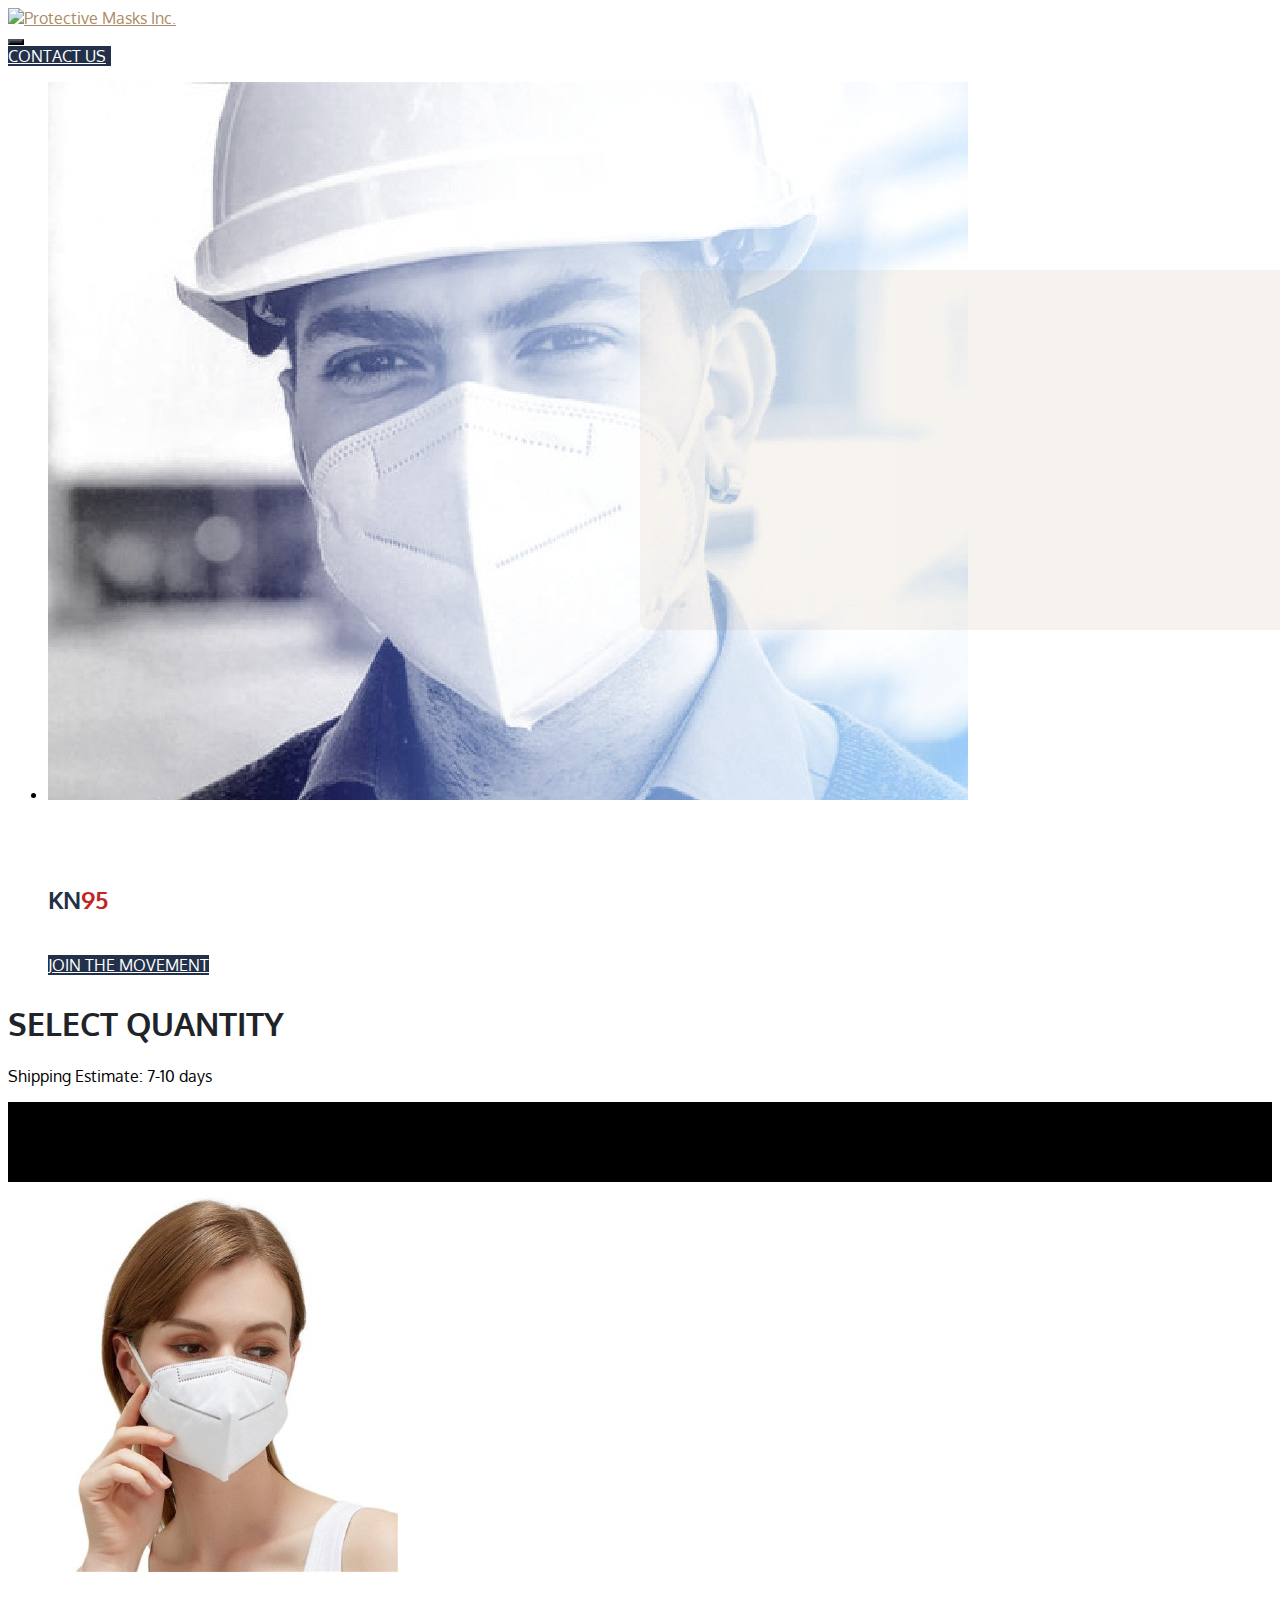
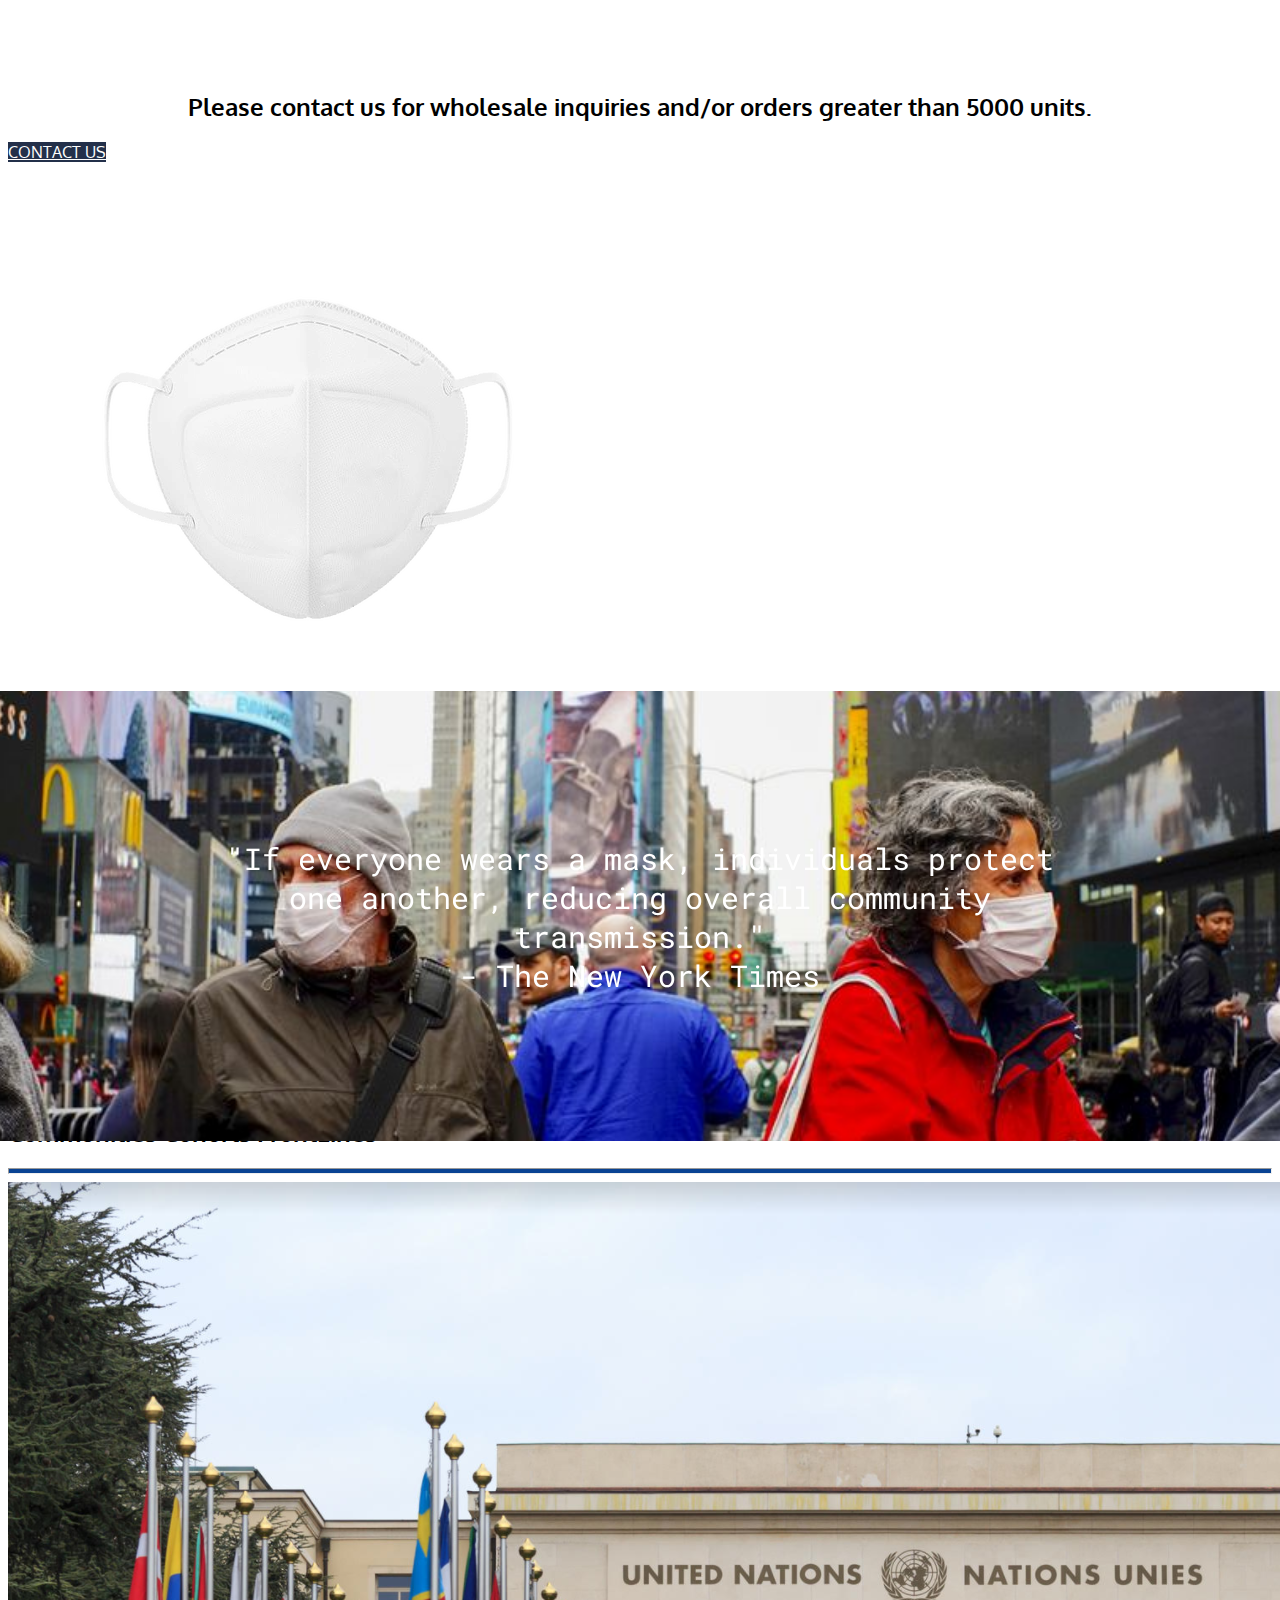
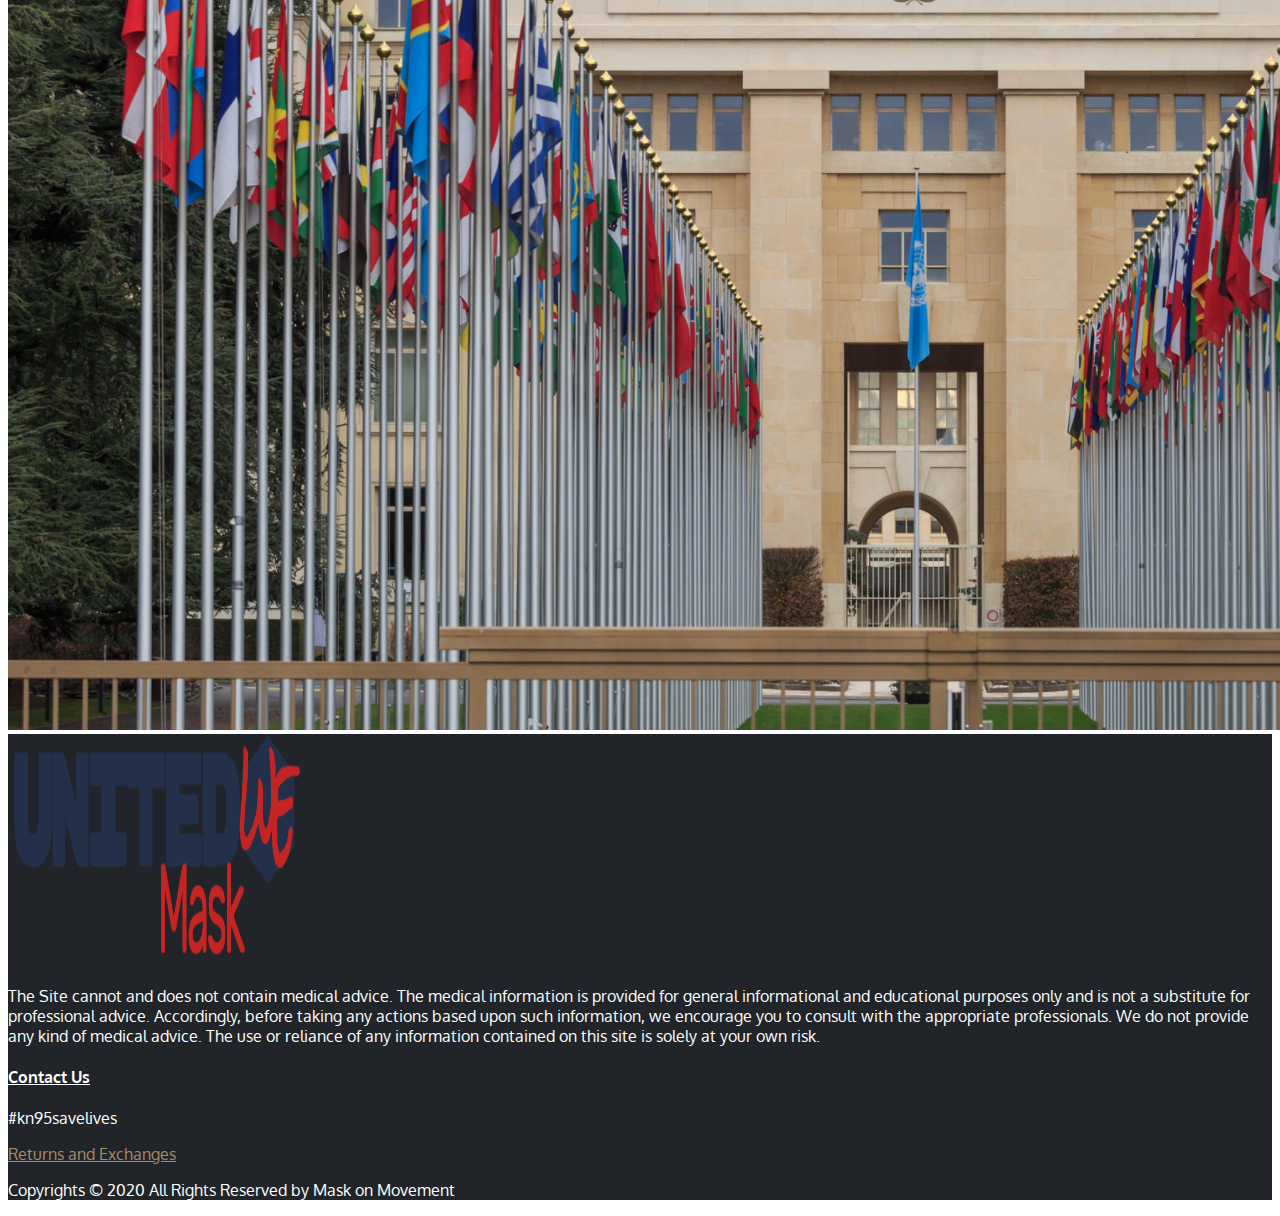
==== public/index.html @ 2ea36309 "added new products" ====
<!DOCTYPE html>
<html>

<head>

	<!-- Basic -->
	<meta charset="utf-8">
	<meta http-equiv="X-UA-Compatible" content="IE=edge">

	<title>Conquer COVID</title>

	<meta name="keywords" content="Protection Against Covid19" />
	<meta name="description" content="Protection Against Covid19">
	<meta name="author" content="jdbrixlo.com">

	<!-- Favicon -->
	<link rel="shortcut icon" href="img/favicon.ico" type="image/x-icon" />
	<link rel="apple-touch-icon" href="img/apple-touch-icon.png">

	<!-- Mobile Metas -->
	<meta name="viewport" content="width=device-width, initial-scale=1, minimum-scale=1.0, shrink-to-fit=no">

	<!-- Web Fonts  -->
	<link
		href="https://fonts.googleapis.com/css?family=Poppins:300,400,600,700,800%7COswald:400,500,600,700%7CPlayfair+Display"
		rel="stylesheet" type="text/css">

	<!-- Vendor CSS -->
	<link rel="stylesheet" href="vendor/bootstrap/css/bootstrap.min.css">
	<link rel="stylesheet" href="vendor/fontawesome-free/css/all.min.css">
	<link rel="stylesheet" href="vendor/animate/animate.min.css">
	<link rel="stylesheet" href="vendor/simple-line-icons/css/simple-line-icons.min.css">
	<link rel="stylesheet" href="vendor/owl.carousel/assets/owl.carousel.min.css">
	<link rel="stylesheet" href="vendor/owl.carousel/assets/owl.theme.default.min.css">
	<link rel="stylesheet" href="vendor/magnific-popup/magnific-popup.min.css">

	<!-- Theme CSS -->
	<link rel="stylesheet" href="css/theme.css">
	<link rel="stylesheet" href="css/theme-elements.css">

	<!-- Current Page CSS -->
	<link rel="stylesheet" href="vendor/rs-plugin/css/settings.css">
	<link rel="stylesheet" href="vendor/rs-plugin/css/layers.css">
	<link rel="stylesheet" href="vendor/rs-plugin/css/navigation.css">

	<!-- Demo CSS -->
	<link rel="stylesheet" href="css/demo.css">

	<!-- Skin CSS -->
	<link rel="stylesheet" href="css/skin.css">

	<!-- Theme Custom CSS -->
	<link rel="stylesheet" href="css/custom.css">

	<!-- Head Libs -->
	<script src="vendor/modernizr/modernizr.min.js"></script>

</head>

<body data-target="#header" data-spy="scroll" data-offset="100">
	<div class="body">
		<header id="header" class="header-transparent header-effect-shrink appear-animation"
			data-plugin-options="{'stickyEnabled': true, 'stickyEffect': 'shrink', 'stickyEnableOnBoxed': true, 'stickyEnableOnMobile': true, 'stickyChangeLogo': true, 'stickyStartAt': 30, 'stickyHeaderContainerHeight': 70}"
			data-appear-animation="fadeIn" data-appear-animation-delay="200">
			<div class="header-body border-top-0 header-body-bottom-border">
				<div class="header-container container">
					<div class="header-row">
						<div class="header-column">
							<div class="header-row">
								<div class="header-logo">
									<a href="#">
										<img id="logo-sticky" alt="Protective Masks Inc." padding-top="140" width="206"
											height="50" data-sticky-width="180" data-sticky-height="48"
											data-sticky-padding="120" src="/img/united-we-mask-logo-1.png">
									</a>
								</div>
							</div>
						</div>
						<div class="header-column justify-content-end">
							<div class="header-row">
								<div class="header-nav header-nav-links justify-content-start order-2 order-lg-1">
									<div
										class="header-nav-main header-nav-main-square header-nav-main-dropdown-no-borders header-nav-main-effect-2 header-nav-main-sub-effect-1">
									</div>
									<button class="btn header-btn-collapse-nav" data-toggle="collapse"
										data-target=".header-nav-main nav">
										<a target="__blank" href="mailto:support@unitedwemask.com">
											<i style="color:white;" class="fas fa-envelope"></i>
										</a>
									</button>
								</div>
								<a target="__blank" href="mailto:support@unitedwemask.com"
									style="background-color: #23304A; border-color: white; color: white;"
									class="btn btn-primary font-weight-semibold text-3 btn-px-5 btn-py-2 order-1 order-lg-2 d-none d-md-block mr-3 mr-lg-0"
									data-hash data-hash-offset="65" type="tel" href="#">CONTACT US<i
										style="padding-left: 5px; color: red;" class="fa fa-envelope"
										aria-hidden="true"></i>
								</a>
							</div>
						</div>
					</div>
				</div>
			</div>
		</header>



		<div role="main" class="main">
			<div id="home" class="slider-container rev_slider_wrapper" style="height: 100vh;">
				<div id="revolutionSlider" class="slider rev_slider" data-version="5.4.8" data-plugin-revolution-slider
					data-plugin-options="{'sliderLayout': 'fullscreen', 'delay': 9000, 'gridwidth': 1140, 'gridheight': 800, 'responsiveLevels': [4096,1200,992,500], 'parallax': { 'type': 'scroll', 'origo': 'slidercenter', 'speed': 500, 'levels': [2,3,4,5,6,7,8,9,15,50], 'disable_onmobile': 'on' }, 'navigation' : {'arrows': { 'enable': true, 'style': 'arrows-style-1' }}}">
					<ul>
						<li class="slide-overlay slide-overlay-level-7" data-transition="fade">
							<img src="img/hero-bg-1.jpg" alt="San Diego Real Estate" data-bgposition="center center"
								data-bgfit="cover" data-bgrepeat="no-repeat" class="rev-slidebg" data-bgparallax="8">

							<div class="tp-caption tp-resizeme"
								data-frames='[{"delay":1800,"speed":2000,"frame":"0","from":"opacity:0;x:-100%;","to":"o:1;x:0;","ease":"Power3.easeInOut"},{"delay":"wait","speed":300,"frame":"999","to":"opacity:0;fb:0;","ease":"Power3.easeInOut"}]'
								data-type="image" data-x="center" data-hoffset="['-170','-170','-170','-280']"
								data-y="center" data-voffset="['-57','-57','-57','-87']" data-width="['auto']"
								data-height="['auto']"><img style="background-color: #1c75b9;" src="/img/bar.png"
									alt=""></div>

							<div class="tp-caption text-color-light"
								data-frames='[{"delay":1000,"speed":2000,"frame":"0","from":"sX:1.5;opacity:0;fb:20px;","to":"o:1;fb:0;","ease":"Power3.easeInOut"},{"delay":"wait","speed":300,"frame":"999","to":"opacity:0;fb:0;","ease":"Power3.easeInOut"}]'
								data-x="center" data-y="center" data-voffset="['-55','-55','-55','-85']"
								data-fontsize="['20','20','20','40']" data-lineheight="['25','25','25','45']">DO YOUR
								PART
							</div>

							<div class="tp-caption tp-resizeme"
								data-frames='[{"delay":1800,"speed":2000,"frame":"0","from":"opacity:0;x:100%;","to":"o:1;x:0;","ease":"Power3.easeInOut"},{"delay":"wait","speed":300,"frame":"999","to":"opacity:0;fb:0;","ease":"Power3.easeInOut"}]'
								data-type="image" data-x="center" data-hoffset="['170','170','170','280']"
								data-y="center" data-voffset="['-57','-57','-57','-87']" data-width="['auto']"
								data-height="['auto']"><img style="background-color: #1c75b9;" src="img/bar.png" alt="">
							</div>

							<h2 class="tp-caption text-color-light font-weight-semibold positive-ls-2"
								data-frames='[{"delay":2000,"speed":2000,"frame":"0","from":"sX:1.5;opacity:0;fb:20px;","to":"o:1;fb:0;","ease":"Power3.easeInOut"},{"delay":"wait","speed":300,"frame":"999","to":"opacity:0;fb:0;","ease":"Power3.easeInOut"}]'
								data-x="center" data-y="center" data-fontsize="['46','46','46','88']"
								data-lineheight="['80','80','80','123']"> <span style="color:#233049;">KN</span><span
									style="color:#C32424;">95 </span>MASKS
							</h2>

							<div class="tp-caption text-color-light"
								data-frames='[{"delay":2000,"speed":2000,"frame":"0","from":"sX:1.5;opacity:0;fb:20px;","to":"o:1;fb:0;","ease":"Power3.easeInOut"},{"delay":"wait","speed":300,"frame":"999","to":"opacity:0;fb:0;","ease":"Power3.easeInOut"}]'
								data-x="center" data-y="center" data-voffset="['56','56','56','99']"
								data-fontsize="['20','20','20','40']" data-lineheight="['25','25','25','45']">BECAUSE
								WE'RE ALL IN THIS TOGETHER
							</div>


							<div class="tp-caption custom-font-weight-extra-light"
								data-frames='[{"from":"opacity:0;y:[100%];","speed":2000,"to":"opacity:1;","delay":2500,"ease":"Power3.easeInOut","mask":"x:0px;y:0;s:inherit;e:inherit;"},{"delay":"wait","speed":1000,"to":"o:0;","ease":"Power2.easeInOut"}]'
								data-x="center" data-y="center" data-voffset="['155','155','155','240']"
								data-fontsize="['20','20','20','40']" data-lineheight="['22','22','22','45']">
								<div class="row">
									<div class="col text-center">
										<a href="#products"
											class="btn btn-outline btn-primary text-1 font-weight-semibold text-uppercase px-5 btn-py-2 mb-3">JOIN
											THE MOVEMENT</a>
									</div>
								</div>
							</div>

							<a class="tp-caption text-color-light" href="#products" data-hash data-hash-offset="68"
								data-frames='[{"delay":2000,"speed":2000,"frame":"0","from":"sX:1.5;opacity:0;fb:20px;","to":"o:1;fb:0;","ease":"Power3.easeInOut"},{"delay":"wait","speed":300,"frame":"999","to":"opacity:0;fb:0;","ease":"Power3.easeInOut"}]'
								data-x="center" data-y="bottom" data-voffset="['50','50','50','100']"
								data-fontsize="['20','20','20','40']" data-lineheight="['25','25','25','45']"
								data-basealign="slide"><i class="fas fa-chevron-down"
									style="pointer-events: none;"></i></a>

						</li>
					</ul>
				</div>
			</div>

</body>
<div class="container py-5 mb-5" id="services">
	<div class="row">
		<div id="features" class="col text-center">
			<h1 class="font-weight-bold line-height-3 text-7 mb-2" style="color:#202429;">SELECT QUANTITY</h1>
			<p class="font-weight-bold mb-2">Shipping Estimate: 7-10 days</p>
		</div>
	</div>
	<div class="content-grid">
		<div class="row content-grid-row text-center">
			<div class="col-md-6 col-lg-4 content-grid-item flex-column p-5">
				<div id='product-component-1586384561388'></div>
			</div>
			<div class="col-md-6 col-lg-4 content-grid-item flex-column p-5">
				<div id='product-component-1586384740928'></div>
			</div>
			<div class="col-md-6 col-lg-4 content-grid-item flex-column p-5">
				<div id='product-component-1586384796001'></div>
			</div>
		</div>
		<div class="content-grid">
			<div class="row content-grid-row text-center">
				<div class="col-md-6 col-lg-4 content-grid-item flex-column p-5">
					<div id='product-component-1586548748224'></div>
				</div>
				<div class="col-md-6 col-lg-4 content-grid-item flex-column p-5">
					<div id='product-component-1586548622542'></div>
				</div>
				<div class="col-md-6 col-lg-4 content-grid-item flex-column p-5">
					<div id='product-component-1586548809370'></div>
				</div>
			</div>
		</div>
	</div>
</div>

</div>
<div class="tcontainer">
	<div class="ticker-wrap">
		<div class="ticker-move">
			<div id="usa" class="ticker-item"></div>
			<div id="italy" class="ticker-item"></div>
			<div id="china" class="ticker-item"></div>
			<div id="spain" class="ticker-item"></div>
			<div id="germany" class="ticker-item"></div>
			<div id="france" class="ticker-item"></div>
			<div id="iran" class="ticker-item"></div>
		</div>
	</div>
</div>
<div class="content-grid">
	<div class="row content-grid-row text-center">
		<div class="col-md-6 col-lg-4 content-grid-item flex-column p-5">
			<img src="./img/product-model-1.jpg" />
		</div>
		<div class="col-md-6 col-lg-4 content-grid-item flex-column p-5">
			<span style="margin: 5px; font-size: 75px; color: #233049;">
				<i class="fa fa-check-circle"></i>
			</span>
			<h2 style="text-align: center;" class="font-weight-bold line-height-2 text-7 mb-1">Please contact us for
				wholesale inquiries and/or orders
				greater than 5000 units.
			</h2>
			<div style="margin-top:20px;" class="row">
				<div class="col text-center">
					<a href="mailto:support@unitedwemask.com" target="__blank"
						class="btn btn-outline btn-primary text-1 font-weight-semibold text-uppercase px-5 btn-py-2 mb-3">CONTACT
						US</a>
				</div>
			</div>
		</div>
		<div class="col-md-6 col-lg-4 content-grid-item flex-column p-5">
			<img src="./img/product-2.png" />
		</div>
	</div>
</div>

<div class="parallax">
	<div style="color:white;" class="centered">
		"If everyone wears a mask, individuals protect one another, reducing overall community transmission."
		<br>
		- The New York Times
	</div>
</div>
<section class="section section-height-2 bg-light position-relative border-0 m-0" id="about">
	<div class="custom-section-halfbar-bg d-none d-md-block appear-animation"
		data-appear-animation="customFadeInRightShorter" data-appear-animation-delay="500"></div>
	<div class="container">
		<div class="row align-items-center">
			<div class="col-md-6 mb-5 mb-md-0">
				<div class="pr-4">
					<div id="industries" class="overflow-hidden mb-2">
						<h2 class="word-rotator letters type font-weight-bold line-height-4 text-9 mb-0 appear-animation"
							data-appear-animation="maskUp">
							<span class="custom-primary-font">Fueling a worldwide movement to protect
								ourselves and the lives of our:</span>
							<span class="word-rotator-words waiting">
								<b class="is-visible custom-primary-font">Strangers</b>
								<b class="custom-primary-font">Loved Ones</b>
								<b class="custom-primary-font">Families</b>
								<b class="custom-primary-font">Communities</b>
								<b class="custom-primary-font">Cohorts</b>
								<b class="custom-primary-font">FrontLines</b>
							</span>
						</h2>
					</div>
					<div class="divider divider-primary divider-small">
						<hr class="w-25 text-left custom-h-1 appear-animation" data-appear-animation="dividerProgress25"
							data-appear-animation-delay="200">
					</div>
				</div>
			</div>
			<div class="col-md-6">
				<img src="img/unitednations.jpg" class="img-fluid rounded appear-animation"
					data-appear-animation="fadeInRightShorter" data-appear-animation-delay="700" alt="" />
			</div>
		</div>
	</div>
</section>

<footer id="footer" class="bg-dark pt-5 mt-0">
	<div class="container container pt-5">
		<div class="row mb-5 pb-4">
			<div class="col text-center">
				<a href="#" class="text-decoration-none">
					<img src="./img/united-we-mask-logo-1.png" class="img-fluid" width="295" height="232" alt="" />
				</a>
			</div>
		</div>
		<div class="row mb-5">
			<div class="col-md-4 text-center mb-4 mb-md-0">
			</div>
			<div class="col-md-4 text-center mb-4 mb-md-0">
				<p class="text-color-light font-weight-light">
					The Site cannot and does not contain medical advice. The medical information is provided for general informational and educational purposes only and is not a substitute for professional advice.
					Accordingly, before taking any actions based upon such information, we encourage you to consult with the appropriate professionals. We do not provide any kind of medical advice. 
					The use or reliance of any information contained on this site is solely at your own risk. 
				</p>
				<h4 class="text-color-light text-6 mb-1">
					<a href="mailto:support@unitedwemask.com" class="text-color-light">
						Contact Us
					</a>
				</h4>
			</div>
		</div>
	</div>
	<div class="footer-copyright bg-dark">
		<div class="container py-2">
			<div class="row py-4">
				<div class="col text-center">
					<p class="text-color-light font-weight-bold">
						#kn95savelives
					</p>
					<p class="text-color-light font-weight-bold">
						<a href="returns/">Returns and Exchanges</a>
					</p>
					<p class="text-color-light font-weight-light opacity-4 mb-0">Copyrights © 2020
						All Rights Reserved by Mask on Movement
					</p>
				</div>
			</div>
		</div>
	</div>
</footer>
</div>

<!-- Vendor -->
<script src="vendor/jquery/jquery.min.js"></script>
<script src="vendor/jquery.appear/jquery.appear.min.js"></script>
<script src="vendor/jquery.easing/jquery.easing.min.js"></script>
<script src="vendor/jquery.cookie/jquery.cookie.min.js"></script>
<script src="vendor/popper/umd/popper.min.js"></script>
<script src="vendor/bootstrap/js/bootstrap.min.js"></script>
<script src="vendor/common/common.min.js"></script>
<script src="vendor/jquery.validation/jquery.validate.min.js"></script>
<script src="vendor/jquery.easy-pie-chart/jquery.easypiechart.min.js"></script>
<script src="vendor/jquery.gmap/jquery.gmap.min.js"></script>
<script src="vendor/jquery.lazyload/jquery.lazyload.min.js"></script>
<script src="vendor/isotope/jquery.isotope.min.js"></script>
<script src="vendor/owl.carousel/owl.carousel.min.js"></script>
<script src="vendor/magnific-popup/jquery.magnific-popup.min.js"></script>
<script src="vendor/vide/jquery.vide.min.js"></script>
<script src="vendor/vivus/vivus.min.js"></script>

<!-- Theme Base, Components and Settings -->
<script src="js/theme.js"></script>

<!-- Current Page Vendor and Views -->
<script src="vendor/rs-plugin/js/jquery.themepunch.tools.min.js"></script>
<script src="vendor/rs-plugin/js/jquery.themepunch.revolution.min.js"></script>

<!-- Theme Custom -->
<script src="js/custom.js"></script>

<!-- Theme Initialization Files -->
<script src="js/theme.init.js"></script>
</body>

</html>
---- public/css/demo.css ----
@import url('https://fonts.googleapis.com/css?family=Oxygen&display=swap');

h1, h2, h3, h4, h5, h6 {
	font-family: 'Oxygen', sans-serif;
}

p, a, span, li, strong, b {
	font-family: 'Oxygen', sans-serif;
}

.custom-primary-font {
	font-family: 'Oxygen', sans-serif !important;
}

.custom-secondary-font {
	font-family: 'Oswald', sans-serif !important;
}

.custom-tertiary-font {
	font-family: 'Oxygen', sans-serif !important;
}

.custom-bg-color-1 {
	background-color: #F6F3EF !important;
}

.custom-h-1 {
	height: 4px !important;
}

@-webkit-keyframes customFadeInRightShorter {
	from {
		opacity: 0;
		-webkit-transform: translate(-50px, -50%);
						transform: translate(-50px, -50%);
	}
	to {
		opacity: 0.1;
		-webkit-transform: translate(0, -50%);
						transform: translate(0, -50%);
	}
}

@keyframes customFadeInRightShorter {
	from {
		opacity: 0;
		-webkit-transform: translate(-50px, -50%);
						transform: translate(-50px, -50%);
	}
	to {
		opacity: 0.1;
		-webkit-transform: translate(0, -50%);
						transform: translate(0, -50%);
	}
}
.customFadeInRightShorter {
	-webkit-animation-name: customFadeInRightShorter;
					animation-name: customFadeInRightShorter;
}

@-webkit-keyframes customHeaderAnimOne {
	from {
		height: 100%;
	}
	to {
		height: 0;
	}
}

@keyframes customHeaderAnimOne {
	from {
		height: 100%;
	}
	to {
		height: 0;
	}
}
.customHeaderAnimOne:before {
	content: '';
	position: absolute;
	bottom: 0;
	left: 0;
	width: 100%;
	height: 0;
	background: #FFF;
	-webkit-animation-name: customHeaderAnimOne;
					animation-name: customHeaderAnimOne;
	-webkit-animation-duration: inherit;
					animation-duration: inherit;
	-webkit-animation-fill-mode: inherit;
					animation-fill-mode: inherit;
}

.custom-menu-item .custom-menu-item-details {
	display: -webkit-box;
	display: -ms-flexbox;
	display: flex;
	-webkit-box-pack: between;
			-ms-flex-pack: between;
					justify-content: between;
}
.custom-menu-item .custom-menu-item-details .custom-menu-item-title,
.custom-menu-item .custom-menu-item-details .custom-menu-item-price {
	white-space: nowrap;
}
.custom-menu-item .custom-menu-item-details .custom-menu-item-price strong {
	font-size: 20.8px;
	font-size: 1.3rem;
}
.custom-menu-item .custom-menu-item-details .custom-menu-item-price strong > span {
	font-size: 0.6em;
}
.custom-menu-item .custom-menu-item-details .custom-menu-item-line {
	width: 100%;
	border-bottom: dashed 1px #777;
}

#header .header-nav-main nav > ul > li > a {
	font-family: 'Oswald', sans-serif;
	font-size: 14.4px;
	font-size: 0.9rem;
	letter-spacing: 0;
	font-weight: 400;
}

@media (min-width: 992px) {
	html.sticky-header-active .header-logo img {
		width: 140px;
		height: auto;
		top: 0px !important;
	}
}
.custom-section-halfbar-bg {
	position: absolute;
	top: 50%;
	right: 0;
	width: 50vw;
	height: 40%;
	border-radius: 10px 0 0 10px;
	background: #CCC;
	opacity: 0.1;
	-webkit-transform: translate3d(0, -50%, 0);
					transform: translate3d(0, -50%, 0);
}

@media (max-width: 991px) {
	.custom-section-halfbar-bg {
		height: 20%;
	}
}
.custom-column-bg {
	position: relative;
}
.custom-column-bg:before {
	content: '';
	position: absolute;
	top: 50%;
	right: 0;
	width: 50vw;
	height: 100%;
	border-radius: 0 10px 10px 0;
	background: #212529;
	opacity: 0.6;
	-webkit-transform: translate3d(0, -50%, 0);
					transform: translate3d(0, -50%, 0);
	z-index: -1;
}

@media (max-width: 767px) {
	.custom-column-bg:before {
		width: 100%;
		border-radius: 10px;
	}
}
@media (max-width: 575px) {
	.custom-column-bg:before {
		width: calc(100% - 30px);
		margin-right: 15px;
	}
}
---- public/css/skin.css ----
a {
	color: #AB8B65;
}

a:hover {
	color: #b49776;
}

a:focus {
	color: #b49776;
}

a:active {
	color: #9f7e57;
}

html .text-color-primary,
html .text-primary {
	color: #86D673 !important;
}

html .text-color-hover-primary:hover,
html .text-hover-primary:hover {
	color: #AB8B65 !important;
}

html .text-color-secondary,
html .text-secondary {
	color: #e36159 !important;
}

html .text-color-hover-secondary:hover,
html .text-hover-secondary:hover {
	color: #e36159 !important;
}

html .text-color-tertiary,
html .text-tertiary {
	color: #2baab1 !important;
}

html .text-color-hover-tertiary:hover,
html .text-hover-tertiary:hover {
	color: #2baab1 !important;
}

html .text-color-quaternary,
html .text-quaternary {
	color: #383f48 !important;
}

html .text-color-hover-quaternary:hover,
html .text-hover-quaternary:hover {
	color: #383f48 !important;
}

html .text-color-dark,
html .text-dark {
	color: #212529 !important;
}

html .text-color-hover-dark:hover,
html .text-hover-dark:hover {
	color: #212529 !important;
}

html .text-color-light,
html .text-light {
	color: #FFF !important;
}

html .text-color-hover-light:hover,
html .text-hover-light:hover {
	color: #FFF !important;
}

.gradient-text-color {
	color: #AB8B65;
	background: -webkit-gradient(linear, left top, right bottom, from(#AB8B65), to(#e36159));
	background: linear-gradient(to bottom right, #AB8B65, #e36159);
	background-image: -webkit-gradient(linear, left top, right top, from(#AB8B65), to(#e36159));
	background-image: linear-gradient(to right, #AB8B65, #e36159);
}

html .bg-color-primary,
html .bg-primary {
	background-color: #AB8B65 !important;
}

html .bg-color-hover-primary:hover,
html .bg-hover-primary:hover {
	background-color: #AB8B65 !important;
}

html .bg-color-secondary,
html .bg-secondary {
	background-color: #e36159 !important;
}

html .bg-color-hover-secondary:hover,
html .bg-hover-secondary:hover {
	background-color: #212529  !important;
}

html .bg-color-tertiary,
html .bg-tertiary {
	background-color: #212529  !important;
}

html .bg-color-hover-tertiary:hover,
html .bg-hover-tertiary:hover {
	background-color: #212529 !important;
}

html .bg-color-quaternary,
html .bg-quaternary {
	background-color: #383f48 !important;
}

html .bg-color-hover-quaternary:hover,
html .bg-hover-quaternary:hover {
	background-color: #383f48 !important;
}

html .bg-color-dark,
html .bg-dark {
	background-color: #212529 !important;
}

html .bg-color-hover-dark:hover,
html .bg-hover-dark:hover {
	background-color: #212529 !important;
}

html .bg-color-light,
html .bg-light {
	background-color: #FFF !important;
}

html .bg-color-hover-light:hover,
html .bg-hover-light:hover {
	background-color: #FFF !important;
}
/* Color Transition */
@-webkit-keyframes colorTransition {
	0% {
		background-color: #AB8B65;
	}

	33% {
		background-color: #e36159;
	}

	66% {
		background-color: #2baab1;
	}

	100% {
		background-color: #383f48;
	}
}

@keyframes colorTransition {
	0% {
		background-color: #AB8B65;
	}

	33% {
		background-color: #e36159;
	}

	66% {
		background-color: #2baab1;
	}

	100% {
		background-color: #383f48;
	}
}

html .border-color-primary {
	border-color: #AB8B65 !important;
}

html .border-color-hover-primary:hover {
	border-color: #AB8B65 !important;
}

html .border-color-secondary {
	border-color: #e36159 !important;
}

html .border-color-hover-secondary:hover {
	border-color: #e36159 !important;
}

html .border-color-tertiary {
	border-color: #2baab1 !important;
}

html .border-color-hover-tertiary:hover {
	border-color: #2baab1 !important;
}

html .border-color-quaternary {
	border-color: #383f48 !important;
}

html .border-color-hover-quaternary:hover {
	border-color: #383f48 !important;
}

html .border-color-dark {
	border-color: #212529 !important;
}

html .border-color-hover-dark:hover {
	border-color: #212529 !important;
}

html .border-color-light {
	border-color: #FFF !important;
}

html .border-color-hover-light:hover {
	border-color: #FFF !important;
}

.alternative-font {
	color: #AB8B65;
}

html .box-shadow-1-primary:before {
	-webkit-box-shadow: 0 30px 90px #AB8B65 !important;
	box-shadow: 0 30px 90px #AB8B65 !important;
}

html .box-shadow-1-secondary:before {
	-webkit-box-shadow: 0 30px 90px #e36159 !important;
	box-shadow: 0 30px 90px #e36159 !important;
}

html .box-shadow-1-tertiary:before {
	-webkit-box-shadow: 0 30px 90px #2baab1 !important;
	box-shadow: 0 30px 90px #2baab1 !important;
}

html .box-shadow-1-quaternary:before {
	-webkit-box-shadow: 0 30px 90px #383f48 !important;
	box-shadow: 0 30px 90px #383f48 !important;
}

html .box-shadow-1-dark:before {
	-webkit-box-shadow: 0 30px 90px #212529 !important;
	box-shadow: 0 30px 90px #212529 !important;
}

html .box-shadow-1-light:before {
	-webkit-box-shadow: 0 30px 90px #FFF !important;
	box-shadow: 0 30px 90px #FFF !important;
}

html .blockquote-primary {
	border-color: #AB8B65 !important;
}

html .blockquote-secondary {
	border-color: #e36159 !important;
}

html .blockquote-tertiary {
	border-color: #2baab1 !important;
}

html .blockquote-quaternary {
	border-color: #383f48 !important;
}

html .blockquote-dark {
	border-color: #212529 !important;
}

html .blockquote-light {
	border-color: #FFF !important;
}

p.drop-caps:first-letter {
	color: #AB8B65;
}

p.drop-caps.drop-caps-style-2:first-letter {
	background-color: #AB8B65;
}

html .nav-color-primary nav > ul > li > a {
	color: #AB8B65 !important;
}

html .nav-color-primary:not(.header-nav-main-dropdown-arrow) nav > ul > li > a:before {
	background-color: #AB8B65 !important;
}

html .nav-color-primary:not(.header-nav-main-dropdown-arrow) nav > ul > li ul {
	border-top-color: #AB8B65 !important;
}

html .nav-color-secondary nav > ul > li > a {
	color: #e36159 !important;
}

html .nav-color-secondary:not(.header-nav-main-dropdown-arrow) nav > ul > li > a:before {
	background-color: #e36159 !important;
}

html .nav-color-secondary:not(.header-nav-main-dropdown-arrow) nav > ul > li ul {
	border-top-color: #e36159 !important;
}

html .nav-color-tertiary nav > ul > li > a {
	color: #2baab1 !important;
}

html .nav-color-tertiary:not(.header-nav-main-dropdown-arrow) nav > ul > li > a:before {
	background-color: #2baab1 !important;
}

html .nav-color-tertiary:not(.header-nav-main-dropdown-arrow) nav > ul > li ul {
	border-top-color: #2baab1 !important;
}

html .nav-color-quaternary nav > ul > li > a {
	color: #383f48 !important;
}

html .nav-color-quaternary:not(.header-nav-main-dropdown-arrow) nav > ul > li > a:before {
	background-color: #383f48 !important;
}

html .nav-color-quaternary:not(.header-nav-main-dropdown-arrow) nav > ul > li ul {
	border-top-color: #383f48 !important;
}

html .nav-color-dark nav > ul > li > a {
	color: #212529 !important;
}

html .nav-color-dark:not(.header-nav-main-dropdown-arrow) nav > ul > li > a:before {
	background-color: #212529 !important;
}

html .nav-color-dark:not(.header-nav-main-dropdown-arrow) nav > ul > li ul {
	border-top-color: #212529 !important;
}

html .nav-color-light nav > ul > li > a {
	color: #FFF !important;
}

html .nav-color-light:not(.header-nav-main-dropdown-arrow) nav > ul > li > a:before {
	background-color: #FFF !important;
}

html .nav-color-light:not(.header-nav-main-dropdown-arrow) nav > ul > li ul {
	border-top-color: #FFF !important;
}

.nav-pills > li.active > a,
.nav-pills .nav-link.active {
	background-color: #AB8B65;
}

.nav-pills > li.active > a:hover,
.nav-pills .nav-link.active:hover,
.nav-pills > li.active > a:focus,
.nav-pills .nav-link.active:focus {
	background-color: #AB8B65;
}

.nav-active-style-1 > li > a:hover,
.nav-active-style-1 > li > a:focus,
.nav-active-style-1 > li > a.active {
	border-bottom-color: #AB8B65;
}

html .nav-pills-primary a {
	color: #AB8B65;
}

html .nav-pills-primary a:hover {
	color: #b49776;
}

html .nav-pills-primary a:focus {
	color: #b49776;
}

html .nav-pills-primary a:active {
	color: #9f7e57;
}

html .nav-pills-primary .nav-link.active,
html .nav-pills-primary > li.active > a {
	background-color: #AB8B65;
}

html .nav-pills-primary .nav-link.active:hover,
html .nav-pills-primary > li.active > a:hover,
html .nav-pills-primary .nav-link.active:focus,
html .nav-pills-primary > li.active > a:focus {
	background-color: #AB8B65;
}

html .nav-pills-secondary a {
	color: #e36159;
}

html .nav-pills-secondary a:hover {
	color: #e7766f;
}

html .nav-pills-secondary a:focus {
	color: #e7766f;
}

html .nav-pills-secondary a:active {
	color: #df4c43;
}

html .nav-pills-secondary .nav-link.active,
html .nav-pills-secondary > li.active > a {
	background-color: #e36159;
}

html .nav-pills-secondary .nav-link.active:hover,
html .nav-pills-secondary > li.active > a:hover,
html .nav-pills-secondary .nav-link.active:focus,
html .nav-pills-secondary > li.active > a:focus {
	background-color: #e36159;
}

html .nav-pills-tertiary a {
	color: #2baab1;
}

html .nav-pills-tertiary a:hover {
	color: #30bec6;
}

html .nav-pills-tertiary a:focus {
	color: #30bec6;
}

html .nav-pills-tertiary a:active {
	color: #26969c;
}

html .nav-pills-tertiary .nav-link.active,
html .nav-pills-tertiary > li.active > a {
	background-color: #2baab1;
}

html .nav-pills-tertiary .nav-link.active:hover,
html .nav-pills-tertiary > li.active > a:hover,
html .nav-pills-tertiary .nav-link.active:focus,
html .nav-pills-tertiary > li.active > a:focus {
	background-color: #2baab1;
}

html .nav-pills-quaternary a {
	color: #383f48;
}

html .nav-pills-quaternary a:hover {
	color: #434c56;
}

html .nav-pills-quaternary a:focus {
	color: #434c56;
}

html .nav-pills-quaternary a:active {
	color: #2d323a;
}

html .nav-pills-quaternary .nav-link.active,
html .nav-pills-quaternary > li.active > a {
	background-color: #383f48;
}

html .nav-pills-quaternary .nav-link.active:hover,
html .nav-pills-quaternary > li.active > a:hover,
html .nav-pills-quaternary .nav-link.active:focus,
html .nav-pills-quaternary > li.active > a:focus {
	background-color: #383f48;
}

html .nav-pills-dark a {
	color: #212529;
}

html .nav-pills-dark a:hover {
	color: #2c3237;
}

html .nav-pills-dark a:focus {
	color: #2c3237;
}

html .nav-pills-dark a:active {
	color: #16181b;
}

html .nav-pills-dark .nav-link.active,
html .nav-pills-dark > li.active > a {
	background-color: #212529;
}

html .nav-pills-dark .nav-link.active:hover,
html .nav-pills-dark > li.active > a:hover,
html .nav-pills-dark .nav-link.active:focus,
html .nav-pills-dark > li.active > a:focus {
	background-color: #212529;
}

html .nav-pills-light a {
	color: #FFF;
}

html .nav-pills-light a:hover {
	color: #ffffff;
}

html .nav-pills-light a:focus {
	color: #ffffff;
}

html .nav-pills-light a:active {
	color: #f2f2f2;
}

html .nav-pills-light .nav-link.active,
html .nav-pills-light > li.active > a {
	background-color: #FFF;
}

html .nav-pills-light .nav-link.active:hover,
html .nav-pills-light > li.active > a:hover,
html .nav-pills-light .nav-link.active:focus,
html .nav-pills-light > li.active > a:focus {
	background-color: #FFF;
}

.section-scroll-dots-navigation.scroll-dots-navigation-colored > ul > li > a:before {
	background: #AB8B65;
}

.sort-source-wrapper .nav > li.active > a {
	color: #AB8B65;
}

.sort-source-wrapper .nav > li.active > a:hover,
.sort-source-wrapper .nav > li.active > a:focus {
	color: #AB8B65;
}

.sort-source.sort-source-style-2 > li.active > a:after {
	border-top-color: #AB8B65;
}

.sort-source.sort-source-style-3 > li.active > a {
	border-bottom-color: #AB8B65 !important;
	color: #AB8B65 !important;
}

html .badge-primary {
	background-color: #AB8B65;
}

html .badge-secondary {
	background-color: #e36159;
}

html .badge-tertiary {
	background-color: #2baab1;
}

html .badge-quaternary {
	background-color: #383f48;
}

html .badge-dark {
	background-color: #212529;
}

html .badge-light {
	background-color: #FFF;
}

html .overlay-color-primary:not(.no-skin):before {
	background-color: #AB8B65 !important;
}

html .overlay-color-secondary:not(.no-skin):before {
	background-color: #e36159 !important;
}

html .overlay-color-tertiary:not(.no-skin):before {
	background-color: #2baab1 !important;
}

html .overlay-color-quaternary:not(.no-skin):before {
	background-color: #383f48 !important;
}

html .overlay-color-dark:not(.no-skin):before {
	background-color: #212529 !important;
}

html .overlay-color-light:not(.no-skin):before {
	background-color: #FFF !important;
}

.btn-link {
	color: #AB8B65;
}

.btn-link:hover {
	color: #b49776;
}

.btn-link:active {
	color: #9f7e57;
}

html .btn-primary {
	background-color: transparent;
	border-color: #111111;
	color: #111111;
}

html .btn-primary:hover,
html .btn-primary.hover {
	background-color: #0B4393;
	border-color: #71CCFC;
	color: #71CCFC;
}

html .btn-primary:focus,
html .btn-primary.focus {
	-webkit-box-shadow: 0 0 0 3px rgba(171, 139, 101, 0.5);
	box-shadow: 0 0 0 3px rgba(171, 139, 101, 0.5);
}

html .btn-primary.disabled,
html .btn-primary:disabled {
	background-color: #AB8B65;
	border-color: #AB8B65 #AB8B65 #8f714e;
}

html .btn-primary:active,
html .btn-primary.active {
	background-color: #977853 !important;
	background-image: none !important;
	border-color: #8f714e #8f714e #6e573c !important;
}

html .btn-primary-scale-2 {
	background-color: #8f714e;
	border-color: #8f714e #8f714e #6e573c;
	color: #FFF;
}

html .btn-primary-scale-2:hover,
html .btn-primary-scale-2.hover {
	background-color: #a6855d;
	border-color: #ab8b65 #ab8b65 #8f714e;
	color: #FFF;
}

html .btn-primary-scale-2:focus,
html .btn-primary-scale-2.focus {
	-webkit-box-shadow: 0 0 0 3px rgba(143, 113, 78, 0.5);
	box-shadow: 0 0 0 3px rgba(143, 113, 78, 0.5);
}

html .btn-primary-scale-2.disabled,
html .btn-primary-scale-2:disabled {
	background-color: #8f714e;
	border-color: #8f714e #8f714e #6e573c;
}

html .btn-primary-scale-2:active,
html .btn-primary-scale-2.active {
	background-color: #765e41 !important;
	background-image: none !important;
	border-color: #6e573c #6e573c #4d3d2a !important;
}

html .show > .btn-primary.dropdown-toggle,
html .show > .btn-primary-scale-2.dropdown-toggle {
	background-color: #977853 !important;
	background-image: none !important;
	border-color: #8f714e #8f714e #6e573c !important;
}

html .btn-secondary {
	background-color: #e36159;
	border-color: #e36159 #e36159 #dc372d;
	color: #FFF;
}

html .btn-secondary:hover,
html .btn-secondary.hover {
	background-color: #e9807a;
	border-color: #ea8b85 #ea8b85 #e36159;
	color: #FFF;
}

html .btn-secondary:focus,
html .btn-secondary.focus {
	-webkit-box-shadow: 0 0 0 3px rgba(227, 97, 89, 0.5);
	box-shadow: 0 0 0 3px rgba(227, 97, 89, 0.5);
}

html .btn-secondary.disabled,
html .btn-secondary:disabled {
	background-color: #e36159;
	border-color: #e36159 #e36159 #dc372d;
}

html .btn-secondary:active,
html .btn-secondary.active {
	background-color: #dd4238 !important;
	background-image: none !important;
	border-color: #dc372d #dc372d #b7281f !important;
}

html .btn-secondary-scale-2 {
	background-color: #dc372d;
	border-color: #dc372d #dc372d #b7281f;
	color: #FFF;
}

html .btn-secondary-scale-2:hover,
html .btn-secondary-scale-2.hover {
	background-color: #e1574e;
	border-color: #e36159 #e36159 #dc372d;
	color: #FFF;
}

html .btn-secondary-scale-2:focus,
html .btn-secondary-scale-2.focus {
	-webkit-box-shadow: 0 0 0 3px rgba(220, 55, 45, 0.5);
	box-shadow: 0 0 0 3px rgba(220, 55, 45, 0.5);
}

html .btn-secondary-scale-2.disabled,
html .btn-secondary-scale-2:disabled {
	background-color: #dc372d;
	border-color: #dc372d #dc372d #b7281f;
}

html .btn-secondary-scale-2:active,
html .btn-secondary-scale-2.active {
	background-color: #c22a21 !important;
	background-image: none !important;
	border-color: #b7281f #b7281f #8b1e18 !important;
}

html .show > .btn-secondary.dropdown-toggle,
html .show > .btn-secondary-scale-2.dropdown-toggle {
	background-color: #dd4238 !important;
	background-image: none !important;
	border-color: #dc372d #dc372d #b7281f !important;
}

html .btn-tertiary {
	background-color: #2baab1;
	border-color: #2baab1 #2baab1 #218388;
	color: #FFF;
}

html .btn-tertiary:hover,
html .btn-tertiary.hover {
	background-color: #34c6ce;
	border-color: #3fc9d0 #3fc9d0 #2baab1;
	color: #FFF;
}

html .btn-tertiary:focus,
html .btn-tertiary.focus {
	-webkit-box-shadow: 0 0 0 3px rgba(43, 170, 177, 0.5);
	box-shadow: 0 0 0 3px rgba(43, 170, 177, 0.5);
}

html .btn-tertiary.disabled,
html .btn-tertiary:disabled {
	background-color: #2baab1;
	border-color: #2baab1 #2baab1 #218388;
}

html .btn-tertiary:active,
html .btn-tertiary.active {
	background-color: #248c92 !important;
	background-image: none !important;
	border-color: #218388 #218388 #175b5f !important;
}

html .btn-tertiary-scale-2 {
	background-color: #218388;
	border-color: #218388 #218388 #175b5f;
	color: #FFF;
}

html .btn-tertiary-scale-2:hover,
html .btn-tertiary-scale-2.hover {
	background-color: #29a0a7;
	border-color: #2baab1 #2baab1 #218388;
	color: #FFF;
}

html .btn-tertiary-scale-2:focus,
html .btn-tertiary-scale-2.focus {
	-webkit-box-shadow: 0 0 0 3px rgba(33, 131, 136, 0.5);
	box-shadow: 0 0 0 3px rgba(33, 131, 136, 0.5);
}

html .btn-tertiary-scale-2.disabled,
html .btn-tertiary-scale-2:disabled {
	background-color: #218388;
	border-color: #218388 #218388 #175b5f;
}

html .btn-tertiary-scale-2:active,
html .btn-tertiary-scale-2.active {
	background-color: #1a6569 !important;
	background-image: none !important;
	border-color: #175b5f #175b5f #0d3436 !important;
}

html .show > .btn-tertiary.dropdown-toggle,
html .show > .btn-tertiary-scale-2.dropdown-toggle {
	background-color: #248c92 !important;
	background-image: none !important;
	border-color: #218388 #218388 #175b5f !important;
}

html .btn-quaternary {
	background-color: #383f48;
	border-color: #383f48 #383f48 #22262b;
	color: #FFF;
}

html .btn-quaternary:hover,
html .btn-quaternary.hover {
	background-color: #49525e;
	border-color: #4e5865 #4e5865 #383f48;
	color: #FFF;
}

html .btn-quaternary:focus,
html .btn-quaternary.focus {
	-webkit-box-shadow: 0 0 0 3px rgba(56, 63, 72, 0.5);
	box-shadow: 0 0 0 3px rgba(56, 63, 72, 0.5);
}

html .btn-quaternary.disabled,
html .btn-quaternary:disabled {
	background-color: #383f48;
	border-color: #383f48 #383f48 #22262b;
}

html .btn-quaternary:active,
html .btn-quaternary.active {
	background-color: #272c32 !important;
	background-image: none !important;
	border-color: #22262b #22262b #0b0d0f !important;
}

html .btn-quaternary-scale-2 {
	background-color: #22262b;
	border-color: #22262b #22262b #0b0d0f;
	color: #FFF;
}

html .btn-quaternary-scale-2:hover,
html .btn-quaternary-scale-2.hover {
	background-color: #323941;
	border-color: #383f48 #383f48 #22262b;
	color: #FFF;
}

html .btn-quaternary-scale-2:focus,
html .btn-quaternary-scale-2.focus {
	-webkit-box-shadow: 0 0 0 3px rgba(34, 38, 43, 0.5);
	box-shadow: 0 0 0 3px rgba(34, 38, 43, 0.5);
}

html .btn-quaternary-scale-2.disabled,
html .btn-quaternary-scale-2:disabled {
	background-color: #22262b;
	border-color: #22262b #22262b #0b0d0f;
}

html .btn-quaternary-scale-2:active,
html .btn-quaternary-scale-2.active {
	background-color: #111316 !important;
	background-image: none !important;
	border-color: #0b0d0f #0b0d0f #000000 !important;
}

html .show > .btn-quaternary.dropdown-toggle,
html .show > .btn-quaternary-scale-2.dropdown-toggle {
	background-color: #272c32 !important;
	background-image: none !important;
	border-color: #22262b #22262b #0b0d0f !important;
}

html .btn-dark {
	background-color: #212529;
	border-color: #212529 #212529 #0a0c0d;
	color: #FFF;
}

html .btn-dark:hover,
html .btn-dark.hover {
	background-color: #32383e;
	border-color: #383f45 #383f45 #212529;
	color: #FFF;
}

html .btn-dark:focus,
html .btn-dark.focus {
	-webkit-box-shadow: 0 0 0 3px rgba(33, 37, 41, 0.5);
	box-shadow: 0 0 0 3px rgba(33, 37, 41, 0.5);
}

html .btn-dark.disabled,
html .btn-dark:disabled {
	background-color: #212529;
	border-color: #212529 #212529 #0a0c0d;
}

html .btn-dark:active,
html .btn-dark.active {
	background-color: #101214 !important;
	background-image: none !important;
	border-color: #0a0c0d #0a0c0d #000000 !important;
}

html .btn-dark-scale-2 {
	background-color: #0a0c0d;
	border-color: #0a0c0d #0a0c0d #000000;
	color: #FFF;
}

html .btn-dark-scale-2:hover,
html .btn-dark-scale-2.hover {
	background-color: #1b1f22;
	border-color: #212529 #212529 #0a0c0d;
	color: #FFF;
}

html .btn-dark-scale-2:focus,
html .btn-dark-scale-2.focus {
	-webkit-box-shadow: 0 0 0 3px rgba(10, 11, 13, 0.5);
	box-shadow: 0 0 0 3px rgba(10, 11, 13, 0.5);
}

html .btn-dark-scale-2.disabled,
html .btn-dark-scale-2:disabled {
	background-color: #0a0c0d;
	border-color: #0a0c0d #0a0c0d #000000;
}

html .btn-dark-scale-2:active,
html .btn-dark-scale-2.active {
	background-color: #000000 !important;
	background-image: none !important;
	border-color: #000000 #000000 #000000 !important;
}

html .show > .btn-dark.dropdown-toggle,
html .show > .btn-dark-scale-2.dropdown-toggle {
	background-color: #101214 !important;
	background-image: none !important;
	border-color: #0a0c0d #0a0c0d #000000 !important;
}

html .btn-light {
	background-color: #FFF;
	border-color: #FFF #FFF #e6e6e6;
	color: #777;
}

html .btn-light:hover,
html .btn-light.hover {
	background-color: #ffffff;
	border-color: #ffffff #ffffff #FFF;
	color: #777;
}

html .btn-light:focus,
html .btn-light.focus {
	-webkit-box-shadow: 0 0 0 3px rgba(255, 255, 255, 0.5);
	box-shadow: 0 0 0 3px rgba(255, 255, 255, 0.5);
}

html .btn-light.disabled,
html .btn-light:disabled {
	background-color: #FFF;
	border-color: #FFF #FFF #e6e6e6;
}

html .btn-light:active,
html .btn-light.active {
	background-color: #ececec !important;
	background-image: none !important;
	border-color: #e6e6e6 #e6e6e6 #cccccc !important;
}

html .btn-light-scale-2 {
	background-color: #e6e6e6;
	border-color: #e6e6e6 #e6e6e6 #cccccc;
	color: #777;
}

html .btn-light-scale-2:hover,
html .btn-light-scale-2.hover {
	background-color: #f9f9f9;
	border-color: #ffffff #ffffff #e6e6e6;
	color: #777;
}

html .btn-light-scale-2:focus,
html .btn-light-scale-2.focus {
	-webkit-box-shadow: 0 0 0 3px rgba(230, 230, 230, 0.5);
	box-shadow: 0 0 0 3px rgba(230, 230, 230, 0.5);
}

html .btn-light-scale-2.disabled,
html .btn-light-scale-2:disabled {
	background-color: #e6e6e6;
	border-color: #e6e6e6 #e6e6e6 #cccccc;
}

html .btn-light-scale-2:active,
html .btn-light-scale-2.active {
	background-color: #d2d2d2 !important;
	background-image: none !important;
	border-color: #cccccc #cccccc #b3b3b3 !important;
}

html .show > .btn-light.dropdown-toggle,
html .show > .btn-light-scale-2.dropdown-toggle {
	background-color: #ececec !important;
	background-image: none !important;
	border-color: #e6e6e6 #e6e6e6 #cccccc !important;
}

html .btn-outline.btn-primary {
	color: white;
	background-color: #23304A;
	border-color: white;
}

html .btn-outline.btn-primary:hover,
html .btn-outline.btn-primary.hover {
	color: #000000;
	background-color: transparent;
	border-color: #000000;
}

html .btn-outline.btn-primary:focus,
html .btn-outline.btn-primary.focus {
	-webkit-box-shadow: 0 0 0 3px rgba(171, 139, 101, 0.5);
	box-shadow: 0 0 0 3px rgba(171, 139, 101, 0.5);
}

html .btn-outline.btn-primary.disabled,
html .btn-outline.btn-primary:disabled {
	color: #AB8B65;
	background-color: transparent;
}

html .btn-outline.btn-primary:active,
html .btn-outline.btn-primary.active {
	color: #FFF !important;
	background-color: #AB8B65 !important;
	border-color: #AB8B65 !important;
}

html .show > .btn-outline.btn-primary.dropdown-toggle {
	color: #FFF !important;
	background-color: #AB8B65 !important;
	border-color: #AB8B65 !important;
}

html .btn-outline.btn-secondary {
	color: #e36159;
	background-color: transparent;
	background-image: none;
	border-color: #e36159;
}

html .btn-outline.btn-secondary:hover,
html .btn-outline.btn-secondary.hover {
	color: #FFF;
	background-color: #e36159;
	border-color: #e36159;
}

html .btn-outline.btn-secondary:focus,
html .btn-outline.btn-secondary.focus {
	-webkit-box-shadow: 0 0 0 3px rgba(227, 97, 89, 0.5);
	box-shadow: 0 0 0 3px rgba(227, 97, 89, 0.5);
}

html .btn-outline.btn-secondary.disabled,
html .btn-outline.btn-secondary:disabled {
	color: #e36159;
	background-color: transparent;
}

html .btn-outline.btn-secondary:active,
html .btn-outline.btn-secondary.active {
	color: #FFF !important;
	background-color: #e36159 !important;
	border-color: #e36159 !important;
}

html .show > .btn-outline.btn-secondary.dropdown-toggle {
	color: #FFF !important;
	background-color: #e36159 !important;
	border-color: #e36159 !important;
}

html .btn-outline.btn-tertiary {
	color: #2baab1;
	background-color: transparent;
	background-image: none;
	border-color: #2baab1;
}

html .btn-outline.btn-tertiary:hover,
html .btn-outline.btn-tertiary.hover {
	color: #FFF;
	background-color: #2baab1;
	border-color: #2baab1;
}

html .btn-outline.btn-tertiary:focus,
html .btn-outline.btn-tertiary.focus {
	-webkit-box-shadow: 0 0 0 3px rgba(43, 170, 177, 0.5);
	box-shadow: 0 0 0 3px rgba(43, 170, 177, 0.5);
}

html .btn-outline.btn-tertiary.disabled,
html .btn-outline.btn-tertiary:disabled {
	color: #2baab1;
	background-color: transparent;
}

html .btn-outline.btn-tertiary:active,
html .btn-outline.btn-tertiary.active {
	color: #FFF !important;
	background-color: #2baab1 !important;
	border-color: #2baab1 !important;
}

html .show > .btn-outline.btn-tertiary.dropdown-toggle {
	color: #FFF !important;
	background-color: #2baab1 !important;
	border-color: #2baab1 !important;
}

html .btn-outline.btn-quaternary {
	color: #383f48;
	background-color: transparent;
	background-image: none;
	border-color: #383f48;
}

html .btn-outline.btn-quaternary:hover,
html .btn-outline.btn-quaternary.hover {
	color: #FFF;
	background-color: #383f48;
	border-color: #383f48;
}

html .btn-outline.btn-quaternary:focus,
html .btn-outline.btn-quaternary.focus {
	-webkit-box-shadow: 0 0 0 3px rgba(56, 63, 72, 0.5);
	box-shadow: 0 0 0 3px rgba(56, 63, 72, 0.5);
}

html .btn-outline.btn-quaternary.disabled,
html .btn-outline.btn-quaternary:disabled {
	color: #383f48;
	background-color: transparent;
}

html .btn-outline.btn-quaternary:active,
html .btn-outline.btn-quaternary.active {
	color: #FFF !important;
	background-color: #383f48 !important;
	border-color: #383f48 !important;
}

html .show > .btn-outline.btn-quaternary.dropdown-toggle {
	color: #FFF !important;
	background-color: #383f48 !important;
	border-color: #383f48 !important;
}

html .btn-outline.btn-dark {
	color: #212529;
	background-color: transparent;
	background-image: none;
	border-color: #212529;
}

html .btn-outline.btn-dark:hover,
html .btn-outline.btn-dark.hover {
	color: #FFF;
	background-color: #212529;
	border-color: #212529;
}

html .btn-outline.btn-dark:focus,
html .btn-outline.btn-dark.focus {
	-webkit-box-shadow: 0 0 0 3px rgba(33, 37, 41, 0.5);
	box-shadow: 0 0 0 3px rgba(33, 37, 41, 0.5);
}

html .btn-outline.btn-dark.disabled,
html .btn-outline.btn-dark:disabled {
	color: #212529;
	background-color: transparent;
}

html .btn-outline.btn-dark:active,
html .btn-outline.btn-dark.active {
	color: #FFF !important;
	background-color: #212529 !important;
	border-color: #212529 !important;
}

html .show > .btn-outline.btn-dark.dropdown-toggle {
	color: #FFF !important;
	background-color: #212529 !important;
	border-color: #212529 !important;
}

html .btn-outline.btn-light {
	color: #FFF;
	background-color: transparent;
	background-image: none;
	border-color: #FFF;
}

html .btn-outline.btn-light:hover,
html .btn-outline.btn-light.hover {
	color: #777;
	background-color: #FFF;
	border-color: #FFF;
}

html .btn-outline.btn-light:focus,
html .btn-outline.btn-light.focus {
	-webkit-box-shadow: 0 0 0 3px rgba(255, 255, 255, 0.5);
	box-shadow: 0 0 0 3px rgba(255, 255, 255, 0.5);
}

html .btn-outline.btn-light.disabled,
html .btn-outline.btn-light:disabled {
	color: #FFF;
	background-color: transparent;
}

html .btn-outline.btn-light:active,
html .btn-outline.btn-light.active {
	color: #777 !important;
	background-color: #FFF !important;
	border-color: #FFF !important;
}

html .show > .btn-outline.btn-light.dropdown-toggle {
	color: #777 !important;
	background-color: #FFF !important;
	border-color: #FFF !important;
}

html .btn-with-arrow.btn-primary {
	background-color: transparent;
	border-color: transparent;
	color: #AB8B65;
}

html .btn-with-arrow.btn-primary:active {
	background-color: transparent !important;
	border-color: transparent !important;
	color: #AB8B65 !important;
}

html .btn-with-arrow.btn-primary span {
	background-color: #AB8B65;
	-webkit-box-shadow: 2px 3px 18px -3px #AB8B65;
	box-shadow: 2px 3px 18px -3px #AB8B65;
}

html .btn-with-arrow.btn-primary.btn-outline {
	border-color: #AB8B65 !important;
}

html .btn-with-arrow.btn-primary.btn-outline:hover span {
	background-color: #b49776 !important;
	-webkit-box-shadow: none;
	box-shadow: none;
}

html .btn-with-arrow.btn-secondary {
	background-color: transparent;
	border-color: transparent;
	color: #e36159;
}

html .btn-with-arrow.btn-secondary:active {
	background-color: transparent !important;
	border-color: transparent !important;
	color: #e36159 !important;
}

html .btn-with-arrow.btn-secondary span {
	background-color: #e36159;
	-webkit-box-shadow: 2px 3px 18px -3px #e36159;
	box-shadow: 2px 3px 18px -3px #e36159;
}

html .btn-with-arrow.btn-secondary.btn-outline {
	border-color: #e36159 !important;
}

html .btn-with-arrow.btn-secondary.btn-outline:hover span {
	background-color: #e7766f !important;
	-webkit-box-shadow: none;
	box-shadow: none;
}

html .btn-with-arrow.btn-tertiary {
	background-color: transparent;
	border-color: transparent;
	color: #2baab1;
}

html .btn-with-arrow.btn-tertiary:active {
	background-color: transparent !important;
	border-color: transparent !important;
	color: #2baab1 !important;
}

html .btn-with-arrow.btn-tertiary span {
	background-color: #2baab1;
	-webkit-box-shadow: 2px 3px 18px -3px #2baab1;
	box-shadow: 2px 3px 18px -3px #2baab1;
}

html .btn-with-arrow.btn-tertiary.btn-outline {
	border-color: #2baab1 !important;
}

html .btn-with-arrow.btn-tertiary.btn-outline:hover span {
	background-color: #30bec6 !important;
	-webkit-box-shadow: none;
	box-shadow: none;
}

html .btn-with-arrow.btn-quaternary {
	background-color: transparent;
	border-color: transparent;
	color: #383f48;
}

html .btn-with-arrow.btn-quaternary:active {
	background-color: transparent !important;
	border-color: transparent !important;
	color: #383f48 !important;
}

html .btn-with-arrow.btn-quaternary span {
	background-color: #383f48;
	-webkit-box-shadow: 2px 3px 18px -3px #383f48;
	box-shadow: 2px 3px 18px -3px #383f48;
}

html .btn-with-arrow.btn-quaternary.btn-outline {
	border-color: #383f48 !important;
}

html .btn-with-arrow.btn-quaternary.btn-outline:hover span {
	background-color: #434c56 !important;
	-webkit-box-shadow: none;
	box-shadow: none;
}

html .btn-with-arrow.btn-dark {
	background-color: transparent;
	border-color: transparent;
	color: #212529;
}

html .btn-with-arrow.btn-dark:active {
	background-color: transparent !important;
	border-color: transparent !important;
	color: #212529 !important;
}

html .btn-with-arrow.btn-dark span {
	background-color: #212529;
	-webkit-box-shadow: 2px 3px 18px -3px #212529;
	box-shadow: 2px 3px 18px -3px #212529;
}

html .btn-with-arrow.btn-dark.btn-outline {
	border-color: #212529 !important;
}

html .btn-with-arrow.btn-dark.btn-outline:hover span {
	background-color: #2c3237 !important;
	-webkit-box-shadow: none;
	box-shadow: none;
}

html .btn-with-arrow.btn-light {
	background-color: transparent;
	border-color: transparent;
	color: #FFF;
}

html .btn-with-arrow.btn-light:active {
	background-color: transparent !important;
	border-color: transparent !important;
	color: #FFF !important;
}

html .btn-with-arrow.btn-light span {
	background-color: #FFF;
	-webkit-box-shadow: 2px 3px 18px -3px #FFF;
	box-shadow: 2px 3px 18px -3px #FFF;
}

html .btn-with-arrow.btn-light.btn-outline {
	border-color: #FFF !important;
}

html .btn-with-arrow.btn-light.btn-outline:hover span {
	background-color: #ffffff !important;
	-webkit-box-shadow: none;
	box-shadow: none;
}

.btn-gradient:not(.btn-outline) {
	background: linear-gradient(135deg, #AB8B65 0%, #e36159 80%);
	color: #FFF;
}

.btn-gradient:not(.btn-outline):hover,
.btn-gradient:not(.btn-outline).hover {
	background: linear-gradient(135deg, #b99e7e 0%, #e9807a 80%);
	color: #FFF;
}

.btn-gradient:not(.btn-outline):focus,
.btn-gradient:not(.btn-outline).focus {
	-webkit-box-shadow: 0 0 0 3px rgba(171, 139, 101, 0.5);
	box-shadow: 0 0 0 3px rgba(171, 139, 101, 0.5);
}

.btn-gradient:not(.btn-outline).disabled,
.btn-gradient:not(.btn-outline):disabled {
	background: linear-gradient(135deg, #AB8B65 0%, #e36159 80%);
}

.btn-gradient:not(.btn-outline):active,
.btn-gradient:not(.btn-outline).active {
	background: linear-gradient(135deg, #977853 0%, #dd4238 80%) !important;
	color: #FFF !important;
}

.btn-gradient.btn-outline {
	-o-border-image: linear-gradient(135deg, #AB8B65 0%, #e36159 80%);
	border-image: linear-gradient(135deg, #AB8B65 0%, #e36159 80%);
	color: #AB8B65;
}

.btn-gradient.btn-outline:hover,
.btn-gradient.btn-outline.hover {
	-o-border-image: linear-gradient(135deg, #b99e7e 0%, #e9807a 80%);
	border-image: linear-gradient(135deg, #b99e7e 0%, #e9807a 80%);
	color: #b99e7e;
}

.btn-gradient.btn-outline:focus,
.btn-gradient.btn-outline.focus {
	-webkit-box-shadow: 0 0 0 3px rgba(171, 139, 101, 0.5);
	box-shadow: 0 0 0 3px rgba(171, 139, 101, 0.5);
}

.btn-gradient.btn-outline.disabled,
.btn-gradient.btn-outline:disabled {
	-o-border-image: linear-gradient(135deg, #AB8B65 0%, #e36159 80%);
	border-image: linear-gradient(135deg, #AB8B65 0%, #e36159 80%);
}

.btn-gradient.btn-outline:active,
.btn-gradient.btn-outline.active {
	-o-border-image: linear-gradient(135deg, #977853 0%, #dd4238 80%) !important;
	border-image: linear-gradient(135deg, #977853 0%, #dd4238 80%) !important;
	color: #977853;
}

.pagination > li > a,
.pagination > li > span,
.pagination > li > a:hover,
.pagination > li > span:hover,
.pagination > li > a:focus,
.pagination > li > span:focus {
	color: #AB8B65;
}

.pagination > .active > a,
.pagination > .active > span,
.pagination > .active > a:hover,
.pagination > .active > span:hover,
.pagination > .active > a:focus,
.pagination > .active > span:focus,
.pagination .page-item.active .page-link {
	background-color: #AB8B65 !important;
	border-color: #AB8B65;
}

body.dark .pagination > li > a,
body.dark .pagination > li > span,
body.dark .pagination > li > a:hover,
body.dark .pagination > li > span:hover,
body.dark .pagination > li > a:focus,
body.dark .pagination > li > span:focus {
	color: #AB8B65;
}

body.dark .pagination > .active > a,
body.dark .pagination > .active > span,
body.dark .pagination > .active > a:hover,
body.dark .pagination > .active > span:hover,
body.dark .pagination > .active > a:focus,
body.dark .pagination > .active > span:focus {
	background-color: #AB8B65;
	border-color: #AB8B65;
}

.pagination > .active > a,
body.dark .pagination > .active > a {
	background-color: #AB8B65;
	border-color: #AB8B65 #AB8B65 #8f714e;
	color: #fff;
}

.pagination > .active > a:hover,
body.dark .pagination > .active > a:hover,
.pagination > .active > a.hover,
body.dark .pagination > .active > a.hover {
	background-color: #b99e7e;
	border-color: #bda486 #bda486 #AB8B65;
	color: #fff;
}

.pagination > .active > a:focus,
body.dark .pagination > .active > a:focus,
.pagination > .active > a.focus,
body.dark .pagination > .active > a.focus {
	-webkit-box-shadow: 0 0 0 3px rgba(171, 139, 101, 0.5);
	box-shadow: 0 0 0 3px rgba(171, 139, 101, 0.5);
}

.pagination > .active > a.disabled,
body.dark .pagination > .active > a.disabled,
.pagination > .active > a:disabled,
body.dark .pagination > .active > a:disabled {
	background-color: #AB8B65;
	border-color: #AB8B65 #AB8B65 #8f714e;
}

.pagination > .active > a:active,
body.dark .pagination > .active > a:active,
.pagination > .active > a.active,
body.dark .pagination > .active > a.active {
	background-color: #977853 !important;
	background-image: none !important;
	border-color: #8f714e #8f714e #6e573c !important;
}

.custom-control-input:checked ~ .custom-control-label::before,
.custom-checkbox .custom-control-input:checked ~ .custom-control-label::before {
	background-color: #AB8B65;
}

html .alert-primary {
	background-color: #AB8B65;
	border-color: #a6845b;
	color: #FFF;
}

html .alert-primary .alert-link {
	color: #FFF;
}

html .alert-secondary {
	background-color: #e36159;
	border-color: #e1554c;
	color: #FFF;
}

html .alert-secondary .alert-link {
	color: #FFF;
}

html .alert-tertiary {
	background-color: #2baab1;
	border-color: #289ea5;
	color: #FFF;
}

html .alert-tertiary .alert-link {
	color: #FFF;
}

html .alert-quaternary {
	background-color: #383f48;
	border-color: #31373f;
	color: #FFF;
}

html .alert-quaternary .alert-link {
	color: #FFF;
}

html .alert-dark {
	background-color: #212529;
	border-color: #1a1d21;
	color: #FFF;
}

html .alert-dark .alert-link {
	color: #FFF;
}

html .alert-light {
	background-color: #FFF;
	border-color: #f7f7f7;
	color: #777;
}

html .alert-light .alert-link {
	color: #777;
}

html .progress-bar-primary {
	background-color: #AB8B65;
}

html .progress-bar-secondary {
	background-color: #e36159;
}

html .progress-bar-tertiary {
	background-color: #2baab1;
}

html .progress-bar-quaternary {
	background-color: #383f48;
}

html .progress-bar-dark {
	background-color: #212529;
}

html .progress-bar-light {
	background-color: #FFF;
}

html .word-rotator.loading-bar-primary .word-rotator-words::after {
	background-color: #AB8B65;
}

html .word-rotator.loading-bar-secondary .word-rotator-words::after {
	background-color: #e36159;
}

html .word-rotator.loading-bar-tertiary .word-rotator-words::after {
	background-color: #2baab1;
}

html .word-rotator.loading-bar-quaternary .word-rotator-words::after {
	background-color: #383f48;
}

html .word-rotator.loading-bar-dark .word-rotator-words::after {
	background-color: #212529;
}

html .word-rotator.loading-bar-light .word-rotator-words::after {
	background-color: #FFF;
}

.process .process-step-circle {
	border-color: #AB8B65;
}

.process .process-step:hover .process-step-circle {
	background-color: #AB8B65;
}

.process .process-step:hover .process-step-circle .process-step-circle-content {
	color: #FFF !important;
}

.process-connecting-line .connecting-line {
	background: #AB8B65;
}

html .rating-primary .filled-stars {
	color: #AB8B65;
}

html .rating-secondary .filled-stars {
	color: #e36159;
}

html .rating-tertiary .filled-stars {
	color: #2baab1;
}

html .rating-quaternary .filled-stars {
	color: #383f48;
}

html .rating-dark .filled-stars {
	color: #212529;
}

html .rating-light .filled-stars {
	color: #FFF;
}

html section.section-primary {
	background-color: #AB8B65 !important;
	border-color: #9f7e57 !important;
}

html section.section-primary h1,
html section.section-primary h2,
html section.section-primary h3,
html section.section-primary h4,
html section.section-primary h5,
html section.section-primary h6 {
	color: #FFF;
}

html section.section-primary p {
	color: #e6e6e6;
}

html section.section-primary-scale-2 {
	background-color: #8f714e !important;
	border-color: #7e6445 !important;
}

html section.section-primary-scale-2 .sort-source.sort-source-style-2 > li.active > a:after {
	border-top-color: #8f714e;
}

html section.section-secondary {
	background-color: #e36159 !important;
	border-color: #df4c43 !important;
}

html section.section-secondary h1,
html section.section-secondary h2,
html section.section-secondary h3,
html section.section-secondary h4,
html section.section-secondary h5,
html section.section-secondary h6 {
	color: #FFF;
}

html section.section-secondary p {
	color: #e6e6e6;
}

html section.section-secondary-scale-2 {
	background-color: #dc372d !important;
	border-color: #cd2c23 !important;
}

html section.section-secondary-scale-2 .sort-source.sort-source-style-2 > li.active > a:after {
	border-top-color: #dc372d;
}

html section.section-tertiary {
	background-color: #2baab1 !important;
	border-color: #26969c !important;
}

html section.section-tertiary h1,
html section.section-tertiary h2,
html section.section-tertiary h3,
html section.section-tertiary h4,
html section.section-tertiary h5,
html section.section-tertiary h6 {
	color: #FFF;
}

html section.section-tertiary p {
	color: #e6e6e6;
}

html section.section-tertiary-scale-2 {
	background-color: #218388 !important;
	border-color: #1c6f73 !important;
}

html section.section-tertiary-scale-2 .sort-source.sort-source-style-2 > li.active > a:after {
	border-top-color: #218388;
}

html section.section-quaternary {
	background-color: #383f48 !important;
	border-color: #2d323a !important;
}

html section.section-quaternary h1,
html section.section-quaternary h2,
html section.section-quaternary h3,
html section.section-quaternary h4,
html section.section-quaternary h5,
html section.section-quaternary h6 {
	color: #FFF;
}

html section.section-quaternary p {
	color: #e6e6e6;
}

html section.section-quaternary-scale-2 {
	background-color: #22262b !important;
	border-color: #17191d !important;
}

html section.section-quaternary-scale-2 .sort-source.sort-source-style-2 > li.active > a:after {
	border-top-color: #22262b;
}

html section.section-dark {
	background-color: #212529 !important;
	border-color: #16181b !important;
}

html section.section-dark h1,
html section.section-dark h2,
html section.section-dark h3,
html section.section-dark h4,
html section.section-dark h5,
html section.section-dark h6 {
	color: #FFF;
}

html section.section-dark p {
	color: #e6e6e6;
}

html section.section-dark-scale-2 {
	background-color: #0a0c0d !important;
	border-color: #000000 !important;
}

html section.section-dark-scale-2 .sort-source.sort-source-style-2 > li.active > a:after {
	border-top-color: #0a0c0d;
}

html section.section-light {
	background-color: #FFF !important;
	border-color: #f2f2f2 !important;
}

html section.section-light h1,
html section.section-light h2,
html section.section-light h3,
html section.section-light h4,
html section.section-light h5,
html section.section-light h6 {
	color: #777;
}

html section.section-light p {
	color: #5e5e5e;
}

html section.section-light-scale-2 {
	background-color: #e6e6e6 !important;
	border-color: #d9d9d9 !important;
}

html section.section-light-scale-2 .sort-source.sort-source-style-2 > li.active > a:after {
	border-top-color: #e6e6e6;
}

section.section.section-background-half-primary-half-secondary {
	background: -webkit-gradient(linear, left top, right top, color-stop(50%, #AB8B65), color-stop(50%, #e36159));
	background: linear-gradient(to right, #AB8B65 50%, #e36159 50%);
}

section.section.section-overlay-opacity-gradient:before {
	background: linear-gradient(135deg, #AB8B65 0%, #e36159 80%);
}

html .bg-color-light-scale-1 {
	background-color: #f7f7f7 !important;
}

html .section.bg-color-light-scale-1,
html .bg-color-light-scale-border-top-1 {
	border-top-color: #efefef !important;
}

html .bg-color-light-scale-2 {
	background-color: #e8e8e8 !important;
}

html .section.bg-color-light-scale-2,
html .bg-color-light-scale-border-top-2 {
	border-top-color: #e0e0e0 !important;
}

html .bg-color-light-scale-3 {
	background-color: #e0e0e0 !important;
}

html .section.bg-color-light-scale-3,
html .bg-color-light-scale-border-top-3 {
	border-top-color: #d8d8d8 !important;
}

html .bg-color-light-scale-4 {
	background-color: #d8d8d8 !important;
}

html .section.bg-color-light-scale-4,
html .bg-color-light-scale-border-top-4 {
	border-top-color: #d1d1d1 !important;
}

html .bg-color-light-scale-5 {
	background-color: #d1d1d1 !important;
}

html .section.bg-color-light-scale-5,
html .bg-color-light-scale-border-top-5 {
	border-top-color: #c9c9c9 !important;
}

html .bg-color-light-scale-6 {
	background-color: #c9c9c9 !important;
}

html .section.bg-color-light-scale-6,
html .bg-color-light-scale-border-top-6 {
	border-top-color: #c1c1c1 !important;
}

html .bg-color-light-scale-7 {
	background-color: #c1c1c1 !important;
}

html .section.bg-color-light-scale-7,
html .bg-color-light-scale-border-top-7 {
	border-top-color: #bababa !important;
}

html .bg-color-light-scale-8 {
	background-color: #bababa !important;
}

html .section.bg-color-light-scale-8,
html .bg-color-light-scale-border-top-8 {
	border-top-color: #b2b2b2 !important;
}

html .bg-color-light-scale-9 {
	background-color: #b2b2b2 !important;
}

html .section.bg-color-light-scale-9,
html .bg-color-light-scale-border-top-9 {
	border-top-color: #ababab !important;
}

html .bg-color-dark-scale-1 {
	background-color: #212529 !important;
}

html .section.bg-color-dark-scale-1,
html .bg-color-dark-scale-border-top-1 {
	border-top-color: #1a1d21 !important;
}

html .bg-color-dark-scale-2 {
	background-color: #1c2023 !important;
}

html .section.bg-color-dark-scale-2,
html .bg-color-dark-scale-border-top-2 {
	border-top-color: #16181b !important;
}

html .bg-color-dark-scale-3 {
	background-color: #181b1e !important;
}

html .section.bg-color-dark-scale-3,
html .bg-color-dark-scale-border-top-3 {
	border-top-color: #111315 !important;
}

html .bg-color-dark-scale-4 {
	background-color: #131618 !important;
}

html .section.bg-color-dark-scale-4,
html .bg-color-dark-scale-border-top-4 {
	border-top-color: #0d0e10 !important;
}

html .bg-color-dark-scale-5 {
	background-color: #0f1112 !important;
}

html .section.bg-color-dark-scale-5,
html .bg-color-dark-scale-border-top-5 {
	border-top-color: #08090a !important;
}

html .bg-color-dark-scale-6 {
	background-color: #0a0c0d !important;
}

html .section.bg-color-dark-scale-6,
html .bg-color-dark-scale-border-top-6 {
	border-top-color: #030404 !important;
}

html .bg-color-dark-scale-7 {
	background-color: #060607 !important;
}

html .section.bg-color-dark-scale-7,
html .bg-color-dark-scale-border-top-7 {
	border-top-color: #000000 !important;
}

html .bg-color-dark-scale-8 {
	background-color: #010101 !important;
}

html .section.bg-color-dark-scale-8,
html .bg-color-dark-scale-border-top-8 {
	border-top-color: #000000 !important;
}

html .bg-color-dark-scale-9 {
	background-color: #000000 !important;
}

html .section.bg-color-dark-scale-9,
html .bg-color-dark-scale-border-top-9 {
	border-top-color: #000000 !important;
}

section.page-header .page-header-title-border {
	background-color: #AB8B65 !important;
}

section.page-header.custom-product {
	background-color: #9f7e57;
	border-top-color: #a7865e;
}

html .page-header-color.page-header-primary {
	background-color: #AB8B65;
	border-bottom-color: #AB8B65;
	color: #FFF;
}

html .page-header-color.page-header-primary h1 {
	color: #FFF;
}

html .page-header-color.page-header-primary h1 span {
	color: #FFF;
}

html .page-header-color.page-header-primary a {
	color: #FFF;
}

html .page-header-color.page-header-primary .breadcrumb > .active {
	color: #FFF;
}

html .page-header-color.page-header-secondary {
	background-color: #e36159;
	border-bottom-color: #e36159;
	color: #FFF;
}

html .page-header-color.page-header-secondary h1 {
	color: #FFF;
}

html .page-header-color.page-header-secondary h1 span {
	color: #FFF;
}

html .page-header-color.page-header-secondary a {
	color: #FFF;
}

html .page-header-color.page-header-secondary .breadcrumb > .active {
	color: #FFF;
}

html .page-header-color.page-header-tertiary {
	background-color: #2baab1;
	border-bottom-color: #2baab1;
	color: #FFF;
}

html .page-header-color.page-header-tertiary h1 {
	color: #FFF;
}

html .page-header-color.page-header-tertiary h1 span {
	color: #FFF;
}

html .page-header-color.page-header-tertiary a {
	color: #FFF;
}

html .page-header-color.page-header-tertiary .breadcrumb > .active {
	color: #FFF;
}

html .page-header-color.page-header-quaternary {
	background-color: #383f48;
	border-bottom-color: #383f48;
	color: #FFF;
}

html .page-header-color.page-header-quaternary h1 {
	color: #FFF;
}

html .page-header-color.page-header-quaternary h1 span {
	color: #FFF;
}

html .page-header-color.page-header-quaternary a {
	color: #FFF;
}

html .page-header-color.page-header-quaternary .breadcrumb > .active {
	color: #FFF;
}

html .page-header-color.page-header-dark {
	background-color: #212529;
	border-bottom-color: #212529;
	color: #FFF;
}

html .page-header-color.page-header-dark h1 {
	color: #FFF;
}

html .page-header-color.page-header-dark h1 span {
	color: #FFF;
}

html .page-header-color.page-header-dark a {
	color: #FFF;
}

html .page-header-color.page-header-dark .breadcrumb > .active {
	color: #FFF;
}

html .page-header-color.page-header-light {
	background-color: #FFF;
	border-bottom-color: #FFF;
	color: #777;
}

html .page-header-color.page-header-light h1 {
	color: #777;
}

html .page-header-color.page-header-light h1 span {
	color: #777;
}

html .page-header-color.page-header-light a {
	color: #777;
}

html .page-header-color.page-header-light .breadcrumb > .active {
	color: #777;
}

html .toggle-primary .toggle label {
	color: #AB8B65;
	border-left-color: #AB8B65;
	border-right-color: #AB8B65;
}

html .toggle-primary .toggle.active > label {
	background-color: #AB8B65;
	border-color: #AB8B65;
	color: #FFF;
}

html .toggle-primary.toggle-simple .toggle > label:after {
	background-color: #AB8B65;
}

html .toggle-primary.toggle-minimal .toggle.active > label {
	color: #AB8B65;
}

html .toggle-secondary .toggle label {
	color: #e36159;
	border-left-color: #e36159;
	border-right-color: #e36159;
}

html .toggle-secondary .toggle.active > label {
	background-color: #e36159;
	border-color: #e36159;
	color: #FFF;
}

html .toggle-secondary.toggle-simple .toggle > label:after {
	background-color: #e36159;
}

html .toggle-secondary.toggle-minimal .toggle.active > label {
	color: #e36159;
}

html .toggle-tertiary .toggle label {
	color: #2baab1;
	border-left-color: #2baab1;
	border-right-color: #2baab1;
}

html .toggle-tertiary .toggle.active > label {
	background-color: #2baab1;
	border-color: #2baab1;
	color: #FFF;
}

html .toggle-tertiary.toggle-simple .toggle > label:after {
	background-color: #2baab1;
}

html .toggle-tertiary.toggle-minimal .toggle.active > label {
	color: #2baab1;
}

html .toggle-quaternary .toggle label {
	color: #383f48;
	border-left-color: #383f48;
	border-right-color: #383f48;
}

html .toggle-quaternary .toggle.active > label {
	background-color: #383f48;
	border-color: #383f48;
	color: #FFF;
}

html .toggle-quaternary.toggle-simple .toggle > label:after {
	background-color: #383f48;
}

html .toggle-quaternary.toggle-minimal .toggle.active > label {
	color: #383f48;
}

html .toggle-dark .toggle label {
	color: #212529;
	border-left-color: #212529;
	border-right-color: #212529;
}

html .toggle-dark .toggle.active > label {
	background-color: #212529;
	border-color: #212529;
	color: #FFF;
}

html .toggle-dark.toggle-simple .toggle > label:after {
	background-color: #212529;
}

html .toggle-dark.toggle-minimal .toggle.active > label {
	color: #212529;
}

html .toggle-light .toggle label {
	color: #FFF;
	border-left-color: #FFF;
	border-right-color: #FFF;
}

html .toggle-light .toggle.active > label {
	background-color: #FFF;
	border-color: #FFF;
	color: #777;
}

html .toggle-light.toggle-simple .toggle > label:after {
	background-color: #FFF;
}

html .toggle-light.toggle-minimal .toggle.active > label {
	color: #FFF;
}

.thumb-info .thumb-info-type,
.thumb-info .thumb-info-action-icon,
.thumb-info-social-icons a,
.thumbnail .zoom,
.img-thumbnail .zoom,
.thumb-info-ribbon {
	background-color: #AB8B65;
}

html .thumb-info .thumb-info-action-icon-primary {
	background-color: #AB8B65;
}

html .thumb-info .thumb-info-action-icon-primary i {
	color: #FFF;
}

html .thumb-info .thumb-info-action-icon-secondary {
	background-color: #e36159;
}

html .thumb-info .thumb-info-action-icon-secondary i {
	color: #FFF;
}

html .thumb-info .thumb-info-action-icon-tertiary {
	background-color: #2baab1;
}

html .thumb-info .thumb-info-action-icon-tertiary i {
	color: #FFF;
}

html .thumb-info .thumb-info-action-icon-quaternary {
	background-color: #383f48;
}

html .thumb-info .thumb-info-action-icon-quaternary i {
	color: #FFF;
}

html .thumb-info .thumb-info-action-icon-dark {
	background-color: #212529;
}

html .thumb-info .thumb-info-action-icon-dark i {
	color: #FFF;
}

html .thumb-info .thumb-info-action-icon-light {
	background-color: #FFF;
}

html .thumb-info .thumb-info-action-icon-light i {
	color: #777;
}

.thumb-info-ribbon:before {
	border-right-color: #7e6445;
	border-left-color: #7e6445;
}

.thumb-info.thumb-info-block-primary .thumb-info-wrapper:before {
	background: rgba(171, 139, 101, 0.9);
}

.thumb-info-floating-caption-title .thumb-info-floating-caption-type {
	background-color: #AB8B65;
}

.inverted {
	background-color: #AB8B65;
}

html .inverted-primary {
	background-color: #AB8B65;
}

html .inverted-secondary {
	background-color: #e36159;
}

html .inverted-tertiary {
	background-color: #2baab1;
}

html .inverted-quaternary {
	background-color: #383f48;
}

html .inverted-dark {
	background-color: #212529;
}

html .inverted-light {
	background-color: #FFF;
}

.owl-carousel .owl-dots .owl-dot.active span,
.owl-carousel .owl-dots .owl-dot:hover span {
	background-color: #9c7c55;
}

.owl-carousel.show-nav-title .owl-nav button[class*="owl-"],
.owl-carousel.show-nav-title .owl-nav button[class*="owl-"]:hover,
.owl-carousel.show-nav-title .owl-nav button[class*="owl-"].hover {
	color: #AB8B65;
}

.owl-carousel .owl-nav button[class*="owl-"] {
	background-color: #AB8B65;
	border-color: #AB8B65 #AB8B65 #8f714e;
	color: #FFF;
}

.owl-carousel .owl-nav button[class*="owl-"]:hover,
.owl-carousel .owl-nav button[class*="owl-"].hover {
	background-color: #b99e7e;
	border-color: #bda486 #bda486 #AB8B65;
}

.owl-carousel .owl-nav button[class*="owl-"]:active,
.owl-carousel .owl-nav button[class*="owl-"].active {
	background-color: #977853;
	background-image: none;
	border-color: #8f714e #8f714e #6e573c;
}

.owl-carousel.nav-with-transparency:not(.nav-style-1):not(.show-nav-title) .owl-nav button[class*="owl-"] {
	background-color: rgba(171, 139, 101, 0.4);
}

.owl-carousel.nav-style-1 .owl-nav .owl-next,
.owl-carousel.nav-style-1 .owl-nav .owl-prev {
	color: #AB8B65 !important;
}

.owl-carousel.nav-style-2 .owl-nav .owl-next:before,
.owl-carousel.nav-style-2 .owl-nav .owl-prev:before,
.owl-carousel.nav-style-2 .owl-nav .owl-next:after,
.owl-carousel.nav-style-2 .owl-nav .owl-prev:after {
	border-color: #AB8B65;
}

html body .tabs .nav-tabs .nav-link,
html.dark body .tabs .nav-tabs .nav-link,
html body .tabs .nav-tabs .nav-link:hover,
html.dark body .tabs .nav-tabs .nav-link:hover,
html body .tabs .nav-tabs li.active .nav-link,
html.dark body .tabs .nav-tabs li.active .nav-link {
	color: #AB8B65;
}

html body .tabs .nav-tabs .nav-link:hover,
html.dark body .tabs .nav-tabs .nav-link:hover,
html body .tabs .nav-tabs .nav-link:focus,
html.dark body .tabs .nav-tabs .nav-link:focus,
html body .tabs .nav-tabs li.active .nav-link,
html.dark body .tabs .nav-tabs li.active .nav-link,
html body .tabs .nav-tabs.nav-justified .nav-link:hover,
html.dark body .tabs .nav-tabs.nav-justified .nav-link:hover,
html body .tabs .nav-tabs.nav-justified .nav-link:focus,
html.dark body .tabs .nav-tabs.nav-justified .nav-link:focus {
	border-top-color: #AB8B65;
}

html body .tabs.tabs-bottom .nav-tabs li .nav-link:hover,
html.dark body .tabs.tabs-bottom .nav-tabs li .nav-link:hover,
html body .tabs.tabs-bottom .nav-tabs li.active .nav-link,
html.dark body .tabs.tabs-bottom .nav-tabs li.active .nav-link,
html body .tabs.tabs-bottom .nav-tabs li.active .nav-link:hover,
html.dark body .tabs.tabs-bottom .nav-tabs li.active .nav-link:hover,
html body .tabs.tabs-bottom .nav-tabs li.active .nav-link:focus,
html.dark body .tabs.tabs-bottom .nav-tabs li.active .nav-link:focus {
	border-bottom-color: #AB8B65;
}

html body .tabs.tabs-vertical.tabs-left .nav-tabs li .nav-link:hover,
html.dark body .tabs.tabs-vertical.tabs-left .nav-tabs li .nav-link:hover,
html body .tabs.tabs-vertical.tabs-left .nav-tabs li.active .nav-link,
html.dark body .tabs.tabs-vertical.tabs-left .nav-tabs li.active .nav-link,
html body .tabs.tabs-vertical.tabs-left .nav-tabs li.active .nav-link:hover,
html.dark body .tabs.tabs-vertical.tabs-left .nav-tabs li.active .nav-link:hover,
html body .tabs.tabs-vertical.tabs-left .nav-tabs li.active .nav-link:focus,
html.dark body .tabs.tabs-vertical.tabs-left .nav-tabs li.active .nav-link:focus {
	border-left-color: #AB8B65;
}

html body .tabs.tabs-vertical.tabs-right .nav-tabs li .nav-link:hover,
html.dark body .tabs.tabs-vertical.tabs-right .nav-tabs li .nav-link:hover,
html body .tabs.tabs-vertical.tabs-right .nav-tabs li.active .nav-link,
html.dark body .tabs.tabs-vertical.tabs-right .nav-tabs li.active .nav-link,
html body .tabs.tabs-vertical.tabs-right .nav-tabs li.active .nav-link:hover,
html.dark body .tabs.tabs-vertical.tabs-right .nav-tabs li.active .nav-link:hover,
html body .tabs.tabs-vertical.tabs-right .nav-tabs li.active .nav-link:focus,
html.dark body .tabs.tabs-vertical.tabs-right .nav-tabs li.active .nav-link:focus {
	border-right-color: #AB8B65;
}

html body .tabs.tabs-simple .nav-tabs > li.active .nav-link,
html.dark body .tabs.tabs-simple .nav-tabs > li.active .nav-link,
html body .tabs.tabs-simple .nav-tabs > li.active .nav-link:focus,
html.dark body .tabs.tabs-simple .nav-tabs > li.active .nav-link:focus,
html body .tabs.tabs-simple .nav-tabs > li .nav-link:hover,
html.dark body .tabs.tabs-simple .nav-tabs > li .nav-link:hover,
html body .tabs.tabs-simple .nav-tabs > li.active .nav-link:hover,
html.dark body .tabs.tabs-simple .nav-tabs > li.active .nav-link:hover {
	border-top-color: #AB8B65;
	color: #AB8B65;
}

html body .tabs-primary .nav-tabs li .nav-link,
html.dark body .tabs-primary .nav-tabs li .nav-link,
html body .tabs-primary .nav-tabs.nav-justified li .nav-link,
html.dark body .tabs-primary .nav-tabs.nav-justified li .nav-link,
html body .tabs-primary .nav-tabs li .nav-link:hover,
html.dark body .tabs-primary .nav-tabs li .nav-link:hover,
html body .tabs-primary .nav-tabs.nav-justified li .nav-link:hover,
html.dark body .tabs-primary .nav-tabs.nav-justified li .nav-link:hover {
	color: #AB8B65;
}

html body .tabs-primary .nav-tabs li .nav-link:hover,
html.dark body .tabs-primary .nav-tabs li .nav-link:hover,
html body .tabs-primary .nav-tabs.nav-justified li .nav-link:hover,
html.dark body .tabs-primary .nav-tabs.nav-justified li .nav-link:hover {
	border-top-color: #AB8B65;
}

html body .tabs-primary .nav-tabs li.active .nav-link,
html.dark body .tabs-primary .nav-tabs li.active .nav-link,
html body .tabs-primary .nav-tabs.nav-justified li.active .nav-link,
html.dark body .tabs-primary .nav-tabs.nav-justified li.active .nav-link,
html body .tabs-primary .nav-tabs li.active .nav-link:hover,
html.dark body .tabs-primary .nav-tabs li.active .nav-link:hover,
html body .tabs-primary .nav-tabs.nav-justified li.active .nav-link:hover,
html.dark body .tabs-primary .nav-tabs.nav-justified li.active .nav-link:hover,
html body .tabs-primary .nav-tabs li.active .nav-link:focus,
html.dark body .tabs-primary .nav-tabs li.active .nav-link:focus,
html body .tabs-primary .nav-tabs.nav-justified li.active .nav-link:focus,
html.dark body .tabs-primary .nav-tabs.nav-justified li.active .nav-link:focus {
	border-top-color: #AB8B65;
	color: #AB8B65;
}

html body .tabs-primary.tabs-bottom .nav-tabs li .nav-link:hover,
html.dark body .tabs-primary.tabs-bottom .nav-tabs li .nav-link:hover,
html body .tabs-primary.tabs-bottom .nav-tabs.nav-justified li .nav-link:hover,
html.dark body .tabs-primary.tabs-bottom .nav-tabs.nav-justified li .nav-link:hover,
html body .tabs-primary.tabs-bottom .nav-tabs li.active .nav-link,
html.dark body .tabs-primary.tabs-bottom .nav-tabs li.active .nav-link,
html body .tabs-primary.tabs-bottom .nav-tabs.nav-justified li.active .nav-link,
html.dark body .tabs-primary.tabs-bottom .nav-tabs.nav-justified li.active .nav-link,
html body .tabs-primary.tabs-bottom .nav-tabs li.active .nav-link:hover,
html.dark body .tabs-primary.tabs-bottom .nav-tabs li.active .nav-link:hover,
html body .tabs-primary.tabs-bottom .nav-tabs.nav-justified li.active .nav-link:hover,
html.dark body .tabs-primary.tabs-bottom .nav-tabs.nav-justified li.active .nav-link:hover,
html body .tabs-primary.tabs-bottom .nav-tabs li.active .nav-link:focus,
html.dark body .tabs-primary.tabs-bottom .nav-tabs li.active .nav-link:focus,
html body .tabs-primary.tabs-bottom .nav-tabs.nav-justified li.active .nav-link:focus,
html.dark body .tabs-primary.tabs-bottom .nav-tabs.nav-justified li.active .nav-link:focus {
	border-bottom-color: #AB8B65;
}

html body .tabs-primary.tabs-vertical.tabs-left li .nav-link:hover,
html.dark body .tabs-primary.tabs-vertical.tabs-left li .nav-link:hover,
html body .tabs-primary.tabs-vertical.tabs-left li.active .nav-link,
html.dark body .tabs-primary.tabs-vertical.tabs-left li.active .nav-link,
html body .tabs-primary.tabs-vertical.tabs-left li.active .nav-link:hover,
html.dark body .tabs-primary.tabs-vertical.tabs-left li.active .nav-link:hover,
html body .tabs-primary.tabs-vertical.tabs-left li.active .nav-link:focus,
html.dark body .tabs-primary.tabs-vertical.tabs-left li.active .nav-link:focus {
	border-left-color: #AB8B65;
}

html body .tabs-primary.tabs-vertical.tabs-right li .nav-link:hover,
html.dark body .tabs-primary.tabs-vertical.tabs-right li .nav-link:hover,
html body .tabs-primary.tabs-vertical.tabs-right li.active .nav-link,
html.dark body .tabs-primary.tabs-vertical.tabs-right li.active .nav-link,
html body .tabs-primary.tabs-vertical.tabs-right li.active .nav-link:hover,
html.dark body .tabs-primary.tabs-vertical.tabs-right li.active .nav-link:hover,
html body .tabs-primary.tabs-vertical.tabs-right li.active .nav-link:focus,
html.dark body .tabs-primary.tabs-vertical.tabs-right li.active .nav-link:focus {
	border-right-color: #AB8B65;
}

html body .tabs-secondary .nav-tabs li .nav-link,
html.dark body .tabs-secondary .nav-tabs li .nav-link,
html body .tabs-secondary .nav-tabs.nav-justified li .nav-link,
html.dark body .tabs-secondary .nav-tabs.nav-justified li .nav-link,
html body .tabs-secondary .nav-tabs li .nav-link:hover,
html.dark body .tabs-secondary .nav-tabs li .nav-link:hover,
html body .tabs-secondary .nav-tabs.nav-justified li .nav-link:hover,
html.dark body .tabs-secondary .nav-tabs.nav-justified li .nav-link:hover {
	color: #e36159;
}

html body .tabs-secondary .nav-tabs li .nav-link:hover,
html.dark body .tabs-secondary .nav-tabs li .nav-link:hover,
html body .tabs-secondary .nav-tabs.nav-justified li .nav-link:hover,
html.dark body .tabs-secondary .nav-tabs.nav-justified li .nav-link:hover {
	border-top-color: #e36159;
}

html body .tabs-secondary .nav-tabs li.active .nav-link,
html.dark body .tabs-secondary .nav-tabs li.active .nav-link,
html body .tabs-secondary .nav-tabs.nav-justified li.active .nav-link,
html.dark body .tabs-secondary .nav-tabs.nav-justified li.active .nav-link,
html body .tabs-secondary .nav-tabs li.active .nav-link:hover,
html.dark body .tabs-secondary .nav-tabs li.active .nav-link:hover,
html body .tabs-secondary .nav-tabs.nav-justified li.active .nav-link:hover,
html.dark body .tabs-secondary .nav-tabs.nav-justified li.active .nav-link:hover,
html body .tabs-secondary .nav-tabs li.active .nav-link:focus,
html.dark body .tabs-secondary .nav-tabs li.active .nav-link:focus,
html body .tabs-secondary .nav-tabs.nav-justified li.active .nav-link:focus,
html.dark body .tabs-secondary .nav-tabs.nav-justified li.active .nav-link:focus {
	border-top-color: #e36159;
	color: #e36159;
}

html body .tabs-secondary.tabs-bottom .nav-tabs li .nav-link:hover,
html.dark body .tabs-secondary.tabs-bottom .nav-tabs li .nav-link:hover,
html body .tabs-secondary.tabs-bottom .nav-tabs.nav-justified li .nav-link:hover,
html.dark body .tabs-secondary.tabs-bottom .nav-tabs.nav-justified li .nav-link:hover,
html body .tabs-secondary.tabs-bottom .nav-tabs li.active .nav-link,
html.dark body .tabs-secondary.tabs-bottom .nav-tabs li.active .nav-link,
html body .tabs-secondary.tabs-bottom .nav-tabs.nav-justified li.active .nav-link,
html.dark body .tabs-secondary.tabs-bottom .nav-tabs.nav-justified li.active .nav-link,
html body .tabs-secondary.tabs-bottom .nav-tabs li.active .nav-link:hover,
html.dark body .tabs-secondary.tabs-bottom .nav-tabs li.active .nav-link:hover,
html body .tabs-secondary.tabs-bottom .nav-tabs.nav-justified li.active .nav-link:hover,
html.dark body .tabs-secondary.tabs-bottom .nav-tabs.nav-justified li.active .nav-link:hover,
html body .tabs-secondary.tabs-bottom .nav-tabs li.active .nav-link:focus,
html.dark body .tabs-secondary.tabs-bottom .nav-tabs li.active .nav-link:focus,
html body .tabs-secondary.tabs-bottom .nav-tabs.nav-justified li.active .nav-link:focus,
html.dark body .tabs-secondary.tabs-bottom .nav-tabs.nav-justified li.active .nav-link:focus {
	border-bottom-color: #e36159;
}

html body .tabs-secondary.tabs-vertical.tabs-left li .nav-link:hover,
html.dark body .tabs-secondary.tabs-vertical.tabs-left li .nav-link:hover,
html body .tabs-secondary.tabs-vertical.tabs-left li.active .nav-link,
html.dark body .tabs-secondary.tabs-vertical.tabs-left li.active .nav-link,
html body .tabs-secondary.tabs-vertical.tabs-left li.active .nav-link:hover,
html.dark body .tabs-secondary.tabs-vertical.tabs-left li.active .nav-link:hover,
html body .tabs-secondary.tabs-vertical.tabs-left li.active .nav-link:focus,
html.dark body .tabs-secondary.tabs-vertical.tabs-left li.active .nav-link:focus {
	border-left-color: #e36159;
}

html body .tabs-secondary.tabs-vertical.tabs-right li .nav-link:hover,
html.dark body .tabs-secondary.tabs-vertical.tabs-right li .nav-link:hover,
html body .tabs-secondary.tabs-vertical.tabs-right li.active .nav-link,
html.dark body .tabs-secondary.tabs-vertical.tabs-right li.active .nav-link,
html body .tabs-secondary.tabs-vertical.tabs-right li.active .nav-link:hover,
html.dark body .tabs-secondary.tabs-vertical.tabs-right li.active .nav-link:hover,
html body .tabs-secondary.tabs-vertical.tabs-right li.active .nav-link:focus,
html.dark body .tabs-secondary.tabs-vertical.tabs-right li.active .nav-link:focus {
	border-right-color: #e36159;
}

html body .tabs-tertiary .nav-tabs li .nav-link,
html.dark body .tabs-tertiary .nav-tabs li .nav-link,
html body .tabs-tertiary .nav-tabs.nav-justified li .nav-link,
html.dark body .tabs-tertiary .nav-tabs.nav-justified li .nav-link,
html body .tabs-tertiary .nav-tabs li .nav-link:hover,
html.dark body .tabs-tertiary .nav-tabs li .nav-link:hover,
html body .tabs-tertiary .nav-tabs.nav-justified li .nav-link:hover,
html.dark body .tabs-tertiary .nav-tabs.nav-justified li .nav-link:hover {
	color: #2baab1;
}

html body .tabs-tertiary .nav-tabs li .nav-link:hover,
html.dark body .tabs-tertiary .nav-tabs li .nav-link:hover,
html body .tabs-tertiary .nav-tabs.nav-justified li .nav-link:hover,
html.dark body .tabs-tertiary .nav-tabs.nav-justified li .nav-link:hover {
	border-top-color: #2baab1;
}

html body .tabs-tertiary .nav-tabs li.active .nav-link,
html.dark body .tabs-tertiary .nav-tabs li.active .nav-link,
html body .tabs-tertiary .nav-tabs.nav-justified li.active .nav-link,
html.dark body .tabs-tertiary .nav-tabs.nav-justified li.active .nav-link,
html body .tabs-tertiary .nav-tabs li.active .nav-link:hover,
html.dark body .tabs-tertiary .nav-tabs li.active .nav-link:hover,
html body .tabs-tertiary .nav-tabs.nav-justified li.active .nav-link:hover,
html.dark body .tabs-tertiary .nav-tabs.nav-justified li.active .nav-link:hover,
html body .tabs-tertiary .nav-tabs li.active .nav-link:focus,
html.dark body .tabs-tertiary .nav-tabs li.active .nav-link:focus,
html body .tabs-tertiary .nav-tabs.nav-justified li.active .nav-link:focus,
html.dark body .tabs-tertiary .nav-tabs.nav-justified li.active .nav-link:focus {
	border-top-color: #2baab1;
	color: #2baab1;
}

html body .tabs-tertiary.tabs-bottom .nav-tabs li .nav-link:hover,
html.dark body .tabs-tertiary.tabs-bottom .nav-tabs li .nav-link:hover,
html body .tabs-tertiary.tabs-bottom .nav-tabs.nav-justified li .nav-link:hover,
html.dark body .tabs-tertiary.tabs-bottom .nav-tabs.nav-justified li .nav-link:hover,
html body .tabs-tertiary.tabs-bottom .nav-tabs li.active .nav-link,
html.dark body .tabs-tertiary.tabs-bottom .nav-tabs li.active .nav-link,
html body .tabs-tertiary.tabs-bottom .nav-tabs.nav-justified li.active .nav-link,
html.dark body .tabs-tertiary.tabs-bottom .nav-tabs.nav-justified li.active .nav-link,
html body .tabs-tertiary.tabs-bottom .nav-tabs li.active .nav-link:hover,
html.dark body .tabs-tertiary.tabs-bottom .nav-tabs li.active .nav-link:hover,
html body .tabs-tertiary.tabs-bottom .nav-tabs.nav-justified li.active .nav-link:hover,
html.dark body .tabs-tertiary.tabs-bottom .nav-tabs.nav-justified li.active .nav-link:hover,
html body .tabs-tertiary.tabs-bottom .nav-tabs li.active .nav-link:focus,
html.dark body .tabs-tertiary.tabs-bottom .nav-tabs li.active .nav-link:focus,
html body .tabs-tertiary.tabs-bottom .nav-tabs.nav-justified li.active .nav-link:focus,
html.dark body .tabs-tertiary.tabs-bottom .nav-tabs.nav-justified li.active .nav-link:focus {
	border-bottom-color: #2baab1;
}

html body .tabs-tertiary.tabs-vertical.tabs-left li .nav-link:hover,
html.dark body .tabs-tertiary.tabs-vertical.tabs-left li .nav-link:hover,
html body .tabs-tertiary.tabs-vertical.tabs-left li.active .nav-link,
html.dark body .tabs-tertiary.tabs-vertical.tabs-left li.active .nav-link,
html body .tabs-tertiary.tabs-vertical.tabs-left li.active .nav-link:hover,
html.dark body .tabs-tertiary.tabs-vertical.tabs-left li.active .nav-link:hover,
html body .tabs-tertiary.tabs-vertical.tabs-left li.active .nav-link:focus,
html.dark body .tabs-tertiary.tabs-vertical.tabs-left li.active .nav-link:focus {
	border-left-color: #2baab1;
}

html body .tabs-tertiary.tabs-vertical.tabs-right li .nav-link:hover,
html.dark body .tabs-tertiary.tabs-vertical.tabs-right li .nav-link:hover,
html body .tabs-tertiary.tabs-vertical.tabs-right li.active .nav-link,
html.dark body .tabs-tertiary.tabs-vertical.tabs-right li.active .nav-link,
html body .tabs-tertiary.tabs-vertical.tabs-right li.active .nav-link:hover,
html.dark body .tabs-tertiary.tabs-vertical.tabs-right li.active .nav-link:hover,
html body .tabs-tertiary.tabs-vertical.tabs-right li.active .nav-link:focus,
html.dark body .tabs-tertiary.tabs-vertical.tabs-right li.active .nav-link:focus {
	border-right-color: #2baab1;
}

html body .tabs-quaternary .nav-tabs li .nav-link,
html.dark body .tabs-quaternary .nav-tabs li .nav-link,
html body .tabs-quaternary .nav-tabs.nav-justified li .nav-link,
html.dark body .tabs-quaternary .nav-tabs.nav-justified li .nav-link,
html body .tabs-quaternary .nav-tabs li .nav-link:hover,
html.dark body .tabs-quaternary .nav-tabs li .nav-link:hover,
html body .tabs-quaternary .nav-tabs.nav-justified li .nav-link:hover,
html.dark body .tabs-quaternary .nav-tabs.nav-justified li .nav-link:hover {
	color: #383f48;
}

html body .tabs-quaternary .nav-tabs li .nav-link:hover,
html.dark body .tabs-quaternary .nav-tabs li .nav-link:hover,
html body .tabs-quaternary .nav-tabs.nav-justified li .nav-link:hover,
html.dark body .tabs-quaternary .nav-tabs.nav-justified li .nav-link:hover {
	border-top-color: #383f48;
}

html body .tabs-quaternary .nav-tabs li.active .nav-link,
html.dark body .tabs-quaternary .nav-tabs li.active .nav-link,
html body .tabs-quaternary .nav-tabs.nav-justified li.active .nav-link,
html.dark body .tabs-quaternary .nav-tabs.nav-justified li.active .nav-link,
html body .tabs-quaternary .nav-tabs li.active .nav-link:hover,
html.dark body .tabs-quaternary .nav-tabs li.active .nav-link:hover,
html body .tabs-quaternary .nav-tabs.nav-justified li.active .nav-link:hover,
html.dark body .tabs-quaternary .nav-tabs.nav-justified li.active .nav-link:hover,
html body .tabs-quaternary .nav-tabs li.active .nav-link:focus,
html.dark body .tabs-quaternary .nav-tabs li.active .nav-link:focus,
html body .tabs-quaternary .nav-tabs.nav-justified li.active .nav-link:focus,
html.dark body .tabs-quaternary .nav-tabs.nav-justified li.active .nav-link:focus {
	border-top-color: #383f48;
	color: #383f48;
}

html body .tabs-quaternary.tabs-bottom .nav-tabs li .nav-link:hover,
html.dark body .tabs-quaternary.tabs-bottom .nav-tabs li .nav-link:hover,
html body .tabs-quaternary.tabs-bottom .nav-tabs.nav-justified li .nav-link:hover,
html.dark body .tabs-quaternary.tabs-bottom .nav-tabs.nav-justified li .nav-link:hover,
html body .tabs-quaternary.tabs-bottom .nav-tabs li.active .nav-link,
html.dark body .tabs-quaternary.tabs-bottom .nav-tabs li.active .nav-link,
html body .tabs-quaternary.tabs-bottom .nav-tabs.nav-justified li.active .nav-link,
html.dark body .tabs-quaternary.tabs-bottom .nav-tabs.nav-justified li.active .nav-link,
html body .tabs-quaternary.tabs-bottom .nav-tabs li.active .nav-link:hover,
html.dark body .tabs-quaternary.tabs-bottom .nav-tabs li.active .nav-link:hover,
html body .tabs-quaternary.tabs-bottom .nav-tabs.nav-justified li.active .nav-link:hover,
html.dark body .tabs-quaternary.tabs-bottom .nav-tabs.nav-justified li.active .nav-link:hover,
html body .tabs-quaternary.tabs-bottom .nav-tabs li.active .nav-link:focus,
html.dark body .tabs-quaternary.tabs-bottom .nav-tabs li.active .nav-link:focus,
html body .tabs-quaternary.tabs-bottom .nav-tabs.nav-justified li.active .nav-link:focus,
html.dark body .tabs-quaternary.tabs-bottom .nav-tabs.nav-justified li.active .nav-link:focus {
	border-bottom-color: #383f48;
}

html body .tabs-quaternary.tabs-vertical.tabs-left li .nav-link:hover,
html.dark body .tabs-quaternary.tabs-vertical.tabs-left li .nav-link:hover,
html body .tabs-quaternary.tabs-vertical.tabs-left li.active .nav-link,
html.dark body .tabs-quaternary.tabs-vertical.tabs-left li.active .nav-link,
html body .tabs-quaternary.tabs-vertical.tabs-left li.active .nav-link:hover,
html.dark body .tabs-quaternary.tabs-vertical.tabs-left li.active .nav-link:hover,
html body .tabs-quaternary.tabs-vertical.tabs-left li.active .nav-link:focus,
html.dark body .tabs-quaternary.tabs-vertical.tabs-left li.active .nav-link:focus {
	border-left-color: #383f48;
}

html body .tabs-quaternary.tabs-vertical.tabs-right li .nav-link:hover,
html.dark body .tabs-quaternary.tabs-vertical.tabs-right li .nav-link:hover,
html body .tabs-quaternary.tabs-vertical.tabs-right li.active .nav-link,
html.dark body .tabs-quaternary.tabs-vertical.tabs-right li.active .nav-link,
html body .tabs-quaternary.tabs-vertical.tabs-right li.active .nav-link:hover,
html.dark body .tabs-quaternary.tabs-vertical.tabs-right li.active .nav-link:hover,
html body .tabs-quaternary.tabs-vertical.tabs-right li.active .nav-link:focus,
html.dark body .tabs-quaternary.tabs-vertical.tabs-right li.active .nav-link:focus {
	border-right-color: #383f48;
}

html body .tabs-dark .nav-tabs li .nav-link,
html.dark body .tabs-dark .nav-tabs li .nav-link,
html body .tabs-dark .nav-tabs.nav-justified li .nav-link,
html.dark body .tabs-dark .nav-tabs.nav-justified li .nav-link,
html body .tabs-dark .nav-tabs li .nav-link:hover,
html.dark body .tabs-dark .nav-tabs li .nav-link:hover,
html body .tabs-dark .nav-tabs.nav-justified li .nav-link:hover,
html.dark body .tabs-dark .nav-tabs.nav-justified li .nav-link:hover {
	color: #212529;
}

html body .tabs-dark .nav-tabs li .nav-link:hover,
html.dark body .tabs-dark .nav-tabs li .nav-link:hover,
html body .tabs-dark .nav-tabs.nav-justified li .nav-link:hover,
html.dark body .tabs-dark .nav-tabs.nav-justified li .nav-link:hover {
	border-top-color: #212529;
}

html body .tabs-dark .nav-tabs li.active .nav-link,
html.dark body .tabs-dark .nav-tabs li.active .nav-link,
html body .tabs-dark .nav-tabs.nav-justified li.active .nav-link,
html.dark body .tabs-dark .nav-tabs.nav-justified li.active .nav-link,
html body .tabs-dark .nav-tabs li.active .nav-link:hover,
html.dark body .tabs-dark .nav-tabs li.active .nav-link:hover,
html body .tabs-dark .nav-tabs.nav-justified li.active .nav-link:hover,
html.dark body .tabs-dark .nav-tabs.nav-justified li.active .nav-link:hover,
html body .tabs-dark .nav-tabs li.active .nav-link:focus,
html.dark body .tabs-dark .nav-tabs li.active .nav-link:focus,
html body .tabs-dark .nav-tabs.nav-justified li.active .nav-link:focus,
html.dark body .tabs-dark .nav-tabs.nav-justified li.active .nav-link:focus {
	border-top-color: #212529;
	color: #212529;
}

html body .tabs-dark.tabs-bottom .nav-tabs li .nav-link:hover,
html.dark body .tabs-dark.tabs-bottom .nav-tabs li .nav-link:hover,
html body .tabs-dark.tabs-bottom .nav-tabs.nav-justified li .nav-link:hover,
html.dark body .tabs-dark.tabs-bottom .nav-tabs.nav-justified li .nav-link:hover,
html body .tabs-dark.tabs-bottom .nav-tabs li.active .nav-link,
html.dark body .tabs-dark.tabs-bottom .nav-tabs li.active .nav-link,
html body .tabs-dark.tabs-bottom .nav-tabs.nav-justified li.active .nav-link,
html.dark body .tabs-dark.tabs-bottom .nav-tabs.nav-justified li.active .nav-link,
html body .tabs-dark.tabs-bottom .nav-tabs li.active .nav-link:hover,
html.dark body .tabs-dark.tabs-bottom .nav-tabs li.active .nav-link:hover,
html body .tabs-dark.tabs-bottom .nav-tabs.nav-justified li.active .nav-link:hover,
html.dark body .tabs-dark.tabs-bottom .nav-tabs.nav-justified li.active .nav-link:hover,
html body .tabs-dark.tabs-bottom .nav-tabs li.active .nav-link:focus,
html.dark body .tabs-dark.tabs-bottom .nav-tabs li.active .nav-link:focus,
html body .tabs-dark.tabs-bottom .nav-tabs.nav-justified li.active .nav-link:focus,
html.dark body .tabs-dark.tabs-bottom .nav-tabs.nav-justified li.active .nav-link:focus {
	border-bottom-color: #212529;
}

html body .tabs-dark.tabs-vertical.tabs-left li .nav-link:hover,
html.dark body .tabs-dark.tabs-vertical.tabs-left li .nav-link:hover,
html body .tabs-dark.tabs-vertical.tabs-left li.active .nav-link,
html.dark body .tabs-dark.tabs-vertical.tabs-left li.active .nav-link,
html body .tabs-dark.tabs-vertical.tabs-left li.active .nav-link:hover,
html.dark body .tabs-dark.tabs-vertical.tabs-left li.active .nav-link:hover,
html body .tabs-dark.tabs-vertical.tabs-left li.active .nav-link:focus,
html.dark body .tabs-dark.tabs-vertical.tabs-left li.active .nav-link:focus {
	border-left-color: #212529;
}

html body .tabs-dark.tabs-vertical.tabs-right li .nav-link:hover,
html.dark body .tabs-dark.tabs-vertical.tabs-right li .nav-link:hover,
html body .tabs-dark.tabs-vertical.tabs-right li.active .nav-link,
html.dark body .tabs-dark.tabs-vertical.tabs-right li.active .nav-link,
html body .tabs-dark.tabs-vertical.tabs-right li.active .nav-link:hover,
html.dark body .tabs-dark.tabs-vertical.tabs-right li.active .nav-link:hover,
html body .tabs-dark.tabs-vertical.tabs-right li.active .nav-link:focus,
html.dark body .tabs-dark.tabs-vertical.tabs-right li.active .nav-link:focus {
	border-right-color: #212529;
}

html body .tabs-light .nav-tabs li .nav-link,
html.dark body .tabs-light .nav-tabs li .nav-link,
html body .tabs-light .nav-tabs.nav-justified li .nav-link,
html.dark body .tabs-light .nav-tabs.nav-justified li .nav-link,
html body .tabs-light .nav-tabs li .nav-link:hover,
html.dark body .tabs-light .nav-tabs li .nav-link:hover,
html body .tabs-light .nav-tabs.nav-justified li .nav-link:hover,
html.dark body .tabs-light .nav-tabs.nav-justified li .nav-link:hover {
	color: #FFF;
}

html body .tabs-light .nav-tabs li .nav-link:hover,
html.dark body .tabs-light .nav-tabs li .nav-link:hover,
html body .tabs-light .nav-tabs.nav-justified li .nav-link:hover,
html.dark body .tabs-light .nav-tabs.nav-justified li .nav-link:hover {
	border-top-color: #FFF;
}

html body .tabs-light .nav-tabs li.active .nav-link,
html.dark body .tabs-light .nav-tabs li.active .nav-link,
html body .tabs-light .nav-tabs.nav-justified li.active .nav-link,
html.dark body .tabs-light .nav-tabs.nav-justified li.active .nav-link,
html body .tabs-light .nav-tabs li.active .nav-link:hover,
html.dark body .tabs-light .nav-tabs li.active .nav-link:hover,
html body .tabs-light .nav-tabs.nav-justified li.active .nav-link:hover,
html.dark body .tabs-light .nav-tabs.nav-justified li.active .nav-link:hover,
html body .tabs-light .nav-tabs li.active .nav-link:focus,
html.dark body .tabs-light .nav-tabs li.active .nav-link:focus,
html body .tabs-light .nav-tabs.nav-justified li.active .nav-link:focus,
html.dark body .tabs-light .nav-tabs.nav-justified li.active .nav-link:focus {
	border-top-color: #FFF;
	color: #FFF;
}

html body .tabs-light.tabs-bottom .nav-tabs li .nav-link:hover,
html.dark body .tabs-light.tabs-bottom .nav-tabs li .nav-link:hover,
html body .tabs-light.tabs-bottom .nav-tabs.nav-justified li .nav-link:hover,
html.dark body .tabs-light.tabs-bottom .nav-tabs.nav-justified li .nav-link:hover,
html body .tabs-light.tabs-bottom .nav-tabs li.active .nav-link,
html.dark body .tabs-light.tabs-bottom .nav-tabs li.active .nav-link,
html body .tabs-light.tabs-bottom .nav-tabs.nav-justified li.active .nav-link,
html.dark body .tabs-light.tabs-bottom .nav-tabs.nav-justified li.active .nav-link,
html body .tabs-light.tabs-bottom .nav-tabs li.active .nav-link:hover,
html.dark body .tabs-light.tabs-bottom .nav-tabs li.active .nav-link:hover,
html body .tabs-light.tabs-bottom .nav-tabs.nav-justified li.active .nav-link:hover,
html.dark body .tabs-light.tabs-bottom .nav-tabs.nav-justified li.active .nav-link:hover,
html body .tabs-light.tabs-bottom .nav-tabs li.active .nav-link:focus,
html.dark body .tabs-light.tabs-bottom .nav-tabs li.active .nav-link:focus,
html body .tabs-light.tabs-bottom .nav-tabs.nav-justified li.active .nav-link:focus,
html.dark body .tabs-light.tabs-bottom .nav-tabs.nav-justified li.active .nav-link:focus {
	border-bottom-color: #FFF;
}

html body .tabs-light.tabs-vertical.tabs-left li .nav-link:hover,
html.dark body .tabs-light.tabs-vertical.tabs-left li .nav-link:hover,
html body .tabs-light.tabs-vertical.tabs-left li.active .nav-link,
html.dark body .tabs-light.tabs-vertical.tabs-left li.active .nav-link,
html body .tabs-light.tabs-vertical.tabs-left li.active .nav-link:hover,
html.dark body .tabs-light.tabs-vertical.tabs-left li.active .nav-link:hover,
html body .tabs-light.tabs-vertical.tabs-left li.active .nav-link:focus,
html.dark body .tabs-light.tabs-vertical.tabs-left li.active .nav-link:focus {
	border-left-color: #FFF;
}

html body .tabs-light.tabs-vertical.tabs-right li .nav-link:hover,
html.dark body .tabs-light.tabs-vertical.tabs-right li .nav-link:hover,
html body .tabs-light.tabs-vertical.tabs-right li.active .nav-link,
html.dark body .tabs-light.tabs-vertical.tabs-right li.active .nav-link,
html body .tabs-light.tabs-vertical.tabs-right li.active .nav-link:hover,
html.dark body .tabs-light.tabs-vertical.tabs-right li.active .nav-link:hover,
html body .tabs-light.tabs-vertical.tabs-right li.active .nav-link:focus,
html.dark body .tabs-light.tabs-vertical.tabs-right li.active .nav-link:focus {
	border-right-color: #FFF;
}

html[dir="rtl"] .tabs.tabs-vertical.tabs-left .nav-tabs li .nav-link:hover,
html[dir="rtl"] .tabs.tabs-vertical.tabs-left .nav-tabs li.active .nav-link,
html[dir="rtl"] .tabs.tabs-vertical.tabs-left .nav-tabs li.active .nav-link:hover,
html[dir="rtl"] .tabs.tabs-vertical.tabs-left .nav-tabs li.active .nav-link:focus {
	border-right-color: #AB8B65;
	border-left-color: transparent;
}

html[dir="rtl"] .tabs.tabs-vertical.tabs-right .nav-tabs li .nav-link:hover,
html[dir="rtl"] .tabs.tabs-vertical.tabs-right .nav-tabs li.active .nav-link,
html[dir="rtl"] .tabs.tabs-vertical.tabs-right .nav-tabs li.active .nav-link:hover,
html[dir="rtl"] .tabs.tabs-vertical.tabs-right .nav-tabs li.active .nav-link:focus {
	border-right-color: transparent;
	border-left-color: #AB8B65;
}

.list.list-icons li > [class*="fa-"]:first-child,
.list.list-icons li a:first-child > [class*="fa-"]:first-child,
.list.list-icons li > .icons:first-child,
.list.list-icons li a:first-child > .icons:first-child {
	color: #AB8B65;
	border-color: #AB8B65;
}

.list.list-icons.list-icons-style-3 li > [class*="fa-"]:first-child,
.list.list-icons.list-icons-style-3 li a:first-child > [class*="fa-"]:first-child,
.list.list-icons.list-icons-style-3 li > .icons:first-child,
.list.list-icons.list-icons-style-3 li a:first-child > .icons:first-child {
	background-color: #AB8B65;
}

.list.list-ordened li:before {
	color: #AB8B65;
	border-color: #AB8B65;
}

.list.list-ordened.list-ordened-style-3 li:before {
	background-color: #AB8B65;
}

html .list-primary.list-icons li > [class*="fa-"]:first-child,
html .list-primary.list-icons li a:first-child > [class*="fa-"]:first-child,
html .list-primary.list-icons li > .icons:first-child,
html .list-primary.list-icons li a:first-child > .icons:first-child {
	color: #AB8B65;
	border-color: #AB8B65;
}

html .list-primary.list-icons.list-icons-style-3 li > [class*="fa-"]:first-child,
html .list-primary.list-icons.list-icons-style-3 li a:first-child > [class*="fa-"]:first-child,
html .list-primary.list-icons.list-icons-style-3 li > .icons:first-child,
html .list-primary.list-icons.list-icons-style-3 li a:first-child > .icons:first-child {
	background-color: #AB8B65;
	color: #FFF;
}

html .list-primary.list-ordened li:before {
	color: #AB8B65;
}

html .list-primary.list-ordened.list-ordened-style-3 li:before {
	background-color: #AB8B65;
	color: #FFF;
}

html .list-secondary.list-icons li > [class*="fa-"]:first-child,
html .list-secondary.list-icons li a:first-child > [class*="fa-"]:first-child,
html .list-secondary.list-icons li > .icons:first-child,
html .list-secondary.list-icons li a:first-child > .icons:first-child {
	color: #e36159;
	border-color: #e36159;
}

html .list-secondary.list-icons.list-icons-style-3 li > [class*="fa-"]:first-child,
html .list-secondary.list-icons.list-icons-style-3 li a:first-child > [class*="fa-"]:first-child,
html .list-secondary.list-icons.list-icons-style-3 li > .icons:first-child,
html .list-secondary.list-icons.list-icons-style-3 li a:first-child > .icons:first-child {
	background-color: #e36159;
	color: #FFF;
}

html .list-secondary.list-ordened li:before {
	color: #e36159;
}

html .list-secondary.list-ordened.list-ordened-style-3 li:before {
	background-color: #e36159;
	color: #FFF;
}

html .list-tertiary.list-icons li > [class*="fa-"]:first-child,
html .list-tertiary.list-icons li a:first-child > [class*="fa-"]:first-child,
html .list-tertiary.list-icons li > .icons:first-child,
html .list-tertiary.list-icons li a:first-child > .icons:first-child {
	color: #2baab1;
	border-color: #2baab1;
}

html .list-tertiary.list-icons.list-icons-style-3 li > [class*="fa-"]:first-child,
html .list-tertiary.list-icons.list-icons-style-3 li a:first-child > [class*="fa-"]:first-child,
html .list-tertiary.list-icons.list-icons-style-3 li > .icons:first-child,
html .list-tertiary.list-icons.list-icons-style-3 li a:first-child > .icons:first-child {
	background-color: #2baab1;
	color: #FFF;
}

html .list-tertiary.list-ordened li:before {
	color: #2baab1;
}

html .list-tertiary.list-ordened.list-ordened-style-3 li:before {
	background-color: #2baab1;
	color: #FFF;
}

html .list-quaternary.list-icons li > [class*="fa-"]:first-child,
html .list-quaternary.list-icons li a:first-child > [class*="fa-"]:first-child,
html .list-quaternary.list-icons li > .icons:first-child,
html .list-quaternary.list-icons li a:first-child > .icons:first-child {
	color: #383f48;
	border-color: #383f48;
}

html .list-quaternary.list-icons.list-icons-style-3 li > [class*="fa-"]:first-child,
html .list-quaternary.list-icons.list-icons-style-3 li a:first-child > [class*="fa-"]:first-child,
html .list-quaternary.list-icons.list-icons-style-3 li > .icons:first-child,
html .list-quaternary.list-icons.list-icons-style-3 li a:first-child > .icons:first-child {
	background-color: #383f48;
	color: #FFF;
}

html .list-quaternary.list-ordened li:before {
	color: #383f48;
}

html .list-quaternary.list-ordened.list-ordened-style-3 li:before {
	background-color: #383f48;
	color: #FFF;
}

html .list-dark.list-icons li > [class*="fa-"]:first-child,
html .list-dark.list-icons li a:first-child > [class*="fa-"]:first-child,
html .list-dark.list-icons li > .icons:first-child,
html .list-dark.list-icons li a:first-child > .icons:first-child {
	color: #212529;
	border-color: #212529;
}

html .list-dark.list-icons.list-icons-style-3 li > [class*="fa-"]:first-child,
html .list-dark.list-icons.list-icons-style-3 li a:first-child > [class*="fa-"]:first-child,
html .list-dark.list-icons.list-icons-style-3 li > .icons:first-child,
html .list-dark.list-icons.list-icons-style-3 li a:first-child > .icons:first-child {
	background-color: #212529;
	color: #FFF;
}

html .list-dark.list-ordened li:before {
	color: #212529;
}

html .list-dark.list-ordened.list-ordened-style-3 li:before {
	background-color: #212529;
	color: #FFF;
}

html .list-light.list-icons li > [class*="fa-"]:first-child,
html .list-light.list-icons li a:first-child > [class*="fa-"]:first-child,
html .list-light.list-icons li > .icons:first-child,
html .list-light.list-icons li a:first-child > .icons:first-child {
	color: #FFF;
	border-color: #FFF;
}

html .list-light.list-icons.list-icons-style-3 li > [class*="fa-"]:first-child,
html .list-light.list-icons.list-icons-style-3 li a:first-child > [class*="fa-"]:first-child,
html .list-light.list-icons.list-icons-style-3 li > .icons:first-child,
html .list-light.list-icons.list-icons-style-3 li a:first-child > .icons:first-child {
	background-color: #FFF;
	color: #777;
}

html .list-light.list-ordened li:before {
	color: #FFF;
}

html .list-light.list-ordened.list-ordened-style-3 li:before {
	background-color: #FFF;
	color: #777;
}

.parallax blockquote i.fa-quote-left {
	color: #AB8B65;
}

section.video blockquote i.fa-quote-left {
	color: #AB8B65;
}

.accordion .card-header a {
	color: #AB8B65;
}

html .accordion.accordion-primary .card-header {
	background-color: #AB8B65 !important;
}

html .accordion.accordion-primary .card-header a {
	color: #FFF;
}

html .accordion.accordion-secondary .card-header {
	background-color: #e36159 !important;
}

html .accordion.accordion-secondary .card-header a {
	color: #FFF;
}

html .accordion.accordion-tertiary .card-header {
	background-color: #2baab1 !important;
}

html .accordion.accordion-tertiary .card-header a {
	color: #FFF;
}

html .accordion.accordion-quaternary .card-header {
	background-color: #383f48 !important;
}

html .accordion.accordion-quaternary .card-header a {
	color: #FFF;
}

html .accordion.accordion-dark .card-header {
	background-color: #212529 !important;
}

html .accordion.accordion-dark .card-header a {
	color: #FFF;
}

html .accordion.accordion-light .card-header {
	background-color: #FFF !important;
}

html .accordion.accordion-light .card-header a {
	color: #777;
}

html .divider.divider-primary [class*="fa-"],
html .divider.divider-primary .icons {
	color: #AB8B65;
}

html .divider.divider-primary.divider-small hr {
	background: #094393;
}

html .divider.divider-secondary [class*="fa-"],
html .divider.divider-secondary .icons {
	color: #e36159;
}

html .divider.divider-secondary.divider-small hr {
	background: #e36159;
}

html .divider.divider-tertiary [class*="fa-"],
html .divider.divider-tertiary .icons {
	color: #2baab1;
}

html .divider.divider-tertiary.divider-small hr {
	background: #2baab1;
}

html .divider.divider-quaternary [class*="fa-"],
html .divider.divider-quaternary .icons {
	color: #383f48;
}

html .divider.divider-quaternary.divider-small hr {
	background: #383f48;
}

html .divider.divider-dark [class*="fa-"],
html .divider.divider-dark .icons {
	color: #212529;
}

html .divider.divider-dark.divider-small hr {
	background: #212529;
}

html .divider.divider-light [class*="fa-"],
html .divider.divider-light .icons {
	color: #FFF;
}

html .divider.divider-light.divider-small hr {
	background: #FFF;
}

html .divider.divider-style-2.divider-primary [class*="fa-"],
html .divider.divider-style-2.divider-primary .icons {
	background: #AB8B65;
	color: #FFF;
}

html .divider.divider-style-2.divider-secondary [class*="fa-"],
html .divider.divider-style-2.divider-secondary .icons {
	background: #e36159;
	color: #FFF;
}

html .divider.divider-style-2.divider-tertiary [class*="fa-"],
html .divider.divider-style-2.divider-tertiary .icons {
	background: #2baab1;
	color: #FFF;
}

html .divider.divider-style-2.divider-quaternary [class*="fa-"],
html .divider.divider-style-2.divider-quaternary .icons {
	background: #383f48;
	color: #FFF;
}

html .divider.divider-style-2.divider-dark [class*="fa-"],
html .divider.divider-style-2.divider-dark .icons {
	background: #212529;
	color: #FFF;
}

html .divider.divider-style-2.divider-light [class*="fa-"],
html .divider.divider-style-2.divider-light .icons {
	background: #FFF;
	color: #777;
}

html .divider.divider-style-3.divider-primary [class*="fa-"],
html .divider.divider-style-3.divider-primary .icons {
	border-color: #AB8B65;
}

html .divider.divider-style-3.divider-secondary [class*="fa-"],
html .divider.divider-style-3.divider-secondary .icons {
	border-color: #e36159;
}

html .divider.divider-style-3.divider-tertiary [class*="fa-"],
html .divider.divider-style-3.divider-tertiary .icons {
	border-color: #2baab1;
}

html .divider.divider-style-3.divider-quaternary [class*="fa-"],
html .divider.divider-style-3.divider-quaternary .icons {
	border-color: #383f48;
}

html .divider.divider-style-3.divider-dark [class*="fa-"],
html .divider.divider-style-3.divider-dark .icons {
	border-color: #212529;
}

html .divider.divider-style-3.divider-light [class*="fa-"],
html .divider.divider-style-3.divider-light .icons {
	border-color: #FFF;
}

#header .tip {
	background: #AB8B65;
	color: #FFF;
}

#header .tip:before {
	border-right-color: #AB8B65;
	border-left-color: transparent;
}

html #header .tip-primary {
	background: #AB8B65 !important;
	color: #FFF !important;
}

html #header .tip-primary:before {
	border-right-color: #AB8B65 !important;
}

html #header .tip-secondary {
	background: #e36159 !important;
	color: #FFF !important;
}

html #header .tip-secondary:before {
	border-right-color: #e36159 !important;
}

html #header .tip-tertiary {
	background: #2baab1 !important;
	color: #FFF !important;
}

html #header .tip-tertiary:before {
	border-right-color: #2baab1 !important;
}

html #header .tip-quaternary {
	background: #383f48 !important;
	color: #FFF !important;
}

html #header .tip-quaternary:before {
	border-right-color: #383f48 !important;
}

html #header .tip-dark {
	background: #212529 !important;
	color: #FFF !important;
}

html #header .tip-dark:before {
	border-right-color: #212529 !important;
}

html #header .tip-light {
	background: #FFF !important;
	color: #777 !important;
}

html #header .tip-light:before {
	border-right-color: #FFF !important;
}

html[dir="rtl"] #header .tip:before {
	border-left-color: #AB8B65;
}

html[dir="rtl"] #header .tip.skin:before {
	border-left-color: #AB8B65;
}

html[dir="rtl"] #header .tip-primary:before {
	border-left-color: #AB8B65 !important;
	border-right-color: transparent !important;
}

html[dir="rtl"] #header .tip-secondary:before {
	border-left-color: #e36159 !important;
	border-right-color: transparent !important;
}

html[dir="rtl"] #header .tip-tertiary:before {
	border-left-color: #2baab1 !important;
	border-right-color: transparent !important;
}

html[dir="rtl"] #header .tip-quaternary:before {
	border-left-color: #383f48 !important;
	border-right-color: transparent !important;
}

html[dir="rtl"] #header .tip-dark:before {
	border-left-color: #212529 !important;
	border-right-color: transparent !important;
}

html[dir="rtl"] #header .tip-light:before {
	border-left-color: #FFF !important;
	border-right-color: transparent !important;
}

#header .header-btn-collapse-nav {
	background: #23304A;
}

@media (min-width: 992px) {
	#header .header-nav-main nav > ul > li > a {
		color: #AB8B65;
	}

	#header .header-nav-main nav > ul > li.open > a,
	#header .header-nav-main nav > ul > li:hover > a {
		background: #AB8B65;
	}

	#header .header-nav-main nav > ul > li.dropdown .dropdown-menu {
		border-top-color: #AB8B65;
	}

	#header .header-nav-main nav > ul > li.dropdown.open > a:before,
	#header .header-nav-main nav > ul > li.dropdown:hover > a:before {
		border-bottom-color: #AB8B65;
	}

	#header .header-nav-main nav > ul > li.dropdown-mega-signin .dropdown-menu {
		border-top-color: #0088cc;
	}

	#header .header-nav-main nav > ul > li.dropdown-mega-signin .dropdown-menu li a {
		color: #0088cc;
	}

	#header .header-nav-main nav > ul:not(:hover) > li > a.active {
		background-color: #0088cc;
		color: #FFF;
	}

	#header .header-nav.header-nav-stripe nav > ul > li:hover > a,
	#header .header-nav.header-nav-stripe nav > ul > li.open > a {
		background-color: #0088cc;
	}

	#header .header-nav.header-nav-stripe nav > ul:not(:hover) > li > a.active {
		background-color: #0088cc;
	}

	#header .header-nav.header-nav-stripe nav > ul:hover > li > a.active {
		color: #0088cc;
	}

	#header .header-nav.header-nav-links nav > ul li:hover > a {
		color: #0088cc;
	}

	#header .header-nav.header-nav-links nav > ul:not(:hover) > li > a.active {
		color: #0088cc;
	}

	#header .header-nav.header-nav-links.header-nav-links-vertical-slide nav ul li.dropdown .dropdown-menu::-webkit-scrollbar-thumb {
		background: #0088cc !important;
	}

	#header .header-nav.header-nav-line nav > ul li:hover > a {
		color: #AB8B65;
	}

	#header .header-nav.header-nav-line nav > ul li:hover > a:before {
		background: #AB8B65;
	}

	#header .header-nav.header-nav-line nav > ul:not(:hover) li > a.active {
		color: #AB8B65;
	}

	#header .header-nav.header-nav-line nav > ul:not(:hover) li > a.active:before {
		background: #AB8B65;
	}

	#header .header-nav-main.header-nav-main-slide nav > ul > li.open > span > a,
	#header .header-nav-main.header-nav-main-slide nav > ul > li:hover > span > a {
		color: #AB8B65;
	}

	#header .header-nav-main.header-nav-main-slide nav > ul:not(:hover) > li > span > a.active {
		color: #AB8B65;
	}

	html.side-header #header.side-header .header-nav-main nav > ul li.dropdown.open > .dropdown-menu,
	html.side-header #header.side-header .header-nav-main nav > ul li.dropdown:hover > .dropdown-menu {
		border-left-color: #AB8B65;
	}

	html.side-header-right #header.side-header .header-nav-main nav > ul li.dropdown.open > .dropdown-menu,
	html.side-header-right #header.side-header .header-nav-main nav > ul li.dropdown:hover > .dropdown-menu {
		border-right-color: #AB8B65;
	}
}

@media (min-width: 992px) {
	html #header .header-nav .header-nav-main nav > ul > li.dropdown-full-color.dropdown-primary .dropdown-menu {
		background-color: #AB8B65;
	}

	html #header .header-nav .header-nav-main nav > ul > li.dropdown-full-color.dropdown-primary .dropdown-menu li a {
		color: #FFF;
		border-bottom-color: #a6845b;
	}

	html #header .header-nav .header-nav-main nav > ul > li.dropdown-full-color.dropdown-primary .dropdown-menu li:hover > a {
		background: #b0926f;
	}

	html #header .header-nav .header-nav-main nav > ul > li.dropdown-full-color.dropdown-primary.open > a:before,
	html #header .header-nav .header-nav-main nav > ul > li.dropdown-full-color.dropdown-primary:hover > a:before {
		border-bottom-color: #AB8B65;
		background: #AB8B65;
	}

	html #header .header-nav .header-nav-main nav > ul > li.dropdown-full-color.dropdown-mega.dropdown-primary .dropdown-mega-sub-title {
		color: #FFF;
		opacity: 0.7;
	}

	html #header .header-nav:not(.header-nav-line):not(.header-nav-links) .header-nav-main nav > ul > li.dropdown-full-color.dropdown-primary:hover > a {
		background: #AB8B65;
		color: #FFF;
	}

	html #header .header-nav:not(.header-nav-line):not(.header-nav-links) .header-nav-main nav > ul > li.dropdown-full-color.dropdown-primary .dropdown-menu li a {
		color: #FFF;
	}

	html #header .header-nav:not(.header-nav-line):not(.header-nav-links) .header-nav-main nav > ul:not(:hover) > li.dropdown-full-color.dropdown-primary > a.active {
		background: #AB8B65;
		color: #FFF;
	}

	html #header .header-nav-line .header-nav-main nav > ul > li.dropdown-full-color.dropdown-primary a:focus,
	html #header .header-nav-line .header-nav-main nav > ul > li.dropdown-full-color.dropdown-primary a:hover {
		color: #AB8B65;
	}

	html #header .header-nav-line .header-nav-main nav > ul > li.dropdown-full-color.dropdown-primary a:focus:before,
	html #header .header-nav-line .header-nav-main nav > ul > li.dropdown-full-color.dropdown-primary a:hover:before {
		background-color: #AB8B65;
	}

	html #header .header-nav-line .header-nav-main nav > ul > li.dropdown-full-color.dropdown-primary:hover > a {
		color: #AB8B65;
	}

	html #header .header-nav-line .header-nav-main nav > ul > li.dropdown-full-color.dropdown-primary.open > a:before,
	html #header .header-nav-line .header-nav-main nav > ul > li.dropdown-full-color.dropdown-primary:hover > a:before {
		background: #AB8B65;
	}

	html #header .header-nav-line .header-nav-main nav > ul:not(:hover) > li.dropdown-full-color.dropdown-primary > a.active {
		color: #AB8B65;
	}

	html #header .header-nav-line .header-nav-main nav > ul:not(:hover) > li.dropdown-full-color.dropdown-primary > a.active:before {
		background-color: #AB8B65;
	}

	html #header .header-nav-links .header-nav-main nav > ul > li.dropdown-full-color.dropdown-primary a {
		color: #AB8B65;
	}

	html #header .header-nav-links .header-nav-main nav > ul > li.dropdown-full-color.dropdown-primary a:focus,
	html #header .header-nav-links .header-nav-main nav > ul > li.dropdown-full-color.dropdown-primary a:hover {
		color: #AB8B65;
	}

	html #header .header-nav-links .header-nav-main nav > ul > li.dropdown-full-color.dropdown-primary:hover > a {
		color: #AB8B65;
	}

	html #header .header-nav-links .header-nav-main nav > ul:not(:hover) > li.dropdown-full-color.dropdown-primary > a.active {
		color: #AB8B65;
	}

	html #header .header-nav .header-nav-main nav > ul > li.dropdown-full-color.dropdown-secondary .dropdown-menu {
		background-color: #e36159;
	}

	html #header .header-nav .header-nav-main nav > ul > li.dropdown-full-color.dropdown-secondary .dropdown-menu li a {
		color: #FFF;
		border-bottom-color: #e1554c;
	}

	html #header .header-nav .header-nav-main nav > ul > li.dropdown-full-color.dropdown-secondary .dropdown-menu li:hover > a {
		background: #e56d66;
	}

	html #header .header-nav .header-nav-main nav > ul > li.dropdown-full-color.dropdown-secondary.open > a:before,
	html #header .header-nav .header-nav-main nav > ul > li.dropdown-full-color.dropdown-secondary:hover > a:before {
		border-bottom-color: #e36159;
		background: #e36159;
	}

	html #header .header-nav .header-nav-main nav > ul > li.dropdown-full-color.dropdown-mega.dropdown-secondary .dropdown-mega-sub-title {
		color: #FFF;
		opacity: 0.7;
	}

	html #header .header-nav:not(.header-nav-line):not(.header-nav-links) .header-nav-main nav > ul > li.dropdown-full-color.dropdown-secondary:hover > a {
		background: #e36159;
		color: #FFF;
	}

	html #header .header-nav:not(.header-nav-line):not(.header-nav-links) .header-nav-main nav > ul > li.dropdown-full-color.dropdown-secondary .dropdown-menu li a {
		color: #FFF;
	}

	html #header .header-nav:not(.header-nav-line):not(.header-nav-links) .header-nav-main nav > ul:not(:hover) > li.dropdown-full-color.dropdown-secondary > a.active {
		background: #e36159;
		color: #FFF;
	}

	html #header .header-nav-line .header-nav-main nav > ul > li.dropdown-full-color.dropdown-secondary a:focus,
	html #header .header-nav-line .header-nav-main nav > ul > li.dropdown-full-color.dropdown-secondary a:hover {
		color: #e36159;
	}

	html #header .header-nav-line .header-nav-main nav > ul > li.dropdown-full-color.dropdown-secondary a:focus:before,
	html #header .header-nav-line .header-nav-main nav > ul > li.dropdown-full-color.dropdown-secondary a:hover:before {
		background-color: #e36159;
	}

	html #header .header-nav-line .header-nav-main nav > ul > li.dropdown-full-color.dropdown-secondary:hover > a {
		color: #e36159;
	}

	html #header .header-nav-line .header-nav-main nav > ul > li.dropdown-full-color.dropdown-secondary.open > a:before,
	html #header .header-nav-line .header-nav-main nav > ul > li.dropdown-full-color.dropdown-secondary:hover > a:before {
		background: #e36159;
	}

	html #header .header-nav-line .header-nav-main nav > ul:not(:hover) > li.dropdown-full-color.dropdown-secondary > a.active {
		color: #e36159;
	}

	html #header .header-nav-line .header-nav-main nav > ul:not(:hover) > li.dropdown-full-color.dropdown-secondary > a.active:before {
		background-color: #e36159;
	}

	html #header .header-nav-links .header-nav-main nav > ul > li.dropdown-full-color.dropdown-secondary a {
		color: #e36159;
	}

	html #header .header-nav-links .header-nav-main nav > ul > li.dropdown-full-color.dropdown-secondary a:focus,
	html #header .header-nav-links .header-nav-main nav > ul > li.dropdown-full-color.dropdown-secondary a:hover {
		color: #e36159;
	}

	html #header .header-nav-links .header-nav-main nav > ul > li.dropdown-full-color.dropdown-secondary:hover > a {
		color: #e36159;
	}

	html #header .header-nav-links .header-nav-main nav > ul:not(:hover) > li.dropdown-full-color.dropdown-secondary > a.active {
		color: #e36159;
	}

	html #header .header-nav .header-nav-main nav > ul > li.dropdown-full-color.dropdown-tertiary .dropdown-menu {
		background-color: #2baab1;
	}

	html #header .header-nav .header-nav-main nav > ul > li.dropdown-full-color.dropdown-tertiary .dropdown-menu li a {
		color: #FFF;
		border-bottom-color: #289ea5;
	}

	html #header .header-nav .header-nav-main nav > ul > li.dropdown-full-color.dropdown-tertiary .dropdown-menu li:hover > a {
		background: #2eb6bd;
	}

	html #header .header-nav .header-nav-main nav > ul > li.dropdown-full-color.dropdown-tertiary.open > a:before,
	html #header .header-nav .header-nav-main nav > ul > li.dropdown-full-color.dropdown-tertiary:hover > a:before {
		border-bottom-color: #2baab1;
		background: #2baab1;
	}

	html #header .header-nav .header-nav-main nav > ul > li.dropdown-full-color.dropdown-mega.dropdown-tertiary .dropdown-mega-sub-title {
		color: #FFF;
		opacity: 0.7;
	}

	html #header .header-nav:not(.header-nav-line):not(.header-nav-links) .header-nav-main nav > ul > li.dropdown-full-color.dropdown-tertiary:hover > a {
		background: #2baab1;
		color: #FFF;
	}

	html #header .header-nav:not(.header-nav-line):not(.header-nav-links) .header-nav-main nav > ul > li.dropdown-full-color.dropdown-tertiary .dropdown-menu li a {
		color: #FFF;
	}

	html #header .header-nav:not(.header-nav-line):not(.header-nav-links) .header-nav-main nav > ul:not(:hover) > li.dropdown-full-color.dropdown-tertiary > a.active {
		background: #2baab1;
		color: #FFF;
	}

	html #header .header-nav-line .header-nav-main nav > ul > li.dropdown-full-color.dropdown-tertiary a:focus,
	html #header .header-nav-line .header-nav-main nav > ul > li.dropdown-full-color.dropdown-tertiary a:hover {
		color: #2baab1;
	}

	html #header .header-nav-line .header-nav-main nav > ul > li.dropdown-full-color.dropdown-tertiary a:focus:before,
	html #header .header-nav-line .header-nav-main nav > ul > li.dropdown-full-color.dropdown-tertiary a:hover:before {
		background-color: #2baab1;
	}

	html #header .header-nav-line .header-nav-main nav > ul > li.dropdown-full-color.dropdown-tertiary:hover > a {
		color: #2baab1;
	}

	html #header .header-nav-line .header-nav-main nav > ul > li.dropdown-full-color.dropdown-tertiary.open > a:before,
	html #header .header-nav-line .header-nav-main nav > ul > li.dropdown-full-color.dropdown-tertiary:hover > a:before {
		background: #2baab1;
	}

	html #header .header-nav-line .header-nav-main nav > ul:not(:hover) > li.dropdown-full-color.dropdown-tertiary > a.active {
		color: #2baab1;
	}

	html #header .header-nav-line .header-nav-main nav > ul:not(:hover) > li.dropdown-full-color.dropdown-tertiary > a.active:before {
		background-color: #2baab1;
	}

	html #header .header-nav-links .header-nav-main nav > ul > li.dropdown-full-color.dropdown-tertiary a {
		color: #2baab1;
	}

	html #header .header-nav-links .header-nav-main nav > ul > li.dropdown-full-color.dropdown-tertiary a:focus,
	html #header .header-nav-links .header-nav-main nav > ul > li.dropdown-full-color.dropdown-tertiary a:hover {
		color: #2baab1;
	}

	html #header .header-nav-links .header-nav-main nav > ul > li.dropdown-full-color.dropdown-tertiary:hover > a {
		color: #2baab1;
	}

	html #header .header-nav-links .header-nav-main nav > ul:not(:hover) > li.dropdown-full-color.dropdown-tertiary > a.active {
		color: #2baab1;
	}

	html #header .header-nav .header-nav-main nav > ul > li.dropdown-full-color.dropdown-quaternary .dropdown-menu {
		background-color: #383f48;
	}

	html #header .header-nav .header-nav-main nav > ul > li.dropdown-full-color.dropdown-quaternary .dropdown-menu li a {
		color: #FFF;
		border-bottom-color: #31373f;
	}

	html #header .header-nav .header-nav-main nav > ul > li.dropdown-full-color.dropdown-quaternary .dropdown-menu li:hover > a {
		background: #3f4751;
	}

	html #header .header-nav .header-nav-main nav > ul > li.dropdown-full-color.dropdown-quaternary.open > a:before,
	html #header .header-nav .header-nav-main nav > ul > li.dropdown-full-color.dropdown-quaternary:hover > a:before {
		border-bottom-color: #383f48;
		background: #383f48;
	}

	html #header .header-nav .header-nav-main nav > ul > li.dropdown-full-color.dropdown-mega.dropdown-quaternary .dropdown-mega-sub-title {
		color: #FFF;
		opacity: 0.7;
	}

	html #header .header-nav:not(.header-nav-line):not(.header-nav-links) .header-nav-main nav > ul > li.dropdown-full-color.dropdown-quaternary:hover > a {
		background: #383f48;
		color: #FFF;
	}

	html #header .header-nav:not(.header-nav-line):not(.header-nav-links) .header-nav-main nav > ul > li.dropdown-full-color.dropdown-quaternary .dropdown-menu li a {
		color: #FFF;
	}

	html #header .header-nav:not(.header-nav-line):not(.header-nav-links) .header-nav-main nav > ul:not(:hover) > li.dropdown-full-color.dropdown-quaternary > a.active {
		background: #383f48;
		color: #FFF;
	}

	html #header .header-nav-line .header-nav-main nav > ul > li.dropdown-full-color.dropdown-quaternary a:focus,
	html #header .header-nav-line .header-nav-main nav > ul > li.dropdown-full-color.dropdown-quaternary a:hover {
		color: #383f48;
	}

	html #header .header-nav-line .header-nav-main nav > ul > li.dropdown-full-color.dropdown-quaternary a:focus:before,
	html #header .header-nav-line .header-nav-main nav > ul > li.dropdown-full-color.dropdown-quaternary a:hover:before {
		background-color: #383f48;
	}

	html #header .header-nav-line .header-nav-main nav > ul > li.dropdown-full-color.dropdown-quaternary:hover > a {
		color: #383f48;
	}

	html #header .header-nav-line .header-nav-main nav > ul > li.dropdown-full-color.dropdown-quaternary.open > a:before,
	html #header .header-nav-line .header-nav-main nav > ul > li.dropdown-full-color.dropdown-quaternary:hover > a:before {
		background: #383f48;
	}

	html #header .header-nav-line .header-nav-main nav > ul:not(:hover) > li.dropdown-full-color.dropdown-quaternary > a.active {
		color: #383f48;
	}

	html #header .header-nav-line .header-nav-main nav > ul:not(:hover) > li.dropdown-full-color.dropdown-quaternary > a.active:before {
		background-color: #383f48;
	}

	html #header .header-nav-links .header-nav-main nav > ul > li.dropdown-full-color.dropdown-quaternary a {
		color: #383f48;
	}

	html #header .header-nav-links .header-nav-main nav > ul > li.dropdown-full-color.dropdown-quaternary a:focus,
	html #header .header-nav-links .header-nav-main nav > ul > li.dropdown-full-color.dropdown-quaternary a:hover {
		color: #383f48;
	}

	html #header .header-nav-links .header-nav-main nav > ul > li.dropdown-full-color.dropdown-quaternary:hover > a {
		color: #383f48;
	}

	html #header .header-nav-links .header-nav-main nav > ul:not(:hover) > li.dropdown-full-color.dropdown-quaternary > a.active {
		color: #383f48;
	}

	html #header .header-nav .header-nav-main nav > ul > li.dropdown-full-color.dropdown-dark .dropdown-menu {
		background-color: #212529;
	}

	html #header .header-nav .header-nav-main nav > ul > li.dropdown-full-color.dropdown-dark .dropdown-menu li a {
		color: #FFF;
		border-bottom-color: #1a1d21;
	}

	html #header .header-nav .header-nav-main nav > ul > li.dropdown-full-color.dropdown-dark .dropdown-menu li:hover > a {
		background: #282d31;
	}

	html #header .header-nav .header-nav-main nav > ul > li.dropdown-full-color.dropdown-dark.open > a:before,
	html #header .header-nav .header-nav-main nav > ul > li.dropdown-full-color.dropdown-dark:hover > a:before {
		border-bottom-color: #212529;
		background: #212529;
	}

	html #header .header-nav .header-nav-main nav > ul > li.dropdown-full-color.dropdown-mega.dropdown-dark .dropdown-mega-sub-title {
		color: #FFF;
		opacity: 0.7;
	}

	html #header .header-nav:not(.header-nav-line):not(.header-nav-links) .header-nav-main nav > ul > li.dropdown-full-color.dropdown-dark:hover > a {
		background: #212529;
		color: #FFF;
	}

	html #header .header-nav:not(.header-nav-line):not(.header-nav-links) .header-nav-main nav > ul > li.dropdown-full-color.dropdown-dark .dropdown-menu li a {
		color: #FFF;
	}

	html #header .header-nav:not(.header-nav-line):not(.header-nav-links) .header-nav-main nav > ul:not(:hover) > li.dropdown-full-color.dropdown-dark > a.active {
		background: #212529;
		color: #FFF;
	}

	html #header .header-nav-line .header-nav-main nav > ul > li.dropdown-full-color.dropdown-dark a:focus,
	html #header .header-nav-line .header-nav-main nav > ul > li.dropdown-full-color.dropdown-dark a:hover {
		color: #212529;
	}

	html #header .header-nav-line .header-nav-main nav > ul > li.dropdown-full-color.dropdown-dark a:focus:before,
	html #header .header-nav-line .header-nav-main nav > ul > li.dropdown-full-color.dropdown-dark a:hover:before {
		background-color: #212529;
	}

	html #header .header-nav-line .header-nav-main nav > ul > li.dropdown-full-color.dropdown-dark:hover > a {
		color: #212529;
	}

	html #header .header-nav-line .header-nav-main nav > ul > li.dropdown-full-color.dropdown-dark.open > a:before,
	html #header .header-nav-line .header-nav-main nav > ul > li.dropdown-full-color.dropdown-dark:hover > a:before {
		background: #212529;
	}

	html #header .header-nav-line .header-nav-main nav > ul:not(:hover) > li.dropdown-full-color.dropdown-dark > a.active {
		color: #212529;
	}

	html #header .header-nav-line .header-nav-main nav > ul:not(:hover) > li.dropdown-full-color.dropdown-dark > a.active:before {
		background-color: #212529;
	}

	html #header .header-nav-links .header-nav-main nav > ul > li.dropdown-full-color.dropdown-dark a {
		color: #212529;
	}

	html #header .header-nav-links .header-nav-main nav > ul > li.dropdown-full-color.dropdown-dark a:focus,
	html #header .header-nav-links .header-nav-main nav > ul > li.dropdown-full-color.dropdown-dark a:hover {
		color: #212529;
	}

	html #header .header-nav-links .header-nav-main nav > ul > li.dropdown-full-color.dropdown-dark:hover > a {
		color: #212529;
	}

	html #header .header-nav-links .header-nav-main nav > ul:not(:hover) > li.dropdown-full-color.dropdown-dark > a.active {
		color: #212529;
	}

	html #header .header-nav .header-nav-main nav > ul > li.dropdown-full-color.dropdown-light .dropdown-menu {
		background-color: #FFF;
	}

	html #header .header-nav .header-nav-main nav > ul > li.dropdown-full-color.dropdown-light .dropdown-menu li a {
		color: #777;
		border-bottom-color: #f7f7f7;
	}

	html #header .header-nav .header-nav-main nav > ul > li.dropdown-full-color.dropdown-light .dropdown-menu li:hover > a {
		background: #ffffff;
	}

	html #header .header-nav .header-nav-main nav > ul > li.dropdown-full-color.dropdown-light.open > a:before,
	html #header .header-nav .header-nav-main nav > ul > li.dropdown-full-color.dropdown-light:hover > a:before {
		border-bottom-color: #FFF;
		background: #FFF;
	}

	html #header .header-nav .header-nav-main nav > ul > li.dropdown-full-color.dropdown-mega.dropdown-light .dropdown-mega-sub-title {
		color: #777;
		opacity: 0.7;
	}

	html #header .header-nav:not(.header-nav-line):not(.header-nav-links) .header-nav-main nav > ul > li.dropdown-full-color.dropdown-light:hover > a {
		background: #FFF;
		color: #777;
	}

	html #header .header-nav:not(.header-nav-line):not(.header-nav-links) .header-nav-main nav > ul > li.dropdown-full-color.dropdown-light .dropdown-menu li a {
		color: #777;
	}

	html #header .header-nav:not(.header-nav-line):not(.header-nav-links) .header-nav-main nav > ul:not(:hover) > li.dropdown-full-color.dropdown-light > a.active {
		background: #FFF;
		color: #777;
	}

	html #header .header-nav-line .header-nav-main nav > ul > li.dropdown-full-color.dropdown-light a:focus,
	html #header .header-nav-line .header-nav-main nav > ul > li.dropdown-full-color.dropdown-light a:hover {
		color: #FFF;
	}

	html #header .header-nav-line .header-nav-main nav > ul > li.dropdown-full-color.dropdown-light a:focus:before,
	html #header .header-nav-line .header-nav-main nav > ul > li.dropdown-full-color.dropdown-light a:hover:before {
		background-color: #FFF;
	}

	html #header .header-nav-line .header-nav-main nav > ul > li.dropdown-full-color.dropdown-light:hover > a {
		color: #FFF;
	}

	html #header .header-nav-line .header-nav-main nav > ul > li.dropdown-full-color.dropdown-light.open > a:before,
	html #header .header-nav-line .header-nav-main nav > ul > li.dropdown-full-color.dropdown-light:hover > a:before {
		background: #FFF;
	}

	html #header .header-nav-line .header-nav-main nav > ul:not(:hover) > li.dropdown-full-color.dropdown-light > a.active {
		color: #FFF;
	}

	html #header .header-nav-line .header-nav-main nav > ul:not(:hover) > li.dropdown-full-color.dropdown-light > a.active:before {
		background-color: #FFF;
	}

	html #header .header-nav-links .header-nav-main nav > ul > li.dropdown-full-color.dropdown-light a {
		color: #FFF;
	}

	html #header .header-nav-links .header-nav-main nav > ul > li.dropdown-full-color.dropdown-light a:focus,
	html #header .header-nav-links .header-nav-main nav > ul > li.dropdown-full-color.dropdown-light a:hover {
		color: #FFF;
	}

	html #header .header-nav-links .header-nav-main nav > ul > li.dropdown-full-color.dropdown-light:hover > a {
		color: #FFF;
	}

	html #header .header-nav-links .header-nav-main nav > ul:not(:hover) > li.dropdown-full-color.dropdown-light > a.active {
		color: #FFF;
	}
}

@media (min-width: 992px) {
	html #header .header-nav-force-light-text-active-skin-color .header-nav-main nav > ul > li:hover > a,
	html #header .header-nav-force-light-text-active-skin-color .header-nav-main nav > ul > li .wrapper-items-cloned:hover > a {
		color: #AB8B65 !important;
	}

	html #header .header-nav-force-light-text-active-skin-color .header-nav-main nav > ul:not(:hover) > li > a.active,
	html #header .header-nav-force-light-text-active-skin-color .header-nav-main nav > ul:not(:hover) > li .wrapper-items-cloned > a.active {
		color: #AB8B65 !important;
	}
}

@media (max-width: 991px) {
	#header .header-nav-main:not(.header-nav-main-mobile-dark) nav > ul > li > a {
		color: #71CCFC;
	}

	#header .header-nav-main:not(.header-nav-main-mobile-dark) nav > ul > li > a:active {
		color: #71CCFC;
	}

	#header .header-nav-main:not(.header-nav-main-mobile-dark) nav > ul > li > a.active {
		background: #71CCFC;
	}

	#header .header-nav-main:not(.header-nav-main-mobile-dark) nav > ul > li > a.active:focus,
	#header .header-nav-main:not(.header-nav-main-mobile-dark) nav > ul > li > a.active:hover {
		background: #AB8B65;
	}

	#header .header-nav-main.header-nav-main-mobile-dark nav > ul > li > a.active {
		background: #AB8B65;
	}

	#header .header-nav-main.header-nav-main-mobile-dark nav > ul > li > a.active:focus,
	#header .header-nav-main.header-nav-main-mobile-dark nav > ul > li > a.active:hover {
		background: #AB8B65;
	}

	html.side-header-hamburguer-sidebar #header.side-header .header-nav.header-nav-links .header-nav-main.header-nav-main-mobile-dark nav > ul > li > a.active {
		color: #AB8B65 !important;
	}

	html.side-header-hamburguer-sidebar #header.side-header .header-nav.header-nav-links nav::-webkit-scrollbar-thumb {
		background-color: #AB8B65;
	}

	html.side-header-hamburguer-sidebar #header.side-header .header-nav.header-nav-links nav > ul > li > a.active {
		color: #AB8B65 !important;
	}

	html.side-header-hamburguer-sidebar #header.side-header .header-nav.header-nav-links nav > ul > li:hover > a {
		color: #AB8B65 !important;
	}
}

@media (max-width: 991px) {
	html #header .header-nav-main nav > ul > li.dropdown-full-color.dropdown-primary > a {
		color: #AB8B65;
	}

	html #header .header-nav-main nav > ul > li.dropdown-full-color.dropdown-primary > a.active {
		background: #AB8B65 !important;
		color: #FFF !important;
	}

	html #header .header-nav-main nav > ul > li.dropdown-full-color.dropdown-secondary > a {
		color: #e36159;
	}

	html #header .header-nav-main nav > ul > li.dropdown-full-color.dropdown-secondary > a.active {
		background: #e36159 !important;
		color: #FFF !important;
	}

	html #header .header-nav-main nav > ul > li.dropdown-full-color.dropdown-tertiary > a {
		color: #2baab1;
	}

	html #header .header-nav-main nav > ul > li.dropdown-full-color.dropdown-tertiary > a.active {
		background: #2baab1 !important;
		color: #FFF !important;
	}

	html #header .header-nav-main nav > ul > li.dropdown-full-color.dropdown-quaternary > a {
		color: #383f48;
	}

	html #header .header-nav-main nav > ul > li.dropdown-full-color.dropdown-quaternary > a.active {
		background: #383f48 !important;
		color: #FFF !important;
	}
}

html #header .header-top.header-top-primary {
	background: #AB8B65;
	border-top-color: #9f7e57;
}

html #header .header-top.header-top-primary .header-nav-top ul > li.open > a {
	background: #b49776;
}

html #header .header-top.header-top-primary .header-nav-top ul > li > a:hover,
html #header .header-top.header-top-primary .header-nav-top ul > li.open > a:hover,
html #header .header-top.header-top-primary .header-nav-top ul > li > a:focus,
html #header .header-top.header-top-primary .header-nav-top ul > li.open > a:focus {
	background: #b49776;
}

html #header .header-top.header-top-primary .dropdown-menu {
	background: #b49776;
	border-color: #b49776;
}

html #header .header-top.header-top-primary .dropdown-menu a:hover,
html #header .header-top.header-top-primary .dropdown-menu a:focus {
	background: #bda486 !important;
}

html #header .header-top.header-top-secondary {
	background: #e36159;
	border-top-color: #df4c43;
}

html #header .header-top.header-top-secondary .header-nav-top ul > li.open > a {
	background: #e7766f;
}

html #header .header-top.header-top-secondary .header-nav-top ul > li > a:hover,
html #header .header-top.header-top-secondary .header-nav-top ul > li.open > a:hover,
html #header .header-top.header-top-secondary .header-nav-top ul > li > a:focus,
html #header .header-top.header-top-secondary .header-nav-top ul > li.open > a:focus {
	background: #e7766f;
}

html #header .header-top.header-top-secondary .dropdown-menu {
	background: #e7766f;
	border-color: #e7766f;
}

html #header .header-top.header-top-secondary .dropdown-menu a:hover,
html #header .header-top.header-top-secondary .dropdown-menu a:focus {
	background: #ea8b85 !important;
}

html #header .header-top.header-top-tertiary {
	background: #2baab1;
	border-top-color: #26969c;
}

html #header .header-top.header-top-tertiary .header-nav-top ul > li.open > a {
	background: #30bec6;
}

html #header .header-top.header-top-tertiary .header-nav-top ul > li > a:hover,
html #header .header-top.header-top-tertiary .header-nav-top ul > li.open > a:hover,
html #header .header-top.header-top-tertiary .header-nav-top ul > li > a:focus,
html #header .header-top.header-top-tertiary .header-nav-top ul > li.open > a:focus {
	background: #30bec6;
}

html #header .header-top.header-top-tertiary .dropdown-menu {
	background: #30bec6;
	border-color: #30bec6;
}

html #header .header-top.header-top-tertiary .dropdown-menu a:hover,
html #header .header-top.header-top-tertiary .dropdown-menu a:focus {
	background: #3fc9d0 !important;
}

html #header .header-top.header-top-quaternary {
	background: #383f48;
	border-top-color: #2d323a;
}

html #header .header-top.header-top-quaternary .header-nav-top ul > li.open > a {
	background: #434c56;
}

html #header .header-top.header-top-quaternary .header-nav-top ul > li > a:hover,
html #header .header-top.header-top-quaternary .header-nav-top ul > li.open > a:hover,
html #header .header-top.header-top-quaternary .header-nav-top ul > li > a:focus,
html #header .header-top.header-top-quaternary .header-nav-top ul > li.open > a:focus {
	background: #434c56;
}

html #header .header-top.header-top-quaternary .dropdown-menu {
	background: #434c56;
	border-color: #434c56;
}

html #header .header-top.header-top-quaternary .dropdown-menu a:hover,
html #header .header-top.header-top-quaternary .dropdown-menu a:focus {
	background: #4e5865 !important;
}

html #header .header-top.header-top-dark {
	background: #212529;
	border-top-color: #16181b;
}

html #header .header-top.header-top-dark .header-nav-top ul > li.open > a {
	background: #2c3237;
}

html #header .header-top.header-top-dark .header-nav-top ul > li > a:hover,
html #header .header-top.header-top-dark .header-nav-top ul > li.open > a:hover,
html #header .header-top.header-top-dark .header-nav-top ul > li > a:focus,
html #header .header-top.header-top-dark .header-nav-top ul > li.open > a:focus {
	background: #2c3237;
}

html #header .header-top.header-top-dark .dropdown-menu {
	background: #2c3237;
	border-color: #2c3237;
}

html #header .header-top.header-top-dark .dropdown-menu a:hover,
html #header .header-top.header-top-dark .dropdown-menu a:focus {
	background: #383f45 !important;
}

html #header .header-top.header-top-light {
	background: #FFF;
	border-top-color: #f2f2f2;
}

html #header .header-top.header-top-light .header-nav-top ul > li.open > a {
	background: #ffffff;
}

html #header .header-top.header-top-light .header-nav-top ul > li > a:hover,
html #header .header-top.header-top-light .header-nav-top ul > li.open > a:hover,
html #header .header-top.header-top-light .header-nav-top ul > li > a:focus,
html #header .header-top.header-top-light .header-nav-top ul > li.open > a:focus {
	background: #ffffff;
}

html #header .header-top.header-top-light .dropdown-menu {
	background: #ffffff;
	border-color: #ffffff;
}

html #header .header-top.header-top-light .dropdown-menu a:hover,
html #header .header-top.header-top-light .dropdown-menu a:focus {
	background: #ffffff !important;
}

@media (min-width: 992px) {
	html #header .header-nav-bar-primary {
		background: #AB8B65 !important;
		color: #FFF !important;
	}

	html #header .header-nav-bar-secondary {
		background: #e36159 !important;
		color: #FFF !important;
	}

	html #header .header-nav-bar-tertiary {
		background: #2baab1 !important;
		color: #FFF !important;
	}

	html #header .header-nav-bar-quaternary {
		background: #383f48 !important;
		color: #FFF !important;
	}

	html #header .header-nav-bar-dark {
		background: #212529 !important;
		color: #FFF !important;
	}

	html #header .header-nav-bar-light {
		background: #FFF !important;
		color: #777 !important;
	}
}

@media (min-width: 992px) {
	#header .header-nav-main.header-nav-main-light nav > ul > li.open > a,
	#header .header-nav-main.header-nav-main-light nav > ul > li:hover > a {
		color: #AB8B65;
	}

	#header .header-nav-main.header-nav-main-light nav > ul > li > a.active {
		color: #AB8B65;
	}
}

#header .header-nav-features .header-nav-features-search-reveal-big-search .form-control {
	border-bottom-color: #0088cc;
}

.testimonial blockquote {
	background: #b49776;
}

.testimonial .testimonial-arrow-down {
	border-top-color: #b49776;
}

html .testimonial-primary blockquote {
	background: #b49776;
}

html .testimonial-primary .testimonial-arrow-down {
	border-top-color: #b49776;
}

html .testimonial-primary.testimonial-style-7 {
	background: #b49776;
}

html .testimonial-quotes-primary blockquote:before,
html .testimonial-quotes-primary blockquote:after {
	color: #AB8B65 !important;
}

html .testimonial-secondary blockquote {
	background: #e7766f;
}

html .testimonial-secondary .testimonial-arrow-down {
	border-top-color: #e7766f;
}

html .testimonial-secondary.testimonial-style-7 {
	background: #e7766f;
}

html .testimonial-quotes-secondary blockquote:before,
html .testimonial-quotes-secondary blockquote:after {
	color: #AB8B65 !important;
}

html .testimonial-tertiary blockquote {
	background: #30bec6;
}

html .testimonial-tertiary .testimonial-arrow-down {
	border-top-color: #30bec6;
}

html .testimonial-tertiary.testimonial-style-7 {
	background: #30bec6;
}

html .testimonial-quotes-tertiary blockquote:before,
html .testimonial-quotes-tertiary blockquote:after {
	color: #AB8B65 !important;
}

html .testimonial-quaternary blockquote {
	background: #434c56;
}

html .testimonial-quaternary .testimonial-arrow-down {
	border-top-color: #434c56;
}

html .testimonial-quaternary.testimonial-style-7 {
	background: #434c56;
}

html .testimonial-quotes-quaternary blockquote:before,
html .testimonial-quotes-quaternary blockquote:after {
	color: #AB8B65 !important;
}

html .testimonial-dark blockquote {
	background: #2c3237;
}

html .testimonial-dark .testimonial-arrow-down {
	border-top-color: #2c3237;
}

html .testimonial-dark.testimonial-style-7 {
	background: #2c3237;
}

html .testimonial-quotes-dark blockquote:before,
html .testimonial-quotes-dark blockquote:after {
	color: #AB8B65 !important;
}

html .testimonial-light blockquote {
	background: #ffffff;
}

html .testimonial-light .testimonial-arrow-down {
	border-top-color: #ffffff;
}

html .testimonial-light.testimonial-style-7 {
	background: #ffffff;
}

html .testimonial-quotes-light blockquote:before,
html .testimonial-quotes-light blockquote:after {
	color: #AB8B65 !important;
}

.circular-bar.only-icon [class*="fa-"],
.circular-bar.only-icon .icons {
	color: #AB8B65;
}

html .counters .counter-primary [class*="fa-"],
html .counters .counter-primary .icons,
html .counters .counter-primary strong {
	color: #AB8B65;
}

html .counters .counter-secondary [class*="fa-"],
html .counters .counter-secondary .icons,
html .counters .counter-secondary strong {
	color: #e36159;
}

html .counters .counter-tertiary [class*="fa-"],
html .counters .counter-tertiary .icons,
html .counters .counter-tertiary strong {
	color: #2baab1;
}

html .counters .counter-quaternary [class*="fa-"],
html .counters .counter-quaternary .icons,
html .counters .counter-quaternary strong {
	color: #383f48;
}

html .counters .counter-dark [class*="fa-"],
html .counters .counter-dark .icons,
html .counters .counter-dark strong {
	color: #212529;
}

html .counters .counter-light [class*="fa-"],
html .counters .counter-light .icons,
html .counters .counter-light strong {
	color: #FFF;
}

html .countdown.countdown-primary > span > span {
	color: #AB8B65;
}

html .countdown.countdown-secondary > span > span {
	color: #e36159;
}

html .countdown.countdown-tertiary > span > span {
	color: #2baab1;
}

html .countdown.countdown-quaternary > span > span {
	color: #383f48;
}

html .countdown.countdown-dark > span > span {
	color: #212529;
}

html .countdown.countdown-light > span > span {
	color: #FFF;
}

html .image-hotspot-primary strong {
	color: #FFF !important;
}

html .image-hotspot-primary .circle {
	background: #AB8B65 !important;
}

html .image-hotspot-primary .ring {
	border-color: rgba(171, 139, 101, 0.9);
}

html .image-hotspot-secondary strong {
	color: #FFF !important;
}

html .image-hotspot-secondary .circle {
	background: #e36159 !important;
}

html .image-hotspot-secondary .ring {
	border-color: rgba(227, 97, 89, 0.9);
}

html .image-hotspot-tertiary strong {
	color: #FFF !important;
}

html .image-hotspot-tertiary .circle {
	background: #2baab1 !important;
}

html .image-hotspot-tertiary .ring {
	border-color: rgba(43, 170, 177, 0.9);
}

html .image-hotspot-quaternary strong {
	color: #FFF !important;
}

html .image-hotspot-quaternary .circle {
	background: #383f48 !important;
}

html .image-hotspot-quaternary .ring {
	border-color: rgba(56, 63, 72, 0.9);
}

html .image-hotspot-dark strong {
	color: #FFF !important;
}

html .image-hotspot-dark .circle {
	background: #212529 !important;
}

html .image-hotspot-dark .ring {
	border-color: rgba(33, 37, 41, 0.9);
}

html .image-hotspot-light strong {
	color: #777 !important;
}

html .image-hotspot-light .circle {
	background: #FFF !important;
}

html .image-hotspot-light .ring {
	border-color: rgba(255, 255, 255, 0.9);
}

.icon-featured {
	background-color: #AB8B65;
}

html .featured-box-primary .icon-featured {
	background-color: #AB8B65;
}

html .featured-box-primary h4 {
	color: #AB8B65;
}

html .featured-box-primary .box-content {
	border-top-color: #AB8B65;
}

html .featured-box-primary .box-content-border-bottom {
	border-bottom-color: #AB8B65;
}

html .featured-box-secondary .icon-featured {
	background-color: #e36159;
}

html .featured-box-secondary h4 {
	color: #e36159;
}

html .featured-box-secondary .box-content {
	border-top-color: #e36159;
}

html .featured-box-secondary .box-content-border-bottom {
	border-bottom-color: #e36159;
}

html .featured-box-tertiary .icon-featured {
	background-color: #2baab1;
}

html .featured-box-tertiary h4 {
	color: #2baab1;
}

html .featured-box-tertiary .box-content {
	border-top-color: #2baab1;
}

html .featured-box-tertiary .box-content-border-bottom {
	border-bottom-color: #2baab1;
}

html .featured-box-quaternary .icon-featured {
	background-color: #383f48;
}

html .featured-box-quaternary h4 {
	color: #383f48;
}

html .featured-box-quaternary .box-content {
	border-top-color: #383f48;
}

html .featured-box-quaternary .box-content-border-bottom {
	border-bottom-color: #383f48;
}

html .featured-box-dark .icon-featured {
	background-color: #212529;
}

html .featured-box-dark h4 {
	color: #212529;
}

html .featured-box-dark .box-content {
	border-top-color: #212529;
}

html .featured-box-dark .box-content-border-bottom {
	border-bottom-color: #212529;
}

html .featured-box-light .icon-featured {
	background-color: #FFF;
}

html .featured-box-light h4 {
	color: #FFF;
}

html .featured-box-light .box-content {
	border-top-color: #FFF;
}

html .featured-box-light .box-content-border-bottom {
	border-bottom-color: #FFF;
}

html .featured-boxes-style-3 .featured-box.featured-box-primary .icon-featured {
	border-color: #AB8B65;
	color: #AB8B65;
}

html .featured-boxes-style-3 .featured-box.featured-box-secondary .icon-featured {
	border-color: #e36159;
	color: #e36159;
}

html .featured-boxes-style-3 .featured-box.featured-box-tertiary .icon-featured {
	border-color: #2baab1;
	color: #2baab1;
}

html .featured-boxes-style-3 .featured-box.featured-box-quaternary .icon-featured {
	border-color: #383f48;
	color: #383f48;
}

html .featured-boxes-style-3 .featured-box.featured-box-dark .icon-featured {
	border-color: #212529;
	color: #212529;
}

html .featured-boxes-style-3 .featured-box.featured-box-light .icon-featured {
	border-color: #FFF;
	color: #FFF;
}

html .featured-boxes-style-4 .featured-box.featured-box-primary .icon-featured {
	border-color: #AB8B65;
	color: #AB8B65;
}

html .featured-boxes-style-4 .featured-box.featured-box-secondary .icon-featured {
	border-color: #e36159;
	color: #e36159;
}

html .featured-boxes-style-4 .featured-box.featured-box-tertiary .icon-featured {
	border-color: #2baab1;
	color: #2baab1;
}

html .featured-boxes-style-4 .featured-box.featured-box-quaternary .icon-featured {
	border-color: #383f48;
	color: #383f48;
}

html .featured-boxes-style-4 .featured-box.featured-box-dark .icon-featured {
	border-color: #212529;
	color: #212529;
}

html .featured-boxes-style-4 .featured-box.featured-box-light .icon-featured {
	border-color: #FFF;
	color: #FFF;
}

html .featured-boxes-style-5 .featured-box.featured-box-primary .icon-featured {
	color: #AB8B65;
}

html .featured-boxes-style-5 .featured-box.featured-box-secondary .icon-featured {
	color: #e36159;
}

html .featured-boxes-style-5 .featured-box.featured-box-tertiary .icon-featured {
	color: #2baab1;
}

html .featured-boxes-style-5 .featured-box.featured-box-quaternary .icon-featured {
	color: #383f48;
}

html .featured-boxes-style-5 .featured-box.featured-box-dark .icon-featured {
	color: #212529;
}

html .featured-boxes-style-5 .featured-box.featured-box-light .icon-featured {
	color: #FFF;
}

html .featured-boxes-style-6 .featured-box.featured-box-primary .icon-featured {
	color: #AB8B65;
}

html .featured-boxes-style-6 .featured-box.featured-box-secondary .icon-featured {
	color: #e36159;
}

html .featured-boxes-style-6 .featured-box.featured-box-tertiary .icon-featured {
	color: #2baab1;
}

html .featured-boxes-style-6 .featured-box.featured-box-quaternary .icon-featured {
	color: #383f48;
}

html .featured-boxes-style-6 .featured-box.featured-box-dark .icon-featured {
	color: #212529;
}

html .featured-boxes-style-6 .featured-box.featured-box-light .icon-featured {
	color: #FFF;
}

html .featured-boxes-style-8 .featured-box.featured-box-primary .icon-featured {
	color: #AB8B65;
}

html .featured-boxes-style-8 .featured-box.featured-box-secondary .icon-featured {
	color: #e36159;
}

html .featured-boxes-style-8 .featured-box.featured-box-tertiary .icon-featured {
	color: #2baab1;
}

html .featured-boxes-style-8 .featured-box.featured-box-quaternary .icon-featured {
	color: #383f48;
}

html .featured-boxes-style-8 .featured-box.featured-box-dark .icon-featured {
	color: #212529;
}

html .featured-boxes-style-8 .featured-box.featured-box-light .icon-featured {
	color: #FFF;
}

.featured-boxes-modern-style-primary .featured-box {
	background: #AB8B65;
	background: linear-gradient(135deg, #AB8B65 0%, #383f48 100%);
	filter: progid:DXImageTransform.Microsoft.gradient(startColorstr='#AB8B65', endColorstr='#383f48', GradientType=1);
}

.featured-boxes-modern-style-secondary .featured-box {
	background: #e36159;
	background: linear-gradient(135deg, #e36159 0%, #383f48 100%);
	filter: progid:DXImageTransform.Microsoft.gradient(startColorstr='#e36159', endColorstr='#383f48', GradientType=1);
}

.featured-boxes-modern-style-tertiary .featured-box {
	background: #2baab1;
	background: linear-gradient(135deg, #2baab1 0%, #383f48 100%);
	filter: progid:DXImageTransform.Microsoft.gradient(startColorstr='#2baab1', endColorstr='#383f48', GradientType=1);
}

html .featured-box-effect-2.featured-box-primary .icon-featured:after {
	-webkit-box-shadow: 0 0 0 3px #AB8B65;
	box-shadow: 0 0 0 3px #AB8B65;
}

html .featured-box-effect-2.featured-box-secondary .icon-featured:after {
	-webkit-box-shadow: 0 0 0 3px #e36159;
	box-shadow: 0 0 0 3px #e36159;
}

html .featured-box-effect-2.featured-box-tertiary .icon-featured:after {
	-webkit-box-shadow: 0 0 0 3px #2baab1;
	box-shadow: 0 0 0 3px #2baab1;
}

html .featured-box-effect-2.featured-box-quaternary .icon-featured:after {
	-webkit-box-shadow: 0 0 0 3px #383f48;
	box-shadow: 0 0 0 3px #383f48;
}

html .featured-box-effect-2.featured-box-dark .icon-featured:after {
	-webkit-box-shadow: 0 0 0 3px #212529;
	box-shadow: 0 0 0 3px #212529;
}

html .featured-box-effect-2.featured-box-light .icon-featured:after {
	-webkit-box-shadow: 0 0 0 3px #FFF;
	box-shadow: 0 0 0 3px #FFF;
}

html .featured-box-effect-3.featured-box-primary .icon-featured:after {
	-webkit-box-shadow: 0 0 0 10px #AB8B65;
	box-shadow: 0 0 0 10px #AB8B65;
}

html .featured-box-effect-3.featured-box-primary:hover .icon-featured {
	background: #AB8B65 !important;
}

html .featured-box-effect-3.featured-box-secondary .icon-featured:after {
	-webkit-box-shadow: 0 0 0 10px #e36159;
	box-shadow: 0 0 0 10px #e36159;
}

html .featured-box-effect-3.featured-box-secondary:hover .icon-featured {
	background: #e36159 !important;
}

html .featured-box-effect-3.featured-box-tertiary .icon-featured:after {
	-webkit-box-shadow: 0 0 0 10px #2baab1;
	box-shadow: 0 0 0 10px #2baab1;
}

html .featured-box-effect-3.featured-box-tertiary:hover .icon-featured {
	background: #2baab1 !important;
}

html .featured-box-effect-3.featured-box-quaternary .icon-featured:after {
	-webkit-box-shadow: 0 0 0 10px #383f48;
	box-shadow: 0 0 0 10px #383f48;
}

html .featured-box-effect-3.featured-box-quaternary:hover .icon-featured {
	background: #383f48 !important;
}

html .featured-box-effect-3.featured-box-dark .icon-featured:after {
	-webkit-box-shadow: 0 0 0 10px #212529;
	box-shadow: 0 0 0 10px #212529;
}

html .featured-box-effect-3.featured-box-dark:hover .icon-featured {
	background: #212529 !important;
}

html .featured-box-effect-3.featured-box-light .icon-featured:after {
	-webkit-box-shadow: 0 0 0 10px #FFF;
	box-shadow: 0 0 0 10px #FFF;
}

html .featured-box-effect-3.featured-box-light:hover .icon-featured {
	background: #FFF !important;
}

.feature-box .feature-box-icon {
	background-color: #AB8B65;
}

html .feature-box-primary .feature-box-icon {
	background-color: #AB8B65;
}

html .feature-box-secondary .feature-box-icon {
	background-color: #e36159;
}

html .feature-box-tertiary .feature-box-icon {
	background-color: #2baab1;
}

html .feature-box-quaternary .feature-box-icon {
	background-color: #383f48;
}

html .feature-box-dark .feature-box-icon {
	background-color: #212529;
}

html .feature-box-light .feature-box-icon {
	background-color: #FFF;
}

.feature-box.feature-box-style-2 .feature-box-icon [class*="fa-"],
.feature-box.feature-box-style-2 .feature-box-icon .icons {
	color: #AB8B65;
}

html .feature-box-primary.feature-box-style-2 .feature-box-icon [class*="fa-"],
html .feature-box-primary.feature-box-style-2 .feature-box-icon .icons {
	color: #AB8B65;
}

html .feature-box-secondary.feature-box-style-2 .feature-box-icon [class*="fa-"],
html .feature-box-secondary.feature-box-style-2 .feature-box-icon .icons {
	color: #e36159;
}

html .feature-box-tertiary.feature-box-style-2 .feature-box-icon [class*="fa-"],
html .feature-box-tertiary.feature-box-style-2 .feature-box-icon .icons {
	color: #2baab1;
}

html .feature-box-quaternary.feature-box-style-2 .feature-box-icon [class*="fa-"],
html .feature-box-quaternary.feature-box-style-2 .feature-box-icon .icons {
	color: #383f48;
}

html .feature-box-dark.feature-box-style-2 .feature-box-icon [class*="fa-"],
html .feature-box-dark.feature-box-style-2 .feature-box-icon .icons {
	color: #212529;
}

html .feature-box-light.feature-box-style-2 .feature-box-icon [class*="fa-"],
html .feature-box-light.feature-box-style-2 .feature-box-icon .icons {
	color: #FFF;
}

.feature-box.feature-box-style-3 .feature-box-icon {
	border-color: #AB8B65;
}

.feature-box.feature-box-style-3 .feature-box-icon [class*="fa-"],
.feature-box.feature-box-style-3 .feature-box-icon .icons {
	color: #AB8B65;
}

html .feature-box-primary.feature-box-style-3 .feature-box-icon {
	border-color: #AB8B65;
}

html .feature-box-primary.feature-box-style-3 .feature-box-icon [class*="fa-"],
html .feature-box-primary.feature-box-style-3 .feature-box-icon .icons {
	color: #AB8B65;
}

html .feature-box-secondary.feature-box-style-3 .feature-box-icon {
	border-color: #e36159;
}

html .feature-box-secondary.feature-box-style-3 .feature-box-icon [class*="fa-"],
html .feature-box-secondary.feature-box-style-3 .feature-box-icon .icons {
	color: #e36159;
}

html .feature-box-tertiary.feature-box-style-3 .feature-box-icon {
	border-color: #2baab1;
}

html .feature-box-tertiary.feature-box-style-3 .feature-box-icon [class*="fa-"],
html .feature-box-tertiary.feature-box-style-3 .feature-box-icon .icons {
	color: #2baab1;
}

html .feature-box-quaternary.feature-box-style-3 .feature-box-icon {
	border-color: #383f48;
}

html .feature-box-quaternary.feature-box-style-3 .feature-box-icon [class*="fa-"],
html .feature-box-quaternary.feature-box-style-3 .feature-box-icon .icons {
	color: #383f48;
}

html .feature-box-dark.feature-box-style-3 .feature-box-icon {
	border-color: #212529;
}

html .feature-box-dark.feature-box-style-3 .feature-box-icon [class*="fa-"],
html .feature-box-dark.feature-box-style-3 .feature-box-icon .icons {
	color: #212529;
}

html .feature-box-light.feature-box-style-3 .feature-box-icon {
	border-color: #FFF;
}

html .feature-box-light.feature-box-style-3 .feature-box-icon [class*="fa-"],
html .feature-box-light.feature-box-style-3 .feature-box-icon .icons {
	color: #FFF;
}

.feature-box.feature-box-style-4 .feature-box-icon [class*="fa-"],
.feature-box.feature-box-style-4 .feature-box-icon .icons {
	color: #AB8B65;
}

html .feature-box-primary.feature-box-style-4 .feature-box-icon [class*="fa-"],
html .feature-box-primary.feature-box-style-4 .feature-box-icon .icons {
	color: #AB8B65;
}

html .feature-box-secondary.feature-box-style-4 .feature-box-icon [class*="fa-"],
html .feature-box-secondary.feature-box-style-4 .feature-box-icon .icons {
	color: #e36159;
}

html .feature-box-tertiary.feature-box-style-4 .feature-box-icon [class*="fa-"],
html .feature-box-tertiary.feature-box-style-4 .feature-box-icon .icons {
	color: #2baab1;
}

html .feature-box-quaternary.feature-box-style-4 .feature-box-icon [class*="fa-"],
html .feature-box-quaternary.feature-box-style-4 .feature-box-icon .icons {
	color: #383f48;
}

html .feature-box-dark.feature-box-style-4 .feature-box-icon [class*="fa-"],
html .feature-box-dark.feature-box-style-4 .feature-box-icon .icons {
	color: #212529;
}

html .feature-box-light.feature-box-style-4 .feature-box-icon [class*="fa-"],
html .feature-box-light.feature-box-style-4 .feature-box-icon .icons {
	color: #FFF;
}

.feature-box.feature-box-style-5 .feature-box-icon [class*="fa-"],
.feature-box.feature-box-style-5 .feature-box-icon .icons {
	color: #AB8B65;
}

html .feature-box-primary.feature-box-style-5 .feature-box-icon [class*="fa-"],
html .feature-box-primary.feature-box-style-5 .feature-box-icon .icons {
	color: #AB8B65;
}

html .feature-box-secondary.feature-box-style-5 .feature-box-icon [class*="fa-"],
html .feature-box-secondary.feature-box-style-5 .feature-box-icon .icons {
	color: #e36159;
}

html .feature-box-tertiary.feature-box-style-5 .feature-box-icon [class*="fa-"],
html .feature-box-tertiary.feature-box-style-5 .feature-box-icon .icons {
	color: #2baab1;
}

html .feature-box-quaternary.feature-box-style-5 .feature-box-icon [class*="fa-"],
html .feature-box-quaternary.feature-box-style-5 .feature-box-icon .icons {
	color: #383f48;
}

html .feature-box-dark.feature-box-style-5 .feature-box-icon [class*="fa-"],
html .feature-box-dark.feature-box-style-5 .feature-box-icon .icons {
	color: #212529;
}

html .feature-box-light.feature-box-style-5 .feature-box-icon [class*="fa-"],
html .feature-box-light.feature-box-style-5 .feature-box-icon .icons {
	color: #FFF;
}

html .feature-box-primary.feature-box-style-6 .feature-box-icon [class*="fa-"],
html .feature-box-primary.feature-box-style-6 .feature-box-icon .icons {
	color: #AB8B65;
}

html .feature-box-secondary.feature-box-style-6 .feature-box-icon [class*="fa-"],
html .feature-box-secondary.feature-box-style-6 .feature-box-icon .icons {
	color: #e36159;
}

html .feature-box-tertiary.feature-box-style-6 .feature-box-icon [class*="fa-"],
html .feature-box-tertiary.feature-box-style-6 .feature-box-icon .icons {
	color: #2baab1;
}

html .feature-box-quaternary.feature-box-style-6 .feature-box-icon [class*="fa-"],
html .feature-box-quaternary.feature-box-style-6 .feature-box-icon .icons {
	color: #383f48;
}

html .feature-box-dark.feature-box-style-6 .feature-box-icon [class*="fa-"],
html .feature-box-dark.feature-box-style-6 .feature-box-icon .icons {
	color: #212529;
}

html .feature-box-light.feature-box-style-6 .feature-box-icon [class*="fa-"],
html .feature-box-light.feature-box-style-6 .feature-box-icon .icons {
	color: #FFF;
}

html .featured-boxes-full-scale > .featured-box-full-primary:nth-child(1) {
	background-color: #8f714e;
}

html .featured-boxes-full-scale > .featured-box-full-primary:nth-child(2) {
	background-color: #9f7e57;
}

html .featured-boxes-full-scale > .featured-box-full-primary:nth-child(3) {
	background-color: #AB8B65;
}

html .featured-boxes-full-scale > .featured-box-full-primary:nth-child(4) {
	background-color: #b49776;
}

html .featured-boxes-full-scale > .featured-box-full-primary:nth-child(5) {
	background-color: #bda486;
}

html .featured-boxes-full-scale > .featured-box-full-primary:nth-child(6) {
	background-color: #c6b097;
}

html .featured-boxes-full .featured-box-full-primary {
	background-color: #AB8B65;
	color: #FFF;
}

html .featured-boxes-full .featured-box-full-secondary {
	background-color: #e36159;
	color: #FFF;
}

html .featured-boxes-full .featured-box-full-tertiary {
	background-color: #2baab1;
	color: #FFF;
}

html .featured-boxes-full .featured-box-full-quaternary {
	background-color: #383f48;
	color: #FFF;
}

html .featured-boxes-full .featured-box-full-dark {
	background-color: #212529;
	color: #FFF;
}

html .featured-boxes-full .featured-box-full-light {
	background-color: #FFF;
	color: #777;
}

.pricing-table .most-popular {
	border-color: #AB8B65;
}

.pricing-table .most-popular h3 {
	background-color: #AB8B65;
}

.pricing-table.princig-table-flat .plan h3 {
	background-color: #AB8B65;
}

.pricing-table.princig-table-flat .plan h3 span {
	background: #AB8B65;
}

html .call-to-action.featured.featured-primary {
	border-top-color: #AB8B65;
}

html .call-to-action.call-to-action-primary {
	background: #AB8B65;
}

html .call-to-action.with-full-borders-primary {
	border-color: #AB8B65;
}

html .call-to-action.call-to-action-primary {
	background: #AB8B65;
}

html .call-to-action.call-to-action-primary h3,
html .call-to-action.call-to-action-primary p {
	color: #FFF;
}

html .call-to-action.featured.featured-secondary {
	border-top-color: #e36159;
}

html .call-to-action.call-to-action-secondary {
	background: #e36159;
}

html .call-to-action.with-full-borders-secondary {
	border-color: #e36159;
}

html .call-to-action.call-to-action-secondary {
	background: #e36159;
}

html .call-to-action.call-to-action-secondary h3,
html .call-to-action.call-to-action-secondary p {
	color: #FFF;
}

html .call-to-action.featured.featured-tertiary {
	border-top-color: #2baab1;
}

html .call-to-action.call-to-action-tertiary {
	background: #2baab1;
}

html .call-to-action.with-full-borders-tertiary {
	border-color: #2baab1;
}

html .call-to-action.call-to-action-tertiary {
	background: #2baab1;
}

html .call-to-action.call-to-action-tertiary h3,
html .call-to-action.call-to-action-tertiary p {
	color: #FFF;
}

html .call-to-action.featured.featured-quaternary {
	border-top-color: #383f48;
}

html .call-to-action.call-to-action-quaternary {
	background: #383f48;
}

html .call-to-action.with-full-borders-quaternary {
	border-color: #383f48;
}

html .call-to-action.call-to-action-quaternary {
	background: #383f48;
}

html .call-to-action.call-to-action-quaternary h3,
html .call-to-action.call-to-action-quaternary p {
	color: #FFF;
}

html .call-to-action.featured.featured-dark {
	border-top-color: #212529;
}

html .call-to-action.call-to-action-dark {
	background: #212529;
}

html .call-to-action.with-full-borders-dark {
	border-color: #212529;
}

html .call-to-action.call-to-action-dark {
	background: #212529;
}

html .call-to-action.call-to-action-dark h3,
html .call-to-action.call-to-action-dark p {
	color: #FFF;
}

html .call-to-action.featured.featured-light {
	border-top-color: #FFF;
}

html .call-to-action.call-to-action-light {
	background: #FFF;
}

html .call-to-action.with-full-borders-light {
	border-color: #FFF;
}

html .call-to-action.call-to-action-light {
	background: #FFF;
}

html .call-to-action.call-to-action-light h3,
html .call-to-action.call-to-action-light p {
	color: #777;
}

section.timeline .timeline-box.left:before,
section.timeline .timeline-box.right:before {
	background: #AB8B65;
	-webkit-box-shadow: 0 0 0 3px #FFF, 0 0 0 6px #AB8B65;
	box-shadow: 0 0 0 3px #FFF, 0 0 0 6px #AB8B65;
}

ul.history li .featured-box .box-content {
	border-top-color: #AB8B65;
}

.recent-posts .date .month,
article.post .post-date .month {
	background-color: #AB8B65;
}

.recent-posts .date .day,
article.post .post-date .day {
	color: #AB8B65;
}

.slider .tp-bannertimer {
	background-color: #AB8B65;
}

.home-concept strong {
	color: #AB8B65;
}

html .home-intro-primary {
	background: #AB8B65;
}

html .home-intro-secondary {
	background: #e36159;
}

html .home-intro-tertiary {
	background: #2baab1;
}

html .home-intro-quaternary {
	background: #383f48;
}

html .home-intro-dark {
	background: #212529;
}

html .home-intro-light {
	background: #FFF;
}

html .slide-overlay-primary .slotholder:after {
	background-color: #AB8B65 !important;
}

html .slider-container .tp-caption-overlay-primary {
	background: #AB8B65;
}

html .slider-container .tp-caption-overlay-opacity-primary {
	background: rgba(171, 139, 101, 0.4);
}

html .tp-bullets.bullets-color-primary .tp-bullet:hover,
html .tp-bullets.bullets-color-primary .tp-bullet.selected {
	background: #AB8B65;
}

html .slide-overlay-secondary .slotholder:after {
	background-color: #e36159 !important;
}

html .slider-container .tp-caption-overlay-secondary {
	background: #e36159;
}

html .slider-container .tp-caption-overlay-opacity-secondary {
	background: rgba(227, 97, 89, 0.4);
}

html .tp-bullets.bullets-color-secondary .tp-bullet:hover,
html .tp-bullets.bullets-color-secondary .tp-bullet.selected {
	background: #e36159;
}

html .slide-overlay-tertiary .slotholder:after {
	background-color: #2baab1 !important;
}

html .slider-container .tp-caption-overlay-tertiary {
	background: #2baab1;
}

html .slider-container .tp-caption-overlay-opacity-tertiary {
	background: rgba(43, 170, 177, 0.4);
}

html .tp-bullets.bullets-color-tertiary .tp-bullet:hover,
html .tp-bullets.bullets-color-tertiary .tp-bullet.selected {
	background: #2baab1;
}

html .slide-overlay-quaternary .slotholder:after {
	background-color: #383f48 !important;
}

html .slider-container .tp-caption-overlay-quaternary {
	background: #383f48;
}

html .slider-container .tp-caption-overlay-opacity-quaternary {
	background: rgba(56, 63, 72, 0.4);
}

html .tp-bullets.bullets-color-quaternary .tp-bullet:hover,
html .tp-bullets.bullets-color-quaternary .tp-bullet.selected {
	background: #383f48;
}

html .slide-overlay-dark .slotholder:after {
	background-color: #212529 !important;
}

html .slider-container .tp-caption-overlay-dark {
	background: #212529;
}

html .slider-container .tp-caption-overlay-opacity-dark {
	background: rgba(33, 37, 41, 0.4);
}

html .tp-bullets.bullets-color-dark .tp-bullet:hover,
html .tp-bullets.bullets-color-dark .tp-bullet.selected {
	background: #212529;
}

html .slide-overlay-light .slotholder:after {
	background-color: #FFF !important;
}

html .slider-container .tp-caption-overlay-light {
	background: #FFF;
}

html .slider-container .tp-caption-overlay-opacity-light {
	background: rgba(255, 255, 255, 0.4);
}

html .tp-bullets.bullets-color-light .tp-bullet:hover,
html .tp-bullets.bullets-color-light .tp-bullet.selected {
	background: #FFF;
}

html .slide-overlay.slide-overlay-gradient .slotholder:after {
	background-color: #2baab1 !important;
	background-image: -webkit-gradient(linear, left top, right top, from(#2baab1), to(#383f48)) !important;
	background-image: linear-gradient(to right, #2baab1 0%, #383f48 100%) !important;
	filter: progid:DXImageTransform.Microsoft.gradient(startColorstr='#2baab1', endColorstr='#383f48', GradientType=1);
}

.cd-product-viewer-handle .handle {
	background: #AB8B65;
}

.tparrows.tparrows-carousel.tp-leftarrow,
.tparrows.tparrows-carousel.tp-rightarrow {
	background-color: #AB8B65;
	border-color: #AB8B65 #AB8B65 #8f714e;
	color: #fff;
}

.tparrows.tparrows-carousel.tp-leftarrow:hover,
.tparrows.tparrows-carousel.tp-rightarrow:hover,
.tparrows.tparrows-carousel.tp-leftarrow.hover,
.tparrows.tparrows-carousel.tp-rightarrow.hover {
	background-color: #b99e7e;
	border-color: #bda486 #bda486 #AB8B65;
	color: #fff;
}

.tparrows.tparrows-carousel.tp-leftarrow:focus,
.tparrows.tparrows-carousel.tp-rightarrow:focus,
.tparrows.tparrows-carousel.tp-leftarrow.focus,
.tparrows.tparrows-carousel.tp-rightarrow.focus {
	-webkit-box-shadow: 0 0 0 3px rgba(171, 139, 101, 0.5);
	box-shadow: 0 0 0 3px rgba(171, 139, 101, 0.5);
}

.tparrows.tparrows-carousel.tp-leftarrow.disabled,
.tparrows.tparrows-carousel.tp-rightarrow.disabled,
.tparrows.tparrows-carousel.tp-leftarrow:disabled,
.tparrows.tparrows-carousel.tp-rightarrow:disabled {
	background-color: #AB8B65;
	border-color: #AB8B65 #AB8B65 #8f714e;
}

.tparrows.tparrows-carousel.tp-leftarrow:active,
.tparrows.tparrows-carousel.tp-rightarrow:active,
.tparrows.tparrows-carousel.tp-leftarrow.active,
.tparrows.tparrows-carousel.tp-rightarrow.active {
	background-color: #977853 !important;
	background-image: none !important;
	border-color: #8f714e #8f714e #6e573c !important;
}

.tparrows.arrows-primary:before {
	color: #AB8B65;
}

.shop .products .product .onsale {
	background-color: #AB8B65;
	border-bottom-color: #967752;
}

.shop .cart-totals tr.total .amount {
	color: #AB8B65;
}

#footer .footer-ribbon {
	background: #AB8B65;
}

#footer .footer-ribbon:before {
	border-right-color: #7e6445;
	border-left-color: #7e6445;
}

#footer .footer-nav.footer-nav-bottom-line nav > ul:not(:hover) > li > a.active {
	color: #AB8B65 !important;
}

#footer .footer-nav.footer-nav-bottom-line nav > ul:not(:hover) > li > a.active:before {
	background: #AB8B65 !important;
}

#footer .footer-nav.footer-nav-bottom-line nav > ul:hover > li:hover > a {
	color: #AB8B65 !important;
}

#footer .footer-nav.footer-nav-bottom-line nav > ul:hover > li:hover > a:before {
	background: #AB8B65 !important;
}

.scrollable.colored-slider .scrollable-slider {
	background: #AB8B65;
}

.sample-icon-list .sample-icon a:hover {
	background-color: #AB8B65;
}

html.boxed .body {
	border-top-color: #AB8B65;
}

.custom-section-halfbar-bg {
	background: #AB8B65;
}
---- public/css/custom.css ----
/* Add here all your CSS customizations */
@import url('https://fonts.googleapis.com/css?family=Roboto+Mono&display=swap');
@import url('https://fonts.googleapis.com/css?family=Anton&display=swap');
@import url('https://fonts.googleapis.com/css?family=Share&display=swap');

.product-img img {
    max-width: 100%;
    padding: 20px;
    margin: 5px;
}

.parallax {
    /* The image used */
    background-image: url('../img/nyc.jpg');
  
    /* Set a specific height */
    height: 200px;
    padding-top:100px;
    /* Create the parallax scrolling effect */
    background-attachment: fixed;
    background-position: center;
    background-repeat: no-repeat;
    background-size: cover;
    transform: translateZ(-1px) scale(1.5);
    position: relative;
    text-align: center;
  }

  .centered {
    border-radius: 3px;
    padding: 20px;
    /* color: #706F6F; */
    position: absolute;
    top: 50%;
    left: 50%;
    transform: translate(-50%, -50%);
    font-size: 20px;
    font-family: 'Roboto Mono', monospace;
  }

  .product-info-detail {
    list-style-type: none;
    line-height: 30px;
    align-content: center;
    font-size: 16px;
  }

  .email {
    margin-top: 60px;
    height: 60px;
    width: 100px;
    background-color: #233049;
    border-color: white;
    border-radius: 6px;
    color: white;
  }

  @keyframes ticker {
    0% { transform: translate3d(0, 0, 0); }
    100% { transform: translate3d(-100%, 0, 0); }
  }
  
  .tcontainer{
    width: 100%;
    overflow: hidden;
  }

  .ticker-wrap {
    width: 100%;
    padding-left: 100%;
    background-color: black;
    height: 80px;
  }

  .ticker-move {
    display: inline-block;
    white-space: nowrap;
    padding-right: 100%;
    animation-iteration-count: infinite;
    animation-timing-function: linear;
    animation-name: ticker;
    animation-duration: 8s;
  }

  .ticker-item {
    font-family: 'Share', cursive;
    display: inline-block;
    padding: 20px;
    color: #99D315;
    font-size: 20px;
  }

  .select-quantity-line {
    width: 200px;
    height: 10px;
    background-color: #FFC439;
  }

  @media screen and (max-width: 650px) {
    .column {
      width: 100%;
      display: block;
    }
  }

  @media only screen and (max-width: 490px) {
    .parallax {
      /* The image used */
      background-image: url('../img/nyc.jpg');
    
      /* Set a specific height */
      height: 300px;
      /* Create the parallax scrolling effect */
      background-attachment: fixed;
      background-position: center;
      background-repeat: no-repeat;
      background-size: cover;
      transform: translateZ(-1px) scale(1.5);
      position: relative;
      text-align: center;
    }
  
    .centered {
      border-radius: 3px;
      padding-top: 30px;
      padding-bottom: 20px;
      position: absolute;
      top: 50%;
      left: 50%;
      transform: translate(-50%, -50%);
      font-size: 8px;
      font-family: 'Roboto Mono', monospace;
    }

  @media screen and (max-width: 390px) {
    @keyframes ticker {
      0% { transform: translate3d(0, 0, 0); }
      100% { transform: translate3d(-100%, 0, 0); }
    }
    .tcontainer{
      width: 100%;
      overflow: hidden;
    }
    .ticker-wrap {
      width: 100%;
      padding-left: 100%;
      background-color: black;
      height: 20px;
    }
    .ticker-move {
      display: inline-block;
      white-space: nowrap;
      padding-right: 100%;
      animation-iteration-count: infinite;
      animation-timing-function: linear;
      animation-name: ticker;
      animation-duration: 8s;
    }
    .ticker-item {
      font-family: 'Share', cursive;
      display: inline-block;
      padding: 10px;
      color: #99D315;
      font-size: 20px;
    }
  }
}
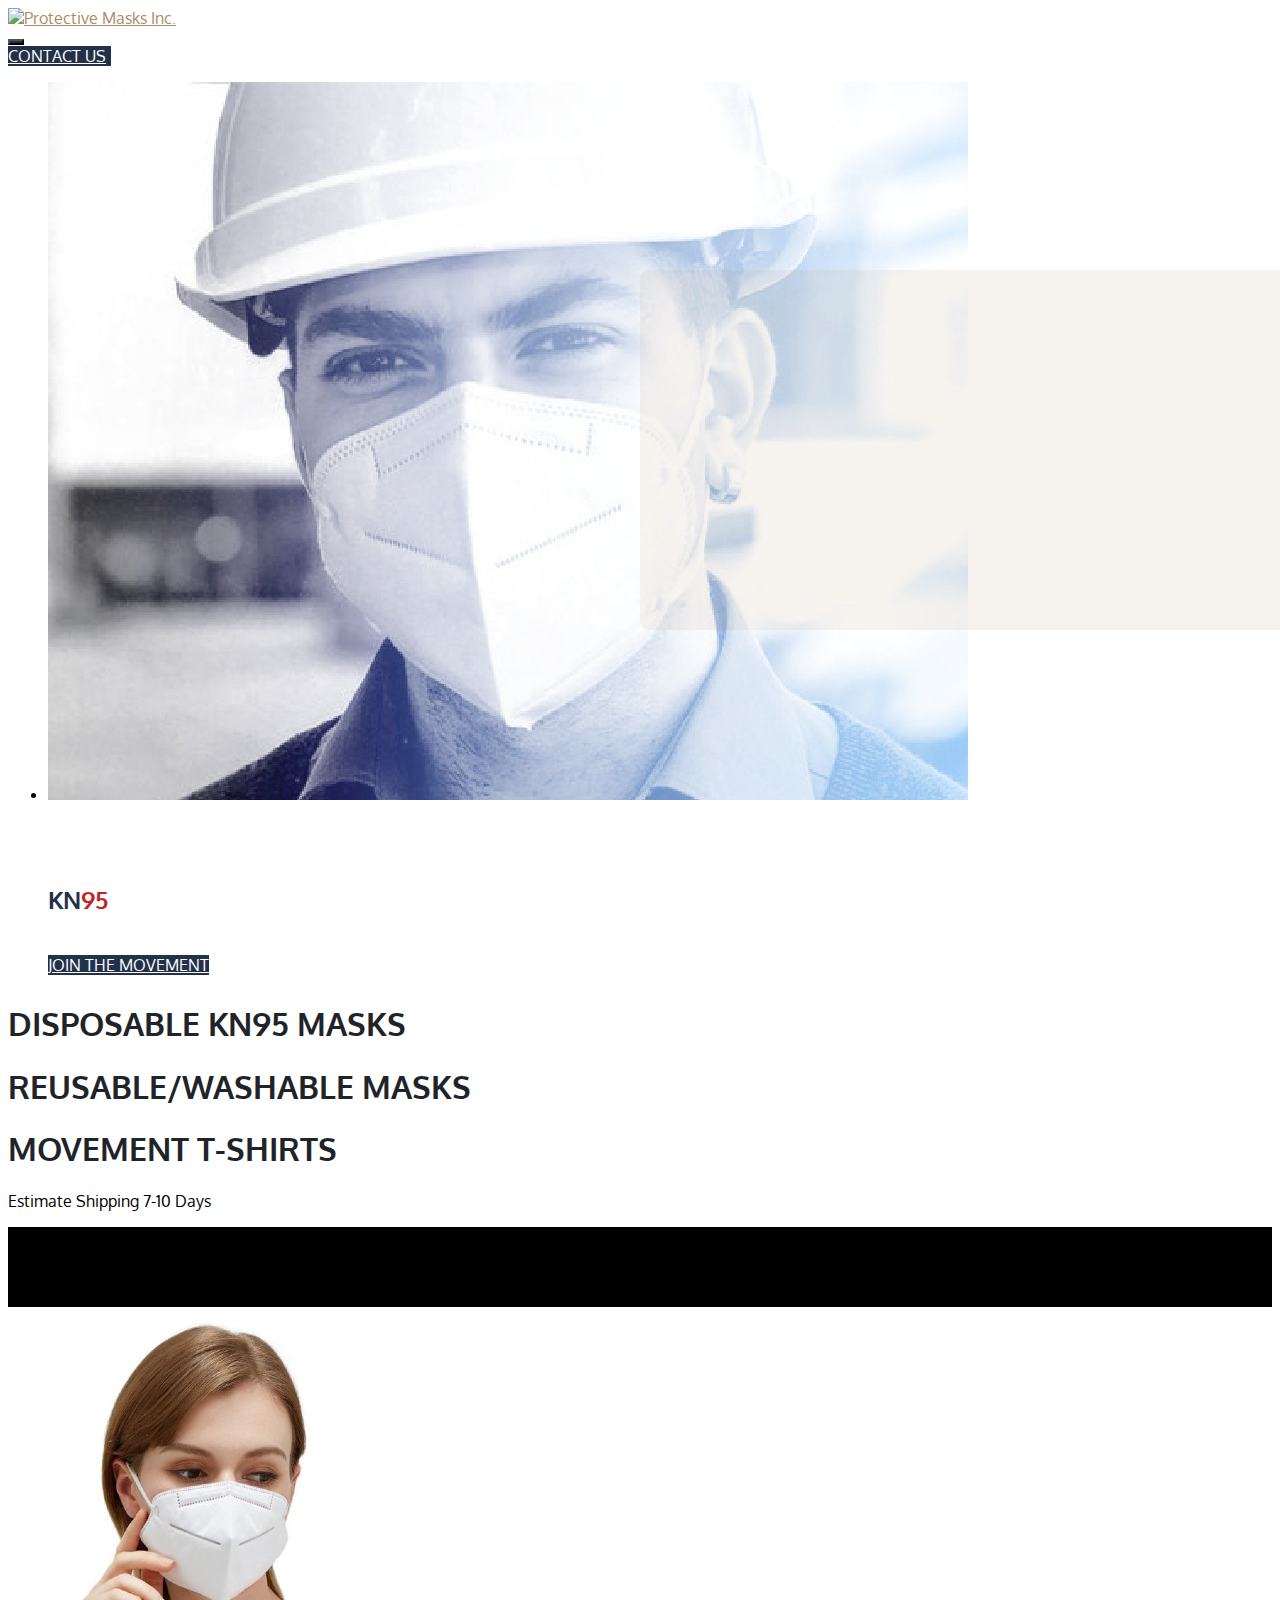
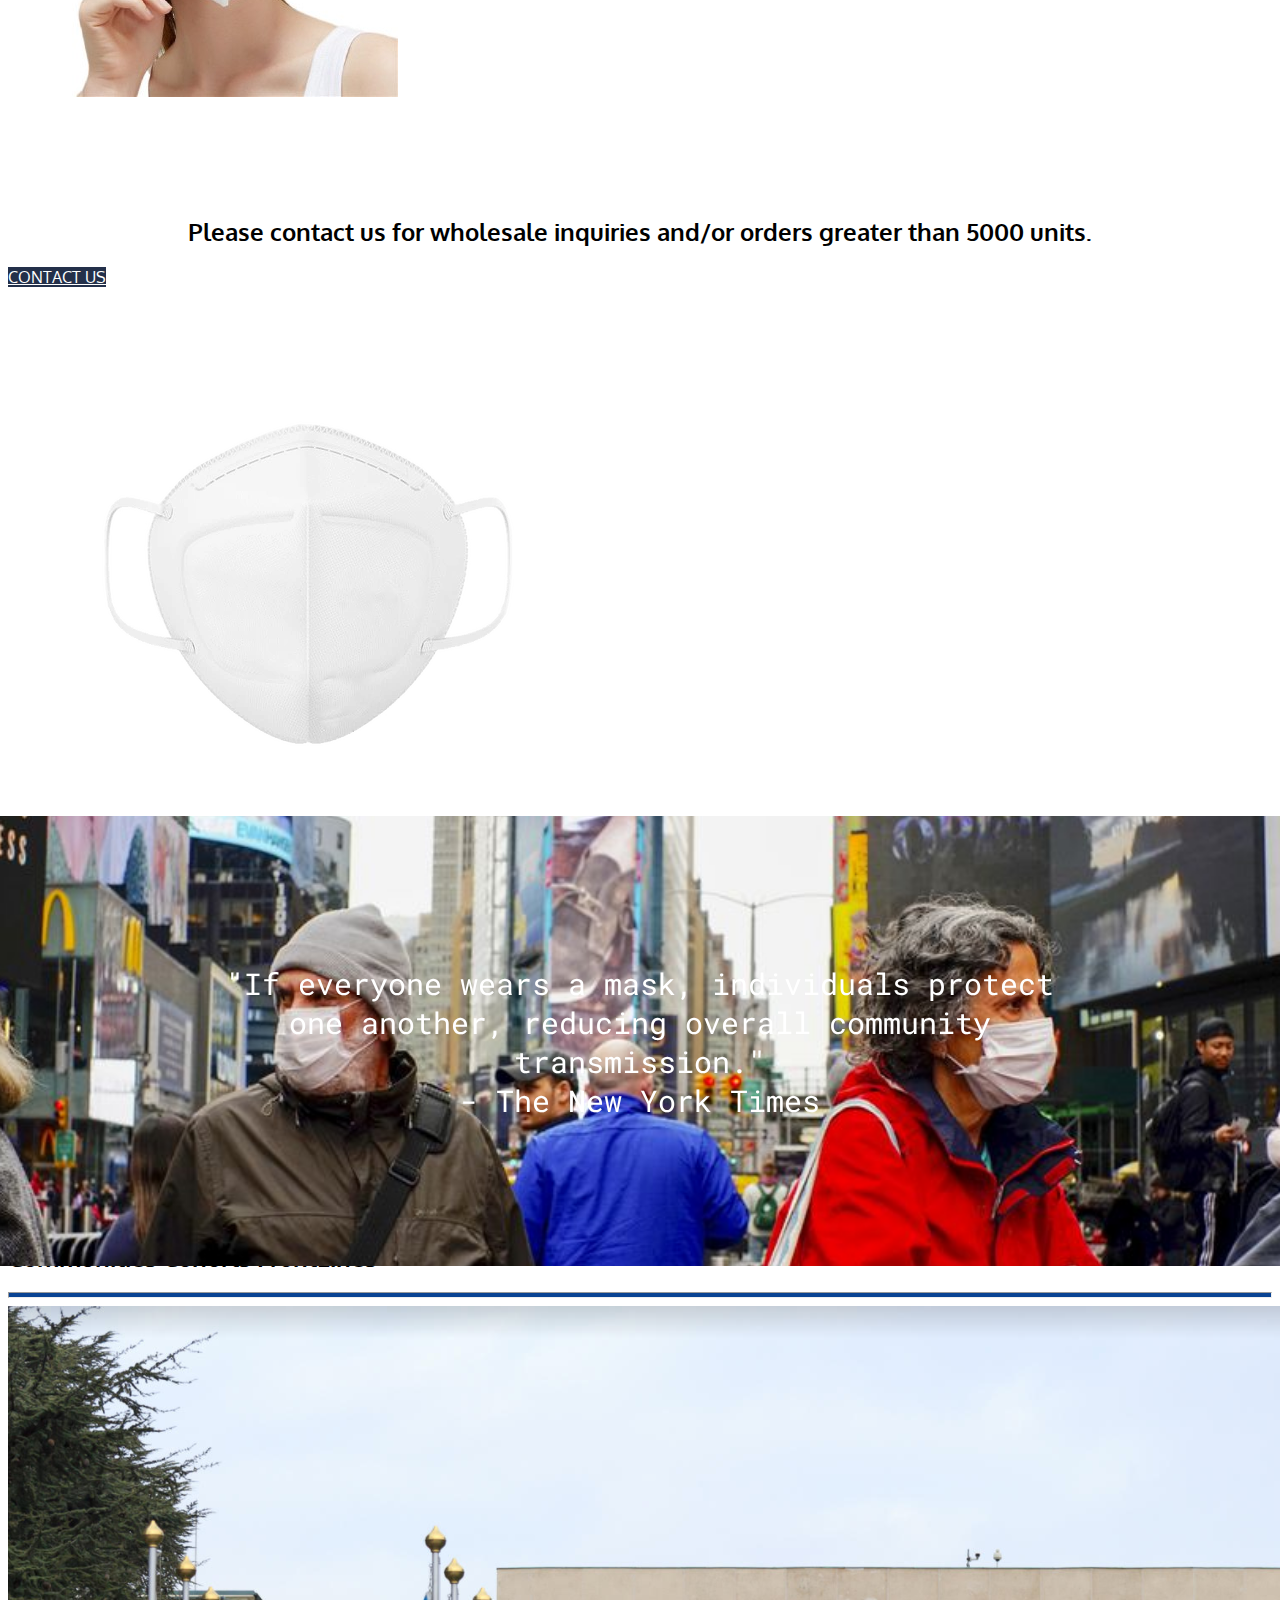
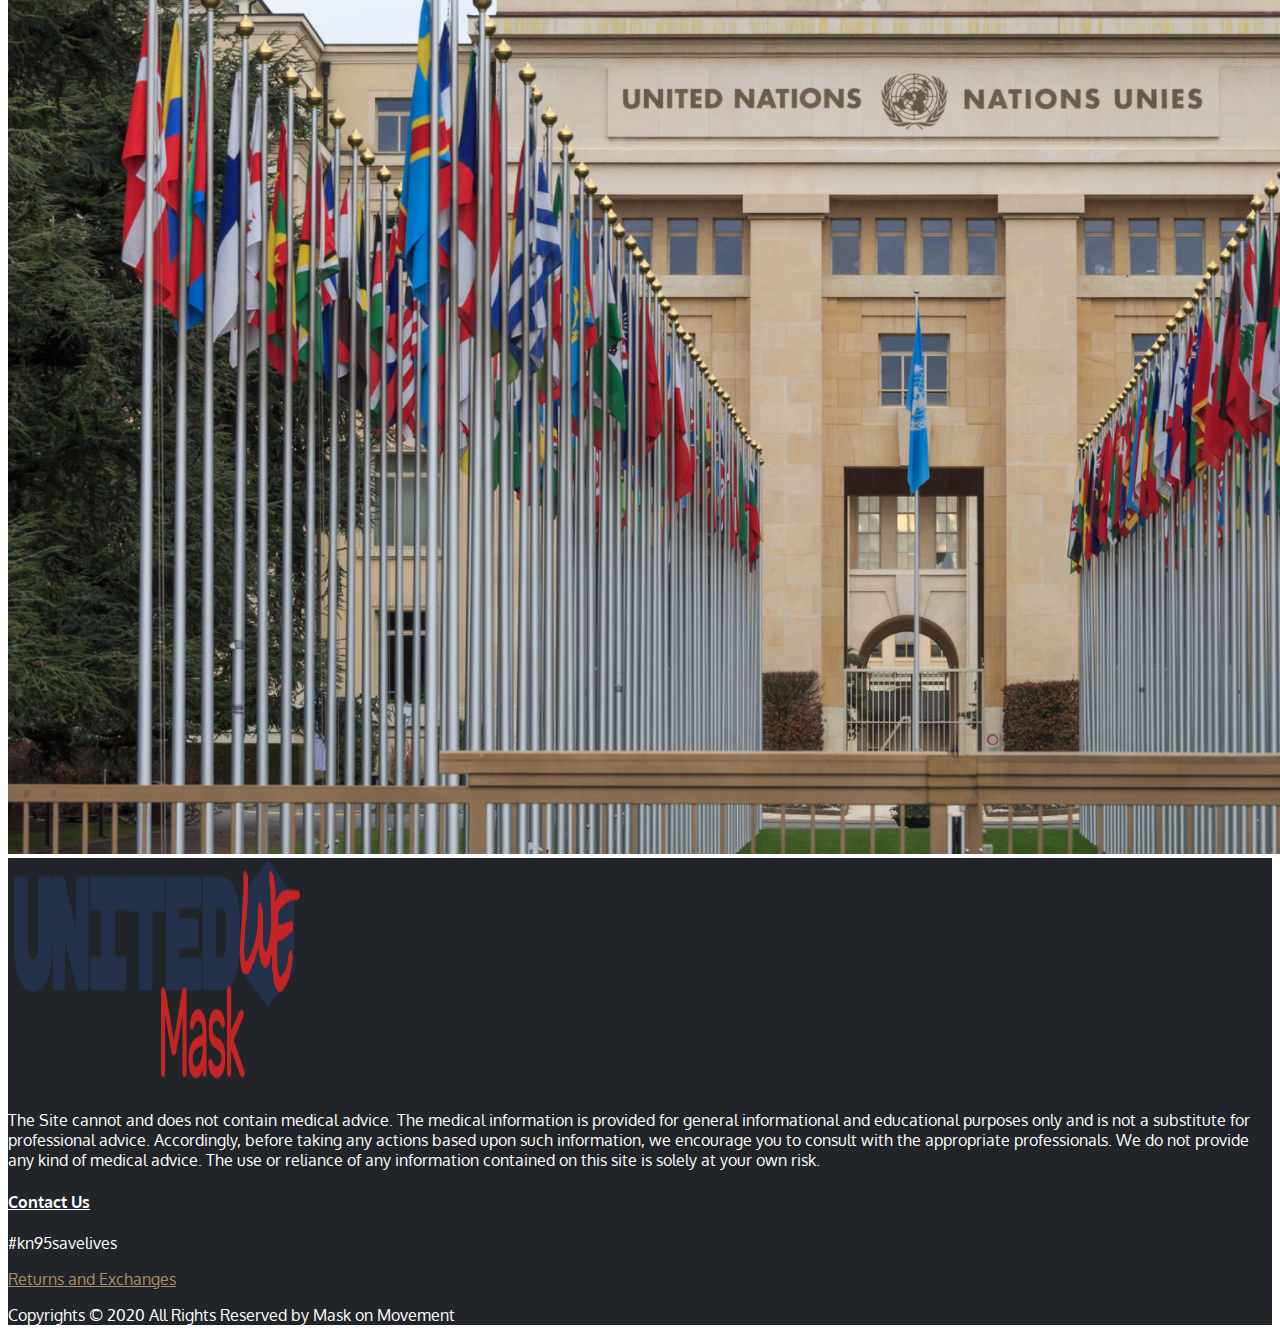
==== commit e6486224: "changed layout of products" ====
--- a/public/index.html
+++ b/public/index.html
@@ -176,10 +176,10 @@
 			</div>
 
 </body>
-<div class="container py-5 mb-5" id="services">
+<!-- <div class="container py-5 mb-5" id="services">
 	<div class="row">
 		<div id="features" class="col text-center">
-			<h1 class="font-weight-bold line-height-3 text-7 mb-2" style="color:#202429;">SELECT QUANTITY</h1>
+			<h1 class="font-weight-bold line-height-3 text-7 mb-2" style="color:#202429;">DISPOSABLE KN95 MASKS</h1>
 			<p class="font-weight-bold mb-2">Shipping Estimate: 7-10 days</p>
 		</div>
 	</div>
@@ -209,8 +209,73 @@
 			</div>
 		</div>
 	</div>
-</div>
-
+</div> -->
+<div class="container py-5 mb-5" id="services">
+	<div class="row">
+		<div id="features" class="col text-center">
+			<h1 class="font-weight-bold line-height-3 text-7 mb-2" style="color:#202429;">DISPOSABLE KN95 MASKS</h1>
+			<p class="font-weight-bold mb-2"></p>
+		</div>
+	</div>
+	<div class="content-grid">
+		<div class="row content-grid-row text-center">
+			<div class="col-md-6 col-lg-4 content-grid-item flex-column p-5">
+				<div id='product-component-1586384561388'></div>
+			</div>
+			<div class="col-md-6 col-lg-4 content-grid-item flex-column p-5">
+				<div id='product-component-1586384740928'></div>
+			</div>
+			<div class="col-md-6 col-lg-4 content-grid-item flex-column p-5">
+				<div id='product-component-1586384796001'></div>
+			</div>
+		</div>
+	</div>
+</div>
+<div class="container py-5 mb-5" id="services">
+	<div class="row">
+		<div id="features" class="col text-center">
+			<h1 class="font-weight-bold line-height-3 text-7 mb-2" style="color:#202429;">REUSABLE/WASHABLE MASKS</h1>
+			<p class="font-weight-bold mb-2"></p>
+		</div>
+	</div>
+	<div class="content-grid">
+		<div class="row content-grid-row text-center">
+			<div class="col-md-6 col-lg-4 content-grid-item flex-column p-5">
+				<!-- <div id='product-component-1586548748224'></div> -->
+			</div>
+			<div class="col-md-6 col-lg-4 content-grid-item flex-column p-5">
+				<div id='product-component-1586548622542'></div>
+			</div>
+			<div class="col-md-6 col-lg-4 content-grid-item flex-column p-5">
+				<!-- <div id='product-component-1586548809370'></div> -->
+			</div>
+		</div>
+	</div>
+</div>
+<div class="container py-5 mb-5" id="services">
+	<div class="row">
+		<div id="features" class="col text-center">
+			<h1 class="font-weight-bold line-height-3 text-7 mb-2" style="color:#202429;">MOVEMENT T-SHIRTS</h1>
+			<p class="font-weight-bold mb-2"></p>
+		</div>
+	</div>
+	<div class="content-grid">
+		<div class="row content-grid-row text-center">
+			<div class="col-6 content-grid-item flex-column p-5">
+				<div id='product-component-1586548748224'></div>
+			</div>
+			<div class="col-6 content-grid-item flex-column p-5">
+				<div id='product-component-1586548809370'></div>
+			</div>
+		</div>
+	</div>
+	<div class="row">
+		<div id="features" class="col text-center">
+			<h1 class="font-weight-bold line-height-3 text-7 mb-2" style="color:#202429;"></h1>
+			<p class="font-weight-bold mb-2">Estimate Shipping 7-10 Days</p>
+		</div>
+	</div>
+</div>
 </div>
 <div class="tcontainer">
 	<div class="ticker-wrap">
@@ -309,9 +374,11 @@
 			</div>
 			<div class="col-md-4 text-center mb-4 mb-md-0">
 				<p class="text-color-light font-weight-light">
-					The Site cannot and does not contain medical advice. The medical information is provided for general informational and educational purposes only and is not a substitute for professional advice.
-					Accordingly, before taking any actions based upon such information, we encourage you to consult with the appropriate professionals. We do not provide any kind of medical advice. 
-					The use or reliance of any information contained on this site is solely at your own risk. 
+					The Site cannot and does not contain medical advice. The medical information is provided for general
+					informational and educational purposes only and is not a substitute for professional advice.
+					Accordingly, before taking any actions based upon such information, we encourage you to consult with
+					the appropriate professionals. We do not provide any kind of medical advice.
+					The use or reliance of any information contained on this site is solely at your own risk.
 				</p>
 				<h4 class="text-color-light text-6 mb-1">
 					<a href="mailto:support@unitedwemask.com" class="text-color-light">
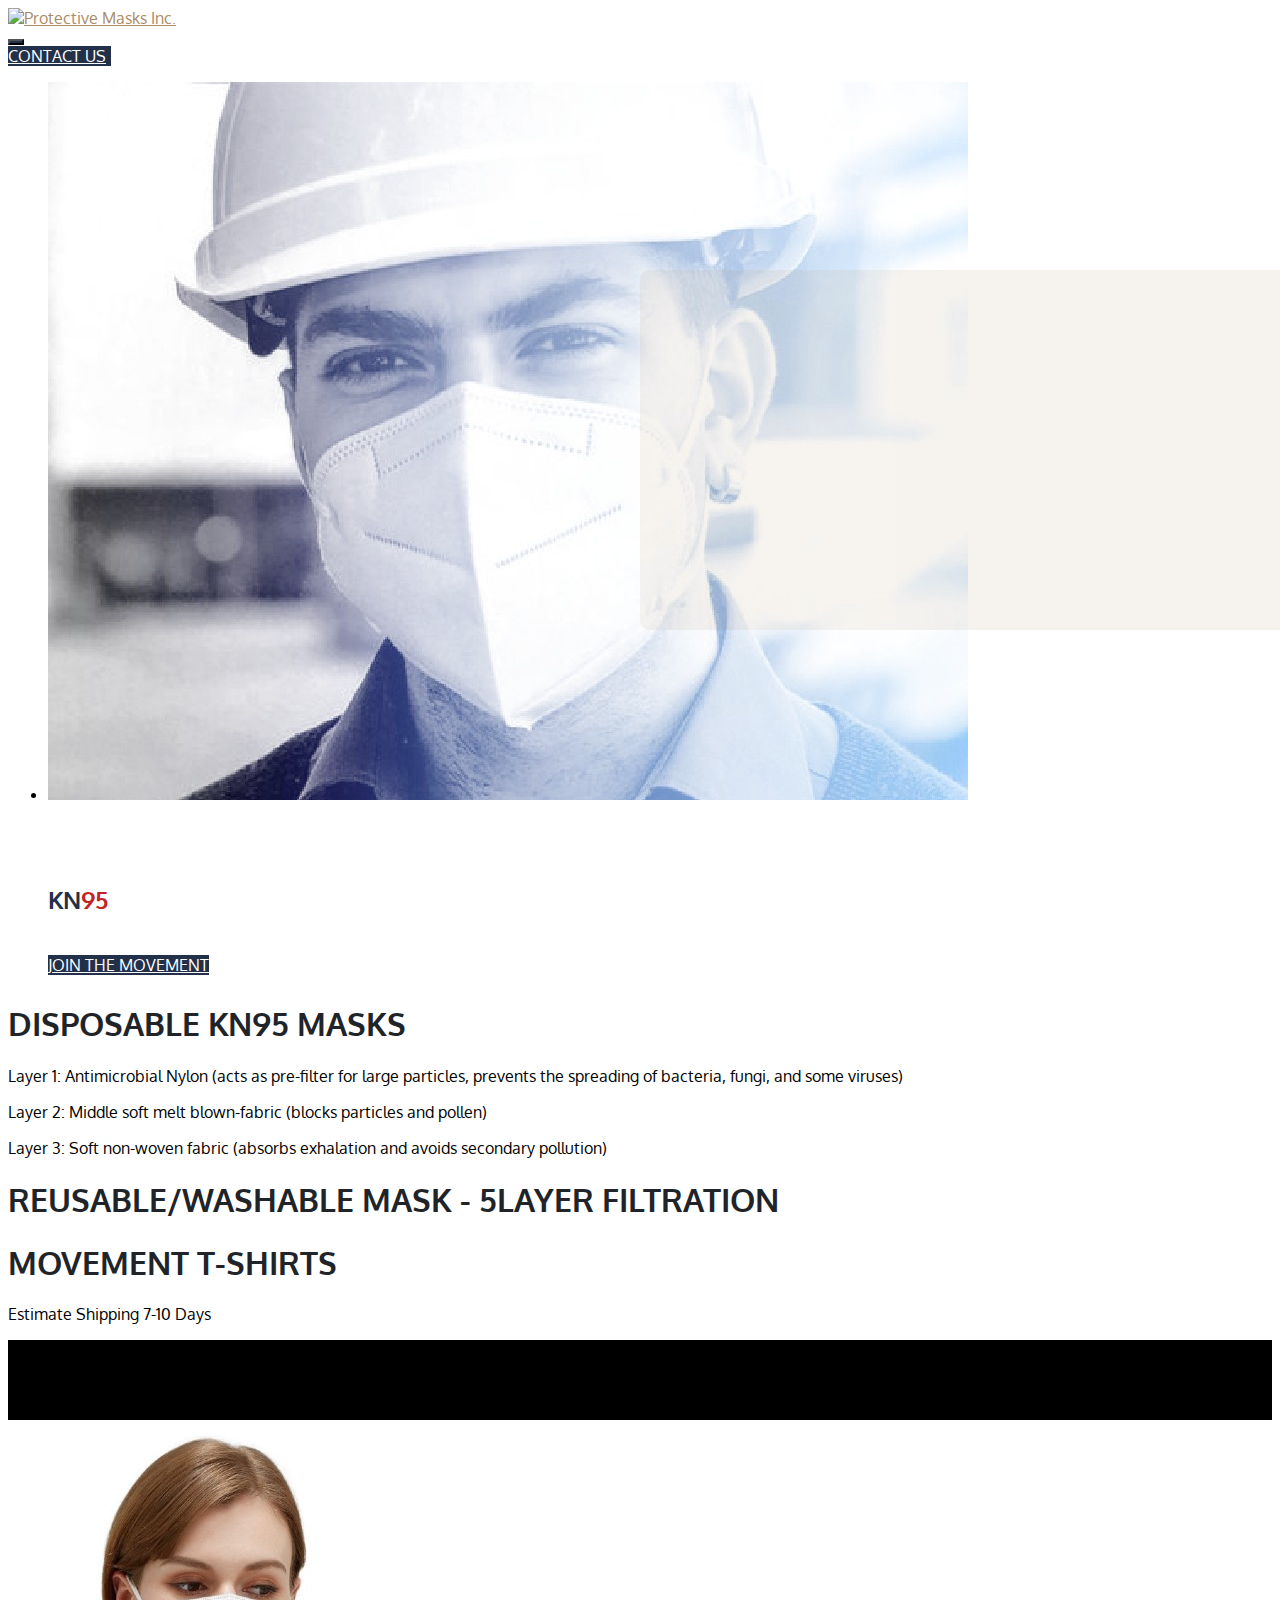
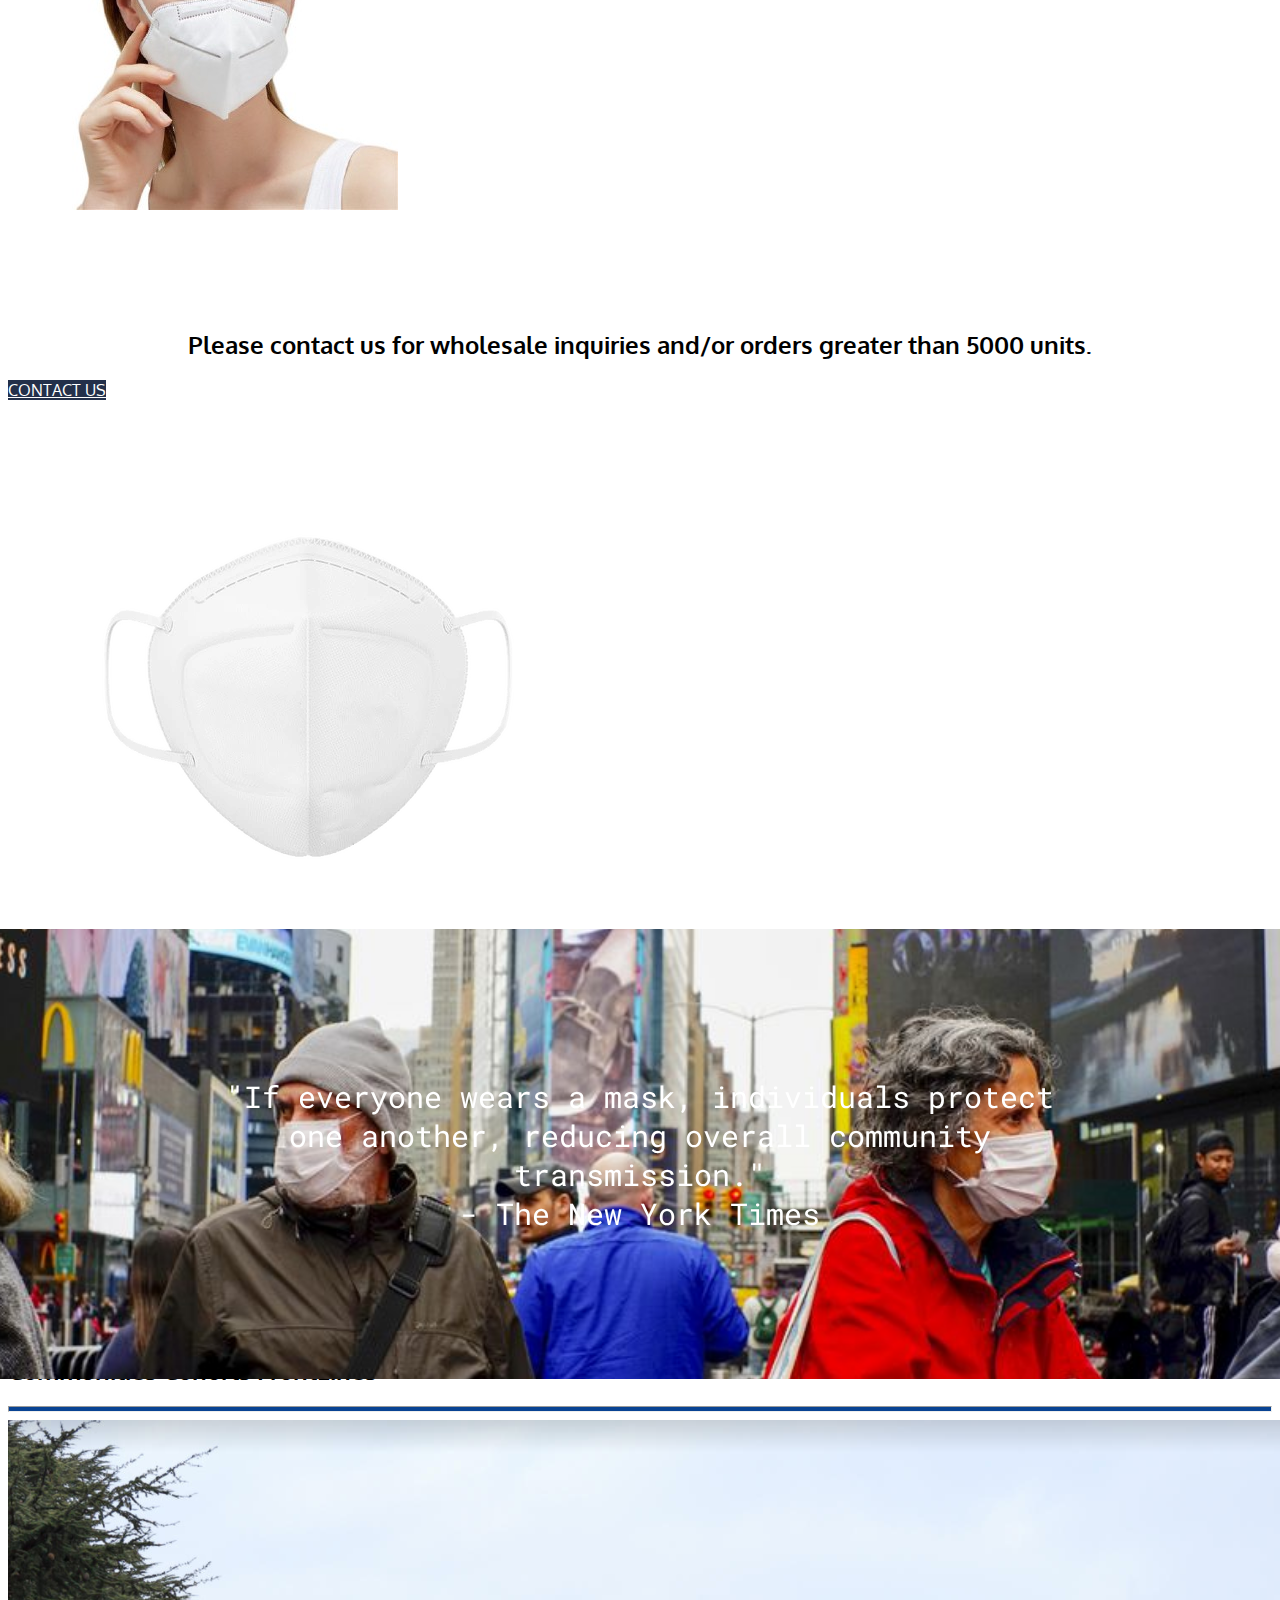
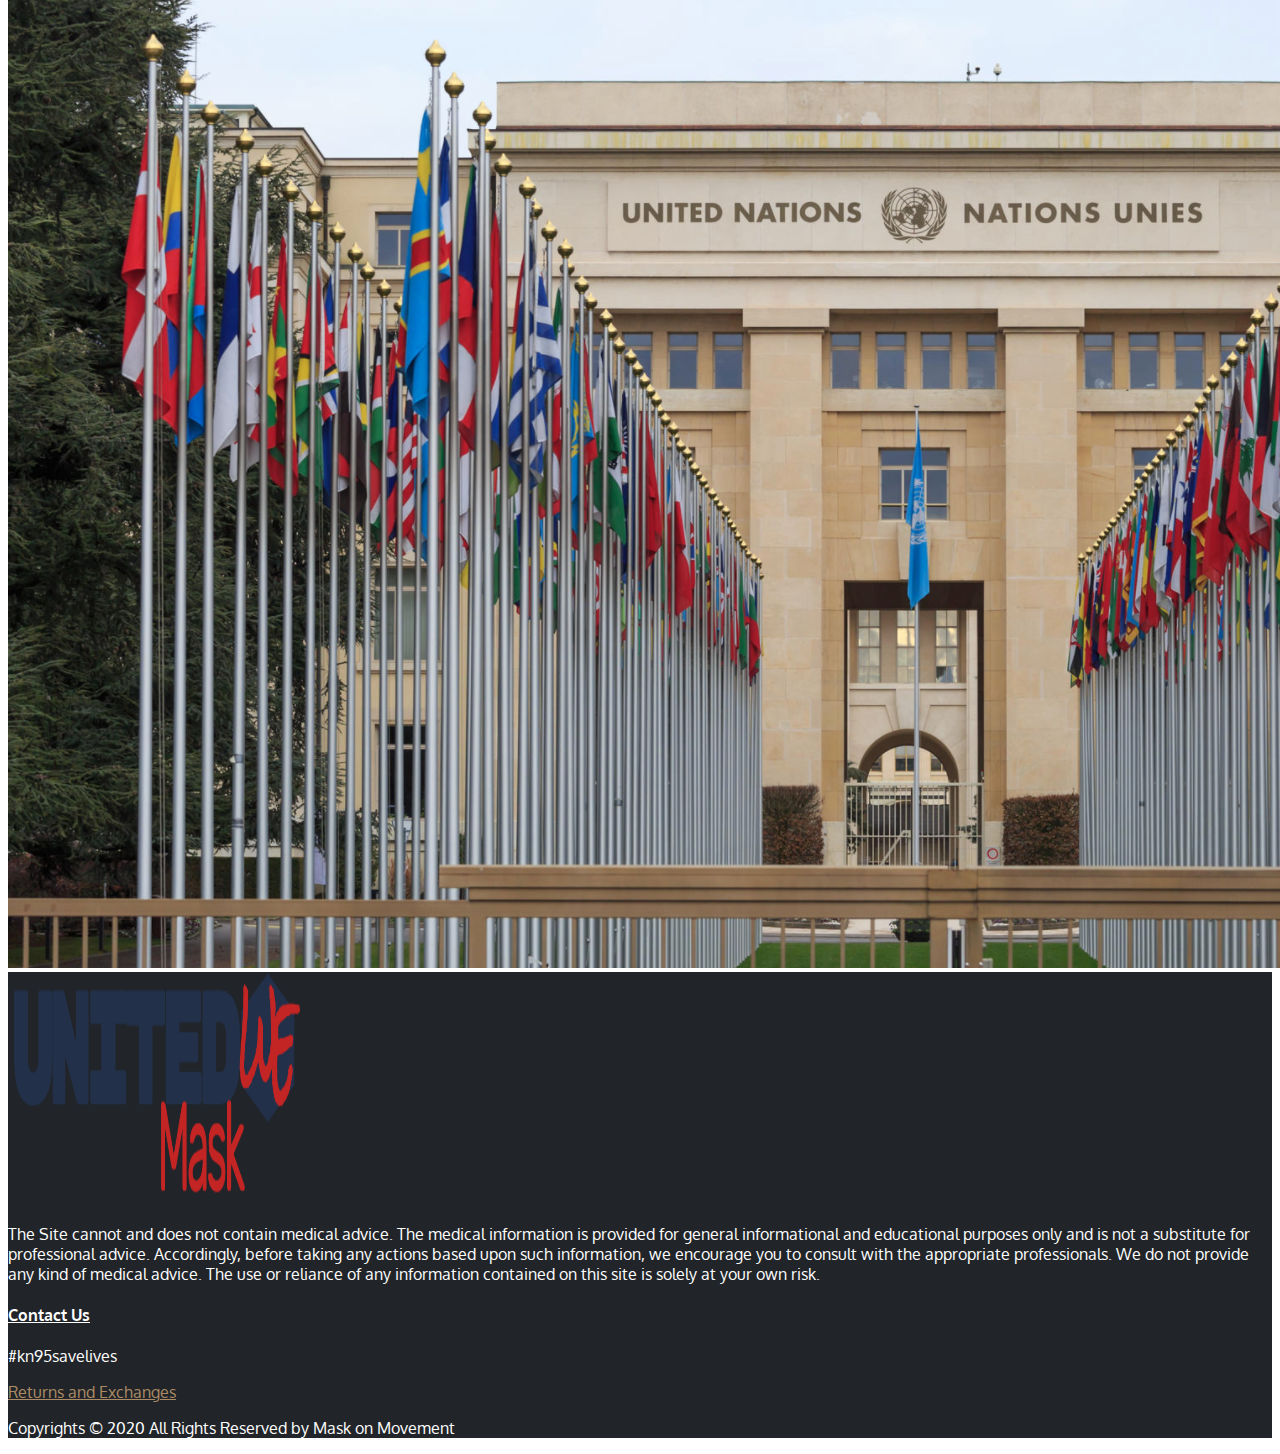
==== commit 6a320d46: "added description" ====
--- a/public/index.html
+++ b/public/index.html
@@ -210,11 +210,10 @@
 		</div>
 	</div>
 </div> -->
-<div class="container py-5 mb-5" id="services">
+<div class="container py-5 mb-5" id="products">
 	<div class="row">
 		<div id="features" class="col text-center">
 			<h1 class="font-weight-bold line-height-3 text-7 mb-2" style="color:#202429;">DISPOSABLE KN95 MASKS</h1>
-			<p class="font-weight-bold mb-2"></p>
 		</div>
 	</div>
 	<div class="content-grid">
@@ -230,11 +229,18 @@
 			</div>
 		</div>
 	</div>
+	<div class="row">
+		<div id="features" class="col text-center">
+			<p style="text-align: left;" class="font-weight-bold mb-2">Layer 1: Antimicrobial Nylon (acts as pre-filter for large particles, prevents the spreading of bacteria, fungi, and some viruses)</p>
+			<p style="text-align: left;" class="font-weight-bold mb-2">Layer 2: Middle soft melt blown-fabric (blocks particles and pollen)</p>
+			<p style="text-align: left;" class="font-weight-bold mb-2">Layer 3: Soft non-woven fabric (absorbs exhalation and avoids secondary pollution)</p>
+		</div>
+	</div>
 </div>
 <div class="container py-5 mb-5" id="services">
 	<div class="row">
 		<div id="features" class="col text-center">
-			<h1 class="font-weight-bold line-height-3 text-7 mb-2" style="color:#202429;">REUSABLE/WASHABLE MASKS</h1>
+			<h1 class="font-weight-bold line-height-3 text-7 mb-2" style="color:#202429;">REUSABLE/WASHABLE MASK - 5LAYER FILTRATION</h1>
 			<p class="font-weight-bold mb-2"></p>
 		</div>
 	</div>
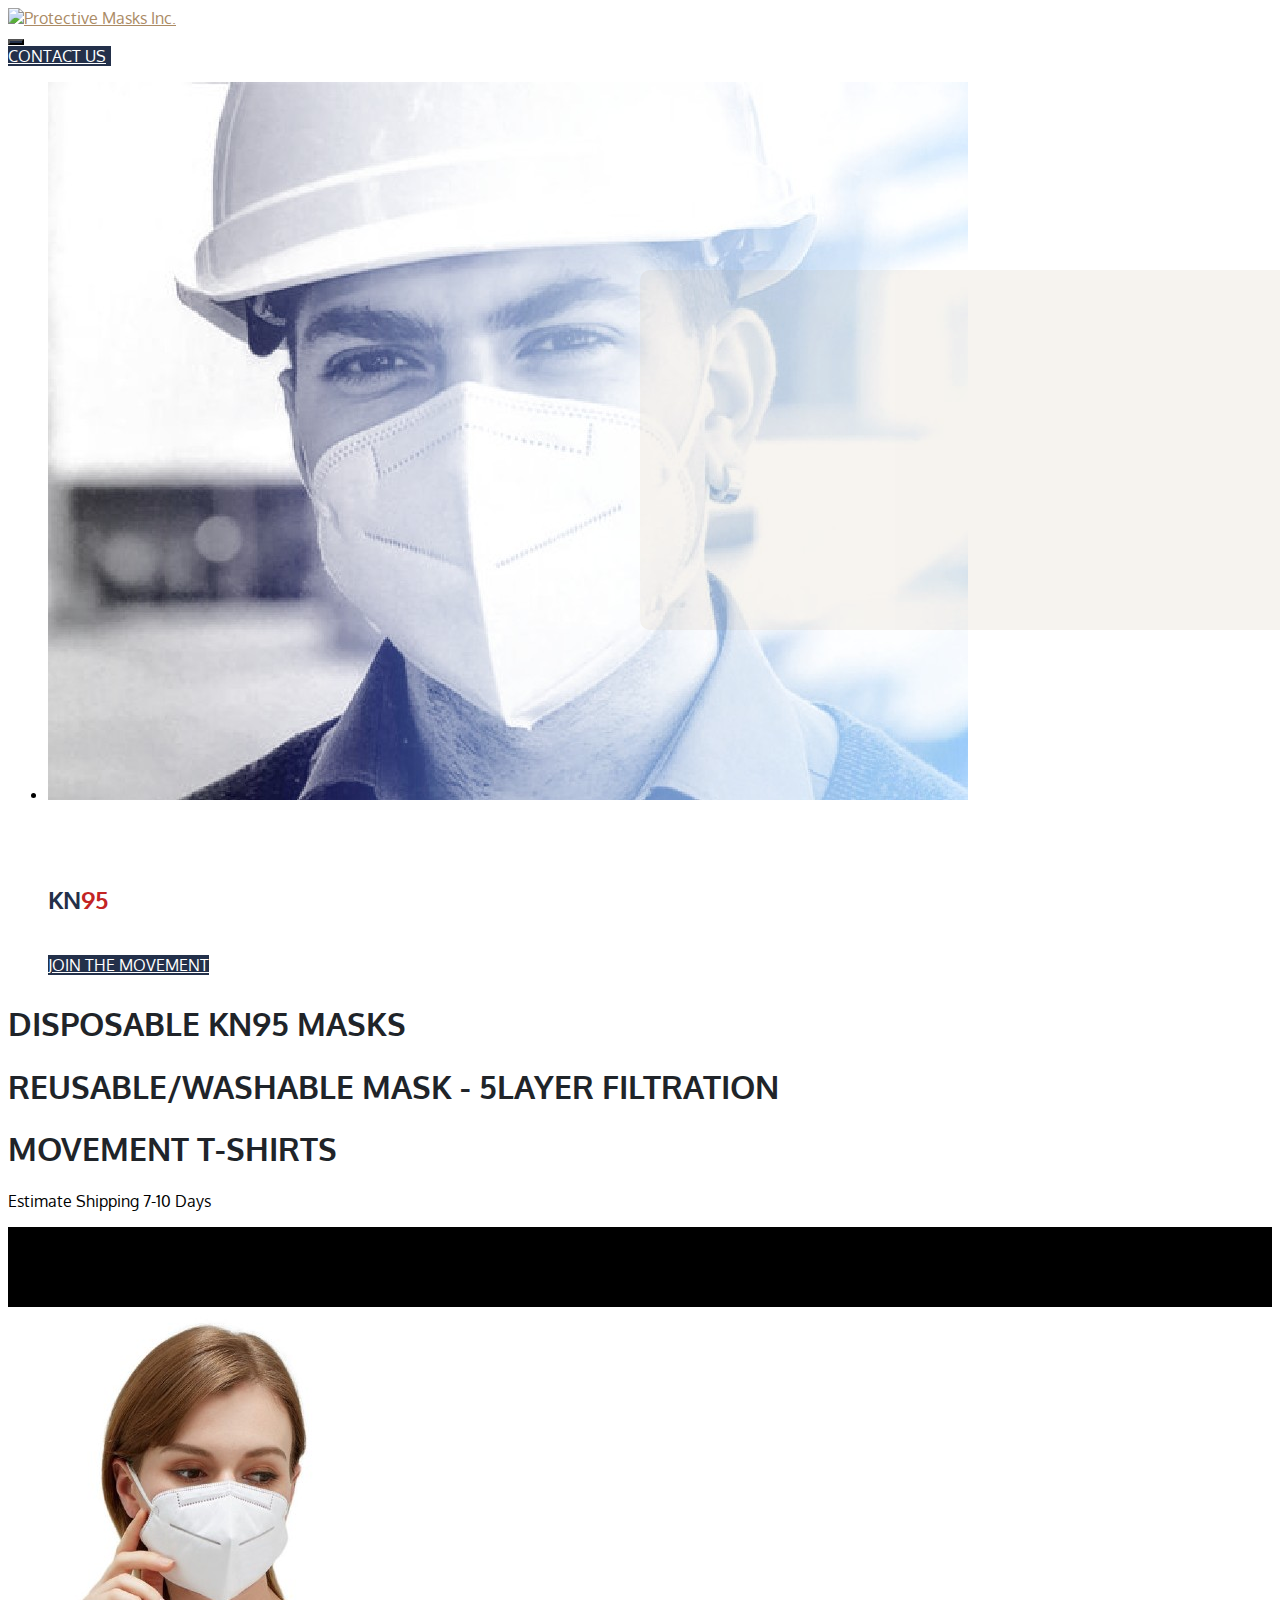
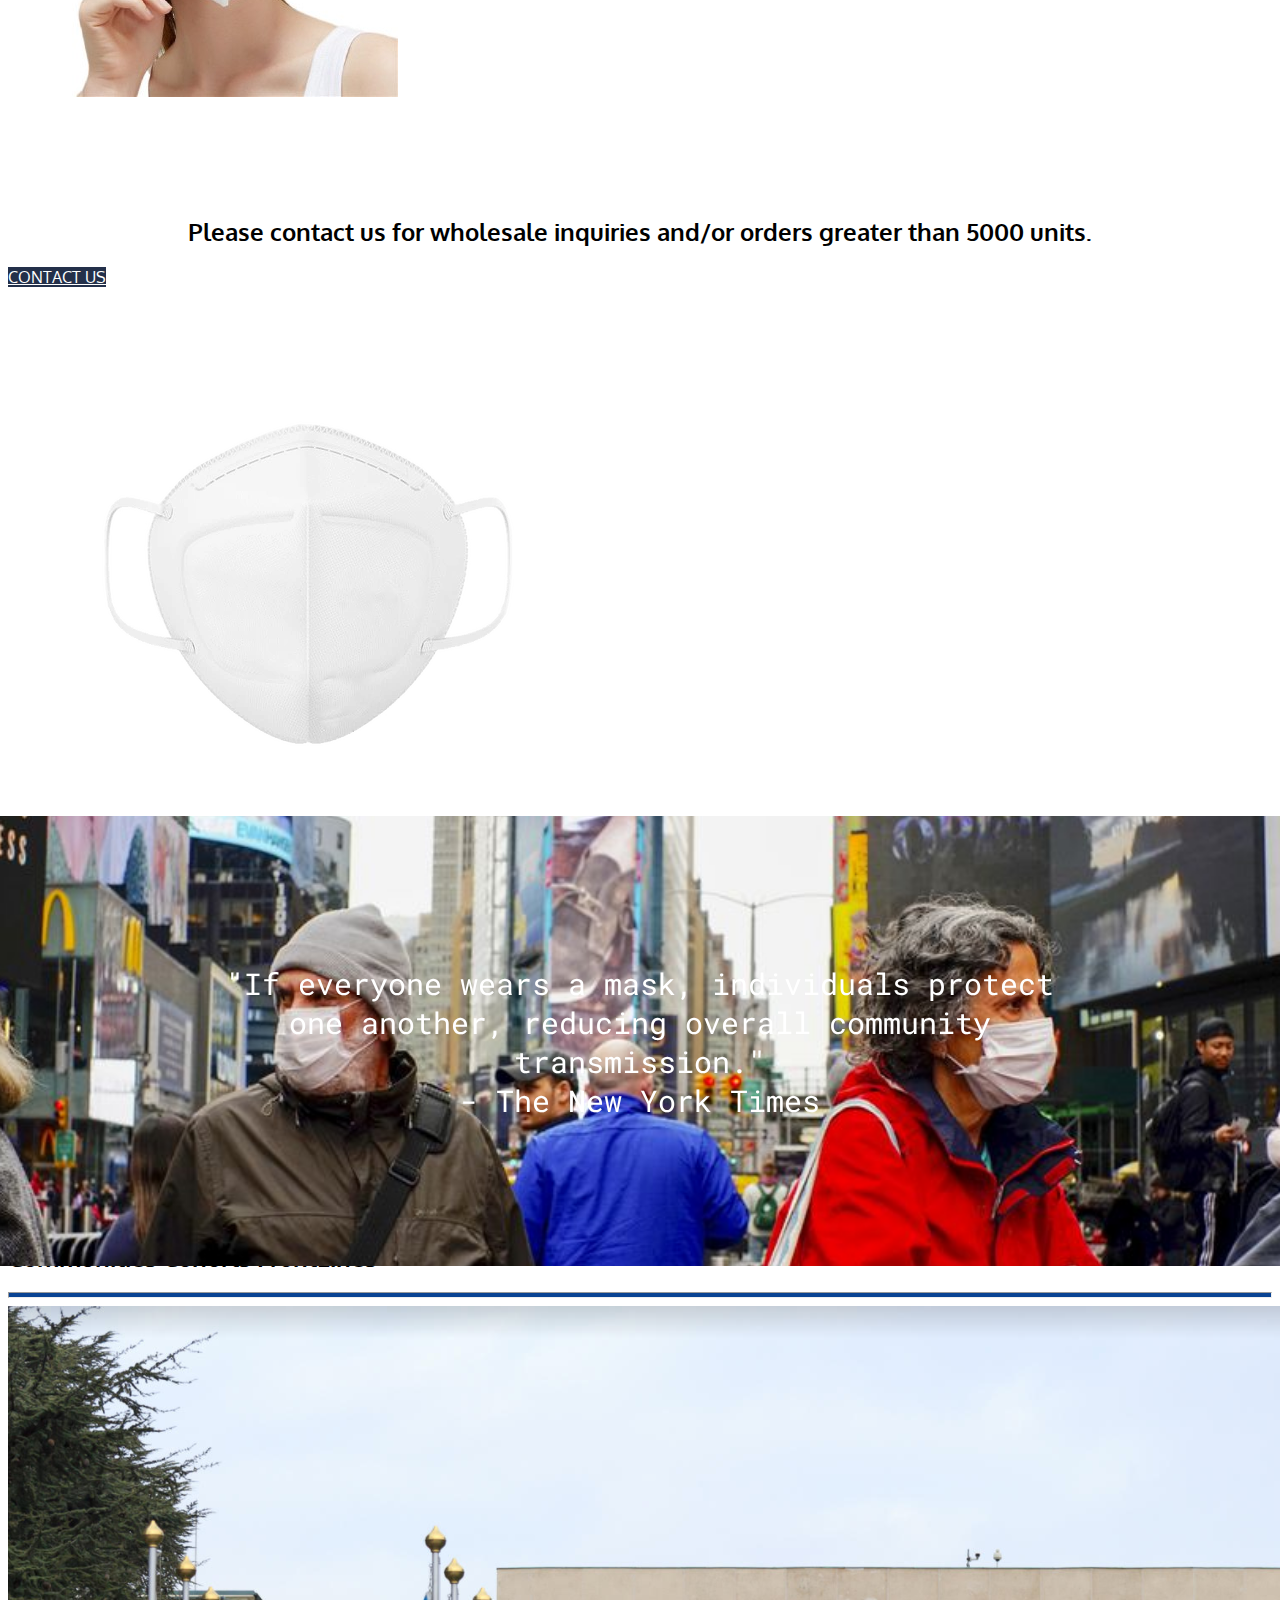
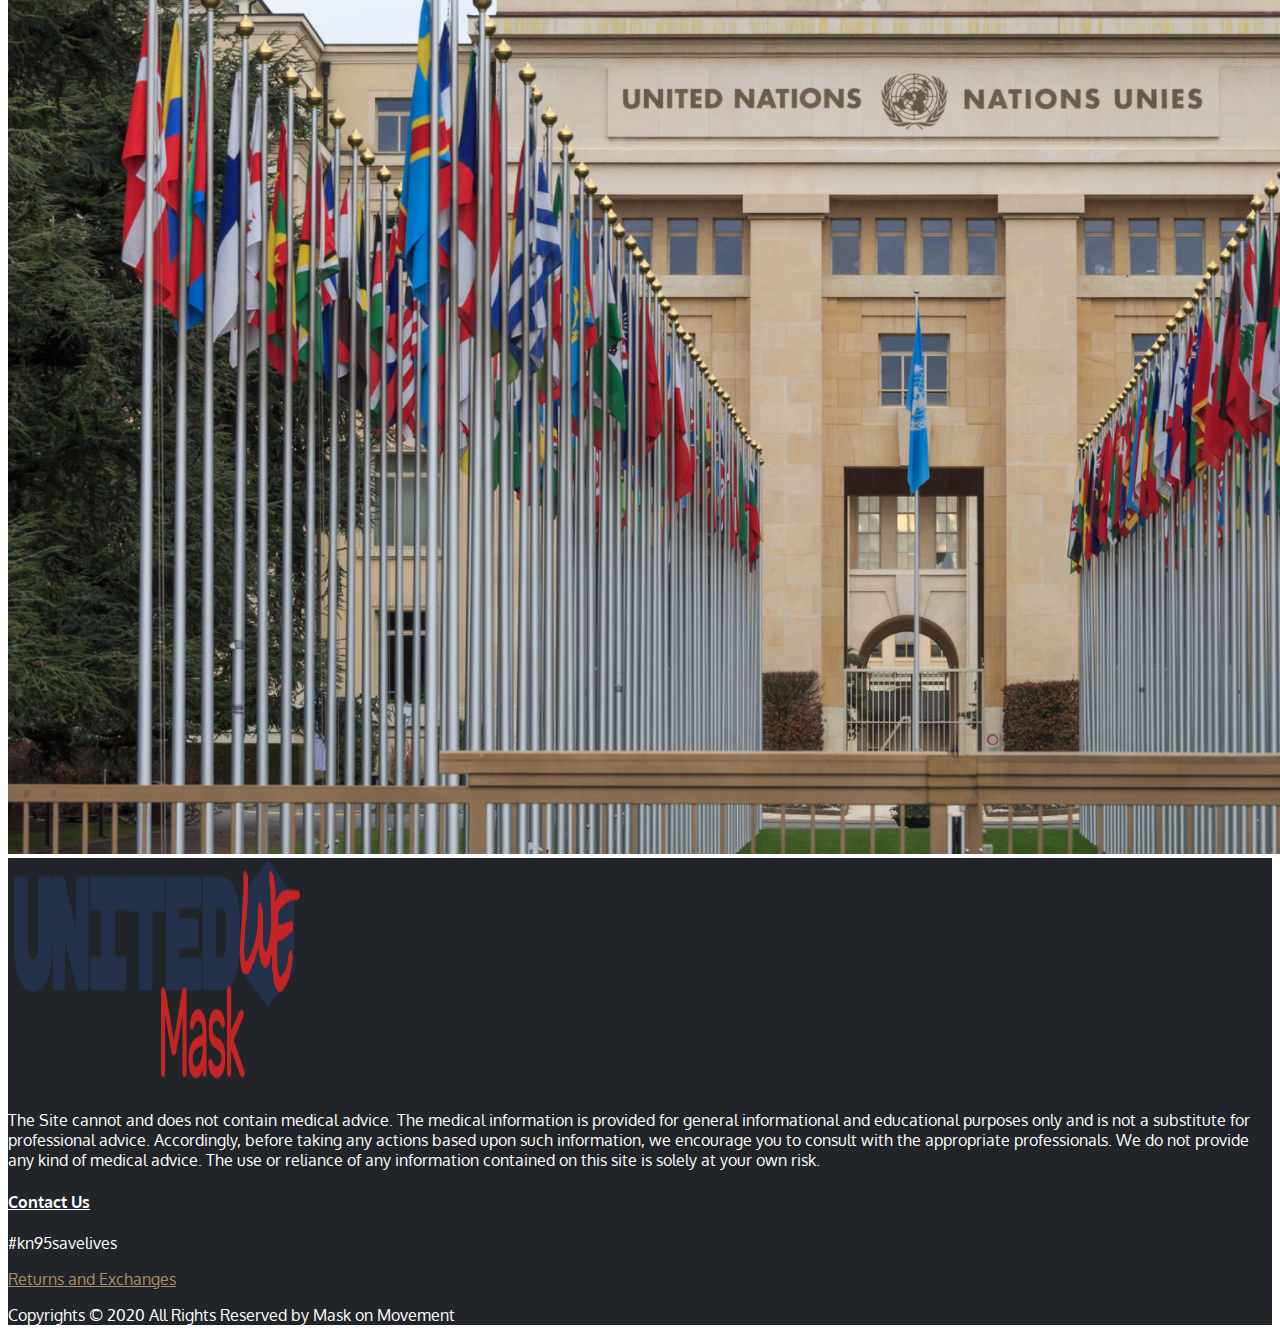
==== commit 18bd8085: "took out description" ====
--- a/public/index.html
+++ b/public/index.html
@@ -229,13 +229,13 @@
 			</div>
 		</div>
 	</div>
-	<div class="row">
+	<!-- <div class="row">
 		<div id="features" class="col text-center">
 			<p style="text-align: left;" class="font-weight-bold mb-2">Layer 1: Antimicrobial Nylon (acts as pre-filter for large particles, prevents the spreading of bacteria, fungi, and some viruses)</p>
 			<p style="text-align: left;" class="font-weight-bold mb-2">Layer 2: Middle soft melt blown-fabric (blocks particles and pollen)</p>
 			<p style="text-align: left;" class="font-weight-bold mb-2">Layer 3: Soft non-woven fabric (absorbs exhalation and avoids secondary pollution)</p>
 		</div>
-	</div>
+	</div> -->
 </div>
 <div class="container py-5 mb-5" id="services">
 	<div class="row">
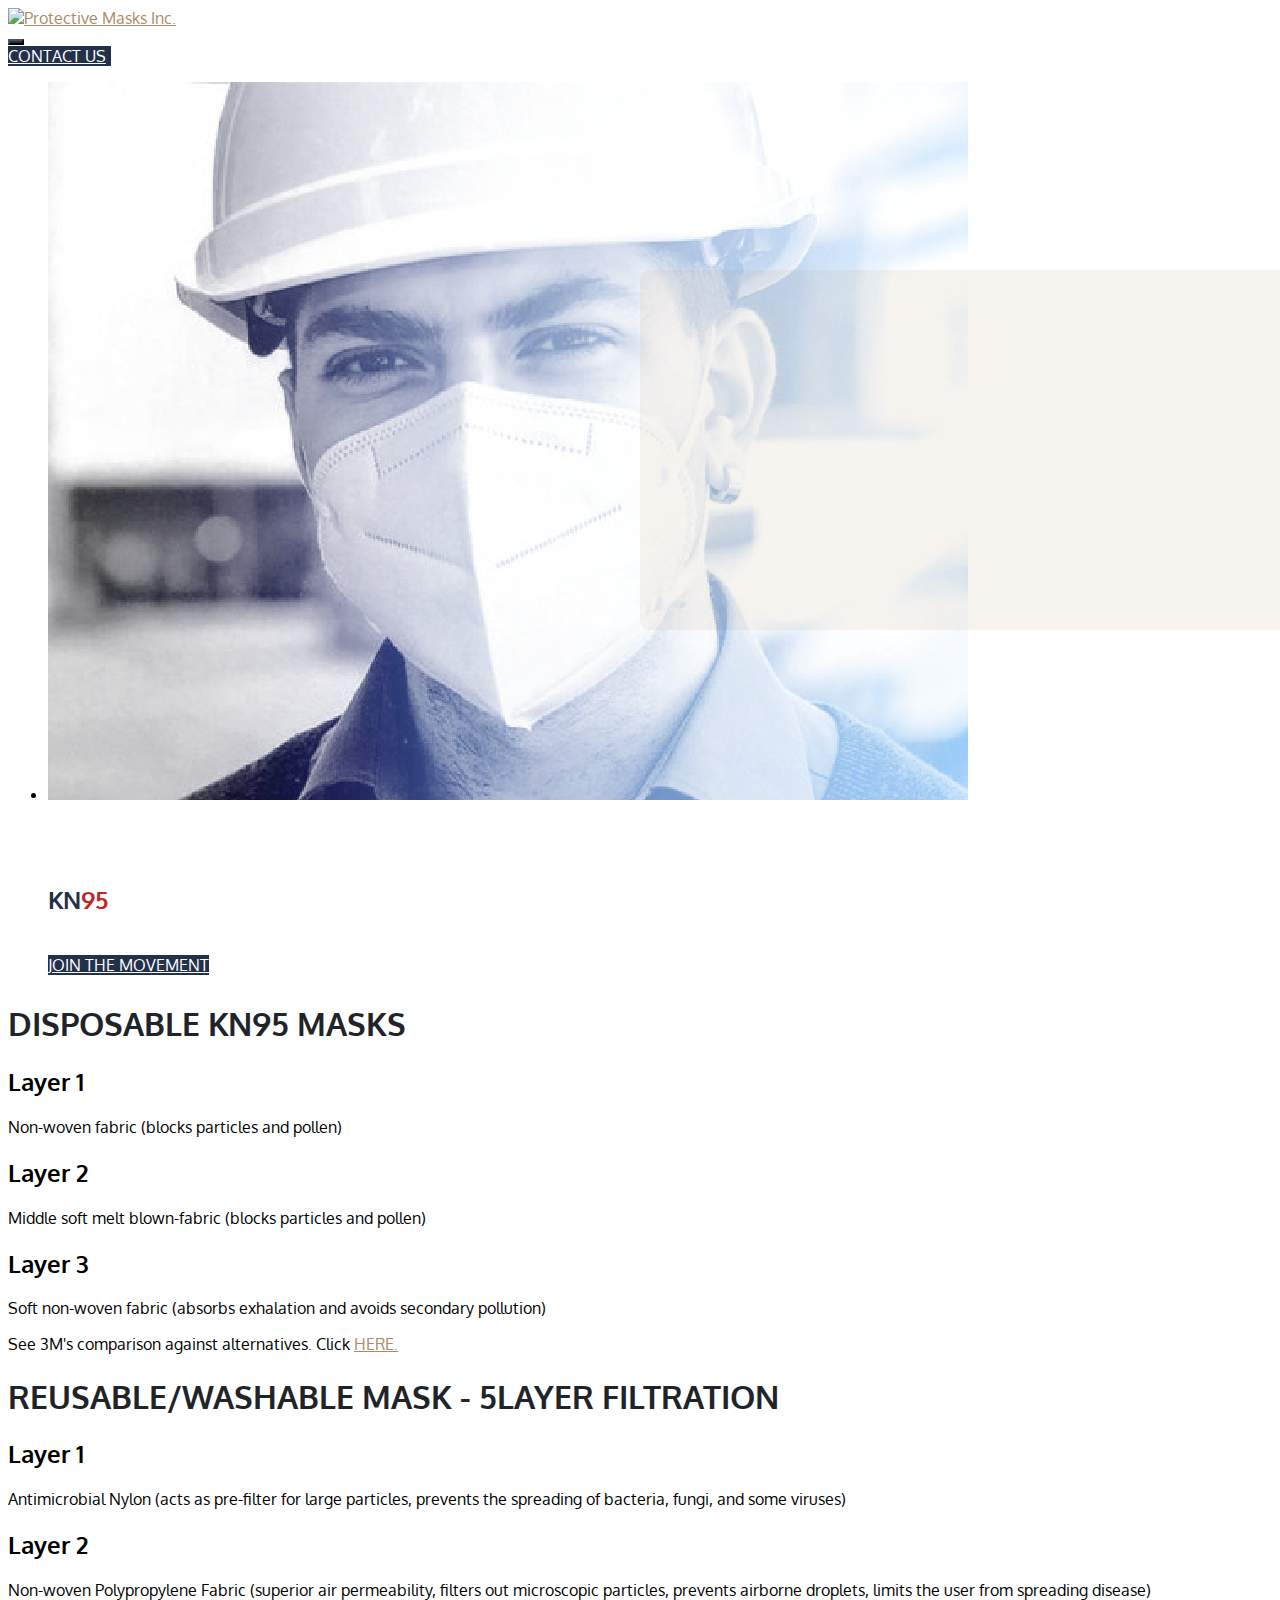
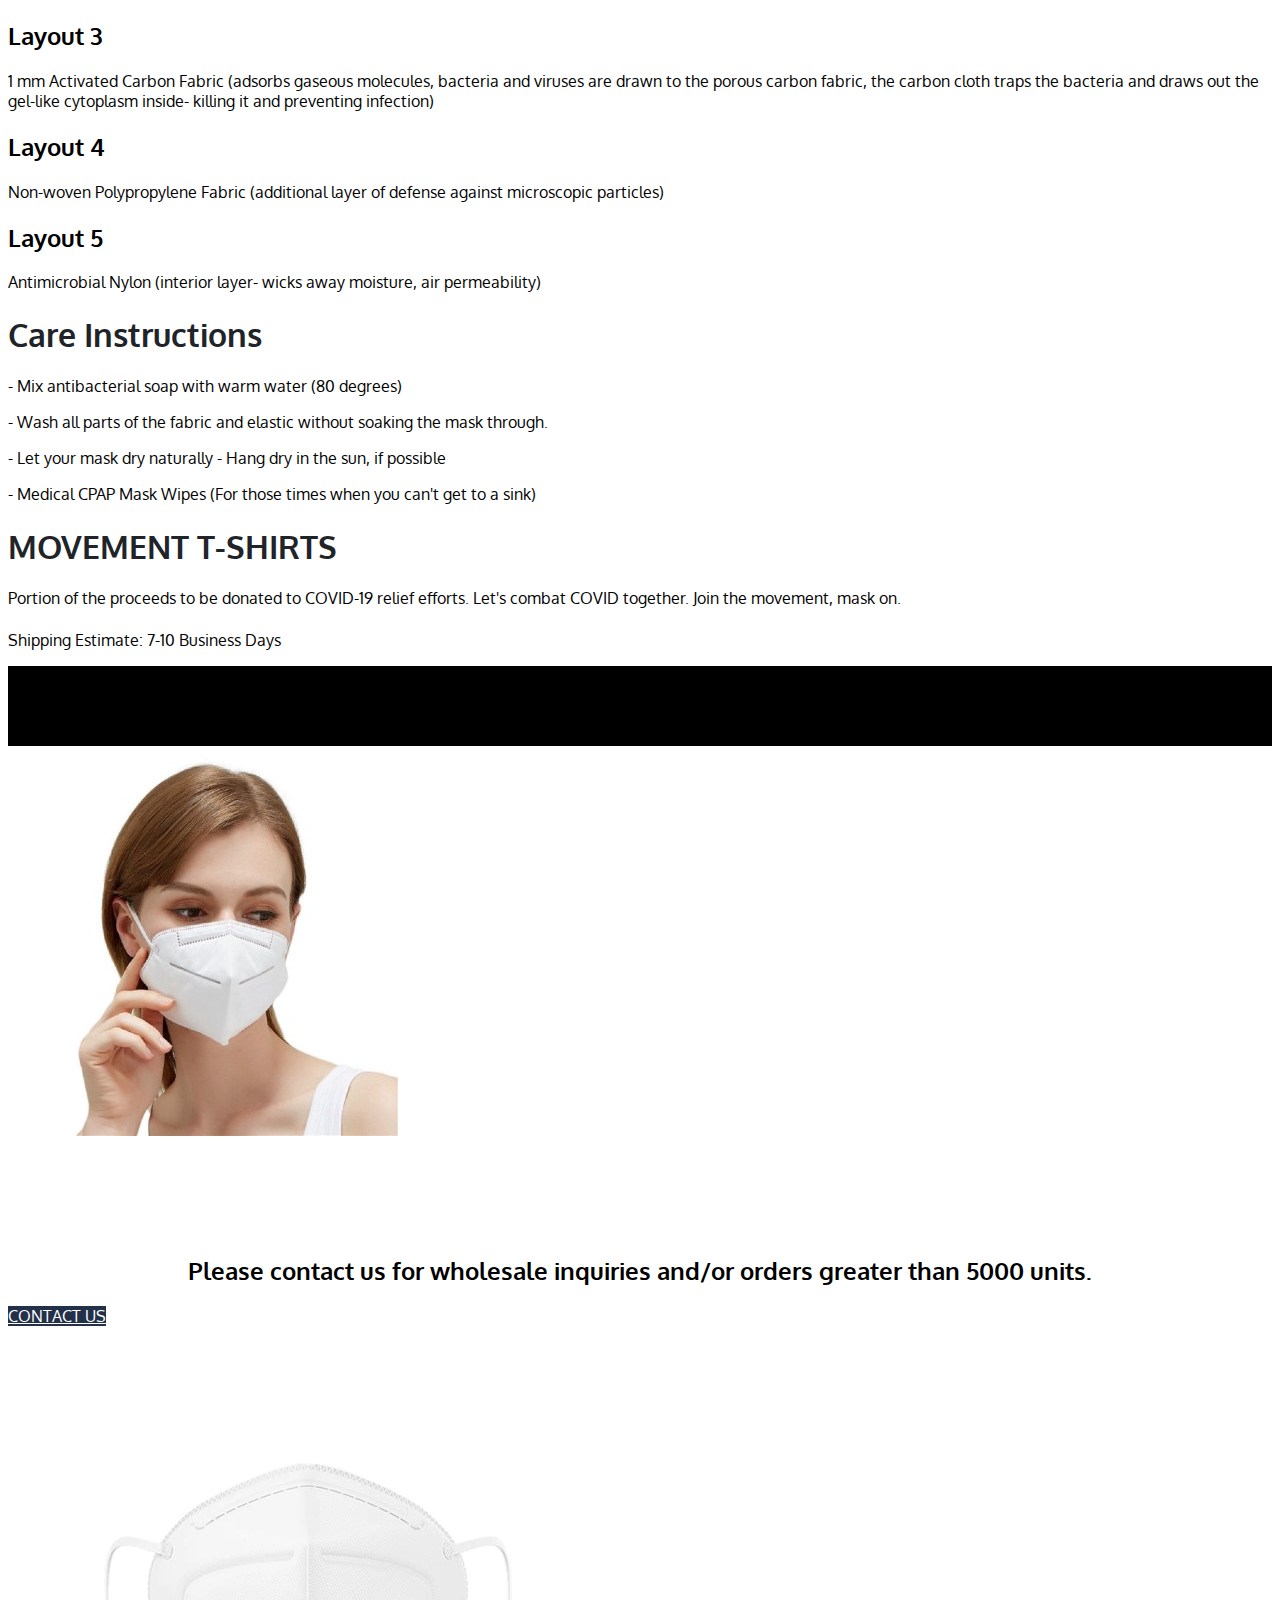
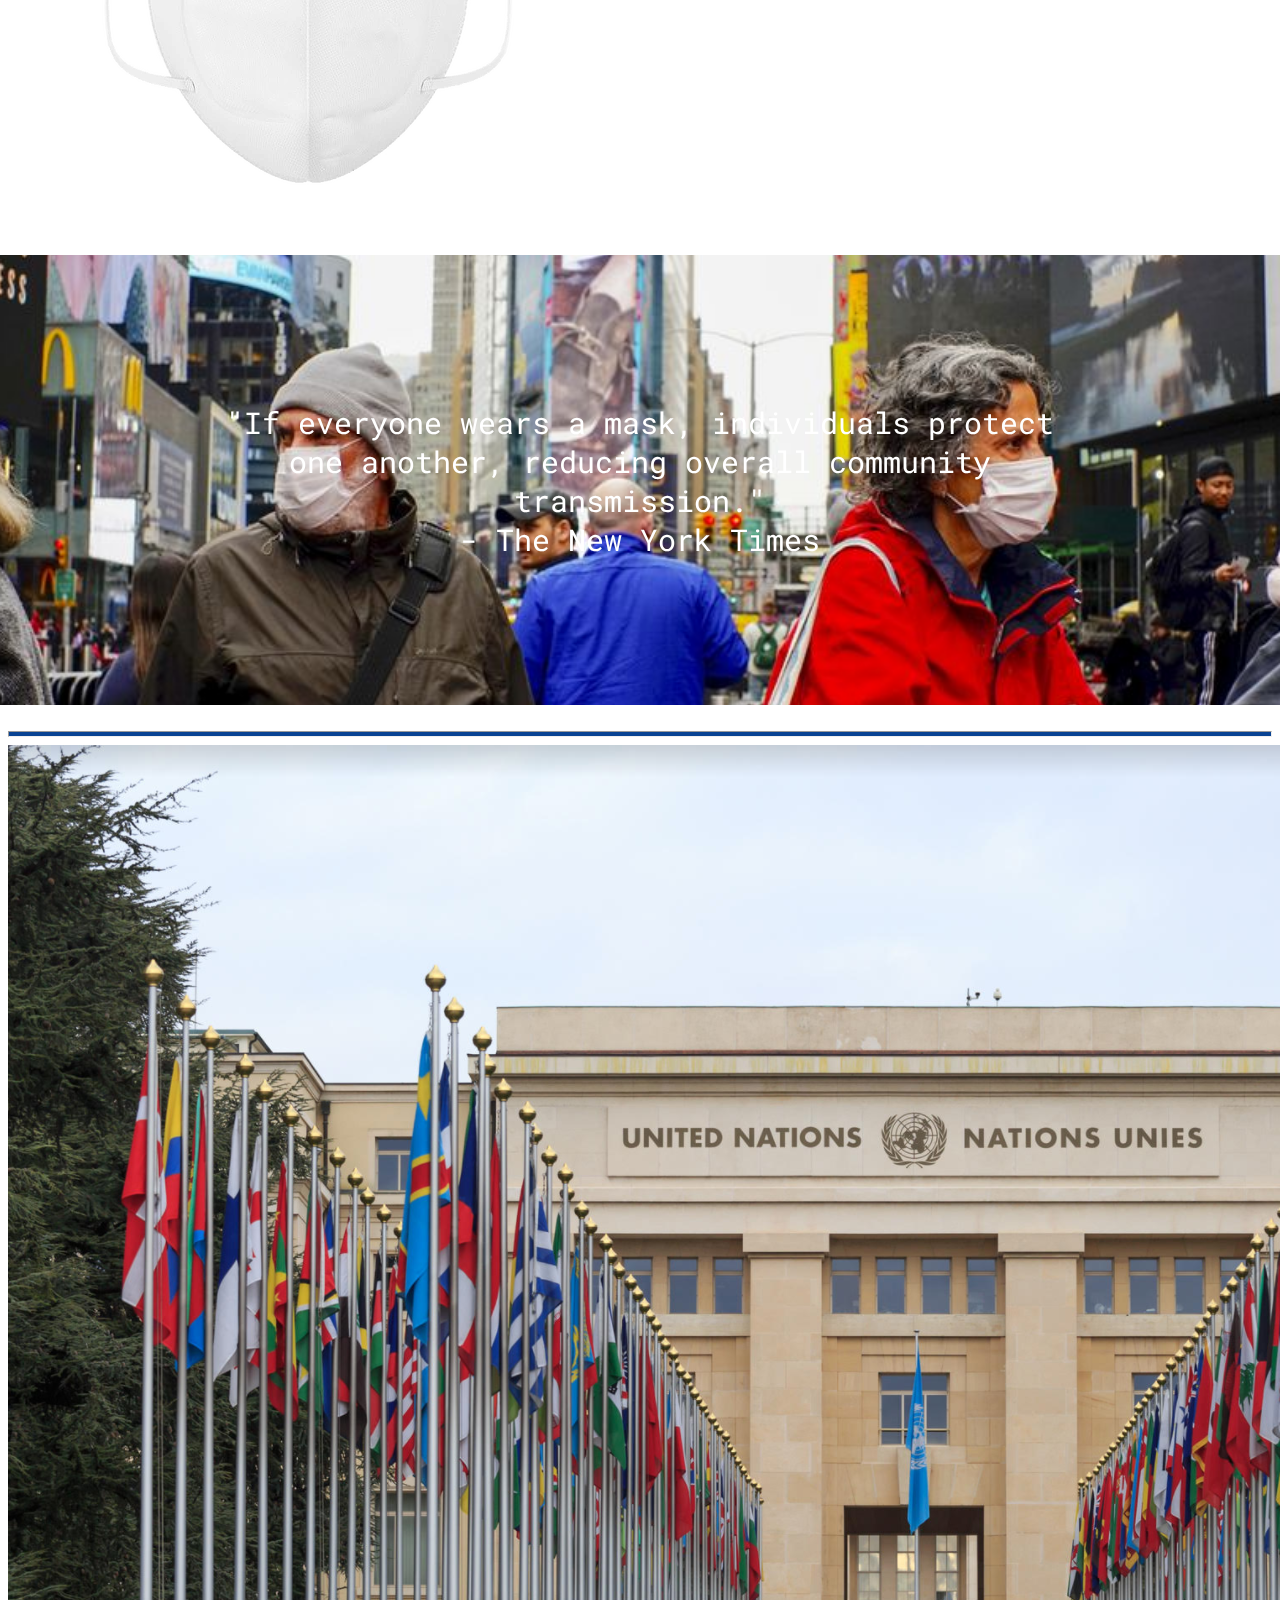
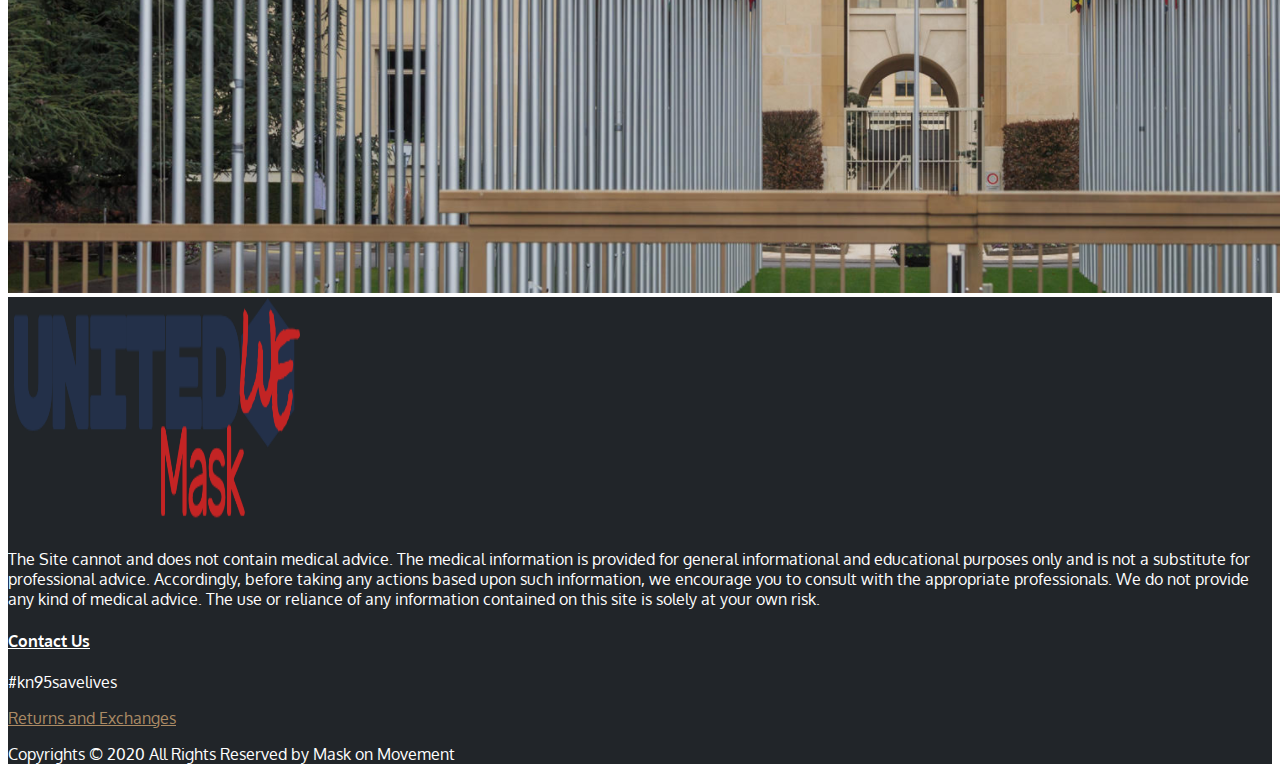
==== commit 613a0e23: "added descriptions on products" ====
--- a/public/index.html
+++ b/public/index.html
@@ -176,11 +176,10 @@
 			</div>
 
 </body>
-<!-- <div class="container py-5 mb-5" id="services">
+<div class="container py-5 mb-5" id="products">
 	<div class="row">
 		<div id="features" class="col text-center">
 			<h1 class="font-weight-bold line-height-3 text-7 mb-2" style="color:#202429;">DISPOSABLE KN95 MASKS</h1>
-			<p class="font-weight-bold mb-2">Shipping Estimate: 7-10 days</p>
 		</div>
 	</div>
 	<div class="content-grid">
@@ -195,66 +194,79 @@
 				<div id='product-component-1586384796001'></div>
 			</div>
 		</div>
-		<div class="content-grid">
-			<div class="row content-grid-row text-center">
-				<div class="col-md-6 col-lg-4 content-grid-item flex-column p-5">
-					<div id='product-component-1586548748224'></div>
-				</div>
-				<div class="col-md-6 col-lg-4 content-grid-item flex-column p-5">
-					<div id='product-component-1586548622542'></div>
-				</div>
-				<div class="col-md-6 col-lg-4 content-grid-item flex-column p-5">
-					<div id='product-component-1586548809370'></div>
-				</div>
-			</div>
-		</div>
-	</div>
-</div> -->
-<div class="container py-5 mb-5" id="products">
-	<div class="row">
-		<div id="features" class="col text-center">
-			<h1 class="font-weight-bold line-height-3 text-7 mb-2" style="color:#202429;">DISPOSABLE KN95 MASKS</h1>
+	</div>
+	<div class="row justify-content-center mb-4">
+		<div class="col-md-4 text-center mb-md-5">
+			<h2 class="font-weight-normal text-7 line-height-3 mb-3">Layer 1</h2>
+			<p class="text-3 px-4">Non-woven fabric (blocks particles and pollen)</p>
+		</div>
+		<div
+			class="col-md-4 text-center custom-side-dots custom-side-dots-big custom-side-dots-at-top custom-side-dots-rm-sm mb-md-5">
+			<h2 class="font-weight-normal text-7 line-height-3 mb-3">Layer 2</h2>
+			<p class="text-3 px-4">Middle soft melt blown-fabric (blocks particles and pollen)</p>
+		</div>
+		<div class="col-md-4 text-center mb-md-5">
+			<h2 class="font-weight-normal text-7 line-height-3 mb-3">Layer 3</h2>
+			<p class="text-3 px-4">Soft non-woven fabric (absorbs exhalation and avoids secondary pollution)</p>
+		</div>
+	</div>
+	<div class="row">
+		<div id="features" class="col text-center">
+			<p class="font-weight-bold mb-2">See 3M's comparison against alternatives. Click <a href="https://multimedia.3m.com/mws/media/1791500O/comparison-ffp2-kn95-n95-filtering-facepiece-respirator-classes-tb.pdf">HERE.</a></p>
+		</div>
+	</div>
+</div>
+<div class="container py-5 mb-5" id="services">
+	<div class="row">
+		<div id="features" class="col text-center">
+			<h1 class="font-weight-bold line-height-3 text-7 mb-2" style="color:#202429;">REUSABLE/WASHABLE MASK -
+				5LAYER FILTRATION</h1>
+			<p class="font-weight-bold mb-2"></p>
 		</div>
 	</div>
 	<div class="content-grid">
 		<div class="row content-grid-row text-center">
 			<div class="col-md-6 col-lg-4 content-grid-item flex-column p-5">
-				<div id='product-component-1586384561388'></div>
-			</div>
-			<div class="col-md-6 col-lg-4 content-grid-item flex-column p-5">
-				<div id='product-component-1586384740928'></div>
-			</div>
-			<div class="col-md-6 col-lg-4 content-grid-item flex-column p-5">
-				<div id='product-component-1586384796001'></div>
-			</div>
-		</div>
-	</div>
-	<!-- <div class="row">
-		<div id="features" class="col text-center">
-			<p style="text-align: left;" class="font-weight-bold mb-2">Layer 1: Antimicrobial Nylon (acts as pre-filter for large particles, prevents the spreading of bacteria, fungi, and some viruses)</p>
-			<p style="text-align: left;" class="font-weight-bold mb-2">Layer 2: Middle soft melt blown-fabric (blocks particles and pollen)</p>
-			<p style="text-align: left;" class="font-weight-bold mb-2">Layer 3: Soft non-woven fabric (absorbs exhalation and avoids secondary pollution)</p>
-		</div>
-	</div> -->
-</div>
-<div class="container py-5 mb-5" id="services">
-	<div class="row">
-		<div id="features" class="col text-center">
-			<h1 class="font-weight-bold line-height-3 text-7 mb-2" style="color:#202429;">REUSABLE/WASHABLE MASK - 5LAYER FILTRATION</h1>
-			<p class="font-weight-bold mb-2"></p>
-		</div>
-	</div>
-	<div class="content-grid">
-		<div class="row content-grid-row text-center">
-			<div class="col-md-6 col-lg-4 content-grid-item flex-column p-5">
-				<!-- <div id='product-component-1586548748224'></div> -->
+
 			</div>
 			<div class="col-md-6 col-lg-4 content-grid-item flex-column p-5">
 				<div id='product-component-1586548622542'></div>
 			</div>
 			<div class="col-md-6 col-lg-4 content-grid-item flex-column p-5">
-				<!-- <div id='product-component-1586548809370'></div> -->
-			</div>
+
+			</div>
+		</div>
+	</div>
+	<div class="row justify-content-center mb-4">
+		<div class="col-md-4 text-center mb-md-5">
+			<h2 class="font-weight-normal text-7 line-height-3 mb-3">Layer 1</h2>
+			<p class="text-3 px-4">Antimicrobial Nylon (acts as pre-filter for large particles, prevents the spreading of bacteria, fungi, and some viruses)</p>
+		</div>
+		<div class="col-md-4 text-center custom-side-dots custom-side-dots-big custom-side-dots-at-top custom-side-dots-rm-sm mb-md-5">
+			<h2 class="font-weight-normal text-7 line-height-3 mb-3">Layer 2</h2>
+			<p class="text-3 px-4">Non-woven Polypropylene Fabric (superior air permeability, filters out microscopic particles, prevents airborne droplets, limits the user from spreading disease)</p>
+		</div>
+		<div class="col-md-4 text-center mb-md-5">
+			<h2 class="font-weight-normal text-7 line-height-3 mb-3">Layout 3</h2>
+			<p class="text-3 px-4">1 mm Activated Carbon Fabric (adsorbs gaseous molecules, bacteria and viruses are drawn to the porous carbon fabric, the carbon cloth traps the bacteria and draws out the gel-like cytoplasm inside- killing it and preventing infection)</p>
+		</div>
+		<div class="col-md-4 text-center">
+			<h2 class="font-weight-normal text-7 line-height-3 mb-3">Layout 4</h2>
+			<p class="text-3 px-4">Non-woven Polypropylene Fabric (additional layer of defense against microscopic particles)</p>
+		</div>
+		<div class="col-md-4 text-center custom-side-dots custom-side-dots-big custom-side-dots-rm-right custom-side-dots-at-top custom-side-dots-rm-sm">
+			<h2 class="font-weight-normal text-7 line-height-3 mb-3">Layout 5</h2>
+			<p class="text-3 px-4">Antimicrobial Nylon (interior layer- wicks away moisture, air permeability)
+			</p>
+		</div>
+	</div>
+	<div class="row">
+		<div id="features" class="col text-center">
+			<h1 class="font-weight-bold line-height-3 text-7 mb-2" style="color:#202429;">Care Instructions</h1>
+			<p class="font-weight-bold mb-2"> - Mix antibacterial soap with warm water (80 degrees)</p> 
+			<p class="font-weight-bold mb-2"> - Wash all parts of the fabric and elastic without soaking the mask through.</p>
+			<p class="font-weight-bold mb-2"> - Let your mask dry naturally - Hang dry in the sun, if possible</p>
+			<p class="font-weight-bold mb-2"> - Medical CPAP Mask Wipes (For those times when you can't get to a sink)</p>
 		</div>
 	</div>
 </div>
@@ -278,8 +290,14 @@
 	<div class="row">
 		<div id="features" class="col text-center">
 			<h1 class="font-weight-bold line-height-3 text-7 mb-2" style="color:#202429;"></h1>
-			<p class="font-weight-bold mb-2">Estimate Shipping 7-10 Days</p>
-		</div>
+			<p class="font-weight-bold mb-2">Portion of the proceeds to be donated to COVID-19 relief efforts. Let's combat COVID together. Join the movement, mask on.</p>
+		</div>
+	</div>
+</div>
+<div class="row">
+	<div id="features" class="col text-center">
+		<h1 class="font-weight-bold line-height-3 text-7 mb-2" style="color:#202429;"></h1>
+		<p class="font-weight-bold mb-2">Shipping Estimate: 7-10 Business Days</p>
 	</div>
 </div>
 </div>
@@ -322,7 +340,6 @@
 		</div>
 	</div>
 </div>
-
 <div class="parallax">
 	<div style="color:white;" class="centered">
 		"If everyone wears a mask, individuals protect one another, reducing overall community transmission."
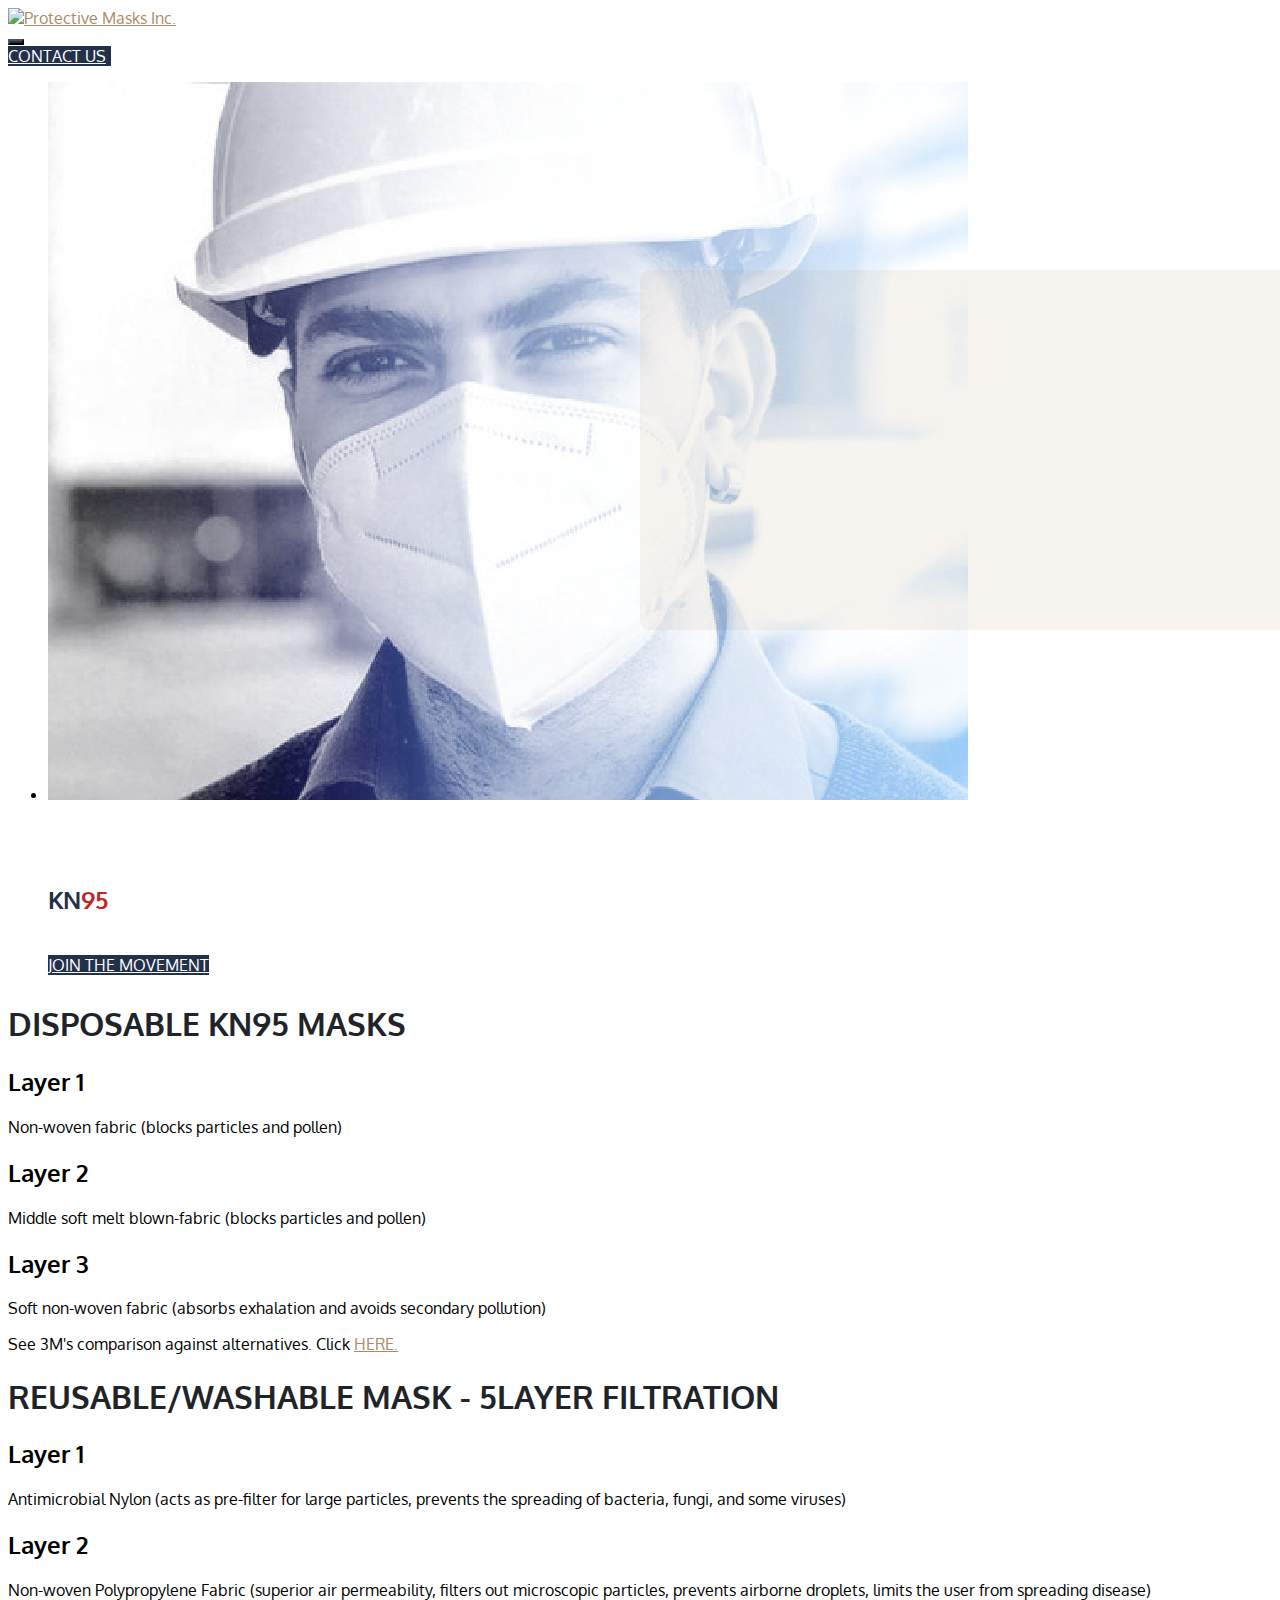
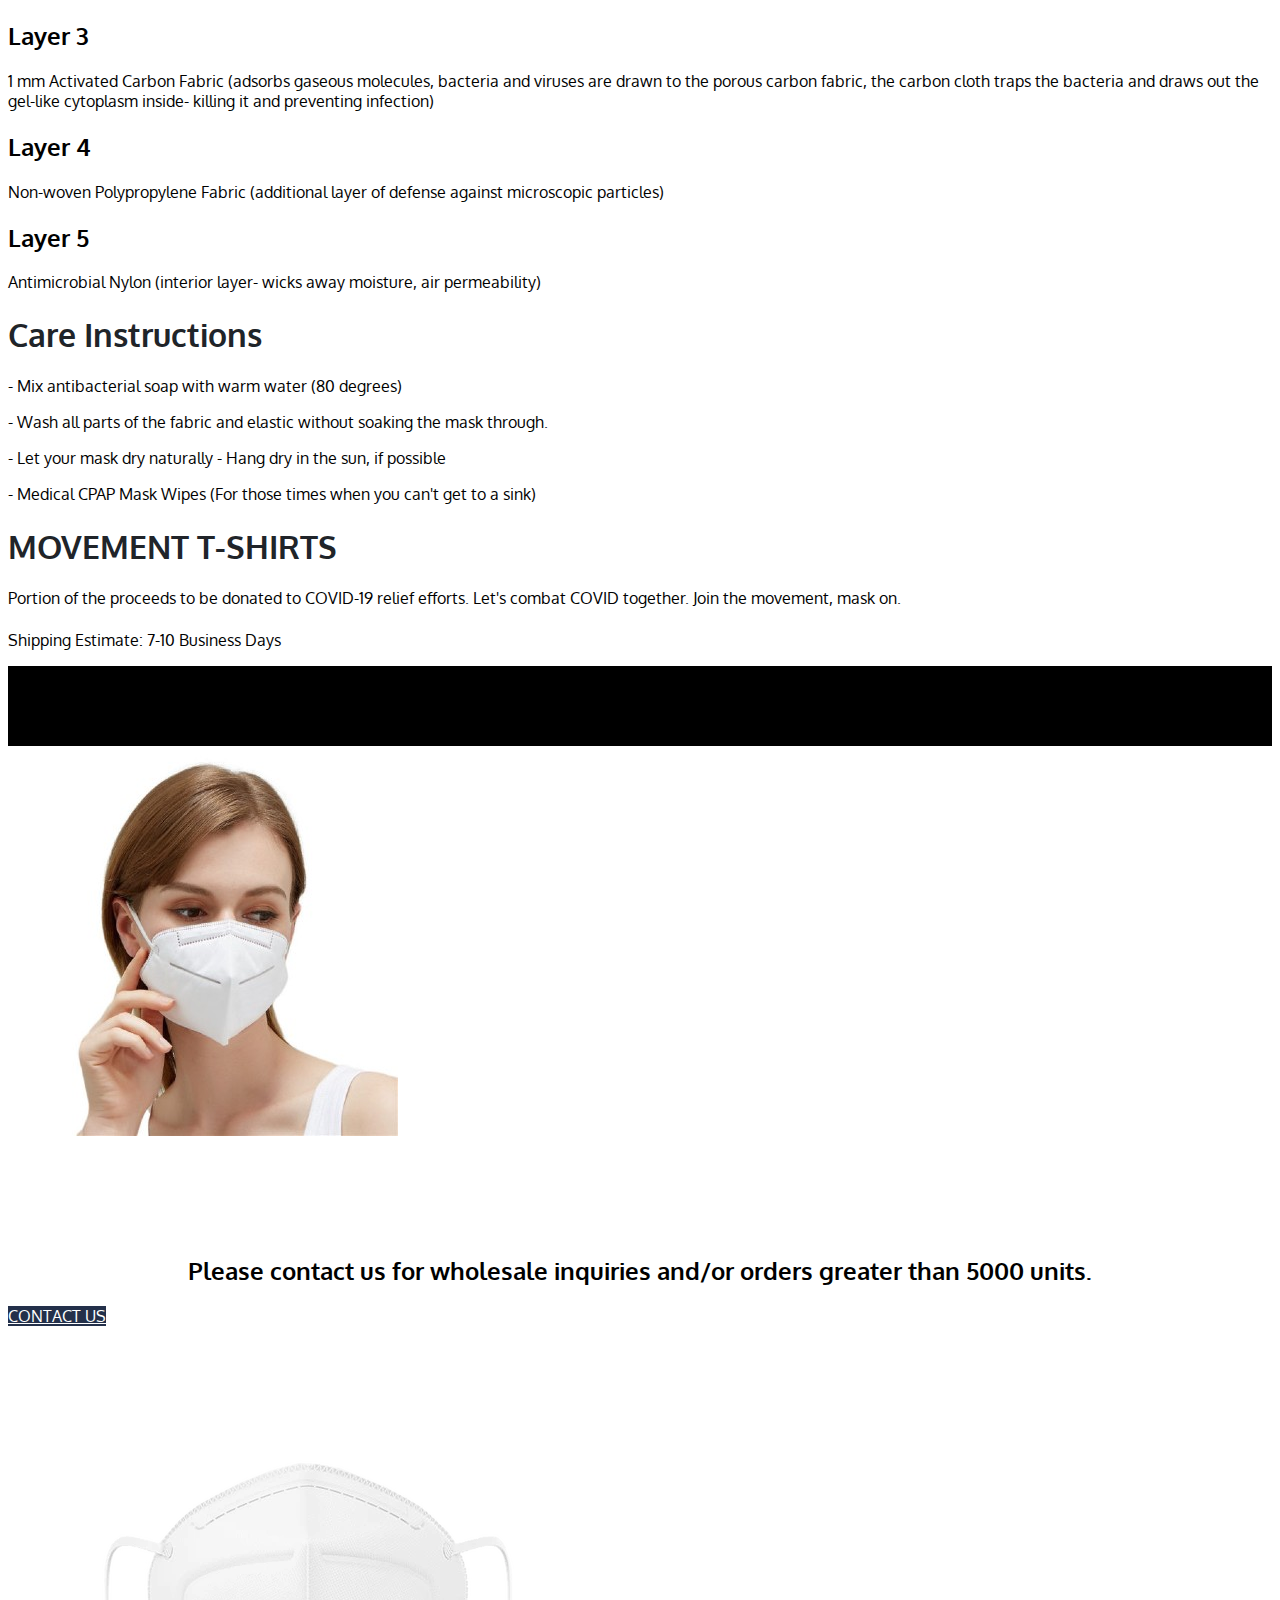
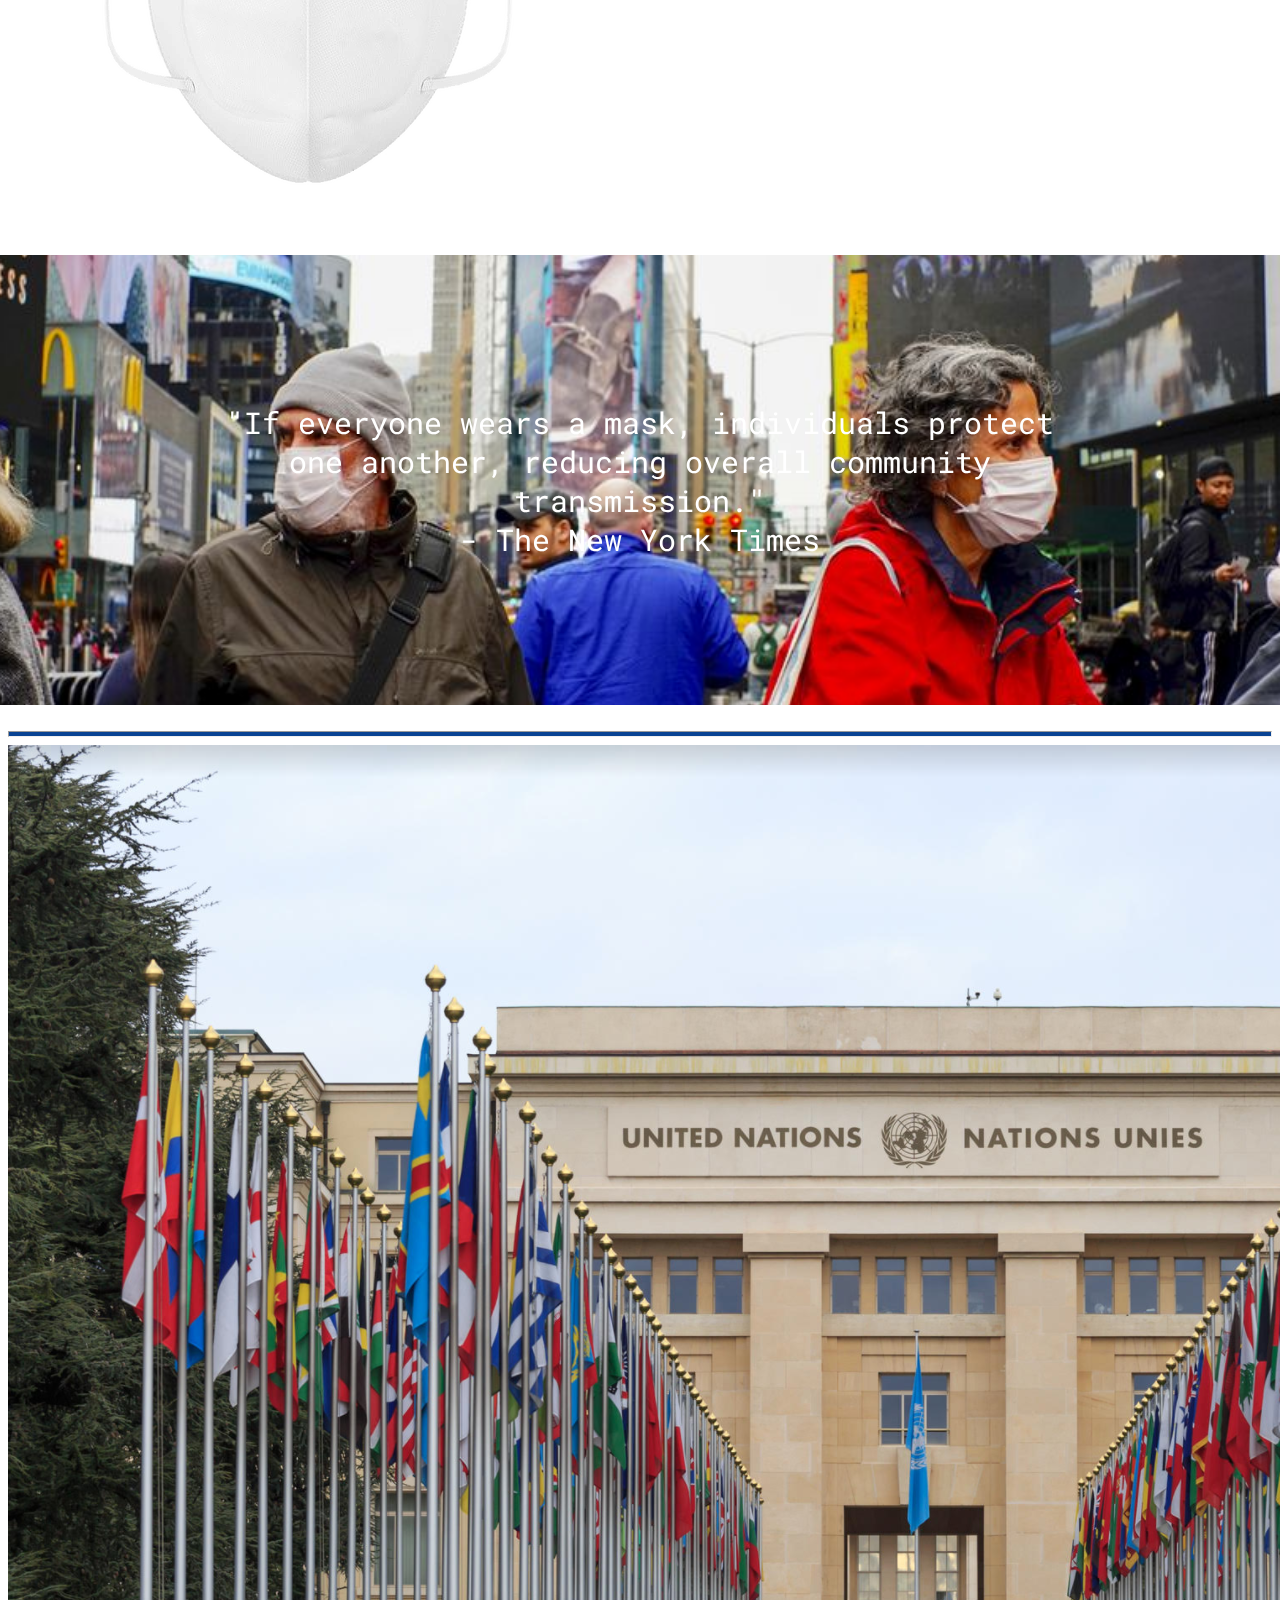
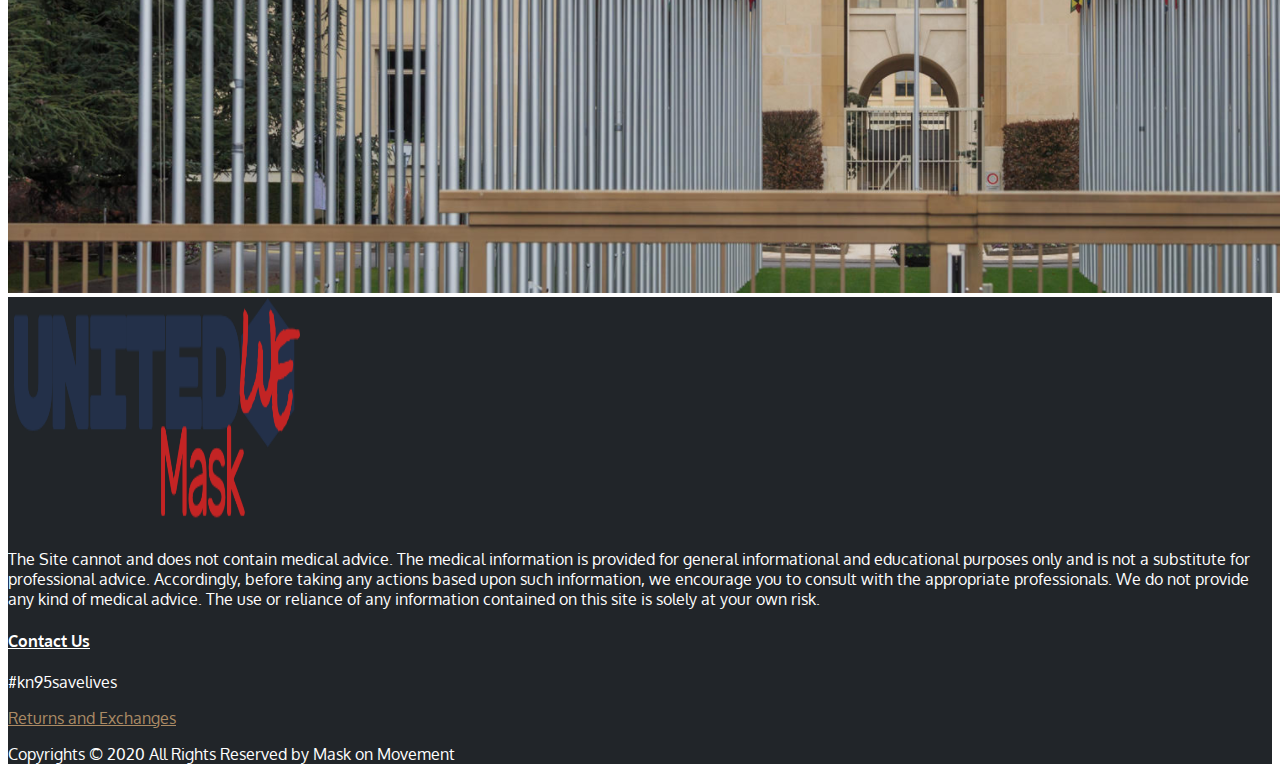
==== commit abf4343e: "revised spelling errors" ====
--- a/public/index.html
+++ b/public/index.html
@@ -247,15 +247,15 @@
 			<p class="text-3 px-4">Non-woven Polypropylene Fabric (superior air permeability, filters out microscopic particles, prevents airborne droplets, limits the user from spreading disease)</p>
 		</div>
 		<div class="col-md-4 text-center mb-md-5">
-			<h2 class="font-weight-normal text-7 line-height-3 mb-3">Layout 3</h2>
+			<h2 class="font-weight-normal text-7 line-height-3 mb-3">Layer 3</h2>
 			<p class="text-3 px-4">1 mm Activated Carbon Fabric (adsorbs gaseous molecules, bacteria and viruses are drawn to the porous carbon fabric, the carbon cloth traps the bacteria and draws out the gel-like cytoplasm inside- killing it and preventing infection)</p>
 		</div>
 		<div class="col-md-4 text-center">
-			<h2 class="font-weight-normal text-7 line-height-3 mb-3">Layout 4</h2>
+			<h2 class="font-weight-normal text-7 line-height-3 mb-3">Layer 4</h2>
 			<p class="text-3 px-4">Non-woven Polypropylene Fabric (additional layer of defense against microscopic particles)</p>
 		</div>
 		<div class="col-md-4 text-center custom-side-dots custom-side-dots-big custom-side-dots-rm-right custom-side-dots-at-top custom-side-dots-rm-sm">
-			<h2 class="font-weight-normal text-7 line-height-3 mb-3">Layout 5</h2>
+			<h2 class="font-weight-normal text-7 line-height-3 mb-3">Layer 5</h2>
 			<p class="text-3 px-4">Antimicrobial Nylon (interior layer- wicks away moisture, air permeability)
 			</p>
 		</div>
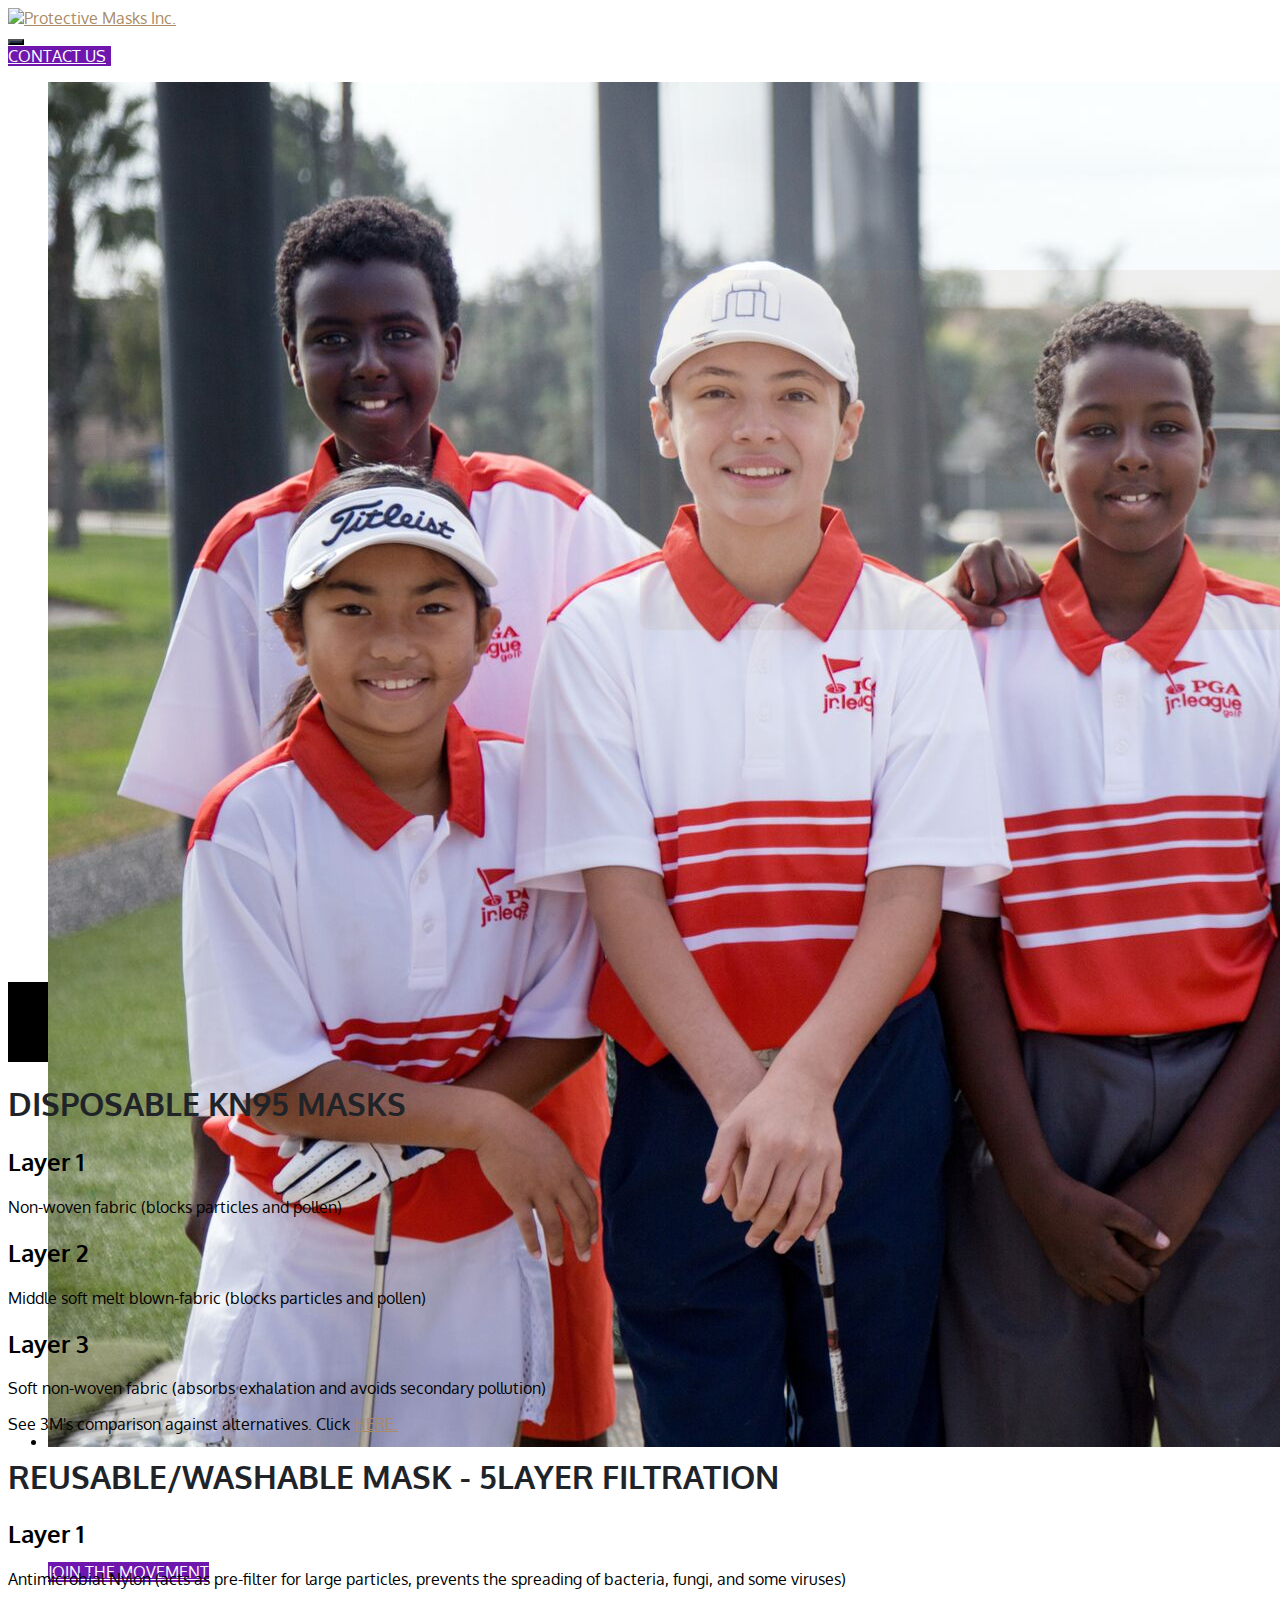
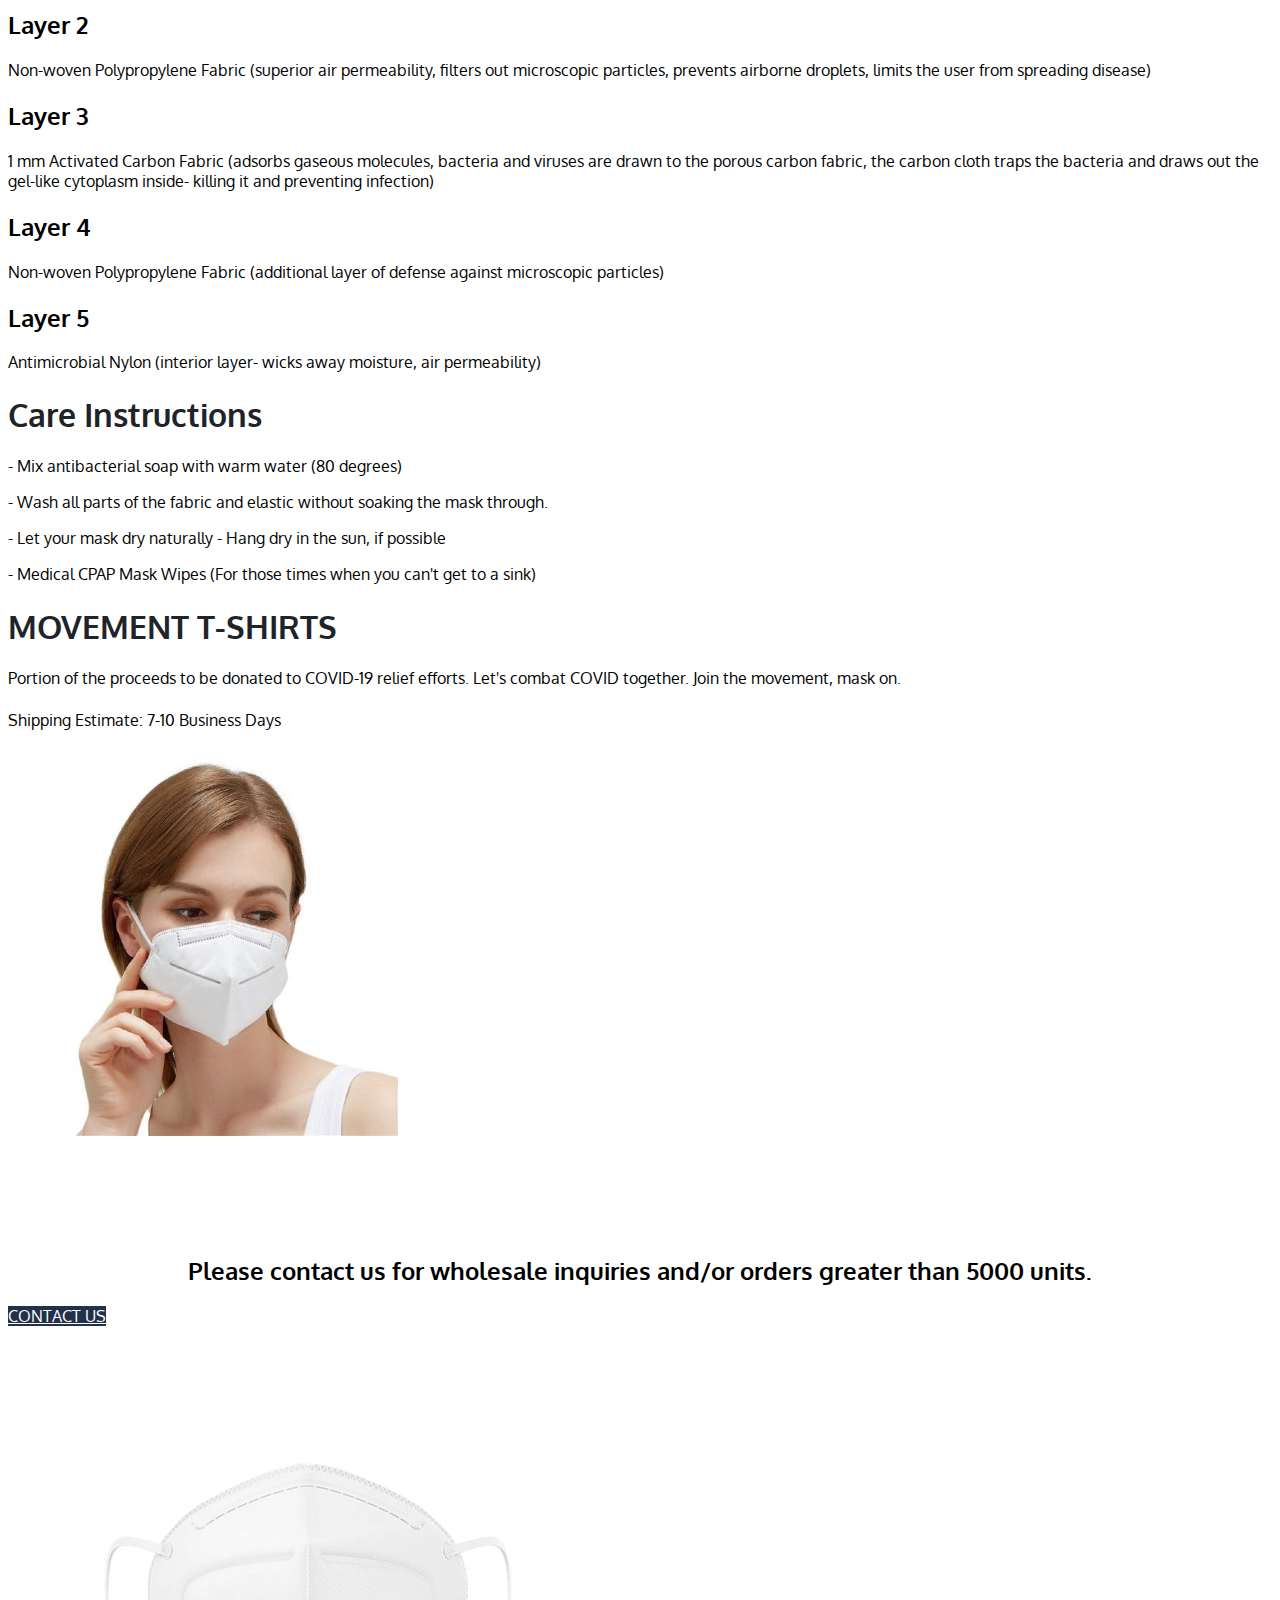
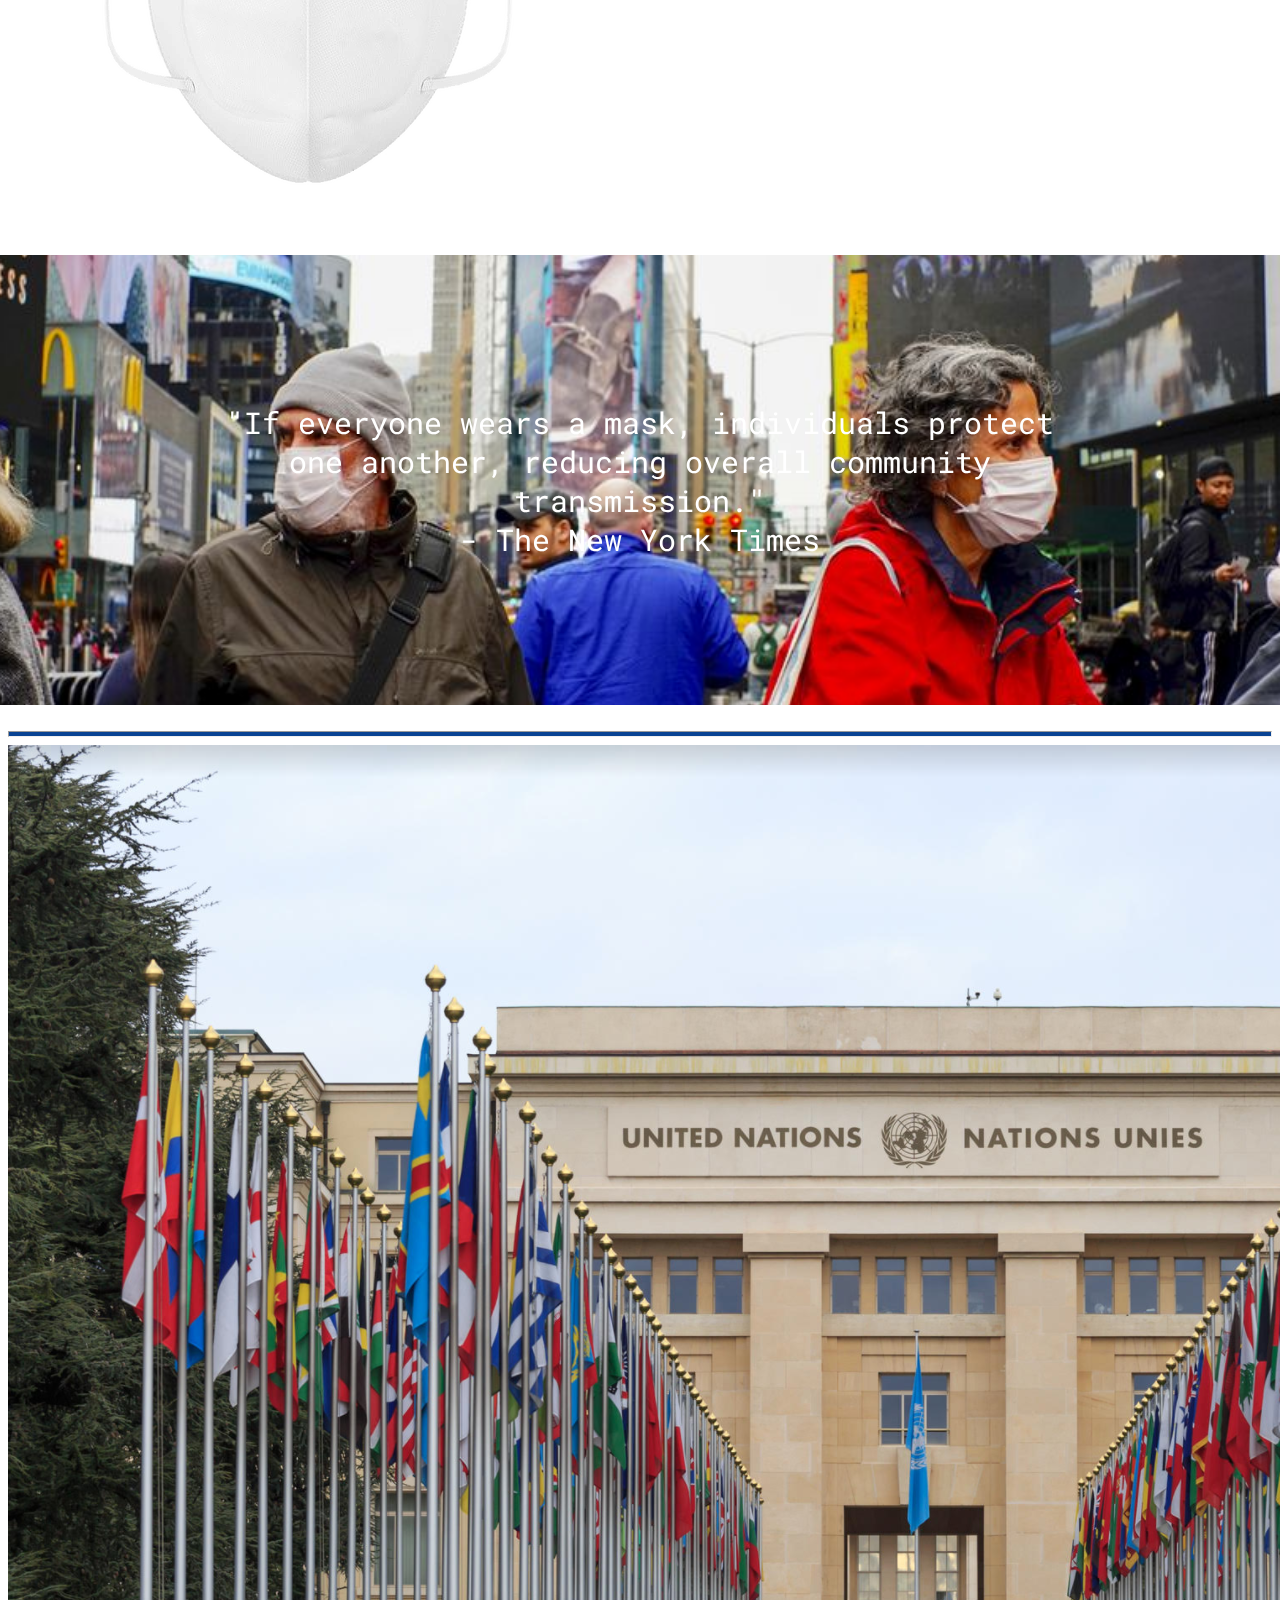
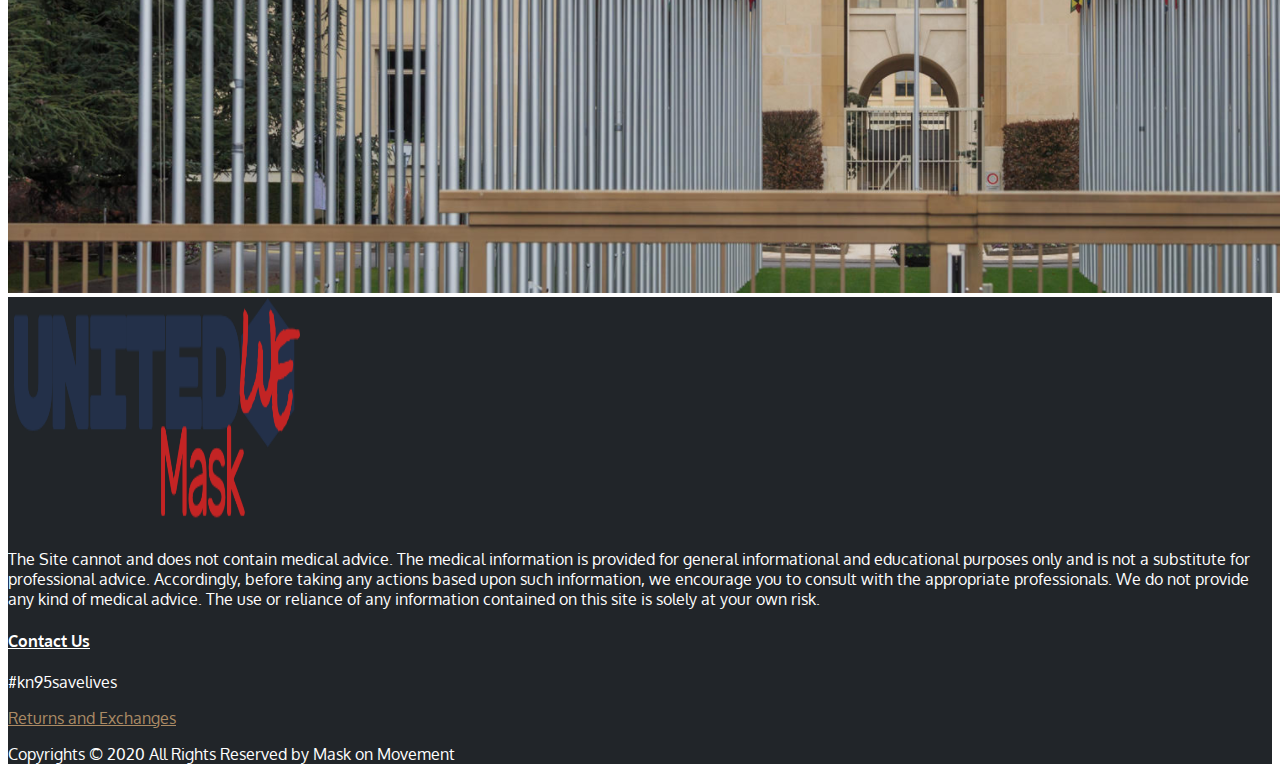
==== commit 8c25ccec: "first commit" ====
--- a/public/index.html
+++ b/public/index.html
@@ -7,7 +7,7 @@
 	<meta charset="utf-8">
 	<meta http-equiv="X-UA-Compatible" content="IE=edge">
 
-	<title>Conquer COVID</title>
+	<title>Neighborhood Heroes | San Diego Non Profit</title>
 
 	<meta name="keywords" content="Protection Against Covid19" />
 	<meta name="description" content="Protection Against Covid19">
@@ -71,7 +71,7 @@
 									<a href="#">
 										<img id="logo-sticky" alt="Protective Masks Inc." padding-top="140" width="206"
 											height="50" data-sticky-width="180" data-sticky-height="48"
-											data-sticky-padding="120" src="/img/united-we-mask-logo-1.png">
+											data-sticky-padding="120" src="/img/logo.png">
 									</a>
 								</div>
 							</div>
@@ -90,10 +90,10 @@
 									</button>
 								</div>
 								<a target="__blank" href="mailto:support@unitedwemask.com"
-									style="background-color: #23304A; border-color: white; color: white;"
+									style="background-color: #6F16AE; border-color: white; color: white;"
 									class="btn btn-primary font-weight-semibold text-3 btn-px-5 btn-py-2 order-1 order-lg-2 d-none d-md-block mr-3 mr-lg-0"
 									data-hash data-hash-offset="65" type="tel" href="#">CONTACT US<i
-										style="padding-left: 5px; color: red;" class="fa fa-envelope"
+										style="padding-left: 5px; color: #233049;" class="fa fa-envelope"
 										aria-hidden="true"></i>
 								</a>
 							</div>
@@ -111,43 +111,40 @@
 					data-plugin-options="{'sliderLayout': 'fullscreen', 'delay': 9000, 'gridwidth': 1140, 'gridheight': 800, 'responsiveLevels': [4096,1200,992,500], 'parallax': { 'type': 'scroll', 'origo': 'slidercenter', 'speed': 500, 'levels': [2,3,4,5,6,7,8,9,15,50], 'disable_onmobile': 'on' }, 'navigation' : {'arrows': { 'enable': true, 'style': 'arrows-style-1' }}}">
 					<ul>
 						<li class="slide-overlay slide-overlay-level-7" data-transition="fade">
-							<img src="img/hero-bg-1.jpg" alt="San Diego Real Estate" data-bgposition="center center"
+							<img src="img/kids-bg.jpg" alt="San Diego Real Estate" data-bgposition="center center"
 								data-bgfit="cover" data-bgrepeat="no-repeat" class="rev-slidebg" data-bgparallax="8">
-
+<!-- 
 							<div class="tp-caption tp-resizeme"
 								data-frames='[{"delay":1800,"speed":2000,"frame":"0","from":"opacity:0;x:-100%;","to":"o:1;x:0;","ease":"Power3.easeInOut"},{"delay":"wait","speed":300,"frame":"999","to":"opacity:0;fb:0;","ease":"Power3.easeInOut"}]'
 								data-type="image" data-x="center" data-hoffset="['-170','-170','-170','-280']"
 								data-y="center" data-voffset="['-57','-57','-57','-87']" data-width="['auto']"
 								data-height="['auto']"><img style="background-color: #1c75b9;" src="/img/bar.png"
-									alt=""></div>
+									alt=""></div> -->
 
 							<div class="tp-caption text-color-light"
 								data-frames='[{"delay":1000,"speed":2000,"frame":"0","from":"sX:1.5;opacity:0;fb:20px;","to":"o:1;fb:0;","ease":"Power3.easeInOut"},{"delay":"wait","speed":300,"frame":"999","to":"opacity:0;fb:0;","ease":"Power3.easeInOut"}]'
 								data-x="center" data-y="center" data-voffset="['-55','-55','-55','-85']"
-								data-fontsize="['20','20','20','40']" data-lineheight="['25','25','25','45']">DO YOUR
-								PART
+								data-fontsize="['20','20','20','40']" data-lineheight="['25','25','25','45']">PROVIDING OPPORTUNITIES FOR KIDS
+							
 							</div>
-
+<!-- 
 							<div class="tp-caption tp-resizeme"
 								data-frames='[{"delay":1800,"speed":2000,"frame":"0","from":"opacity:0;x:100%;","to":"o:1;x:0;","ease":"Power3.easeInOut"},{"delay":"wait","speed":300,"frame":"999","to":"opacity:0;fb:0;","ease":"Power3.easeInOut"}]'
 								data-type="image" data-x="center" data-hoffset="['170','170','170','280']"
 								data-y="center" data-voffset="['-57','-57','-57','-87']" data-width="['auto']"
 								data-height="['auto']"><img style="background-color: #1c75b9;" src="img/bar.png" alt="">
-							</div>
+							</div> -->
 
 							<h2 class="tp-caption text-color-light font-weight-semibold positive-ls-2"
 								data-frames='[{"delay":2000,"speed":2000,"frame":"0","from":"sX:1.5;opacity:0;fb:20px;","to":"o:1;fb:0;","ease":"Power3.easeInOut"},{"delay":"wait","speed":300,"frame":"999","to":"opacity:0;fb:0;","ease":"Power3.easeInOut"}]'
 								data-x="center" data-y="center" data-fontsize="['46','46','46','88']"
-								data-lineheight="['80','80','80','123']"> <span style="color:#233049;">KN</span><span
-									style="color:#C32424;">95 </span>MASKS
+								data-lineheight="['80','80','80','123']">TO IMPACT THE COMMUNITY
 							</h2>
 
 							<div class="tp-caption text-color-light"
 								data-frames='[{"delay":2000,"speed":2000,"frame":"0","from":"sX:1.5;opacity:0;fb:20px;","to":"o:1;fb:0;","ease":"Power3.easeInOut"},{"delay":"wait","speed":300,"frame":"999","to":"opacity:0;fb:0;","ease":"Power3.easeInOut"}]'
 								data-x="center" data-y="center" data-voffset="['56','56','56','99']"
-								data-fontsize="['20','20','20','40']" data-lineheight="['25','25','25','45']">BECAUSE
-								WE'RE ALL IN THIS TOGETHER
-							</div>
+								data-fontsize="['20','20','20','40']" data-lineheight="['25','25','25','45']">ANYONE CAN BE A HERO</div>
 
 
 							<div class="tp-caption custom-font-weight-extra-light"
@@ -156,7 +153,7 @@
 								data-fontsize="['20','20','20','40']" data-lineheight="['22','22','22','45']">
 								<div class="row">
 									<div class="col text-center">
-										<a href="#products"
+										<a style="background-color: #6F16AE;" href="#products"
 											class="btn btn-outline btn-primary text-1 font-weight-semibold text-uppercase px-5 btn-py-2 mb-3">JOIN
 											THE MOVEMENT</a>
 									</div>
@@ -176,131 +173,6 @@
 			</div>
 
 </body>
-<div class="container py-5 mb-5" id="products">
-	<div class="row">
-		<div id="features" class="col text-center">
-			<h1 class="font-weight-bold line-height-3 text-7 mb-2" style="color:#202429;">DISPOSABLE KN95 MASKS</h1>
-		</div>
-	</div>
-	<div class="content-grid">
-		<div class="row content-grid-row text-center">
-			<div class="col-md-6 col-lg-4 content-grid-item flex-column p-5">
-				<div id='product-component-1586384561388'></div>
-			</div>
-			<div class="col-md-6 col-lg-4 content-grid-item flex-column p-5">
-				<div id='product-component-1586384740928'></div>
-			</div>
-			<div class="col-md-6 col-lg-4 content-grid-item flex-column p-5">
-				<div id='product-component-1586384796001'></div>
-			</div>
-		</div>
-	</div>
-	<div class="row justify-content-center mb-4">
-		<div class="col-md-4 text-center mb-md-5">
-			<h2 class="font-weight-normal text-7 line-height-3 mb-3">Layer 1</h2>
-			<p class="text-3 px-4">Non-woven fabric (blocks particles and pollen)</p>
-		</div>
-		<div
-			class="col-md-4 text-center custom-side-dots custom-side-dots-big custom-side-dots-at-top custom-side-dots-rm-sm mb-md-5">
-			<h2 class="font-weight-normal text-7 line-height-3 mb-3">Layer 2</h2>
-			<p class="text-3 px-4">Middle soft melt blown-fabric (blocks particles and pollen)</p>
-		</div>
-		<div class="col-md-4 text-center mb-md-5">
-			<h2 class="font-weight-normal text-7 line-height-3 mb-3">Layer 3</h2>
-			<p class="text-3 px-4">Soft non-woven fabric (absorbs exhalation and avoids secondary pollution)</p>
-		</div>
-	</div>
-	<div class="row">
-		<div id="features" class="col text-center">
-			<p class="font-weight-bold mb-2">See 3M's comparison against alternatives. Click <a href="https://multimedia.3m.com/mws/media/1791500O/comparison-ffp2-kn95-n95-filtering-facepiece-respirator-classes-tb.pdf">HERE.</a></p>
-		</div>
-	</div>
-</div>
-<div class="container py-5 mb-5" id="services">
-	<div class="row">
-		<div id="features" class="col text-center">
-			<h1 class="font-weight-bold line-height-3 text-7 mb-2" style="color:#202429;">REUSABLE/WASHABLE MASK -
-				5LAYER FILTRATION</h1>
-			<p class="font-weight-bold mb-2"></p>
-		</div>
-	</div>
-	<div class="content-grid">
-		<div class="row content-grid-row text-center">
-			<div class="col-md-6 col-lg-4 content-grid-item flex-column p-5">
-
-			</div>
-			<div class="col-md-6 col-lg-4 content-grid-item flex-column p-5">
-				<div id='product-component-1586548622542'></div>
-			</div>
-			<div class="col-md-6 col-lg-4 content-grid-item flex-column p-5">
-
-			</div>
-		</div>
-	</div>
-	<div class="row justify-content-center mb-4">
-		<div class="col-md-4 text-center mb-md-5">
-			<h2 class="font-weight-normal text-7 line-height-3 mb-3">Layer 1</h2>
-			<p class="text-3 px-4">Antimicrobial Nylon (acts as pre-filter for large particles, prevents the spreading of bacteria, fungi, and some viruses)</p>
-		</div>
-		<div class="col-md-4 text-center custom-side-dots custom-side-dots-big custom-side-dots-at-top custom-side-dots-rm-sm mb-md-5">
-			<h2 class="font-weight-normal text-7 line-height-3 mb-3">Layer 2</h2>
-			<p class="text-3 px-4">Non-woven Polypropylene Fabric (superior air permeability, filters out microscopic particles, prevents airborne droplets, limits the user from spreading disease)</p>
-		</div>
-		<div class="col-md-4 text-center mb-md-5">
-			<h2 class="font-weight-normal text-7 line-height-3 mb-3">Layer 3</h2>
-			<p class="text-3 px-4">1 mm Activated Carbon Fabric (adsorbs gaseous molecules, bacteria and viruses are drawn to the porous carbon fabric, the carbon cloth traps the bacteria and draws out the gel-like cytoplasm inside- killing it and preventing infection)</p>
-		</div>
-		<div class="col-md-4 text-center">
-			<h2 class="font-weight-normal text-7 line-height-3 mb-3">Layer 4</h2>
-			<p class="text-3 px-4">Non-woven Polypropylene Fabric (additional layer of defense against microscopic particles)</p>
-		</div>
-		<div class="col-md-4 text-center custom-side-dots custom-side-dots-big custom-side-dots-rm-right custom-side-dots-at-top custom-side-dots-rm-sm">
-			<h2 class="font-weight-normal text-7 line-height-3 mb-3">Layer 5</h2>
-			<p class="text-3 px-4">Antimicrobial Nylon (interior layer- wicks away moisture, air permeability)
-			</p>
-		</div>
-	</div>
-	<div class="row">
-		<div id="features" class="col text-center">
-			<h1 class="font-weight-bold line-height-3 text-7 mb-2" style="color:#202429;">Care Instructions</h1>
-			<p class="font-weight-bold mb-2"> - Mix antibacterial soap with warm water (80 degrees)</p> 
-			<p class="font-weight-bold mb-2"> - Wash all parts of the fabric and elastic without soaking the mask through.</p>
-			<p class="font-weight-bold mb-2"> - Let your mask dry naturally - Hang dry in the sun, if possible</p>
-			<p class="font-weight-bold mb-2"> - Medical CPAP Mask Wipes (For those times when you can't get to a sink)</p>
-		</div>
-	</div>
-</div>
-<div class="container py-5 mb-5" id="services">
-	<div class="row">
-		<div id="features" class="col text-center">
-			<h1 class="font-weight-bold line-height-3 text-7 mb-2" style="color:#202429;">MOVEMENT T-SHIRTS</h1>
-			<p class="font-weight-bold mb-2"></p>
-		</div>
-	</div>
-	<div class="content-grid">
-		<div class="row content-grid-row text-center">
-			<div class="col-6 content-grid-item flex-column p-5">
-				<div id='product-component-1586548748224'></div>
-			</div>
-			<div class="col-6 content-grid-item flex-column p-5">
-				<div id='product-component-1586548809370'></div>
-			</div>
-		</div>
-	</div>
-	<div class="row">
-		<div id="features" class="col text-center">
-			<h1 class="font-weight-bold line-height-3 text-7 mb-2" style="color:#202429;"></h1>
-			<p class="font-weight-bold mb-2">Portion of the proceeds to be donated to COVID-19 relief efforts. Let's combat COVID together. Join the movement, mask on.</p>
-		</div>
-	</div>
-</div>
-<div class="row">
-	<div id="features" class="col text-center">
-		<h1 class="font-weight-bold line-height-3 text-7 mb-2" style="color:#202429;"></h1>
-		<p class="font-weight-bold mb-2">Shipping Estimate: 7-10 Business Days</p>
-	</div>
-</div>
-</div>
 <div class="tcontainer">
 	<div class="ticker-wrap">
 		<div class="ticker-move">
@@ -314,6 +186,144 @@
 		</div>
 	</div>
 </div>
+<div class="container py-5 mb-5" id="products">
+	<div class="row">
+		<div id="features" class="col text-center">
+			<h1 class="font-weight-bold line-height-3 text-7 mb-2" style="color:#202429;">DISPOSABLE KN95 MASKS</h1>
+		</div>
+	</div>
+	<div class="content-grid">
+		<div class="row content-grid-row text-center">
+			<div class="col-md-6 col-lg-4 content-grid-item flex-column p-5">
+				<div id='product-component-1586384561388'></div>
+			</div>
+			<div class="col-md-6 col-lg-4 content-grid-item flex-column p-5">
+				<div id='product-component-1586384740928'></div>
+			</div>
+			<div class="col-md-6 col-lg-4 content-grid-item flex-column p-5">
+				<div id='product-component-1586384796001'></div>
+			</div>
+		</div>
+	</div>
+	<div class="row justify-content-center mb-4">
+		<div class="col-md-4 text-center mb-md-5">
+			<h2 class="font-weight-normal text-7 line-height-3 mb-3">Layer 1</h2>
+			<p class="text-3 px-4">Non-woven fabric (blocks particles and pollen)</p>
+		</div>
+		<div
+			class="col-md-4 text-center custom-side-dots custom-side-dots-big custom-side-dots-at-top custom-side-dots-rm-sm mb-md-5">
+			<h2 class="font-weight-normal text-7 line-height-3 mb-3">Layer 2</h2>
+			<p class="text-3 px-4">Middle soft melt blown-fabric (blocks particles and pollen)</p>
+		</div>
+		<div class="col-md-4 text-center mb-md-5">
+			<h2 class="font-weight-normal text-7 line-height-3 mb-3">Layer 3</h2>
+			<p class="text-3 px-4">Soft non-woven fabric (absorbs exhalation and avoids secondary pollution)</p>
+		</div>
+	</div>
+	<div class="row">
+		<div id="features" class="col text-center">
+			<p class="font-weight-bold mb-2">See 3M's comparison against alternatives. Click <a href="https://multimedia.3m.com/mws/media/1791500O/comparison-ffp2-kn95-n95-filtering-facepiece-respirator-classes-tb.pdf">HERE.</a></p>
+		</div>
+	</div>
+</div>
+<div class="container py-5 mb-5" id="services">
+	<div class="row">
+		<div id="features" class="col text-center">
+			<h1 class="font-weight-bold line-height-3 text-7 mb-2" style="color:#202429;">REUSABLE/WASHABLE MASK -
+				5LAYER FILTRATION</h1>
+			<p class="font-weight-bold mb-2"></p>
+		</div>
+	</div>
+	<div class="content-grid">
+		<div class="row content-grid-row text-center">
+			<div class="col-md-6 col-lg-4 content-grid-item flex-column p-5">
+
+			</div>
+			<div class="col-md-6 col-lg-4 content-grid-item flex-column p-5">
+				<div id='product-component-1586548622542'></div>
+			</div>
+			<div class="col-md-6 col-lg-4 content-grid-item flex-column p-5">
+
+			</div>
+		</div>
+	</div>
+	<div class="row justify-content-center mb-4">
+		<div class="col-md-4 text-center mb-md-5">
+			<h2 class="font-weight-normal text-7 line-height-3 mb-3">Layer 1</h2>
+			<p class="text-3 px-4">Antimicrobial Nylon (acts as pre-filter for large particles, prevents the spreading of bacteria, fungi, and some viruses)</p>
+		</div>
+		<div class="col-md-4 text-center custom-side-dots custom-side-dots-big custom-side-dots-at-top custom-side-dots-rm-sm mb-md-5">
+			<h2 class="font-weight-normal text-7 line-height-3 mb-3">Layer 2</h2>
+			<p class="text-3 px-4">Non-woven Polypropylene Fabric (superior air permeability, filters out microscopic particles, prevents airborne droplets, limits the user from spreading disease)</p>
+		</div>
+		<div class="col-md-4 text-center mb-md-5">
+			<h2 class="font-weight-normal text-7 line-height-3 mb-3">Layer 3</h2>
+			<p class="text-3 px-4">1 mm Activated Carbon Fabric (adsorbs gaseous molecules, bacteria and viruses are drawn to the porous carbon fabric, the carbon cloth traps the bacteria and draws out the gel-like cytoplasm inside- killing it and preventing infection)</p>
+		</div>
+		<div class="col-md-4 text-center">
+			<h2 class="font-weight-normal text-7 line-height-3 mb-3">Layer 4</h2>
+			<p class="text-3 px-4">Non-woven Polypropylene Fabric (additional layer of defense against microscopic particles)</p>
+		</div>
+		<div class="col-md-4 text-center custom-side-dots custom-side-dots-big custom-side-dots-rm-right custom-side-dots-at-top custom-side-dots-rm-sm">
+			<h2 class="font-weight-normal text-7 line-height-3 mb-3">Layer 5</h2>
+			<p class="text-3 px-4">Antimicrobial Nylon (interior layer- wicks away moisture, air permeability)
+			</p>
+		</div>
+	</div>
+	<div class="row">
+		<div id="features" class="col text-center">
+			<h1 class="font-weight-bold line-height-3 text-7 mb-2" style="color:#202429;">Care Instructions</h1>
+			<p class="font-weight-bold mb-2"> - Mix antibacterial soap with warm water (80 degrees)</p> 
+			<p class="font-weight-bold mb-2"> - Wash all parts of the fabric and elastic without soaking the mask through.</p>
+			<p class="font-weight-bold mb-2"> - Let your mask dry naturally - Hang dry in the sun, if possible</p>
+			<p class="font-weight-bold mb-2"> - Medical CPAP Mask Wipes (For those times when you can't get to a sink)</p>
+		</div>
+	</div>
+</div>
+<div class="container py-5 mb-5" id="services">
+	<div class="row">
+		<div id="features" class="col text-center">
+			<h1 class="font-weight-bold line-height-3 text-7 mb-2" style="color:#202429;">MOVEMENT T-SHIRTS</h1>
+			<p class="font-weight-bold mb-2"></p>
+		</div>
+	</div>
+	<div class="content-grid">
+		<div class="row content-grid-row text-center">
+			<div class="col-6 content-grid-item flex-column p-5">
+				<div id='product-component-1586548748224'></div>
+			</div>
+			<div class="col-6 content-grid-item flex-column p-5">
+				<div id='product-component-1586548809370'></div>
+			</div>
+		</div>
+	</div>
+	<div class="row">
+		<div id="features" class="col text-center">
+			<h1 class="font-weight-bold line-height-3 text-7 mb-2" style="color:#202429;"></h1>
+			<p class="font-weight-bold mb-2">Portion of the proceeds to be donated to COVID-19 relief efforts. Let's combat COVID together. Join the movement, mask on.</p>
+		</div>
+	</div>
+</div>
+<div class="row">
+	<div id="features" class="col text-center">
+		<h1 class="font-weight-bold line-height-3 text-7 mb-2" style="color:#202429;"></h1>
+		<p class="font-weight-bold mb-2">Shipping Estimate: 7-10 Business Days</p>
+	</div>
+</div>
+</div>
+<!-- <div class="tcontainer">
+	<div class="ticker-wrap">
+		<div class="ticker-move">
+			<div id="usa" class="ticker-item"></div>
+			<div id="italy" class="ticker-item"></div>
+			<div id="china" class="ticker-item"></div>
+			<div id="spain" class="ticker-item"></div>
+			<div id="germany" class="ticker-item"></div>
+			<div id="france" class="ticker-item"></div>
+			<div id="iran" class="ticker-item"></div>
+		</div>
+	</div>
+</div> -->
 <div class="content-grid">
 	<div class="row content-grid-row text-center">
 		<div class="col-md-6 col-lg-4 content-grid-item flex-column p-5">
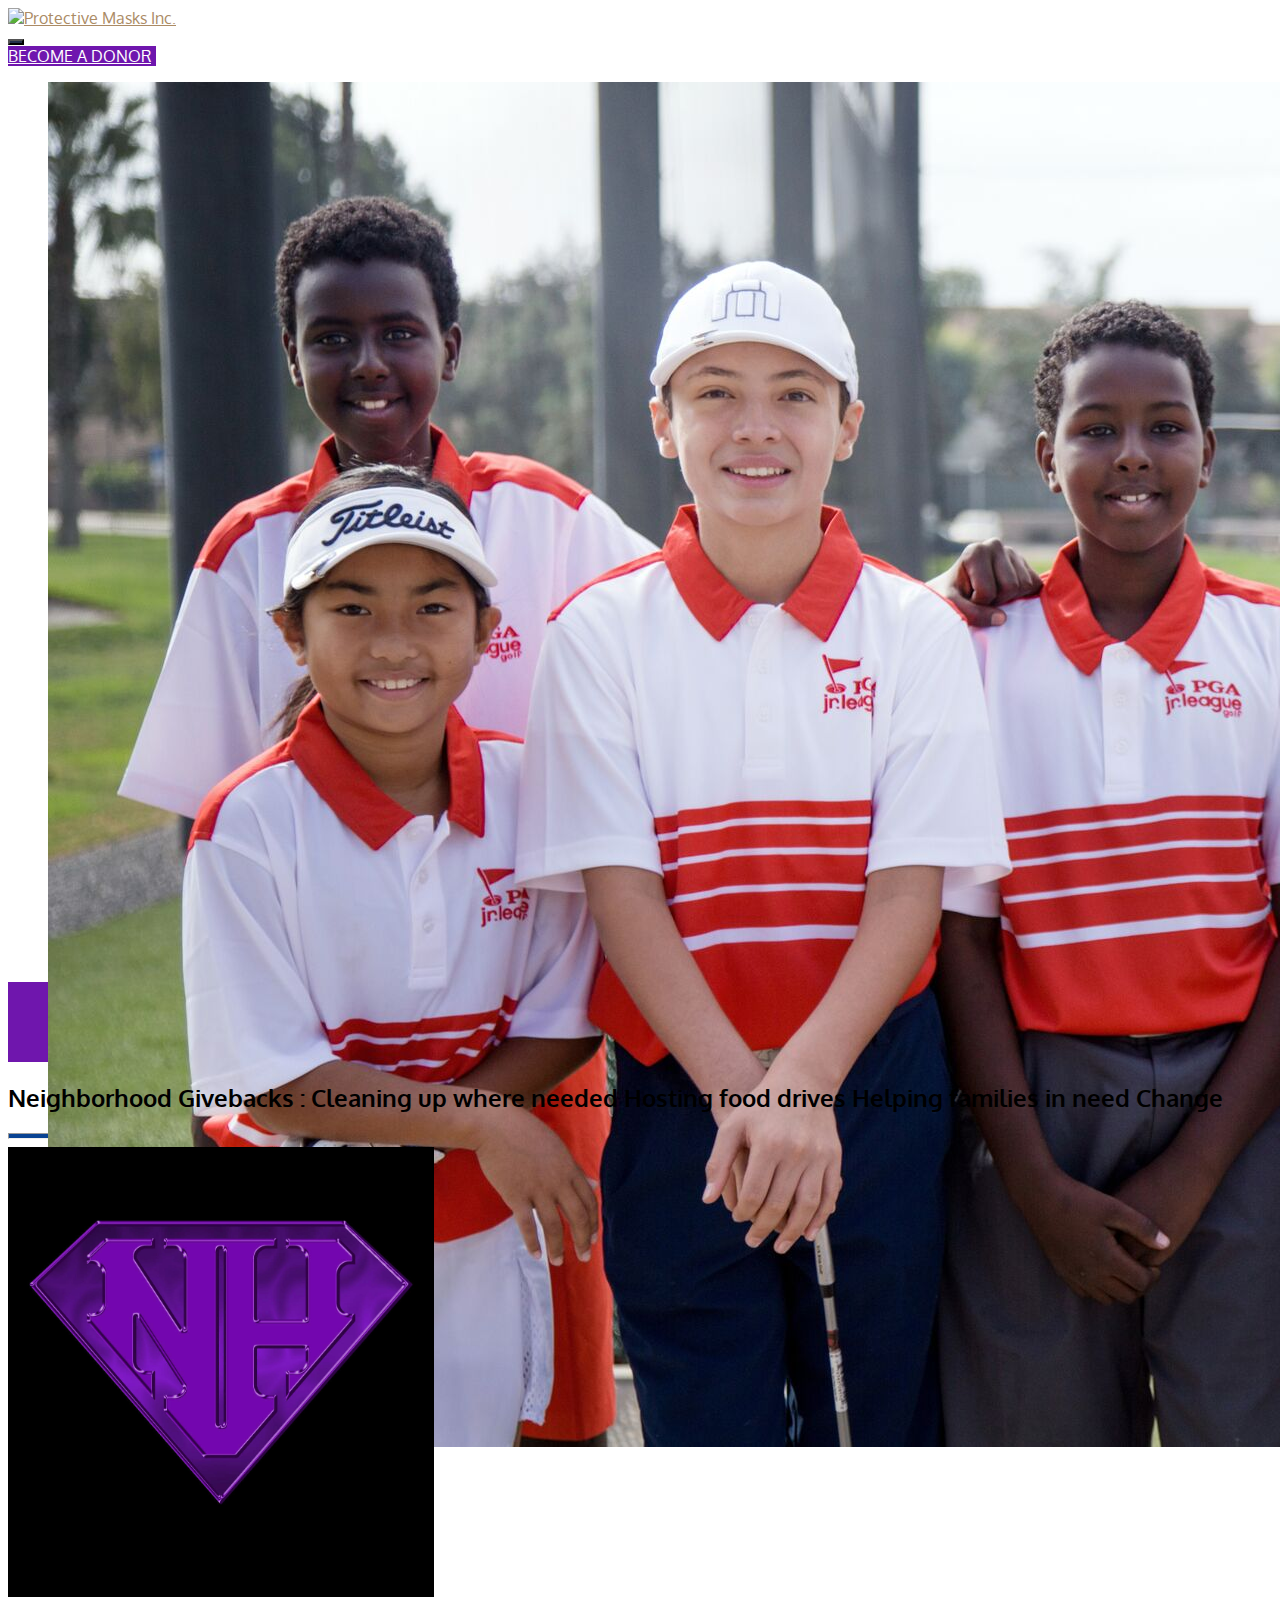
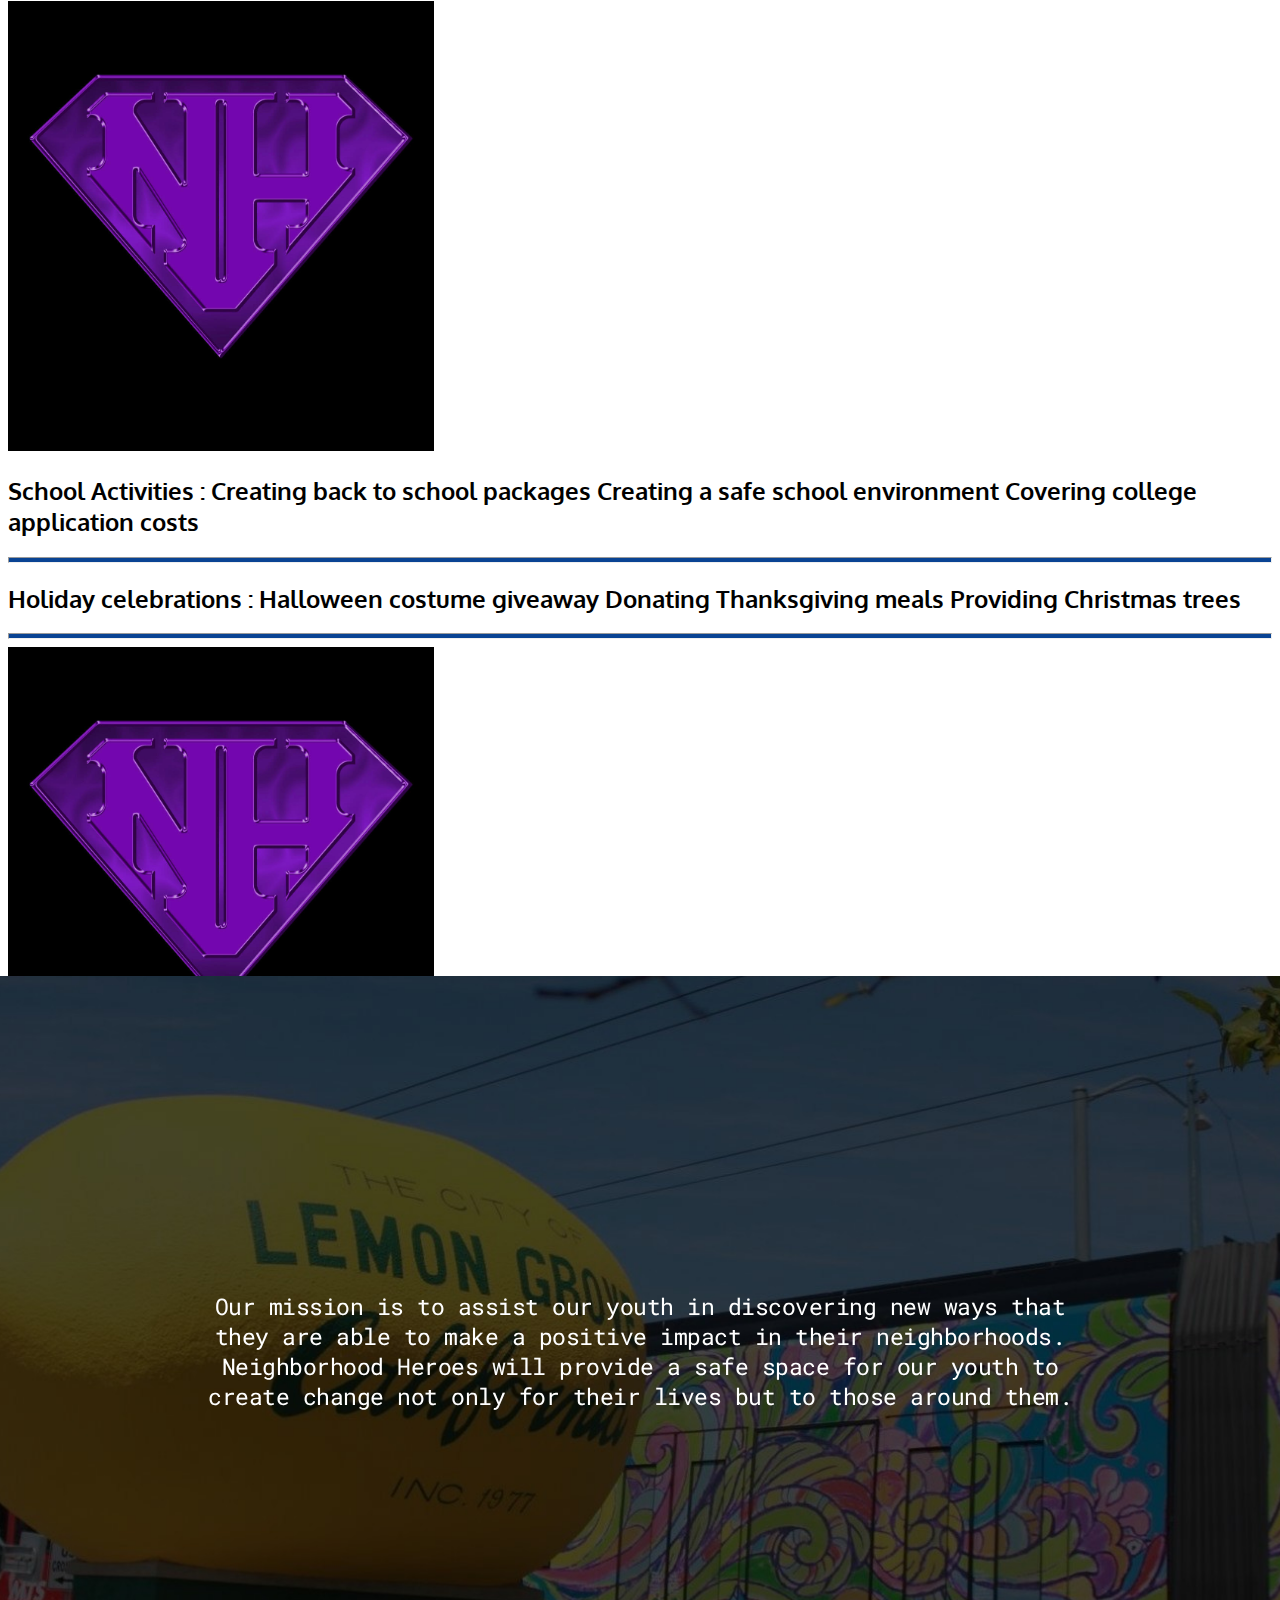
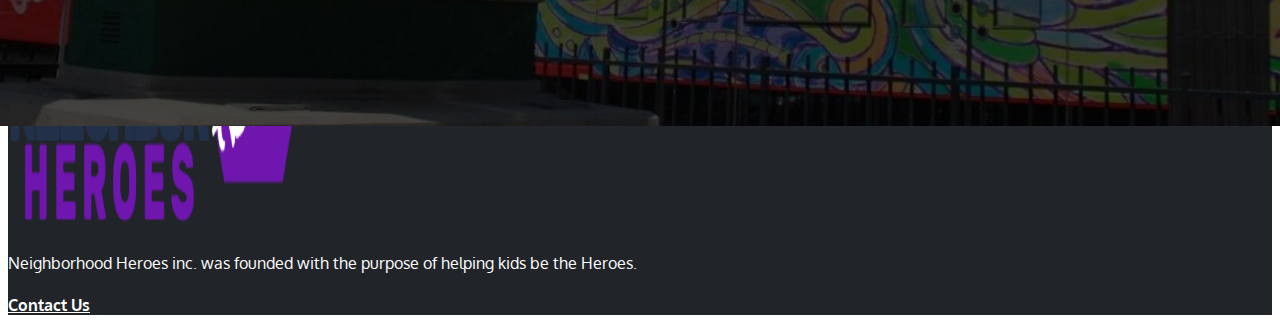
==== commit 39368900: "added new content" ====
--- a/public/index.html
+++ b/public/index.html
@@ -92,8 +92,8 @@
 								<a target="__blank" href="mailto:support@unitedwemask.com"
 									style="background-color: #6F16AE; border-color: white; color: white;"
 									class="btn btn-primary font-weight-semibold text-3 btn-px-5 btn-py-2 order-1 order-lg-2 d-none d-md-block mr-3 mr-lg-0"
-									data-hash data-hash-offset="65" type="tel" href="#">CONTACT US<i
-										style="padding-left: 5px; color: #233049;" class="fa fa-envelope"
+									data-hash data-hash-offset="65" type="tel" href="#">BECOME A DONOR<i
+										style="padding-left: 5px; color: #ffffff;" class="fa fa-envelope"
 										aria-hidden="true"></i>
 								</a>
 							</div>
@@ -113,38 +113,20 @@
 						<li class="slide-overlay slide-overlay-level-7" data-transition="fade">
 							<img src="img/kids-bg.jpg" alt="San Diego Real Estate" data-bgposition="center center"
 								data-bgfit="cover" data-bgrepeat="no-repeat" class="rev-slidebg" data-bgparallax="8">
-<!-- 
-							<div class="tp-caption tp-resizeme"
-								data-frames='[{"delay":1800,"speed":2000,"frame":"0","from":"opacity:0;x:-100%;","to":"o:1;x:0;","ease":"Power3.easeInOut"},{"delay":"wait","speed":300,"frame":"999","to":"opacity:0;fb:0;","ease":"Power3.easeInOut"}]'
-								data-type="image" data-x="center" data-hoffset="['-170','-170','-170','-280']"
-								data-y="center" data-voffset="['-57','-57','-57','-87']" data-width="['auto']"
-								data-height="['auto']"><img style="background-color: #1c75b9;" src="/img/bar.png"
-									alt=""></div> -->
-
 							<div class="tp-caption text-color-light"
 								data-frames='[{"delay":1000,"speed":2000,"frame":"0","from":"sX:1.5;opacity:0;fb:20px;","to":"o:1;fb:0;","ease":"Power3.easeInOut"},{"delay":"wait","speed":300,"frame":"999","to":"opacity:0;fb:0;","ease":"Power3.easeInOut"}]'
 								data-x="center" data-y="center" data-voffset="['-55','-55','-55','-85']"
 								data-fontsize="['20','20','20','40']" data-lineheight="['25','25','25','45']">PROVIDING OPPORTUNITIES FOR KIDS
-							
 							</div>
-<!-- 
-							<div class="tp-caption tp-resizeme"
-								data-frames='[{"delay":1800,"speed":2000,"frame":"0","from":"opacity:0;x:100%;","to":"o:1;x:0;","ease":"Power3.easeInOut"},{"delay":"wait","speed":300,"frame":"999","to":"opacity:0;fb:0;","ease":"Power3.easeInOut"}]'
-								data-type="image" data-x="center" data-hoffset="['170','170','170','280']"
-								data-y="center" data-voffset="['-57','-57','-57','-87']" data-width="['auto']"
-								data-height="['auto']"><img style="background-color: #1c75b9;" src="img/bar.png" alt="">
-							</div> -->
-
 							<h2 class="tp-caption text-color-light font-weight-semibold positive-ls-2"
 								data-frames='[{"delay":2000,"speed":2000,"frame":"0","from":"sX:1.5;opacity:0;fb:20px;","to":"o:1;fb:0;","ease":"Power3.easeInOut"},{"delay":"wait","speed":300,"frame":"999","to":"opacity:0;fb:0;","ease":"Power3.easeInOut"}]'
 								data-x="center" data-y="center" data-fontsize="['46','46','46','88']"
 								data-lineheight="['80','80','80','123']">TO IMPACT THE COMMUNITY
 							</h2>
-
 							<div class="tp-caption text-color-light"
 								data-frames='[{"delay":2000,"speed":2000,"frame":"0","from":"sX:1.5;opacity:0;fb:20px;","to":"o:1;fb:0;","ease":"Power3.easeInOut"},{"delay":"wait","speed":300,"frame":"999","to":"opacity:0;fb:0;","ease":"Power3.easeInOut"}]'
 								data-x="center" data-y="center" data-voffset="['56','56','56','99']"
-								data-fontsize="['20','20','20','40']" data-lineheight="['25','25','25','45']">ANYONE CAN BE A HERO</div>
+								data-fontsize="['20','20','20','40']" data-lineheight="['25','25','25','45']"></div>
 
 
 							<div class="tp-caption custom-font-weight-extra-light"
@@ -176,189 +158,18 @@
 <div class="tcontainer">
 	<div class="ticker-wrap">
 		<div class="ticker-move">
-			<div id="usa" class="ticker-item"></div>
-			<div id="italy" class="ticker-item"></div>
-			<div id="china" class="ticker-item"></div>
-			<div id="spain" class="ticker-item"></div>
-			<div id="germany" class="ticker-item"></div>
-			<div id="france" class="ticker-item"></div>
-			<div id="iran" class="ticker-item"></div>
+			<h1 class="ticker-item">ANYONE CAN BE A HERO - Donate Now</h1>
+			<h1 class="ticker-item">ANYONE CAN BE A HERO - Donate Now</h1>
+			<h1 class="ticker-item">ANYONE CAN BE A HERO - Donate Now</h1>
+			<h1 class="ticker-item">ANYONE CAN BE A HERO - Donate Now</h1>
+			<h1 class="ticker-item">ANYONE CAN BE A HERO - Donate Now</h1>
+			<h1 class="ticker-item">ANYONE CAN BE A HERO - Donate Now</h1>
 		</div>
 	</div>
 </div>
-<div class="container py-5 mb-5" id="products">
-	<div class="row">
-		<div id="features" class="col text-center">
-			<h1 class="font-weight-bold line-height-3 text-7 mb-2" style="color:#202429;">DISPOSABLE KN95 MASKS</h1>
-		</div>
-	</div>
-	<div class="content-grid">
-		<div class="row content-grid-row text-center">
-			<div class="col-md-6 col-lg-4 content-grid-item flex-column p-5">
-				<div id='product-component-1586384561388'></div>
-			</div>
-			<div class="col-md-6 col-lg-4 content-grid-item flex-column p-5">
-				<div id='product-component-1586384740928'></div>
-			</div>
-			<div class="col-md-6 col-lg-4 content-grid-item flex-column p-5">
-				<div id='product-component-1586384796001'></div>
-			</div>
-		</div>
-	</div>
-	<div class="row justify-content-center mb-4">
-		<div class="col-md-4 text-center mb-md-5">
-			<h2 class="font-weight-normal text-7 line-height-3 mb-3">Layer 1</h2>
-			<p class="text-3 px-4">Non-woven fabric (blocks particles and pollen)</p>
-		</div>
-		<div
-			class="col-md-4 text-center custom-side-dots custom-side-dots-big custom-side-dots-at-top custom-side-dots-rm-sm mb-md-5">
-			<h2 class="font-weight-normal text-7 line-height-3 mb-3">Layer 2</h2>
-			<p class="text-3 px-4">Middle soft melt blown-fabric (blocks particles and pollen)</p>
-		</div>
-		<div class="col-md-4 text-center mb-md-5">
-			<h2 class="font-weight-normal text-7 line-height-3 mb-3">Layer 3</h2>
-			<p class="text-3 px-4">Soft non-woven fabric (absorbs exhalation and avoids secondary pollution)</p>
-		</div>
-	</div>
-	<div class="row">
-		<div id="features" class="col text-center">
-			<p class="font-weight-bold mb-2">See 3M's comparison against alternatives. Click <a href="https://multimedia.3m.com/mws/media/1791500O/comparison-ffp2-kn95-n95-filtering-facepiece-respirator-classes-tb.pdf">HERE.</a></p>
-		</div>
-	</div>
-</div>
-<div class="container py-5 mb-5" id="services">
-	<div class="row">
-		<div id="features" class="col text-center">
-			<h1 class="font-weight-bold line-height-3 text-7 mb-2" style="color:#202429;">REUSABLE/WASHABLE MASK -
-				5LAYER FILTRATION</h1>
-			<p class="font-weight-bold mb-2"></p>
-		</div>
-	</div>
-	<div class="content-grid">
-		<div class="row content-grid-row text-center">
-			<div class="col-md-6 col-lg-4 content-grid-item flex-column p-5">
-
-			</div>
-			<div class="col-md-6 col-lg-4 content-grid-item flex-column p-5">
-				<div id='product-component-1586548622542'></div>
-			</div>
-			<div class="col-md-6 col-lg-4 content-grid-item flex-column p-5">
-
-			</div>
-		</div>
-	</div>
-	<div class="row justify-content-center mb-4">
-		<div class="col-md-4 text-center mb-md-5">
-			<h2 class="font-weight-normal text-7 line-height-3 mb-3">Layer 1</h2>
-			<p class="text-3 px-4">Antimicrobial Nylon (acts as pre-filter for large particles, prevents the spreading of bacteria, fungi, and some viruses)</p>
-		</div>
-		<div class="col-md-4 text-center custom-side-dots custom-side-dots-big custom-side-dots-at-top custom-side-dots-rm-sm mb-md-5">
-			<h2 class="font-weight-normal text-7 line-height-3 mb-3">Layer 2</h2>
-			<p class="text-3 px-4">Non-woven Polypropylene Fabric (superior air permeability, filters out microscopic particles, prevents airborne droplets, limits the user from spreading disease)</p>
-		</div>
-		<div class="col-md-4 text-center mb-md-5">
-			<h2 class="font-weight-normal text-7 line-height-3 mb-3">Layer 3</h2>
-			<p class="text-3 px-4">1 mm Activated Carbon Fabric (adsorbs gaseous molecules, bacteria and viruses are drawn to the porous carbon fabric, the carbon cloth traps the bacteria and draws out the gel-like cytoplasm inside- killing it and preventing infection)</p>
-		</div>
-		<div class="col-md-4 text-center">
-			<h2 class="font-weight-normal text-7 line-height-3 mb-3">Layer 4</h2>
-			<p class="text-3 px-4">Non-woven Polypropylene Fabric (additional layer of defense against microscopic particles)</p>
-		</div>
-		<div class="col-md-4 text-center custom-side-dots custom-side-dots-big custom-side-dots-rm-right custom-side-dots-at-top custom-side-dots-rm-sm">
-			<h2 class="font-weight-normal text-7 line-height-3 mb-3">Layer 5</h2>
-			<p class="text-3 px-4">Antimicrobial Nylon (interior layer- wicks away moisture, air permeability)
-			</p>
-		</div>
-	</div>
-	<div class="row">
-		<div id="features" class="col text-center">
-			<h1 class="font-weight-bold line-height-3 text-7 mb-2" style="color:#202429;">Care Instructions</h1>
-			<p class="font-weight-bold mb-2"> - Mix antibacterial soap with warm water (80 degrees)</p> 
-			<p class="font-weight-bold mb-2"> - Wash all parts of the fabric and elastic without soaking the mask through.</p>
-			<p class="font-weight-bold mb-2"> - Let your mask dry naturally - Hang dry in the sun, if possible</p>
-			<p class="font-weight-bold mb-2"> - Medical CPAP Mask Wipes (For those times when you can't get to a sink)</p>
-		</div>
-	</div>
-</div>
-<div class="container py-5 mb-5" id="services">
-	<div class="row">
-		<div id="features" class="col text-center">
-			<h1 class="font-weight-bold line-height-3 text-7 mb-2" style="color:#202429;">MOVEMENT T-SHIRTS</h1>
-			<p class="font-weight-bold mb-2"></p>
-		</div>
-	</div>
-	<div class="content-grid">
-		<div class="row content-grid-row text-center">
-			<div class="col-6 content-grid-item flex-column p-5">
-				<div id='product-component-1586548748224'></div>
-			</div>
-			<div class="col-6 content-grid-item flex-column p-5">
-				<div id='product-component-1586548809370'></div>
-			</div>
-		</div>
-	</div>
-	<div class="row">
-		<div id="features" class="col text-center">
-			<h1 class="font-weight-bold line-height-3 text-7 mb-2" style="color:#202429;"></h1>
-			<p class="font-weight-bold mb-2">Portion of the proceeds to be donated to COVID-19 relief efforts. Let's combat COVID together. Join the movement, mask on.</p>
-		</div>
-	</div>
-</div>
-<div class="row">
-	<div id="features" class="col text-center">
-		<h1 class="font-weight-bold line-height-3 text-7 mb-2" style="color:#202429;"></h1>
-		<p class="font-weight-bold mb-2">Shipping Estimate: 7-10 Business Days</p>
-	</div>
-</div>
-</div>
-<!-- <div class="tcontainer">
-	<div class="ticker-wrap">
-		<div class="ticker-move">
-			<div id="usa" class="ticker-item"></div>
-			<div id="italy" class="ticker-item"></div>
-			<div id="china" class="ticker-item"></div>
-			<div id="spain" class="ticker-item"></div>
-			<div id="germany" class="ticker-item"></div>
-			<div id="france" class="ticker-item"></div>
-			<div id="iran" class="ticker-item"></div>
-		</div>
-	</div>
-</div> -->
-<div class="content-grid">
-	<div class="row content-grid-row text-center">
-		<div class="col-md-6 col-lg-4 content-grid-item flex-column p-5">
-			<img src="./img/product-model-1.jpg" />
-		</div>
-		<div class="col-md-6 col-lg-4 content-grid-item flex-column p-5">
-			<span style="margin: 5px; font-size: 75px; color: #233049;">
-				<i class="fa fa-check-circle"></i>
-			</span>
-			<h2 style="text-align: center;" class="font-weight-bold line-height-2 text-7 mb-1">Please contact us for
-				wholesale inquiries and/or orders
-				greater than 5000 units.
-			</h2>
-			<div style="margin-top:20px;" class="row">
-				<div class="col text-center">
-					<a href="mailto:support@unitedwemask.com" target="__blank"
-						class="btn btn-outline btn-primary text-1 font-weight-semibold text-uppercase px-5 btn-py-2 mb-3">CONTACT
-						US</a>
-				</div>
-			</div>
-		</div>
-		<div class="col-md-6 col-lg-4 content-grid-item flex-column p-5">
-			<img src="./img/product-2.png" />
-		</div>
-	</div>
-</div>
-<div class="parallax">
-	<div style="color:white;" class="centered">
-		"If everyone wears a mask, individuals protect one another, reducing overall community transmission."
-		<br>
-		- The New York Times
-	</div>
-</div>
+
 <section class="section section-height-2 bg-light position-relative border-0 m-0" id="about">
-	<div class="custom-section-halfbar-bg d-none d-md-block appear-animation"
+	<div class="d-none d-md-block appear-animation"
 		data-appear-animation="customFadeInRightShorter" data-appear-animation-delay="500"></div>
 	<div class="container">
 		<div class="row align-items-center">
@@ -367,15 +178,14 @@
 					<div id="industries" class="overflow-hidden mb-2">
 						<h2 class="word-rotator letters type font-weight-bold line-height-4 text-9 mb-0 appear-animation"
 							data-appear-animation="maskUp">
-							<span class="custom-primary-font">Fueling a worldwide movement to protect
-								ourselves and the lives of our:</span>
+							<span class="custom-primary-font">
+								Neighborhood Givebacks : 
+							</span>
 							<span class="word-rotator-words waiting">
-								<b class="is-visible custom-primary-font">Strangers</b>
-								<b class="custom-primary-font">Loved Ones</b>
-								<b class="custom-primary-font">Families</b>
-								<b class="custom-primary-font">Communities</b>
-								<b class="custom-primary-font">Cohorts</b>
-								<b class="custom-primary-font">FrontLines</b>
+								<b class="is-visible custom-primary-font">Cleaning up where needed</b>
+								<b class="custom-primary-font">Hosting food drives</b>
+								<b class="custom-primary-font">Helping families in need</b>
+								<b class="custom-primary-font">Change</b>
 							</span>
 						</h2>
 					</div>
@@ -386,19 +196,94 @@
 				</div>
 			</div>
 			<div class="col-md-6">
-				<img src="img/unitednations.jpg" class="img-fluid rounded appear-animation"
+				<img style="height: 450px;" src="./img/neighborhood-heroes-non-profit.jpg" class="img-fluid rounded appear-animation"
 					data-appear-animation="fadeInRightShorter" data-appear-animation-delay="700" alt="" />
 			</div>
 		</div>
 	</div>
 </section>
+
+<section class="section section-height-2 bg-light position-relative border-0 m-0" id="about">
+	<div class="d-none d-md-block appear-animation"
+		data-appear-animation="customFadeInRightShorter" data-appear-animation-delay="500"></div>
+	<div class="container">
+		<div class="row align-items-center">
+			<div class="col-md-6">
+				<img style="height: 450px;" src="./img/neighborhood-heroes-non-profit.jpg" class="img-fluid rounded appear-animation"
+					data-appear-animation="fadeInRightShorter" data-appear-animation-delay="700" alt="" />
+			</div>
+			<div class="col-md-6 mb-5 mb-md-0">
+				<div class="pr-4">
+					<div id="industries" class="overflow-hidden mb-2">
+						<h2 class="word-rotator letters type font-weight-bold line-height-4 text-9 mb-0 appear-animation"
+							data-appear-animation="maskUp">
+							<span class="custom-primary-font">
+								School Activities : 
+							</span>
+							<span class="word-rotator-words waiting">
+								<b class="is-visible custom-primary-font">Creating back to school packages</b>
+								<b class="custom-primary-font">Creating a safe school environment</b>
+								<b class="custom-primary-font">Covering college application costs</b>
+							</span>
+						</h2>
+					</div>
+					<div class="divider divider-primary divider-small">
+						<hr class="w-25 text-left custom-h-1 appear-animation" data-appear-animation="dividerProgress25"
+							data-appear-animation-delay="200">
+					</div>
+				</div>
+			</div>
+		</div>
+	</div>
+</section>
+
+<section class="section section-height-2 bg-light position-relative border-0 m-0" id="about">
+	<div class="d-none d-md-block appear-animation"
+		data-appear-animation="customFadeInRightShorter" data-appear-animation-delay="500"></div>
+	<div class="container">
+		<div class="row align-items-center">
+			<div class="col-md-6 mb-5 mb-md-0">
+				<div class="pr-4">
+					<div id="industries" class="overflow-hidden mb-2">
+						<h2 class="word-rotator letters type font-weight-bold line-height-4 text-9 mb-0 appear-animation"
+							data-appear-animation="maskUp">
+							<span class="custom-primary-font">
+								Holiday celebrations : 
+							</span>
+							<span class="word-rotator-words waiting">
+								<b class="is-visible custom-primary-font">Halloween costume giveaway</b>
+								<b class="custom-primary-font">Donating Thanksgiving meals</b>
+								<b class="custom-primary-font">Providing Christmas trees</b>
+							</span>
+						</h2>
+					</div>
+					<div class="divider divider-primary divider-small">
+						<hr class="w-25 text-left custom-h-1 appear-animation" data-appear-animation="dividerProgress25"
+							data-appear-animation-delay="200">
+					</div>
+				</div>
+			</div>
+			<div class="col-md-6">
+				<img style="height: 450px;" src="./img/neighborhood-heroes-non-profit.jpg" class="img-fluid rounded appear-animation"
+					data-appear-animation="fadeInRightShorter" data-appear-animation-delay="700" alt="" />
+			</div>
+		</div>
+	</div>
+</section>
+<div class="parallax">
+	<div style="color:white; font-size: 15px;" class="centered">
+		Our mission is to assist our youth in discovering new ways that they are able to make a positive impact in their neighborhoods. 
+		Neighborhood Heroes will provide a safe space for our youth to create change not only for their lives but to those around them.	
+	</div>
+</div>
+</div>
 
 <footer id="footer" class="bg-dark pt-5 mt-0">
 	<div class="container container pt-5">
 		<div class="row mb-5 pb-4">
 			<div class="col text-center">
 				<a href="#" class="text-decoration-none">
-					<img src="./img/united-we-mask-logo-1.png" class="img-fluid" width="295" height="232" alt="" />
+					<img src="./img/logo.png" class="img-fluid" width="295" height="232" alt="" />
 				</a>
 			</div>
 		</div>
@@ -407,11 +292,7 @@
 			</div>
 			<div class="col-md-4 text-center mb-4 mb-md-0">
 				<p class="text-color-light font-weight-light">
-					The Site cannot and does not contain medical advice. The medical information is provided for general
-					informational and educational purposes only and is not a substitute for professional advice.
-					Accordingly, before taking any actions based upon such information, we encourage you to consult with
-					the appropriate professionals. We do not provide any kind of medical advice.
-					The use or reliance of any information contained on this site is solely at your own risk.
+					Neighborhood Heroes inc. was founded with the purpose of helping kids be the Heroes.
 				</p>
 				<h4 class="text-color-light text-6 mb-1">
 					<a href="mailto:support@unitedwemask.com" class="text-color-light">
@@ -425,15 +306,6 @@
 		<div class="container py-2">
 			<div class="row py-4">
 				<div class="col text-center">
-					<p class="text-color-light font-weight-bold">
-						#kn95savelives
-					</p>
-					<p class="text-color-light font-weight-bold">
-						<a href="returns/">Returns and Exchanges</a>
-					</p>
-					<p class="text-color-light font-weight-light opacity-4 mb-0">Copyrights © 2020
-						All Rights Reserved by Mask on Movement
-					</p>
 				</div>
 			</div>
 		</div>
--- a/public/css/custom.css
+++ b/public/css/custom.css
@@ -11,10 +11,10 @@
 
 .parallax {
     /* The image used */
-    background-image: url('../img/nyc.jpg');
+    background-image: url('../img/lemon-grove-non-profit.jpg');
   
     /* Set a specific height */
-    height: 200px;
+    height: 400px;
     padding-top:100px;
     /* Create the parallax scrolling effect */
     background-attachment: fixed;
@@ -68,7 +68,7 @@
   .ticker-wrap {
     width: 100%;
     padding-left: 100%;
-    background-color: black;
+    background-color: #6F16AD;
     height: 80px;
   }
 
@@ -79,15 +79,15 @@
     animation-iteration-count: infinite;
     animation-timing-function: linear;
     animation-name: ticker;
-    animation-duration: 8s;
+    animation-duration: 28s;
   }
 
   .ticker-item {
-    font-family: 'Share', cursive;
+    font-family: 'Oswald', sans-serif;
     display: inline-block;
     padding: 20px;
-    color: #99D315;
-    font-size: 20px;
+    color: #233049;
+    font-size: 40px;
   }
 
   .select-quantity-line {
@@ -106,7 +106,7 @@
   @media only screen and (max-width: 490px) {
     .parallax {
       /* The image used */
-      background-image: url('../img/nyc.jpg');
+      background-image: url('../img/san-diego-non-profit.jpg');
     
       /* Set a specific height */
       height: 300px;
